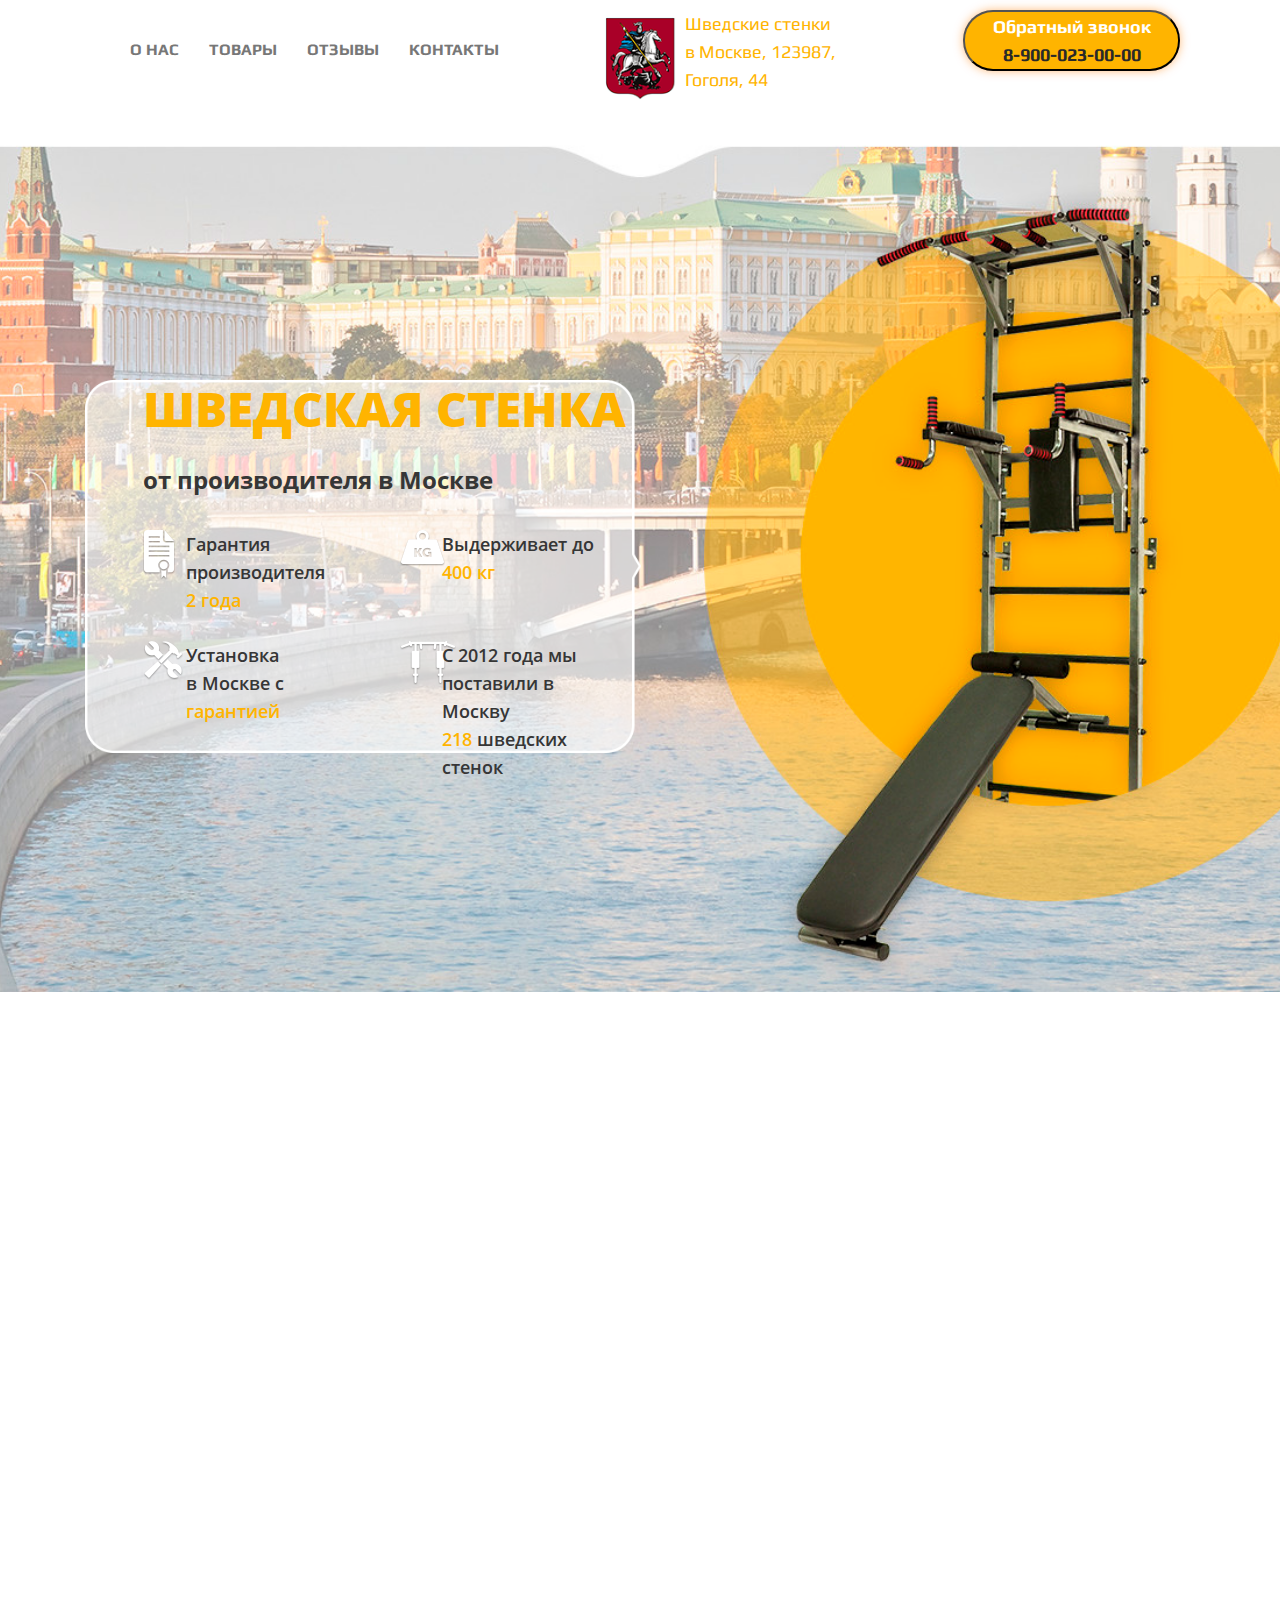
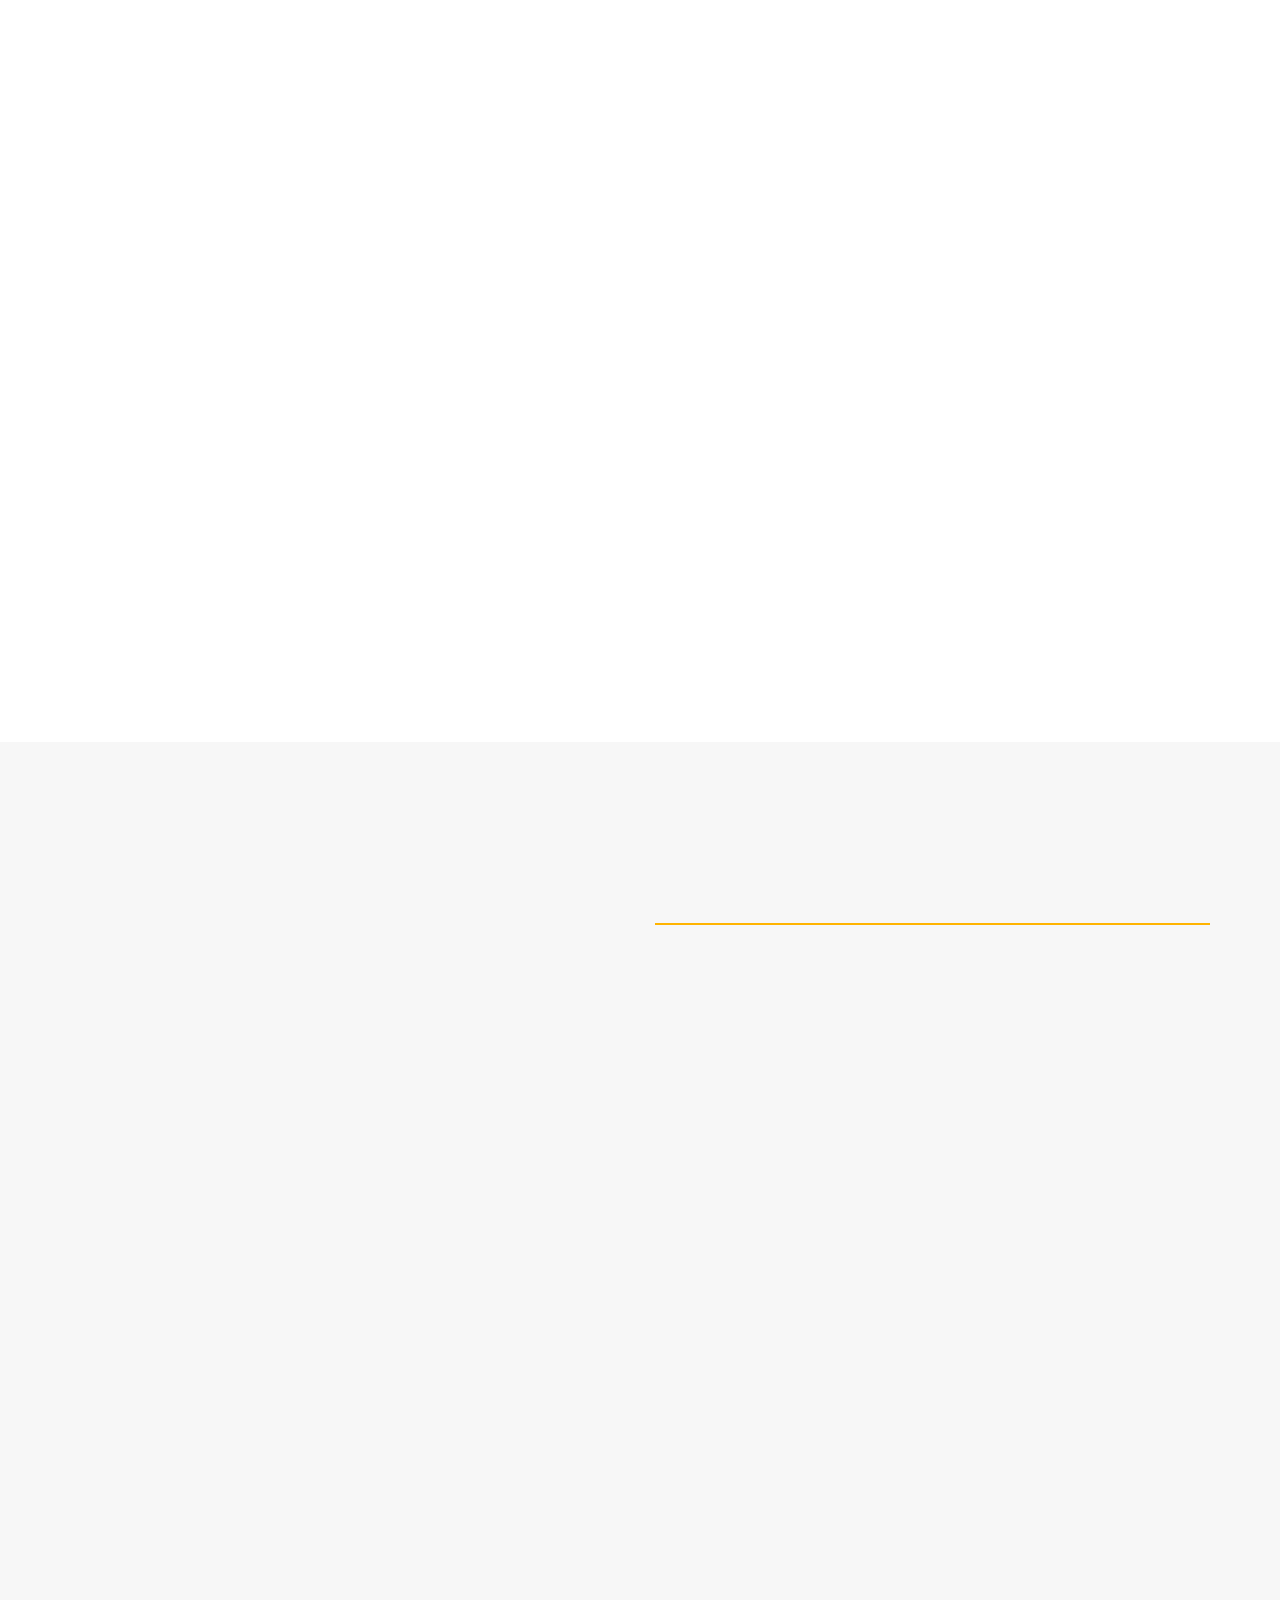
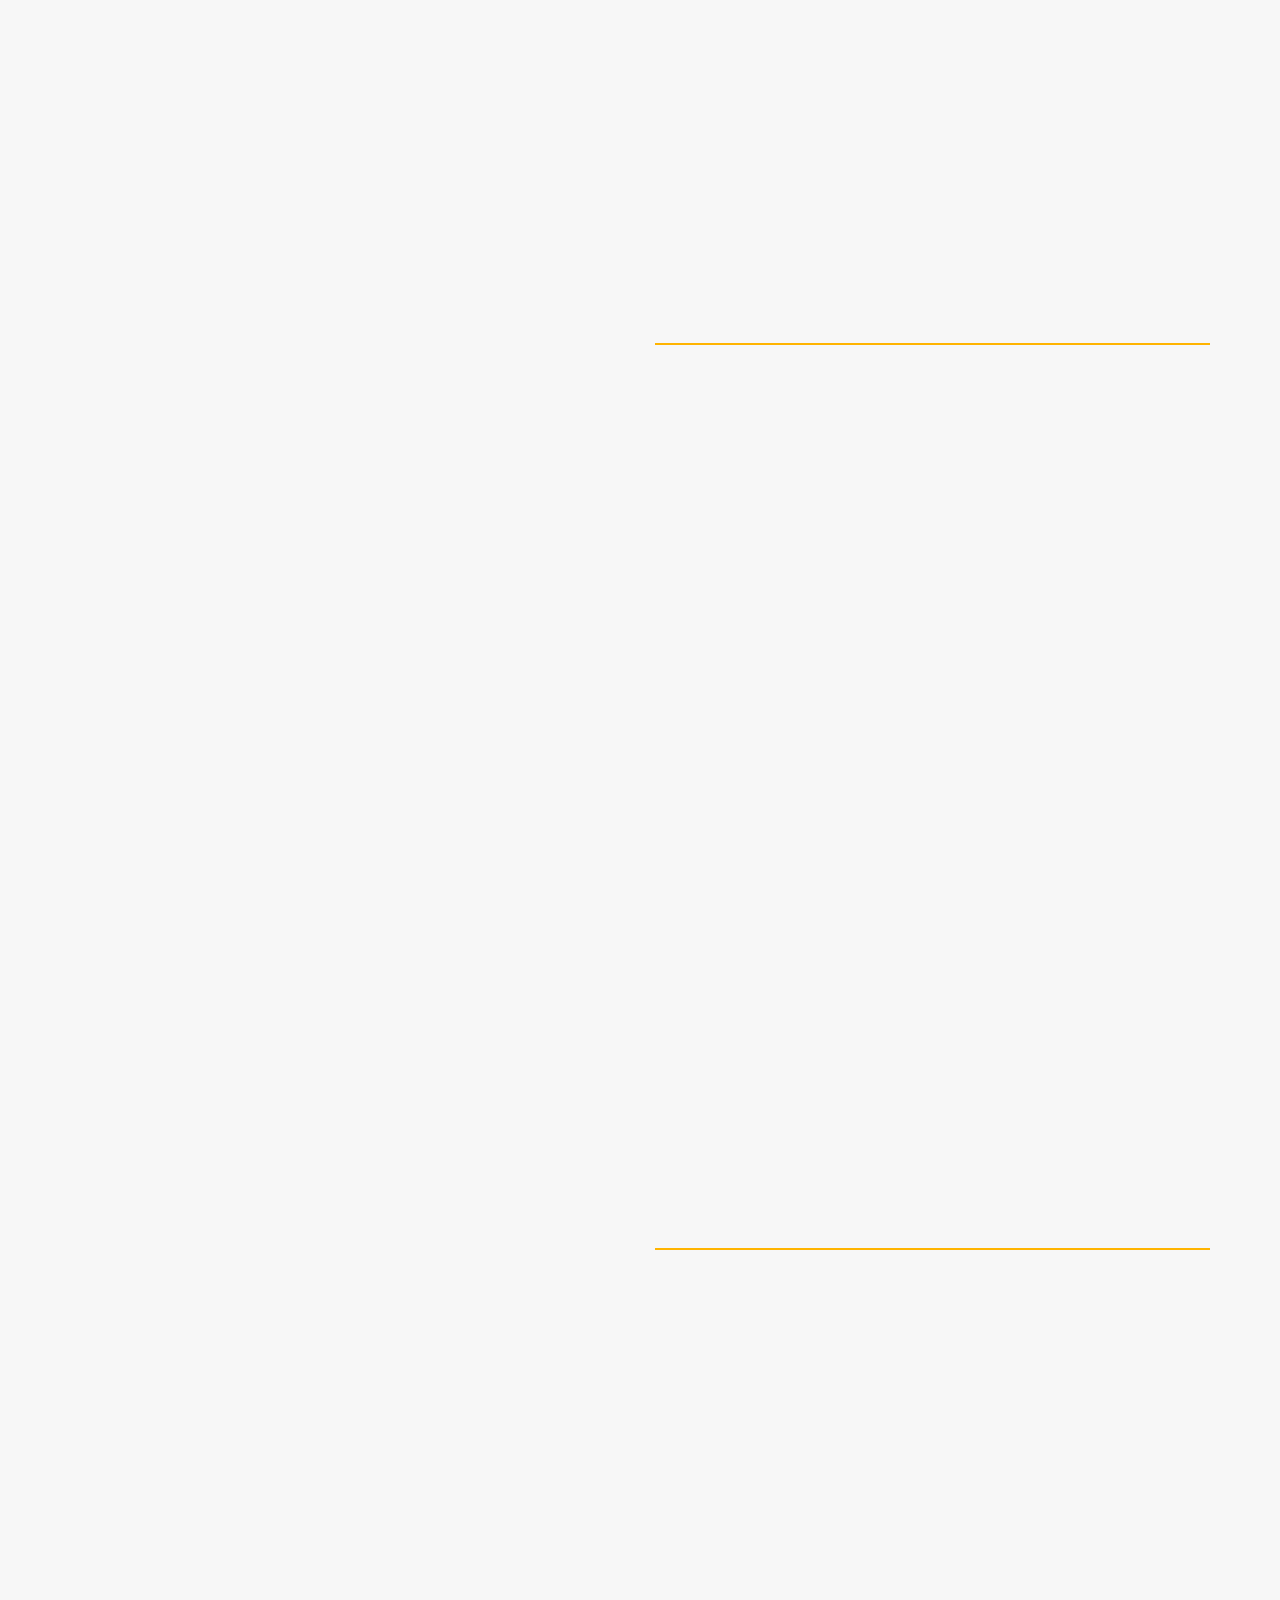
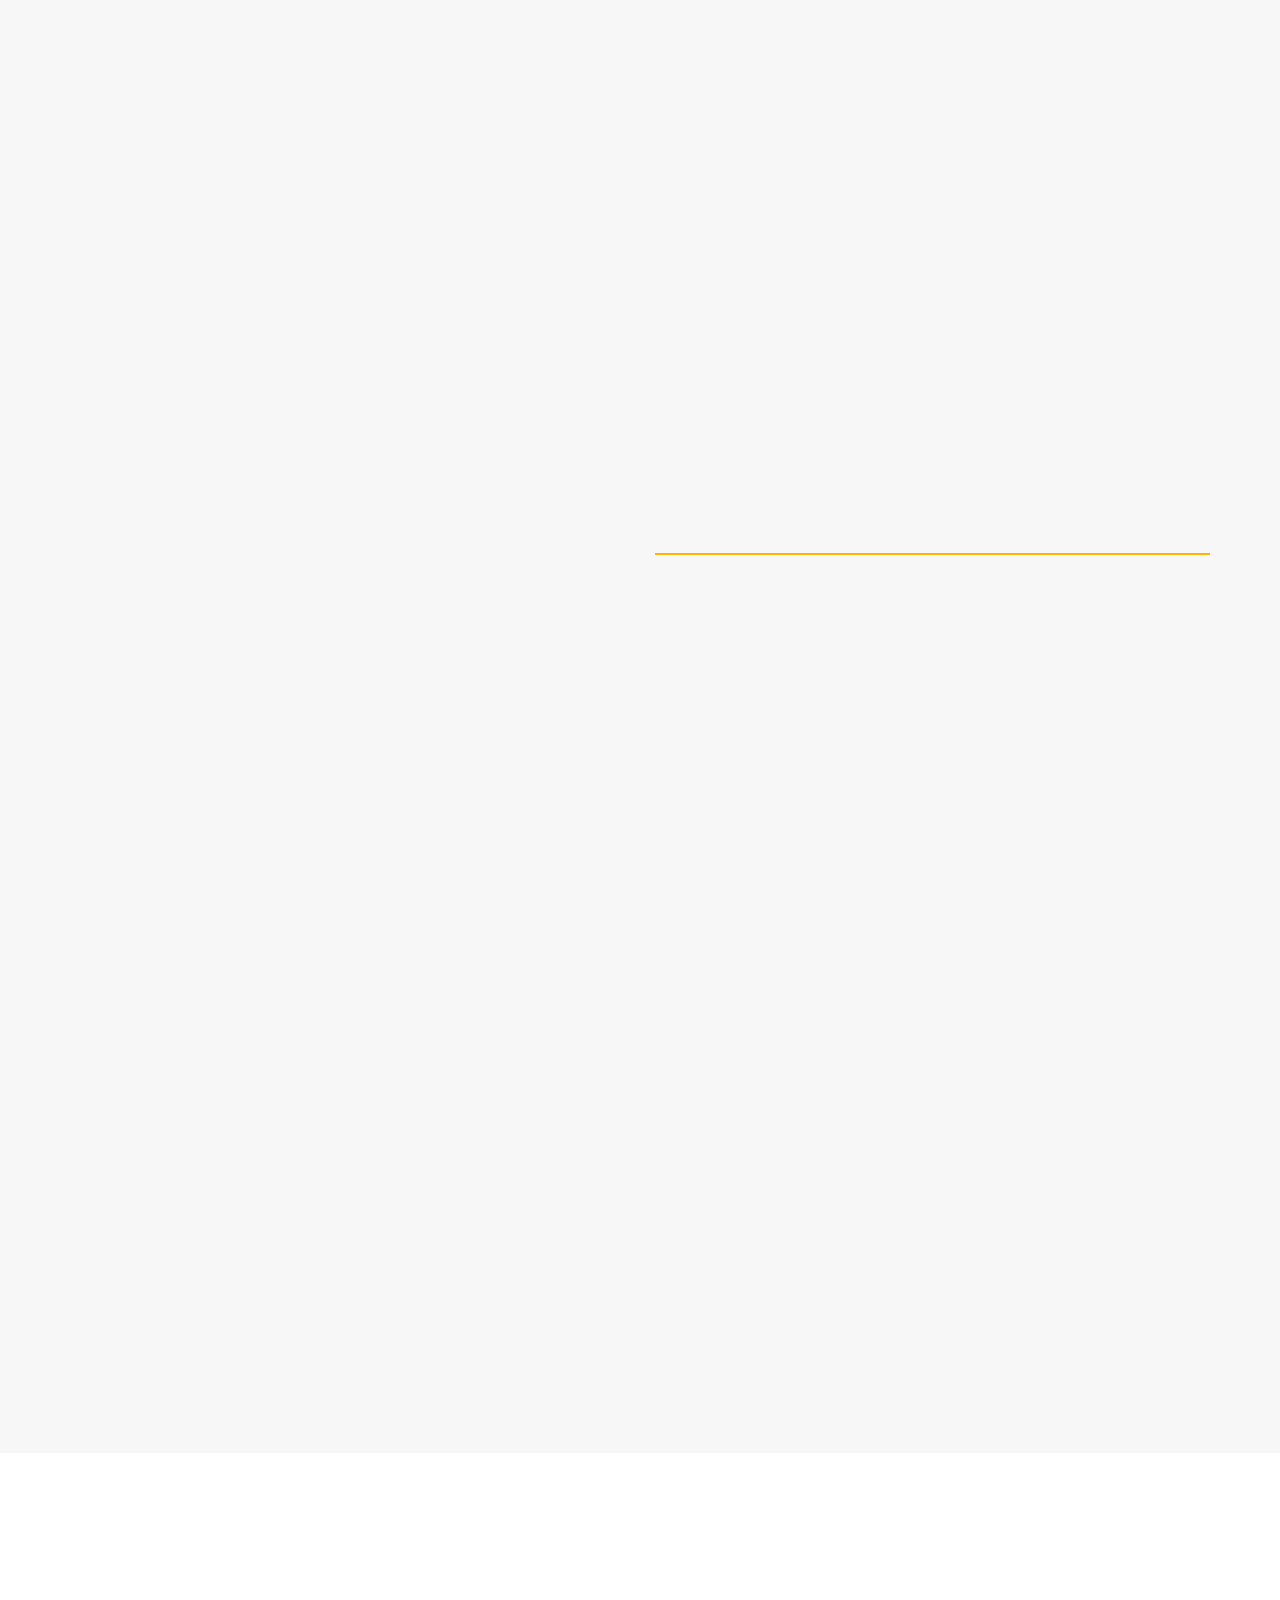
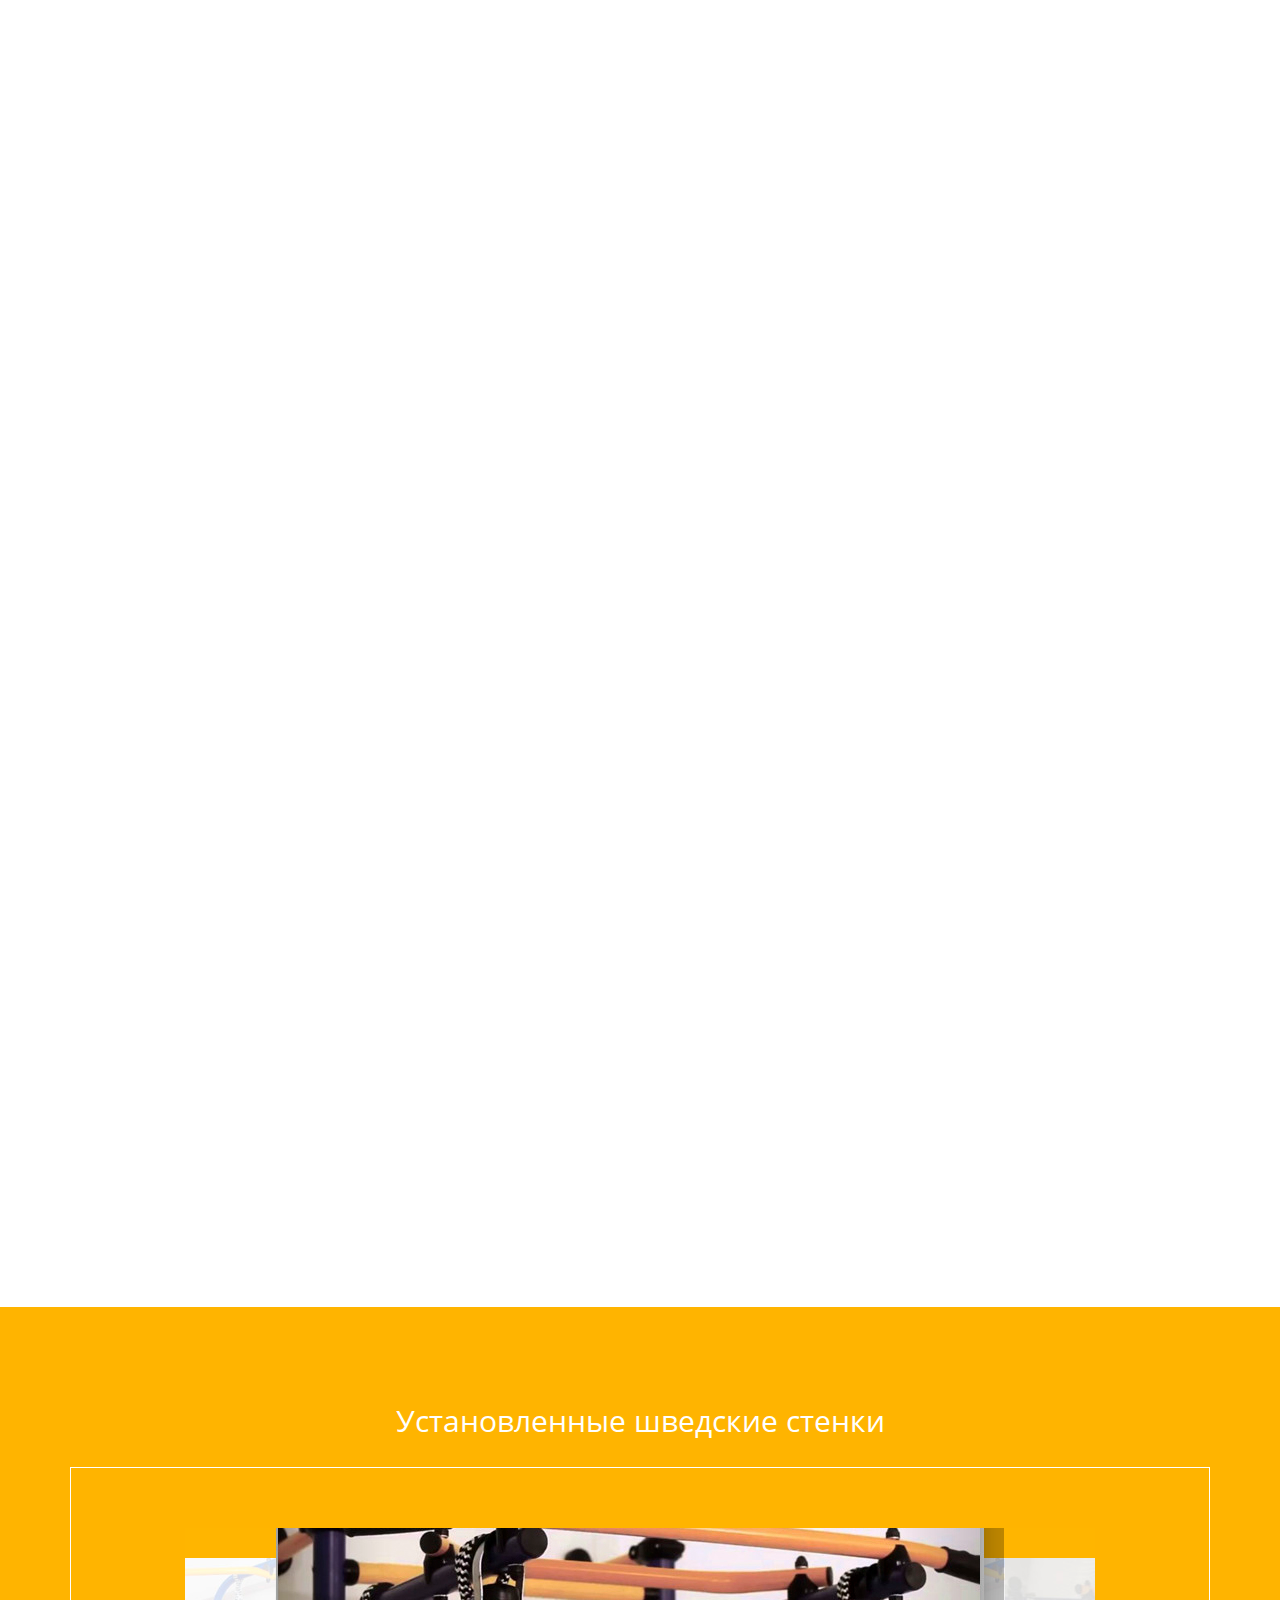
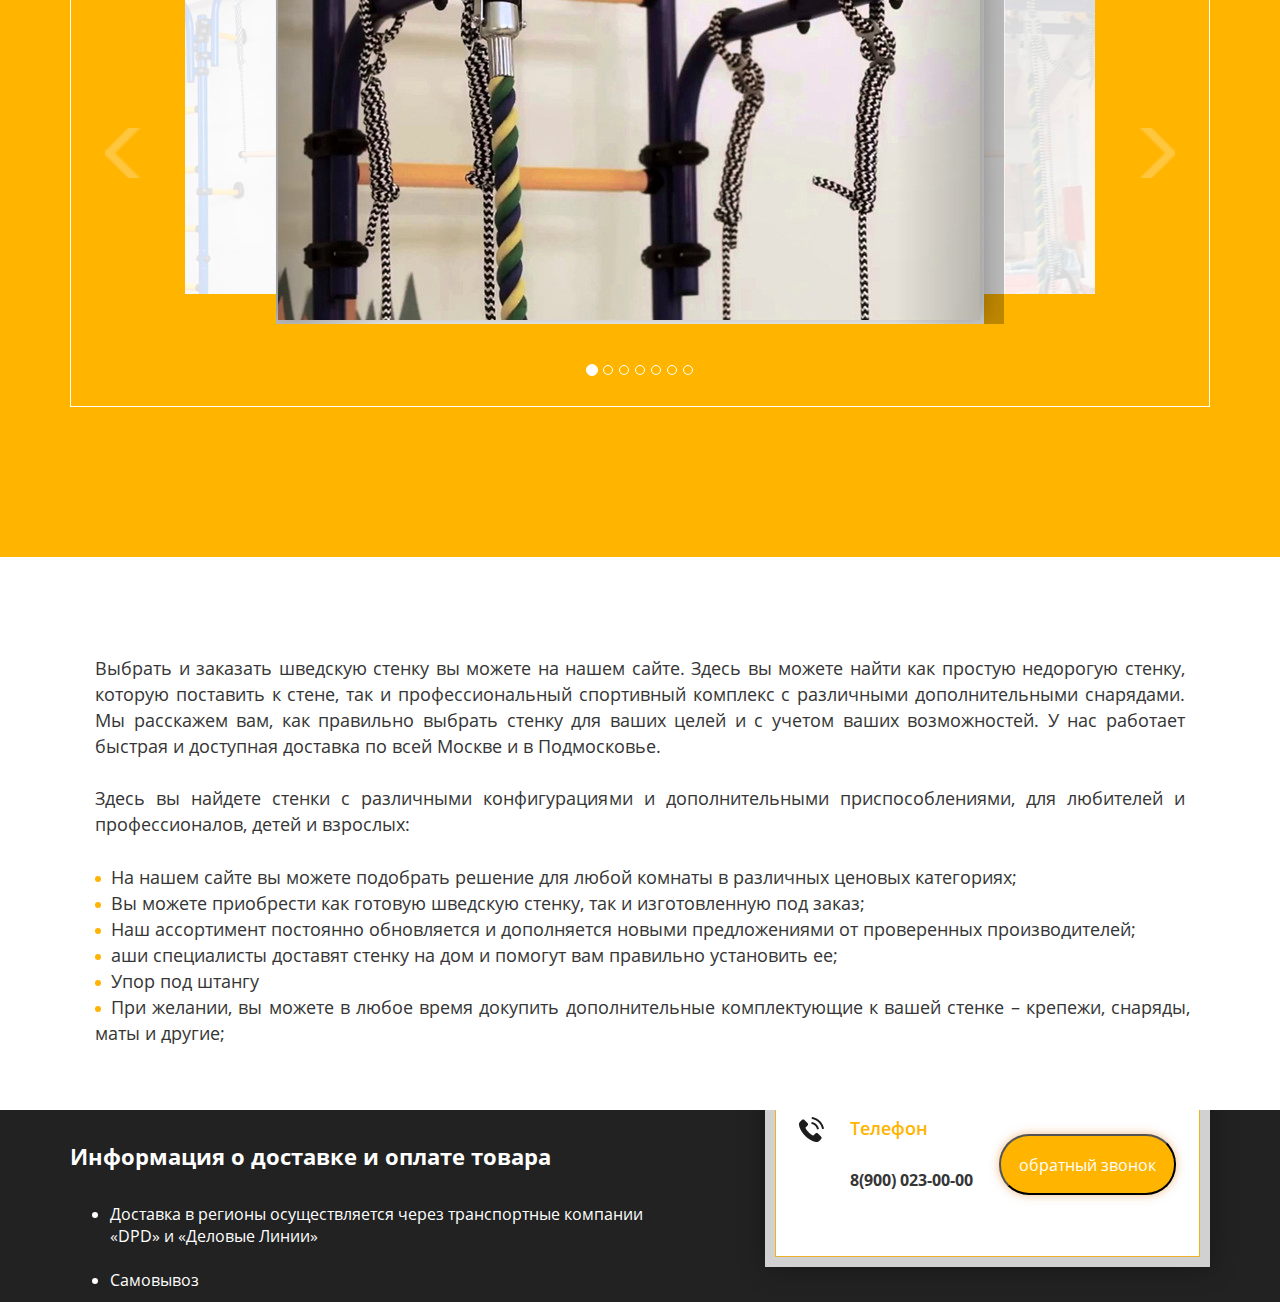
==== index.html @ 1422719d "map form" ====
<!DOCTYPE html>
<!--[if lt IE 7]>      <html class="no-js lt-ie9 lt-ie8 lt-ie7"> <![endif]-->
<!--[if IE 7]>         <html class="no-js lt-ie9 lt-ie8"> <![endif]-->
<!--[if IE 8]>         <html class="no-js lt-ie9"> <![endif]-->
<!--[if gt IE 8]><!--> 
   <html lang="ru" class="no-js"> <!--<![endif]-->
	<head>
	<title>Шведские стенки</title>	
	<meta charset="utf-8">
	<meta http-equiv="X-UA-Compatible" content="IE=edge">
	<meta name="viewport" content="width=device-width, initial-scale=1">
	<meta name="description" content="Купить шведские стенки в Москве от производителя" />
	<meta name="keywords" content="шведские стенки, стандартные, усиленные, в распор, купить в Москве, бесплатная доставка, комплектация, кольца, брусья, турникет" /> 
  	<!-- Place favicon.ico and apple-touch-icon.png in the root directory -->
	<!-- <link rel="shortcut icon" href="favicon.ico"> -->	
	<!-- Animate.css -->
	<link rel="stylesheet" href="css/animate.css">
	<!-- Flexslider -->
	<link rel="stylesheet" href="css/flexslider.css">
	<!-- Icomoon Icon Fonts-->
	<!-- <link rel="stylesheet" href="css/icomoon.css"> -->
	<!-- Magnific Popup -->
	<link rel="stylesheet" href="css/magnific-popup.css">
	<!-- Bootstrap  -->
	<link rel="stylesheet" href="css/bootstrap.css">
	<link rel="stylesheet" href="css/style.css">
	<!-- Modernizr JS -->
	<script src="js/modernizr-2.6.2.min.js" defer></script>
	<!-- FOR IE9 below -->
	<!--[if lt IE 9]>
	<script src="js/respond.min.js"></script>
	<![endif]-->
	</head>	
	<body>	
<!-- Loader -->
<div class="fh5co-loader"></div>	
<div id="fh5co-page">
<header class="container">
  <nav class="navbar navbar-default">
    <!-- <div class="container-fluid"> -->
    
      <div class="navbar-header">
        <button type="button" class="navbar-toggle collapsed" data-toggle="collapse" data-target="#navbar">
          <span class="sr-only">Меню</span>
          <span class="icon-bar"></span>
          <span class="icon-bar"></span>
          <span class="icon-bar"></span>
          <span >Меню </span>
        </button>
          <a  class="navbar-brand" href="#"><img id="img_logo" src="images/logo.png" alt="Логотип">
      </a>
      </div>  
 

      <div class="col-md-12">
      	<div class="col-md-6 col-sm-6 col-xs-6">
        <div id="navbar" class="navbar-collapse collapse">
        <ul class="nav navbar-nav navbar-left">
          <li><a class="link2" href="#about">О нас</a></li>
          <li><a class="link" href="#goods">Товары</a></li>
          <li><a class="link2" href="#sliders">Отзывы</a></li>
          <li><a class="link2" href="#map">Контакты</a></li>          
        </ul>
        </div>
      <!--/.nav-collapse -->
 </div>
 <div class="col-md-3 col-sm-3 col-xs-6">
       
          <p id="header_info__text">Шведские стенки в Москве, 123987, Гоголя, 44</p>
          
    </div>
    <div class="col-md-3 col-sm-3 col-xs-12">
    	 <button onclick="PopUpShow();" id="header_info__button" >Обратный звонок<br><span class="phone">8-900-023-00-00</span></button>
         
            
      </div> 


    </div><!--/.container-12 -->
   
</nav>
</header>
<section id="fh5co-hero" class="js-fullheight" style="background-image: url(images/main.png); background-position: top center; background-size: cover; min-height: 819px!important" data-next="yes">
	<!-- <div class="fh5co-overlay"></div> -->
	<div class="container">
	 <div class="fh5co-intro js-fullheight">
		<div class="fh5co-intro-text">					
			<div class="fh5co-left-position">
				<div class="col-md-12">
				  <div class="col-md-12 advantages_block">
				  	<h1 class="main_activity">Шведская стенка</h1>
				    <p class="producer">от производителя в Москве</p>
					<div class="row">
				      <div class="col-md-1 col-xs-1">
					    <img src="images/icon_1.png" alt="Иконка">
					   </div>
						<div class="col-md-5 col-xs-5">
							<p class="advantage_text">Гарантия <br> производителя <br> <span class="yellow"> 2 года </span> </p>
						</div>
						<div class="col-md-1 col-xs-1">
							<img src="images/icon_2.png" alt="Иконка">
						</div>
						<div class="col-md-5 col-xs-5">
							<p class="advantage_text">Выдерживает до <br> <span class="yellow"> 400 кг </span>  </p>
						</div>
			        </div> <!--row-->
			        <div class="row">
				      <div class="col-md-1 col-xs-1">
					    <img src="images/icon_3.png" alt="Иконка">
					   </div>
						<div class="col-md-5 col-xs-5">
							<p class="advantage_text">Установка <br>в Москве с <br> <span class="yellow"> гарантией </span>  </p>
						</div>
						<div class="col-md-1 col-xs-1">
							<img src="images/icon_4.png" alt="Иконка">
						</div>
						<div class="col-md-5 col-xs-5">
							<p class="advantage_text"> С 2012 года мы <br> поставили в Москву <br> <span class="yellow"> 218 </span> шведских стенок  </p>
						</div>
			       </div> <!--row-->
			</div>
		</div>
	</div>
  </div>			
</section>
<!-- END main screen -->
<section id="fh5co-features">
			<div class="container animate-box">
			<div class="col-md-12 ">
				<h2 class="section_title ">Особенности</h2><br>
			</div>
        <div class="row">
		   <div class="col-md-5 col-sm-5 col-xs-12 features_block1">						
		   		<p class="section_subtitle  animate-box">Высота 240см, Ширина 71см, Вылет от стены 15см <br><span class="ideal">Идеально для всей семьи</span></p>
		   </div>
			<div class="col-md-7 col-sm-7 col-xs-12">
				<div class="line"></div>
		 	</div>
		</div>					
				<div class="row">
					<div class="col-md-4 col-sm-6 col-xs-12">
						<div class="fh5co-feature">
							

								<figure class="fh5co-devices "><img class="feature-icon" src="images/icon1.png" alt="Преимущества" class="img-responsive"></figure>
								
							
							<h3 class="adv_description"><span class="yellow_text">ПВХ </span>  покрытие <br> перекладин</h3>
							
						</div>
					</div>
					<div class="col-md-4 col-sm-6 col-xs-12 ">
						<div class="fh5co-feature">
							
								<figure class="fh5co-devices "><img class="feature-icon" src="images/icon2.png" alt="Преимущества" class="img-responsive"></figure>
							
							<h3 class="adv_description"><span class="yellow_text">Цвет</span>  антик серебро <br> или белый</h3>
						</div>
					</div>
					<div class="clearfix visible-sm-block"></div>			<div class="col-md-4 col-sm-6 col-xs-12 ">
						<div class="fh5co-feature">
							
								<figure class="fh5co-devices "><img class="feature-icon" src="images/icon3.png" alt="Преимущества" class="img-responsive"></figure>
							
							<h3 class="adv_description"><span class="yellow_text">Профиль </span>  40х40,<br> <span class="yellow_text">Усиленная </span>  60х40</h3>
						</div>
					</div>
					<div class="col-md-4 col-sm-6 col-xs-12 ">
						<div class="fh5co-feature">
							
								<figure class="fh5co-devices "><img class="feature-icon" src="images/icon4.png" alt="Преимущества" class="img-responsive"></figure>
							
							<h3 class="adv_description"><span class="yellow_text">Болты </span>  М12 <br> c заглушками</h3>
						</div>
					</div>
					<div class="clearfix visible-sm-block"></div>
					<div class="col-md-4 col-sm-6 col-xs-12 ">
						<div class="fh5co-feature">
							
								<figure class="fh5co-devices "><img class="feature-icon" src="images/icon5.png" alt="Преимущества" class="img-responsive"></figure>
							
							<h3 class="adv_description"><span class="yellow_text">Антискользящие</span><br>  ручки</h3>
						</div>
					</div>
					<div class="col-md-4 col-sm-6 col-xs-12 ">
						<div class="fh5co-feature">
							
								<figure class="fh5co-devices "><img class="feature-icon img-responsive" src="images/icon6.png" alt="Преимущества"></figure>
							</div>
							<h3 class="adv_description"><span class="yellow_text">6 кронштейнов </span><br> для крепления к стене</h3>
						</div>
					</div>
					<div class="clearfix visible-sm-block"></div>
				
				
				
					<div class="col-md-12 text-center">						
						<p class="about_wall animate-box">Одним из самых популярных спортивных снарядов можно назвать шведскую стенку. Это деревянная или металлическая конструкция в виде лестницы с округлыми перекладинами. Шведская стенка вполне универсальна – она одинаково хорошо подходит и для домашних занятий, и для профессиональных тренировок, и для лечебной физкультуры. <br>Для нее разработаны множество упражнений, которые помогут укрепить и накачать самые разные группы мышц по всему телу – от ног и рук до спины и пресса. </p>
					</div>
				
			</div>
		</section>	

		<!-- END #fh5co-features -->

<section id="fh5co-projects">
   <div id="goods" class="container">

   	<div class="col-md-12">
			<h2 class="section_title animate-box">Шведские стенки</h2>
	</div>
	<div class="row">
		<div class="col-md-6 col-sm-6 col-xs-12">										
			<p class="section_subtitle  animate-box">Профиль 40/40 и 60/40, выдерживает нагрузку более 250кг, высота 225см</p>
		</div>
			<div class="col-md-6 col-sm-6 col-xs-12">
			<div class="line"></div>
		 </div>
	</div>
	<div class="row">					
		<div class="col-md-6 col-sm-6 col-xs-12 animate-box">
			<div class="fh5co-text">
				<p class="title">Шведская стенка F 1</p>
				<a href="images/F1.jpg" class="fh5co-project-item image-popup">
				<img  class="product_image2" src="images/F1.jpg" alt="Шведская стенка" class="img-responsive">
				</a>
				<ul class="product_desription">
					<li class="list__item">Шведская стенка разборная</li>
					<li class="list__item">Турник рукоход фиксированный</li>	
					<li class="list__item">Кольца</li>
					<li class="list__item">Веревочная лестница</li>	
					<li class="list__item">Канат</li>
					<li class="list__item">Мат в комплектацию  <span class="delivery">не входит</span></li>		
				 </ul>				
				<span class="price">6700 &#x584;</span>
				<button class="buy_button">Заказать</button>
				<input class="model" name="product_title" value="шведскую стенку F 1" type="hidden" />
			 </div>
		  </div>

		  <div class="col-md-6 col-sm-6 col-xs-12 animate-box">
			<div class="fh5co-text">
				<p class="title">Шведская стенка F 2</p>
				<a href="images/F2.jpg" class="fh5co-project-item image-popup">
					<img  class="product_image2" src="images/F2.jpg" alt="Шведская стенка" class="img-responsive">
				</a>
				<ul class="product_desription">
					<li class="list__item">Шведская стенка разборная</li>
					<li class="list__item">Турник рукоход фиксированный</li>
					
					
				 </ul>				
				<span class="price">5700 &#x584;</span>
				<button class="buy_button">Заказать</button>
				<input class="model" name="product_title" value="шведскую стенку F 2" type="hidden" />
			 </div>
		  </div>
		</div>
	<!-- <div class="row row-bottom-padded-md"> -->
	  <div class="col-md-12">
			<h2 class="section_title animate-box">Шведские стенки стандарт</h2>
	</div>
	<div class="row">
		<div class="col-md-6 col-sm-6 col-xs-12">										
			<p class="section_subtitle  animate-box">Профиль 40/40, выдерживает нагрузку более 250кг</p>
		</div>
			<div class="col-md-6 col-sm-6 col-xs-12">
			<div class="line"></div>
		 </div>
	</div>
	<div class="row">					
				  <div class="col-md-3 col-sm-6 col-xs-12 animate-box">
			<div class="fh5co-text">
				<p class="title">Шведская стенка R 1</p>
				<a href="images/R1.jpg" class="fh5co-project-item image-popup">
					<img  class="product_image" src="images/R1.jpg" alt="Шведская стенка" class="img-responsive">
				</a>
				<ul class="product_desription">
					<li class="list__item">Шведская стенка</li>
					<li class="list__item">Турник рукоход</li>		
				 </ul>				
				<span class="price">7100 &#x584;</span>
				<button class="buy_button">Заказать</button>
				<input class="model" name="product_title" value="шведскую стенку R 1" type="hidden" />
			 </div>
		  </div>

		  <div class="col-md-3 col-sm-6 col-xs-12 animate-box">
			<div class="fh5co-text">
				<p class="title">Шведская стенка R 2</p>
				<a href="images/R2.jpg" class="fh5co-project-item image-popup">
					<img  class="product_image" src="images/R2.jpg" alt="Шведская стенка" class="img-responsive">
				</a>
				<ul class="product_desription">
					<li class="list__item">Шведская стенка</li>
					<li class="list__item">Турник три хвата</li>
					<li class="list__item">Кольца</li>
					<li class="list__item">Канат</li>
					<li class="list__item">Веревочная лестница</li>
					
				 </ul>				
				<span class="price">8100 &#x584;</span>
				<button class="buy_button">Заказать</button>
				<input class="model" name="product_title" value="шведскую стенку R 2" type="hidden" />
			 </div>
		  </div>

		  <div class="col-md-3 col-sm-6 col-xs-12 animate-box">
			<div class="fh5co-text">
				<p class="title">Шведская стенка R 15</p>
				<a href="images/R15.jpg" class="fh5co-project-item image-popup">
					<img  class="product_image" src="images/R15.jpg" alt="Шведская стенка" class="img-responsive">
				</a>
				<ul class="product_desription">
					<li class="list__item">Шведская стенка стандарт</li>
					<li class="list__item">Турник три хвата</li>
					<li class="list__item">Брусья пресс</li>
					<li class="list__item">Скамья</li>
					<li class="list__item">Упор под штангу</li>
					<li class="list__item delivery">Бесплатная доставка</li>
				 </ul>				
				<span class="price">13600 &#x584;</span>
				<button class="buy_button">Заказать</button>
				<input class="model" name="product_title" value="шведскую стенку R 15" type="hidden" />
			 </div>
		</div>

		<div class="col-md-3 col-sm-6 col-xs-12 animate-box">
			<div class="fh5co-text">
				<p class="title">Шведская стенка R 15</p>
				<a href="images/R15-2.jpg" class="fh5co-project-item image-popup">
					<img  class="product_image" src="images/R15-2.jpg" alt="Шведская стенка" class="img-responsive">
				</a>
				<ul class="product_desription">
					<li class="list__item">Шведская стенка стандарт</li>
					<li class="list__item">Турник три хвата</li>
					<li class="list__item">Брусья пресс + упор под штангу</li>
					<li class="list__item">Скамья</li>
					<li class="list__item">Кольца, лестница, канат</li>
					<li class="list__item delivery">Бесплатная доставка</li>
				 </ul>				
				<span class="price">14600 &#x584;</span>
				<button class="buy_button">Заказать</button>
				<input class="model" name="product_title" value="шведскую стенку R 15 с кольцами" type="hidden" />
			 </div>
		  </div>
	    </div> <!--row--> 

		<div class="col-md-12">
			<h2 class="section_title animate-box">Шведские стенки усиленные</h2>
	</div>
	<div class="row">
		<div class="col-md-6 col-sm-6 col-xs-12">									
			<p class="section_subtitle  animate-box">Профиль 60/40 мм, выдерживает нагрузку более 350кг</p>
		</div>
			<div class="col-md-6 col-sm-6 col-xs-12">
			<div class="line"></div>
		 </div>
	</div>
	<div class="row">					
		<div class="col-md-3 col-sm-6 col-xs-12 animate-box">
			<div class="fh5co-text">
				<p class="title">Шведская стенка S 10</p>
				<a href="images/s-10.jpg" class="fh5co-project-item image-popup">
					<img  class="product_image" src="images/s-10.jpg" alt="Шведская стенка" class="img-responsive">
				</a>
				<ul class="product_desription">
					<li class="list__item">Шведская стенка 60/40</li>
					<li class="list__item">Турник рукоход</li>
					<li class="list__item">Брусья пресс</li>
					<li class="list__item">Упор под штангу</li>
					<li class="list__item">Скамья</li>					
					<li class="list__item delivery">Бесплатная доставка</li>
				 </ul>				
				<span class="price">6500 &#x584;</span>
				<button class="buy_button">Заказать</button>
				<input class="model" name="product_title" value="шведскую стенку S 10" type="hidden" />
			 </div>
		</div>

				  <div class="col-md-3 col-sm-6 col-xs-12 animate-box">
			<div class="fh5co-text">
				<p class="title">Шведская стенка S 1</p>
				<a href="images/S-1.jpg" class="fh5co-project-item image-popup">
					<img  class="product_image" src="images/S-1.jpg" alt="Шведская стенка" class="img-responsive">
				</a>
				<ul class="product_desription">
					<li class="list__item">Шведская стенка 60/40</li>
					<li class="list__item">Кольца</li>					
					<li class="list__item">Лестница веревочная</li>
					<li class="list__item">Канат</li>
					<li class="list__item">Турник рукоход</li>				
				</ul>				
				<span class="price">9300 &#x584;</span>
				<button class="buy_button">Заказать</button>
				<input class="model" name="product_title" value="шведскую стенку S 1" type="hidden" />
			 </div>
		  </div>

		  		  <div class="col-md-3 col-sm-6 col-xs-12 animate-box">
			<div class="fh5co-text">
				<p class="title">Шведская стенка S 2</p>
				<a href="images/S-2.jpg" class="fh5co-project-item image-popup">
					<img  class="product_image" src="images/S-2.jpg" alt="Шведская стенка" class="img-responsive">
				</a>
				<ul class="product_desription">
					<li class="list__item">Шведская стенка 60/40</li>
					<li class="list__item">Турник рукоход</li>
					<li class="list__item">Брусья пресс</li>
					<li class="list__item delivery">Бесплатная доставка</li>
				</ul>				
				<span class="price">10900 &#x584;</span>
				<button class="buy_button">Заказать</button>
				<input class="model" name="product_title" value="шведскую стенку S 2" type="hidden" />
			 </div>
		  </div>

		<div class="col-md-3 col-sm-6 col-xs-12 animate-box">
			<div class="fh5co-text">
				<p class="title">Шведская стенка S 11</p>
				<a href="images/S-11.jpg" class="fh5co-project-item image-popup">
					<img  class="product_image" src="images/S-11.jpg" alt="Шведская стенка" class="img-responsive">
				</a>
				<ul class="product_desription">
					<li class="list__item">Шведская стенка 60/40</li>
					<li class="list__item">Турник рукоход</li>
					<li class="list__item">Брусья пресс</li>
					<li class="list__item">Скамья</li>					
					<li class="list__item delivery">Бесплатная доставка</li>
				 </ul>				
				<span class="price">14400 &#x584;</span>
				<button class="buy_button">Заказать</button>
				<input class="model" name="product_title" value="шведскую стенку S 11" type="hidden" />
			 </div>
		  </div>
	    </div> <!--row--> 

<div class="col-md-12">
			<h2 class="section_title animate-box">Шведские стенки в распор</h2>
	</div>
	<div class="row">
		<div class="col-md-6 col-sm-6 col-xs-12">										
			<p class="section_subtitle  animate-box">Профиль 60/40 мм, Высота регулирования 2.5м -3.0м</p>
		</div>
			<div class="col-md-6 col-sm-6 col-xs-12">
			<div class="line"></div>
		 </div>
	</div>
	<div class="row">					
				  <div class="col-md-3 col-sm-6 col-xs-12 animate-box">
			<div class="fh5co-text">
				<p class="title">Шведская стенка RS 1</p>
				<a href="images/RS-1.jpg" class="fh5co-project-item image-popup">
					<img  class="product_image" src="images/RS-1.jpg" alt="Шведская стенка" class="img-responsive">
				</a>
				<ul class="product_desription">
					<li class="list__item">Шведская стенка в распор (высота регулирования  2.5м - 3.0м)</li>
					<li class="list__item">Кольца</li>
					<li class="list__item">Лестница веревочная</li>
					<li class="list__item">Канат</li>
					<li class="list__item">Турник рукоход</li>
					<li class="list__item delivery">Бесплатная доставка</li>		
				 </ul>				
				<span class="price">11500  &#x584;</span>
				<button class="buy_button">Заказать</button>
				<input class="model" name="product_title" value="шведскую стенку RS 1" type="hidden" />
			 </div>
		  </div>

		  <div class="col-md-3 col-sm-6 col-xs-12 animate-box">
			<div class="fh5co-text">
				<p class="title">Шведская стенка RS 2</p>
				<a href="images/RS-2.jpg" class="fh5co-project-item image-popup">
					<img  class="product_image" src="images/RS-2.jpg" alt="Шведская стенка" class="img-responsive">
				</a>
				<ul class="product_desription">
					<li class="list__item">Шведская стенка в распор</li>
					<li class="list__item">Турник рукоход</li>
					<li class="list__item">Брусья пресс</li>
					<li class="list__item delivery">Бесплатная доставка</li>
					
				 </ul>				
				<span class="price">13100 &#x584;</span>
				<button class="buy_button">Заказать</button>
				<input class="model" name="product_title" value="шведскую стенку RS 2" type="hidden" />
			 </div>
		  </div>

		  <div class="col-md-3 col-sm-6 col-xs-12 animate-box">
			<div class="fh5co-text">
				<p class="title">Шведская стенка RS 11</p>
				<a href="images/RS11.jpg" class="fh5co-project-item image-popup">
					<img  class="product_image" src="images/RS11.jpg" alt="Шведская стенка" class="img-responsive">
				</a>
				<ul class="product_desription">
					<li class="list__item">Шведская стенка в распор</li>
					<li class="list__item">Турник рукоход</li>
					<li class="list__item">Брусья пресс</li>
					<li class="list__item">Скамья для пресса</li>			
					<li class="list__item delivery">Бесплатная доставка</li>
				 </ul>				
				<span class="price">16600 &#x584;</span>
				<button class="buy_button">Заказать</button>
				<input class="model" name="product_title" value="шведскую стенку RS 11" type="hidden" />
			 </div>
		</div>
		<div class="col-md-3 col-sm-6 col-xs-12 animate-box">
			<div class="fh5co-text">
				<p class="title">Шведская стенка RS </p>
				<a href="images/RS10.jpg" class="fh5co-project-item image-popup">
					<img  class="product_image" src="images/RS10.jpg" alt="Шведская стенка" class="img-responsive">
				</a>
				<ul class="product_desription">
					<li class="list__item">Шведская стенка в распор</li>
					<li class="list__item">Турник рукоход</li>
					<li class="list__item">Брусья пресс</li>
					<li class="list__item">Упор для штанги</li>
					<li class="list__item">Скамья для пресса</li>
					<li class="list__item delivery">Бесплатная доставка</li>
				 </ul>				
				<span class="price">18600 &#x584;</span>
				<button class="buy_button">Заказать</button>
				<input class="model" name="product_title" value="шведскую стенку RS 10" type="hidden" />
			 </div>
		  </div>
	    </div> <!--row--> 
	</div> <!-- container-->
</section>		
<section id="fh5co-testimonials"  class="animate-box">
	<div class="container">		
			<div class="col-md-12">
				<div class="about_walls about_walls2">Поставить стенку можно где угодно – в спортзале, дома или на улице, она не займет много места. На нее можно навесить дополнительные снаряды, например, турник, брусья, канат и другие. Поэтому шведская стенка подойдет всем, кто заботится о своей физической форме, и тем, кто хочет приобщить к физкультуре своих детей.
				</div>
			</div>
			<div class="row animate-box">
			  <div class="col-md-12 sport_tools">		
				<div class="col-md-5 col-sm-5 col-xs-12 animate-box horizontal_image">
					<p class="title2">Шведская стенка R 1</p>
					<img class="img-responsive product_image3" src="images/turnik.png" alt="Турник">	
				</div>				
				<div class="col-md-7 col-sm-7 col-xs-12 animate-box">				<ul class="product_desription">
								<li>Шведская стенка стандарт</li>
								<li>Турник три хвата</li>
								<li>Брусья пресс</li>
								<li>Скамья</li>
								<li>Упор под штангу</li>
								<li class="delivery">Бесплатная доставка</li>
						</ul>
				</div>	
				<span class="price">18600 &#x584;</span>
				<button class="buy_button">Заказать</button>
				<input class="model" name="product_title" value="шведскую стенку RS 10" type="hidden" />	
							
			</div>
		</div><!--row-->

		<div class="row animate-box">
			  <div class="col-md-12 sport_tools">		
				<div class="col-md-5 col-sm-5 col-xs-12 animate-box horizontal_image">
					<p class="title2">Навесные элементы</p>
						<ul class="product_desription">
								<li>Шведская стенка стандарт</li>
								<li>Турник три хвата</li>
								<li>Брусья пресс</li>
								<li>Скамья</li>
								<li>Упор под штангу</li>
								<li class="delivery">Бесплатная доставка</li>
						</ul>
					</div>	
				<button class="buy_button">Заказать</button>
				<span class="price">18600 &#x584;</span>
				
				<input class="model" name="product_title" value="шведскую стенку RS 10" type="hidden" />		
							
				<div class="col-md-7 col-sm-7 col-xs-12 animate-box">		<img class="product_image3 " src="images/turnik2.jpg" alt="Турник" class="img-responsive">
				</div>			
			</div>
		</div><!--row-->

			<div class="row animate-box">
			  <div class="col-md-12 sport_tools">		
				<div class="col-md-5 col-sm-5 col-xs-12 animate-box horizontal_image">
					<p class="title2">Матрас</p>
					<img class="product_image3 " src="images/turnik3.jpg" alt="Матрас" class="img-responsive">	
				</div>				
				<div class="col-md-7 col-sm-7 col-xs-12 animate-box">				<ul class="product_desription">
								<li>Шведская стенка стандарт</li>
								<li>Турник три хвата</li>
								<li>Брусья пресс</li>
								<li>Скамья</li>
								<li>Упор под штангу</li>
								<li class="delivery">Бесплатная доставка</li>
						</ul>
				</div>	
				<span class="price">18600 &#x584;</span>
				<button class="buy_button">Заказать</button>
				<input class="model" name="product_title" value="шведскую стенку RS 10" type="hidden" />	
				
					
						
			</div>
		</div><!--row-->




	</div><!-- container -->					
</section>

<section id="sliders" class="container-fluid no-js-fullheight">			
<h2 class="installed_walls">Установленные шведские стенки</h2>											
	<div class="container">
	<div class="sliders__border">				
		<div class="slider_base">
			<!-- Карусель -->
			<div id="myCarousel" class="carousel slide" data-interval="3000" data-ride="carousel">
			  <!-- Индикаторы для карусели -->
			  <ol class="carousel-indicators">
			    <!-- Перейти к 0 слайду карусели с помощью соответствующего индекса data-slide-to="0" -->
			    <li data-target="#myCarousel" data-slide-to="0" class="active"></li>
			    <!-- Перейти к 1 слайду карусели с помощью соответствующего индекса data-slide-to="1" -->
			    <li data-target="#myCarousel" data-slide-to="1"></li>
			    <!-- Перейти к 2 слайду карусели с помощью соответствующего индекса data-slide-to="2" -->
			    <li data-target="#myCarousel" data-slide-to="2"></li>
			    <li data-target="#myCarousel" data-slide-to="3"></li>
			    <li data-target="#myCarousel" data-slide-to="4"></li>
			    <li data-target="#myCarousel" data-slide-to="5"></li>
			    <li data-target="#myCarousel" data-slide-to="6"></li>

			  </ol>   
			  <!-- Слайды карусели -->
			  <div class="carousel-inner">
			    <!-- Слайды создаются с помощью контейнера с классом item, внутри которого помещается содержимое слайда -->
			    <div class="active item">
			      <img class="slider_items" src="images/slide1.jpg" alt="Примеры">					      
			    </div>
			    <!-- Слайд №2 -->
			    <div class="item">
			      <div class="active item">
			      <img class="slider_items" src="images/slide2.jpg" alt="Примеры">					      
			    </div>
			    </div>
			    <!-- Слайд №3 -->
			    <div class="item">
			      <div class="active item">
			      <img class="slider_items" src="images/slide3.jpg" alt="Примеры">					      
			    </div>
			    </div>
			     <!-- Слайд №4 -->
			    <div class="item">
			      <div class="active item">
			      <img class="slider_items" src="images/slide4.jpg" alt="Примеры">					      
			    </div>
			    </div>
			     <!-- Слайд №5 -->
			    <div class="item">
			      <div class="active item">
			      <img class="slider_items" src="images/slide5.jpg" alt="Примеры">					      
			    </div>
			    </div>

			     <!-- Слайд №6 -->
			    <div class="item">
			      <div class="active item">
			      <img class="slider_items" src="images/slide6.jpg" alt="Примеры">					      
			    </div>
			    </div>

			     <!-- Слайд №2 -->
			    <div class="item">
			      <div class="active item">
			      <img class="slider_items" src="images/slide7.jpg" alt="Примеры">					      
			    </div>
			    </div>


			  </div>
			  
	<a class="carousel-control left" href="#myCarousel" data-slide="prev">	   
	   <span class="arrows__left"></span>
	  </a>	  
	  <a class="carousel-control right" href="#myCarousel" data-slide="next">
	     <span class="arrows__right"></span>
	  </a>  
			  </a>
			</div>
		</div>
	</div>
</section>
		<!-- END #fh5co-testimonials -->


<div class="invisible_section container">	
	<div class="col-md-12" >
		<div id="footer_form2">			
		 	<div class="footer_formborder">
				  	<h1 class="footermain_activity">Шведская стенка</h1>
				    <p class="producer footer__producer">от производителя в Москве</p>
				    <div class="footer__line"></div>
					<div class="row">
				      <div class="col-md-1 col-xs-1">
					    <img src="images/home_icon.png" alt="Иконка">
					   </div>
						<div class="col-md-11 col-xs-11 footer__contacts">
							<p class="advantage_text"><span class="yellow"> Адрес магазина </span> </p>
							<p class="contacts_info">Россия, Центральный федеральный округ, Москва, ул. Ефремова, 14, стр. 2</p>
						</div>						
			        </div> <!--row-->
			        <div class="row">
			        	<div class="col-md-1 col-xs-1">
							<img src="images/phone_icon.png" alt="Иконка">
						</div>
						<div class="col-md-6 col-xs-6 footer__contacts">
							<p class="advantage_text"><span class="yellow"> Телефон </span> </p>
							<p class="contacts_info">8(900) 023-00-00</p>
						</div>
				      <div class="col-md-5 col-xs-5">
				      	<button onclick="PopUpShow();" class="footer_backcall" >обратный звонок</button>
					  </div>
			       </div> <!--row-->
			</div>
		</div>
	</div>
</div>



<section id="about">
	<div class="container">		
			<div class="col-md-12">
				<p class="about_wall">Выбрать и заказать шведскую стенку вы можете на нашем сайте. Здесь вы можете найти как простую недорогую стенку, которую поставить к стене, так и профессиональный спортивный комплекс с различными дополнительными снарядами. Мы расскажем вам, как правильно выбрать стенку для ваших целей и с учетом ваших возможностей. У нас работает быстрая и доступная доставка по всей Москве и в Подмосковье.<br><br>
				Здесь вы найдете стенки с различными конфигурациями и дополнительными приспособлениями, для любителей и профессионалов, детей и взрослых:
				</p>
										
							<ul class="product_desription product_service">
								<li>На нашем сайте вы можете подобрать решение для любой комнаты в различных ценовых категориях;</li>
								<li>Вы можете приобрести как готовую шведскую стенку, так и изготовленную под заказ;</li>
								<li>Наш ассортимент постоянно обновляется и дополняется новыми предложениями от проверенных производителей;</li>
								<li>аши специалисты доставят стенку на дом и помогут вам правильно установить ее;</li>
								<li>Упор под штангу</li>
								<li>При желании, вы можете в любое время докупить дополнительные комплектующие к вашей стенке – крепежи, снаряды, маты и другие;</li>
						   </ul>					
					</div>
				</div>
	</div><!-- container -->					
</section>





<div id=map>	  
	<script type="text/javascript" charset="utf-8" defer src="https://api-maps.yandex.ru/services/constructor/1.0/js/?um=constructor%3A323ab1967460e114690900206fc5d5ebe32130872b023cdbf24aef22c4e6f457&amp;width=100%25&amp;height=488&amp;lang=ru_RU&amp;scroll=true">
	</script>
</div>





<footer id="fh5co-footer">
			<div class="container">
				<p class="deliver_info">Информация о доставке и оплате товара</p>
				<ul class="footer_desription">
					<li>Доставка в регионы осуществляется через транспортные компании <br> «DPD» и «Деловые Линии»</li>
					<br>
					<li>Самовывоз</li>					
			   </ul>

	<div class="col-md-12" >
		<div class="col-md-6"> </div>
			<div id="footer_form" class="col-md-6">
		 		<div class="footer_formborder">
				  	<h1 class="footermain_activity">Шведская стенка</h1>
				    <p class="producer footer__producer">от производителя в Москве</p>
				    <div class="footer__line"></div>
					<div class="row">
				      <div class="col-md-1 col-xs-1">
					    <img src="images/home_icon.png" alt="Иконка">
					   </div>
						<div class="col-md-11 col-xs-11 footer__contacts">
							<p class="advantage_text"><span class="yellow"> Адрес магазина </span> </p>
							<p class="contacts_info">Россия, Центральный федеральный округ, Москва, ул. Ефремова, 14, стр. 2</p>
						</div>
						
			        </div> <!--row-->
			        <div class="row">
			        	<div class="col-md-1 col-xs-1">
							<img src="images/phone_icon.png" alt="Иконка">
						</div>
						<div class="col-md-6 col-xs-6 footer__contacts">
							<p class="advantage_text"><span class="yellow"> Телефон </span> </p>
							<p class="contacts_info">8(900) 023-00-00</p>
						</div>
				      <div class="col-md-5 col-xs-5">
				      	<button onclick="PopUpShow();" class="footer_backcall" >обратный звонок</button>
					  </div>
			       </div> <!--row-->
			</div>
		</div>
	</div>

		</footer>
		<!-- END #fh5co-footer -->
	</div>
	<!-- END wrapper -->

 

<div id="blindLayer" class="container-fluid"></div>
<!-- Попапы заказа обратного звонка  и покупок-->
<div id="popup1" class= "popup" >
		 <p  class="user_form">Заказ звонка</p> 	
		 <a href="javascript:PopUpHide()">
		 <p  class="close1" style="float:right"></p> </a>
	  	<form id="back_call_popup" action="call.php" method="POST">
		  	<p class="macbook">Введите Ваше имя</p>		  	
		    <input class="popup_inputs" name="user_name" type="text" placeholder="имя"  required="required" /> <br>
		    <p class="macbook">Введите Ваш телефон</p>
		    <input class="popup_inputs" name="user_phone" type="text" placeholder="телефон" required="required"/>
		    <button type="submit" class="popup_button">Заказать звонок</button>
		</form>
</div>	
<div id="popup2" class= "popup" >
		 <p  id="deal" class="user_form"></p> 	
		 <a href="javascript:PopUpHide2()">
		 <p  class="close1" style="float:right"></p> </a>
		 <form id="buy_product" action="buy.php" method="POST">
		 	<input id="product_to_buy" name="product"  type="hidden" />		
			<p class="macbook macbook_name">Введите Ваше имя</p>
			<input class="popup_inputs" name="user_name"  type="text" placeholder="имя"  required="required" /> <br>
			<p class="macbook">Введите Ваш телефон</p>
			<input class="popup_inputs" type="text" name="user_phone" placeholder="телефон" required="required"/>
			<button type="submit" class="popup_button">Отправить</button>
		  </form>
</div>	
<!-- jQuery -->
	<script src="js/jquery.min.js" defer></script>
	<!-- jQuery Easing -->
	<script src="js/jquery.easing.1.3.js" defer></script>
	<!-- Bootstrap -->
	<script src="js/bootstrap.min.js" defer></script>
	<!-- Waypoints -->
	<script src="js/jquery.waypoints.min.js" defer></script>
	<!-- Flexslider -->
	<script src="js/jquery.flexslider-min.js" defer></script>
	<!-- Magnific Popup -->
	<script src="js/jquery.magnific-popup.min.js" defer></script>
	<script src="js/magnific-popup-options.js" defer></script>	
	<!-- Main JS -->
	<script src="js/main.js" defer></script>
	<script src="js/popUp.js" defer></script>	

	</body>
</html>



<!-- 	ПРОСИЛИ ПОСТАВИТЬ В РАЗМЕТКУ ФРЕЙМ ДЛЯ ВИДЕО НА БУДУЩЕЕ

	<div class="container">
                    <iframe class="youtube" src="https://www.youtube.com/embed/FhwY_FsKuRA?rel=0&amp;modestbranding=1&amp;ap=%2526fmt%3D18&amp;autohide=1&amp;fs=1" allowfullscreen></iframe>
     </div>   -->
---- css/icomoon.css ----
@font-face {
	font-family: 'icomoon';
	src:url('../fonts/icomoon/icomoon.eot?qtatmt');
	src:url('../fonts/icomoon/icomoon.eot?qtatmt#iefix') format('embedded-opentype'),
		url('../fonts/icomoon/icomoon.ttf?qtatmt') format('truetype'),
		url('../fonts/icomoon/icomoon.woff?qtatmt') format('woff'),
		url('../fonts/icomoon/icomoon.svg?qtatmt#icomoon') format('svg');
	font-weight: normal;
	font-style: normal;
}

[class^="icon-"], [class*=" icon-"] {
	font-family: 'icomoon';
	speak: none;
	font-style: normal;
	font-weight: normal;
	font-variant: normal;
	text-transform: none;
	line-height: 1;

	/* Better Font Rendering =========== */
	-webkit-font-smoothing: antialiased;
	-moz-osx-font-smoothing: grayscale;
}

.icon-glass:before {
	content: "\f000";
}
.icon-music:before {
	content: "\f001";
}
.icon-search2:before {
	content: "\f002";
}
.icon-envelope-o:before {
	content: "\f003";
}
.icon-heart:before {
	content: "\f004";
}
.icon-star:before {
	content: "\f005";
}
.icon-star-o:before {
	content: "\f006";
}
.icon-user:before {
	content: "\f007";
}
.icon-film:before {
	content: "\f008";
}
.icon-th-large:before {
	content: "\f009";
}
.icon-th:before {
	content: "\f00a";
}
.icon-th-list:before {
	content: "\f00b";
}
.icon-check:before {
	content: "\f00c";
}
.icon-close:before {
	content: "\f00d";
}
.icon-remove:before {
	content: "\f00d";
}
.icon-times:before {
	content: "\f00d";
}
.icon-search-plus:before {
	content: "\f00e";
}
.icon-search-minus:before {
	content: "\f010";
}
.icon-power-off:before {
	content: "\f011";
}
.icon-signal:before {
	content: "\f012";
}
.icon-cog:before {
	content: "\f013";
}
.icon-gear:before {
	content: "\f013";
}
.icon-trash-o:before {
	content: "\f014";
}
.icon-home:before {
	content: "\f015";
}
.icon-file-o:before {
	content: "\f016";
}
.icon-clock-o:before {
	content: "\f017";
}
.icon-road:before {
	content: "\f018";
}
.icon-download:before {
	content: "\f019";
}
.icon-arrow-circle-o-down:before {
	content: "\f01a";
}
.icon-arrow-circle-o-up:before {
	content: "\f01b";
}
.icon-inbox:before {
	content: "\f01c";
}
.icon-play-circle-o:before {
	content: "\f01d";
}
.icon-repeat2:before {
	content: "\f01e";
}
.icon-rotate-right:before {
	content: "\f01e";
}
.icon-refresh:before {
	content: "\f021";
}
.icon-list-alt:before {
	content: "\f022";
}
.icon-lock:before {
	content: "\f023";
}
.icon-flag:before {
	content: "\f024";
}
.icon-headphones:before {
	content: "\f025";
}
.icon-volume-off:before {
	content: "\f026";
}
.icon-volume-down:before {
	content: "\f027";
}
.icon-volume-up:before {
	content: "\f028";
}
.icon-qrcode:before {
	content: "\f029";
}
.icon-barcode:before {
	content: "\f02a";
}
.icon-tag:before {
	content: "\f02b";
}
.icon-tags:before {
	content: "\f02c";
}
.icon-book:before {
	content: "\f02d";
}
.icon-bookmark:before {
	content: "\f02e";
}
.icon-print:before {
	content: "\f02f";
}
.icon-camera:before {
	content: "\f030";
}
.icon-font:before {
	content: "\f031";
}
.icon-bold:before {
	content: "\f032";
}
.icon-italic:before {
	content: "\f033";
}
.icon-text-height:before {
	content: "\f034";
}
.icon-text-width:before {
	content: "\f035";
}
.icon-align-left:before {
	content: "\f036";
}
.icon-align-center2:before {
	content: "\f037";
}
.icon-align-right:before {
	content: "\f038";
}
.icon-align-justify2:before {
	content: "\f039";
}
.icon-list:before {
	content: "\f03a";
}
.icon-dedent:before {
	content: "\f03b";
}
.icon-outdent:before {
	content: "\f03b";
}
.icon-indent:before {
	content: "\f03c";
}
.icon-video-camera:before {
	content: "\f03d";
}
.icon-image:before {
	content: "\f03e";
}
.icon-photo:before {
	content: "\f03e";
}
.icon-picture-o:before {
	content: "\f03e";
}
.icon-pencil:before {
	content: "\f040";
}
.icon-map-marker:before {
	content: "\f041";
}
.icon-adjust:before {
	content: "\f042";
}
.icon-tint:before {
	content: "\f043";
}
.icon-edit:before {
	content: "\f044";
}
.icon-pencil-square-o:before {
	content: "\f044";
}
.icon-share-square-o:before {
	content: "\f045";
}
.icon-check-square-o:before {
	content: "\f046";
}
.icon-arrows:before {
	content: "\f047";
}
.icon-step-backward:before {
	content: "\f048";
}
.icon-fast-backward:before {
	content: "\f049";
}
.icon-backward:before {
	content: "\f04a";
}
.icon-play2:before {
	content: "\f04b";
}
.icon-pause2:before {
	content: "\f04c";
}
.icon-stop2:before {
	content: "\f04d";
}
.icon-forward:before {
	content: "\f04e";
}
.icon-fast-forward2:before {
	content: "\f050";
}
.icon-step-forward:before {
	content: "\f051";
}
.icon-eject:before {
	content: "\f052";
}
.icon-chevron-left:before {
	content: "\f053";
}
.icon-chevron-right:before {
	content: "\f054";
}
.icon-plus-circle:before {
	content: "\f055";
}
.icon-minus-circle:before {
	content: "\f056";
}
.icon-times-circle:before {
	content: "\f057";
}
.icon-check-circle:before {
	content: "\f058";
}
.icon-question-circle:before {
	content: "\f059";
}
.icon-info-circle:before {
	content: "\f05a";
}
.icon-crosshairs:before {
	content: "\f05b";
}
.icon-times-circle-o:before {
	content: "\f05c";
}
.icon-check-circle-o:before {
	content: "\f05d";
}
.icon-ban2:before {
	content: "\f05e";
}
.icon-arrow-left:before {
	content: "\f060";
}
.icon-arrow-right:before {
	content: "\f061";
}
.icon-arrow-up:before {
	content: "\f062";
}
.icon-arrow-down:before {
	content: "\f063";
}
.icon-mail-forward:before {
	content: "\f064";
}
.icon-share:before {
	content: "\f064";
}
.icon-expand2:before {
	content: "\f065";
}
.icon-compress:before {
	content: "\f066";
}
.icon-plus:before {
	content: "\f067";
}
.icon-minus:before {
	content: "\f068";
}
.icon-asterisk:before {
	content: "\f069";
}
.icon-exclamation-circle:before {
	content: "\f06a";
}
.icon-gift:before {
	content: "\f06b";
}
.icon-leaf:before {
	content: "\f06c";
}
.icon-fire:before {
	content: "\f06d";
}
.icon-eye:before {
	content: "\f06e";
}
.icon-eye-slash:before {
	content: "\f070";
}
.icon-exclamation-triangle:before {
	content: "\f071";
}
.icon-warning:before {
	content: "\f071";
}
.icon-plane:before {
	content: "\f072";
}
.icon-calendar:before {
	content: "\f073";
}
.icon-random:before {
	content: "\f074";
}
.icon-comment:before {
	content: "\f075";
}
.icon-magnet:before {
	content: "\f076";
}
.icon-chevron-up:before {
	content: "\f077";
}
.icon-chevron-down:before {
	content: "\f078";
}
.icon-retweet:before {
	content: "\f079";
}
.icon-shopping-cart:before {
	content: "\f07a";
}
.icon-folder:before {
	content: "\f07b";
}
.icon-folder-open:before {
	content: "\f07c";
}
.icon-arrows-v:before {
	content: "\f07d";
}
.icon-arrows-h:before {
	content: "\f07e";
}
.icon-bar-chart:before {
	content: "\f080";
}
.icon-bar-chart-o:before {
	content: "\f080";
}
.icon-twitter-square:before {
	content: "\f081";
}
.icon-facebook-square:before {
	content: "\f082";
}
.icon-camera-retro:before {
	content: "\f083";
}
.icon-key:before {
	content: "\f084";
}
.icon-cogs:before {
	content: "\f085";
}
.icon-gears:before {
	content: "\f085";
}
.icon-comments:before {
	content: "\f086";
}
.icon-thumbs-o-up:before {
	content: "\f087";
}
.icon-thumbs-o-down:before {
	content: "\f088";
}
.icon-star-half:before {
	content: "\f089";
}
.icon-heart-o:before {
	content: "\f08a";
}
.icon-sign-out:before {
	content: "\f08b";
}
.icon-linkedin-square:before {
	content: "\f08c";
}
.icon-thumb-tack:before {
	content: "\f08d";
}
.icon-external-link:before {
	content: "\f08e";
}
.icon-sign-in:before {
	content: "\f090";
}
.icon-trophy:before {
	content: "\f091";
}
.icon-github-square:before {
	content: "\f092";
}
.icon-upload:before {
	content: "\f093";
}
.icon-lemon-o:before {
	content: "\f094";
}
.icon-phone:before {
	content: "\f095";
}
.icon-square-o:before {
	content: "\f096";
}
.icon-bookmark-o:before {
	content: "\f097";
}
.icon-phone-square:before {
	content: "\f098";
}
.icon-twitter:before {
	content: "\f099";
}
.icon-facebook:before {
	content: "\f09a";
}
.icon-facebook-f:before {
	content: "\f09a";
}
.icon-github:before {
	content: "\f09b";
}
.icon-unlock2:before {
	content: "\f09c";
}
.icon-credit-card:before {
	content: "\f09d";
}
.icon-feed:before {
	content: "\f09e";
}
.icon-rss:before {
	content: "\f09e";
}
.icon-hdd-o:before {
	content: "\f0a0";
}
.icon-bullhorn:before {
	content: "\f0a1";
}
.icon-bell-o:before {
	content: "\f0a2";
}
.icon-certificate:before {
	content: "\f0a3";
}
.icon-hand-o-right:before {
	content: "\f0a4";
}
.icon-hand-o-left:before {
	content: "\f0a5";
}
.icon-hand-o-up:before {
	content: "\f0a6";
}
.icon-hand-o-down:before {
	content: "\f0a7";
}
.icon-arrow-circle-left:before {
	content: "\f0a8";
}
.icon-arrow-circle-right:before {
	content: "\f0a9";
}
.icon-arrow-circle-up:before {
	content: "\f0aa";
}
.icon-arrow-circle-down:before {
	content: "\f0ab";
}
.icon-globe:before {
	content: "\f0ac";
}
.icon-wrench:before {
	content: "\f0ad";
}
.icon-tasks:before {
	content: "\f0ae";
}
.icon-filter:before {
	content: "\f0b0";
}
.icon-briefcase:before {
	content: "\f0b1";
}
.icon-arrows-alt:before {
	content: "\f0b2";
}
.icon-group:before {
	content: "\f0c0";
}
.icon-users:before {
	content: "\f0c0";
}
.icon-chain:before {
	content: "\f0c1";
}
.icon-link:before {
	content: "\f0c1";
}
.icon-cloud:before {
	content: "\f0c2";
}
.icon-flask:before {
	content: "\f0c3";
}
.icon-cut:before {
	content: "\f0c4";
}
.icon-scissors:before {
	content: "\f0c4";
}
.icon-copy:before {
	content: "\f0c5";
}
.icon-files-o:before {
	content: "\f0c5";
}
.icon-paperclip:before {
	content: "\f0c6";
}
.icon-floppy-o:before {
	content: "\f0c7";
}
.icon-save:before {
	content: "\f0c7";
}
.icon-square:before {
	content: "\f0c8";
}
.icon-bars:before {
	content: "\f0c9";
}
.icon-navicon:before {
	content: "\f0c9";
}
.icon-reorder:before {
	content: "\f0c9";
}
.icon-list-ul:before {
	content: "\f0ca";
}
.icon-list-ol:before {
	content: "\f0cb";
}
.icon-strikethrough:before {
	content: "\f0cc";
}
.icon-underline:before {
	content: "\f0cd";
}
.icon-table:before {
	content: "\f0ce";
}
.icon-magic:before {
	content: "\f0d0";
}
.icon-truck:before {
	content: "\f0d1";
}
.icon-pinterest:before {
	content: "\f0d2";
}
.icon-pinterest-square:before {
	content: "\f0d3";
}
.icon-google-plus-square:before {
	content: "\f0d4";
}
.icon-google-plus:before {
	content: "\f0d5";
}
.icon-money:before {
	content: "\f0d6";
}
.icon-caret-down:before {
	content: "\f0d7";
}
.icon-caret-up:before {
	content: "\f0d8";
}
.icon-caret-left:before {
	content: "\f0d9";
}
.icon-caret-right:before {
	content: "\f0da";
}
.icon-columns2:before {
	content: "\f0db";
}
.icon-sort:before {
	content: "\f0dc";
}
.icon-unsorted:before {
	content: "\f0dc";
}
.icon-sort-desc:before {
	content: "\f0dd";
}
.icon-sort-down:before {
	content: "\f0dd";
}
.icon-sort-asc:before {
	content: "\f0de";
}
.icon-sort-up:before {
	content: "\f0de";
}
.icon-envelope:before {
	content: "\f0e0";
}
.icon-linkedin:before {
	content: "\f0e1";
}
.icon-rotate-left:before {
	content: "\f0e2";
}
.icon-undo:before {
	content: "\f0e2";
}
.icon-gavel:before {
	content: "\f0e3";
}
.icon-legal:before {
	content: "\f0e3";
}
.icon-dashboard:before {
	content: "\f0e4";
}
.icon-tachometer:before {
	content: "\f0e4";
}
.icon-comment-o:before {
	content: "\f0e5";
}
.icon-comments-o:before {
	content: "\f0e6";
}
.icon-bolt:before {
	content: "\f0e7";
}
.icon-flash:before {
	content: "\f0e7";
}
.icon-sitemap:before {
	content: "\f0e8";
}
.icon-umbrella2:before {
	content: "\f0e9";
}
.icon-clipboard:before {
	content: "\f0ea";
}
.icon-paste:before {
	content: "\f0ea";
}
.icon-lightbulb-o:before {
	content: "\f0eb";
}
.icon-exchange:before {
	content: "\f0ec";
}
.icon-cloud-download2:before {
	content: "\f0ed";
}
.icon-cloud-upload2:before {
	content: "\f0ee";
}
.icon-user-md:before {
	content: "\f0f0";
}
.icon-stethoscope:before {
	content: "\f0f1";
}
.icon-suitcase:before {
	content: "\f0f2";
}
.icon-bell:before {
	content: "\f0f3";
}
.icon-coffee:before {
	content: "\f0f4";
}
.icon-cutlery:before {
	content: "\f0f5";
}
.icon-file-text-o:before {
	content: "\f0f6";
}
.icon-building-o:before {
	content: "\f0f7";
}
.icon-hospital-o:before {
	content: "\f0f8";
}
.icon-ambulance:before {
	content: "\f0f9";
}
.icon-medkit:before {
	content: "\f0fa";
}
.icon-fighter-jet:before {
	content: "\f0fb";
}
.icon-beer:before {
	content: "\f0fc";
}
.icon-h-square:before {
	content: "\f0fd";
}
.icon-plus-square:before {
	content: "\f0fe";
}
.icon-angle-double-left:before {
	content: "\f100";
}
.icon-angle-double-right:before {
	content: "\f101";
}
.icon-angle-double-up:before {
	content: "\f102";
}
.icon-angle-double-down:before {
	content: "\f103";
}
.icon-angle-left:before {
	content: "\f104";
}
.icon-angle-right:before {
	content: "\f105";
}
.icon-angle-up:before {
	content: "\f106";
}
.icon-angle-down:before {
	content: "\f107";
}
.icon-desktop:before {
	content: "\f108";
}
.icon-laptop:before {
	content: "\f109";
}
.icon-tablet:before {
	content: "\f10a";
}
.icon-mobile:before {
	content: "\f10b";
}
.icon-mobile-phone:before {
	content: "\f10b";
}
.icon-circle-o:before {
	content: "\f10c";
}
.icon-quote-left:before {
	content: "\f10d";
}
.icon-quote-right:before {
	content: "\f10e";
}
.icon-spinner:before {
	content: "\f110";
}
.icon-circle:before {
	content: "\f111";
}
.icon-mail-reply:before {
	content: "\f112";
}
.icon-reply:before {
	content: "\f112";
}
.icon-github-alt:before {
	content: "\f113";
}
.icon-folder-o:before {
	content: "\f114";
}
.icon-folder-open-o:before {
	content: "\f115";
}
.icon-smile-o:before {
	content: "\f118";
}
.icon-frown-o:before {
	content: "\f119";
}
.icon-meh-o:before {
	content: "\f11a";
}
.icon-gamepad:before {
	content: "\f11b";
}
.icon-keyboard-o:before {
	content: "\f11c";
}
.icon-flag-o:before {
	content: "\f11d";
}
.icon-flag-checkered:before {
	content: "\f11e";
}
.icon-terminal:before {
	content: "\f120";
}
.icon-code:before {
	content: "\f121";
}
.icon-mail-reply-all:before {
	content: "\f122";
}
.icon-reply-all:before {
	content: "\f122";
}
.icon-star-half-empty:before {
	content: "\f123";
}
.icon-star-half-full:before {
	content: "\f123";
}
.icon-star-half-o:before {
	content: "\f123";
}
.icon-location-arrow:before {
	content: "\f124";
}
.icon-crop:before {
	content: "\f125";
}
.icon-code-fork:before {
	content: "\f126";
}
.icon-chain-broken:before {
	content: "\f127";
}
.icon-unlink:before {
	content: "\f127";
}
.icon-question:before {
	content: "\f128";
}
.icon-info:before {
	content: "\f129";
}
.icon-exclamation:before {
	content: "\f12a";
}
.icon-superscript:before {
	content: "\f12b";
}
.icon-subscript:before {
	content: "\f12c";
}
.icon-eraser:before {
	content: "\f12d";
}
.icon-puzzle-piece:before {
	content: "\f12e";
}
.icon-microphone2:before {
	content: "\f130";
}
.icon-microphone-slash:before {
	content: "\f131";
}
.icon-shield:before {
	content: "\f132";
}
.icon-calendar-o:before {
	content: "\f133";
}
.icon-fire-extinguisher:before {
	content: "\f134";
}
.icon-rocket:before {
	content: "\f135";
}
.icon-maxcdn:before {
	content: "\f136";
}
.icon-chevron-circle-left:before {
	content: "\f137";
}
.icon-chevron-circle-right:before {
	content: "\f138";
}
.icon-chevron-circle-up:before {
	content: "\f139";
}
.icon-chevron-circle-down:before {
	content: "\f13a";
}
.icon-html5:before {
	content: "\f13b";
}
.icon-css3:before {
	content: "\f13c";
}
.icon-anchor2:before {
	content: "\f13d";
}
.icon-unlock-alt:before {
	content: "\f13e";
}
.icon-bullseye:before {
	content: "\f140";
}
.icon-ellipsis-h:before {
	content: "\f141";
}
.icon-ellipsis-v:before {
	content: "\f142";
}
.icon-rss-square:before {
	content: "\f143";
}
.icon-play-circle:before {
	content: "\f144";
}
.icon-ticket:before {
	content: "\f145";
}
.icon-minus-square:before {
	content: "\f146";
}
.icon-minus-square-o:before {
	content: "\f147";
}
.icon-level-up:before {
	content: "\f148";
}
.icon-level-down:before {
	content: "\f149";
}
.icon-check-square:before {
	content: "\f14a";
}
.icon-pencil-square:before {
	content: "\f14b";
}
.icon-external-link-square:before {
	content: "\f14c";
}
.icon-share-square:before {
	content: "\f14d";
}
.icon-compass:before {
	content: "\f14e";
}
.icon-caret-square-o-down:before {
	content: "\f150";
}
.icon-toggle-down:before {
	content: "\f150";
}
.icon-caret-square-o-up:before {
	content: "\f151";
}
.icon-toggle-up:before {
	content: "\f151";
}
.icon-caret-square-o-right:before {
	content: "\f152";
}
.icon-toggle-right:before {
	content: "\f152";
}
.icon-eur:before {
	content: "\f153";
}
.icon-euro:before {
	content: "\f153";
}
.icon-gbp:before {
	content: "\f154";
}
.icon-dollar:before {
	content: "\f155";
}
.icon-usd:before {
	content: "\f155";
}
.icon-inr:before {
	content: "\f156";
}
.icon-rupee:before {
	content: "\f156";
}
.icon-cny:before {
	content: "\f157";
}
.icon-jpy:before {
	content: "\f157";
}
.icon-rmb:before {
	content: "\f157";
}
.icon-yen:before {
	content: "\f157";
}
.icon-rouble:before {
	content: "\f158";
}
.icon-rub:before {
	content: "\f158";
}
.icon-ruble:before {
	content: "\f158";
}
.icon-krw:before {
	content: "\f159";
}
.icon-won:before {
	content: "\f159";
}
.icon-bitcoin:before {
	content: "\f15a";
}
.icon-btc:before {
	content: "\f15a";
}
.icon-file2:before {
	content: "\f15b";
}
.icon-file-text:before {
	content: "\f15c";
}
.icon-sort-alpha-asc:before {
	content: "\f15d";
}
.icon-sort-alpha-desc:before {
	content: "\f15e";
}
.icon-sort-amount-asc:before {
	content: "\f160";
}
.icon-sort-amount-desc:before {
	content: "\f161";
}
.icon-sort-numeric-asc:before {
	content: "\f162";
}
.icon-sort-numeric-desc:before {
	content: "\f163";
}
.icon-thumbs-up:before {
	content: "\f164";
}
.icon-thumbs-down:before {
	content: "\f165";
}
.icon-youtube-square:before {
	content: "\f166";
}
.icon-youtube:before {
	content: "\f167";
}
.icon-xing:before {
	content: "\f168";
}
.icon-xing-square:before {
	content: "\f169";
}
.icon-youtube-play:before {
	content: "\f16a";
}
.icon-dropbox:before {
	content: "\f16b";
}
.icon-stack-overflow:before {
	content: "\f16c";
}
.icon-instagram:before {
	content: "\f16d";
}
.icon-flickr:before {
	content: "\f16e";
}
.icon-adn:before {
	content: "\f170";
}
.icon-bitbucket:before {
	content: "\f171";
}
.icon-bitbucket-square:before {
	content: "\f172";
}
.icon-tumblr:before {
	content: "\f173";
}
.icon-tumblr-square:before {
	content: "\f174";
}
.icon-long-arrow-down:before {
	content: "\f175";
}
.icon-long-arrow-up:before {
	content: "\f176";
}
.icon-long-arrow-left:before {
	content: "\f177";
}
.icon-long-arrow-right:before {
	content: "\f178";
}
.icon-apple:before {
	content: "\f179";
}
.icon-windows:before {
	content: "\f17a";
}
.icon-android:before {
	content: "\f17b";
}
.icon-linux:before {
	content: "\f17c";
}
.icon-dribbble:before {
	content: "\f17d";
}
.icon-skype:before {
	content: "\f17e";
}
.icon-foursquare:before {
	content: "\f180";
}
.icon-trello:before {
	content: "\f181";
}
.icon-female:before {
	content: "\f182";
}
.icon-male:before {
	content: "\f183";
}
.icon-gittip:before {
	content: "\f184";
}
.icon-gratipay:before {
	content: "\f184";
}
.icon-sun-o:before {
	content: "\f185";
}
.icon-moon-o:before {
	content: "\f186";
}
.icon-archive:before {
	content: "\f187";
}
.icon-bug:before {
	content: "\f188";
}
.icon-vk:before {
	content: "\f189";
}
.icon-weibo:before {
	content: "\f18a";
}
.icon-renren:before {
	content: "\f18b";
}
.icon-pagelines:before {
	content: "\f18c";
}
.icon-stack-exchange:before {
	content: "\f18d";
}
.icon-arrow-circle-o-right:before {
	content: "\f18e";
}
.icon-arrow-circle-o-left:before {
	content: "\f190";
}
.icon-caret-square-o-left:before {
	content: "\f191";
}
.icon-toggle-left:before {
	content: "\f191";
}
.icon-dot-circle-o:before {
	content: "\f192";
}
.icon-wheelchair:before {
	content: "\f193";
}
.icon-vimeo-square:before {
	content: "\f194";
}
.icon-try:before {
	content: "\f195";
}
.icon-turkish-lira:before {
	content: "\f195";
}
.icon-plus-square-o:before {
	content: "\f196";
}
.icon-space-shuttle:before {
	content: "\f197";
}
.icon-slack:before {
	content: "\f198";
}
.icon-envelope-square:before {
	content: "\f199";
}
.icon-wordpress:before {
	content: "\f19a";
}
.icon-openid:before {
	content: "\f19b";
}
.icon-bank:before {
	content: "\f19c";
}
.icon-institution:before {
	content: "\f19c";
}
.icon-university:before {
	content: "\f19c";
}
.icon-graduation-cap:before {
	content: "\f19d";
}
.icon-mortar-board:before {
	content: "\f19d";
}
.icon-yahoo:before {
	content: "\f19e";
}
.icon-google:before {
	content: "\f1a0";
}
.icon-reddit:before {
	content: "\f1a1";
}
.icon-reddit-square:before {
	content: "\f1a2";
}
.icon-stumbleupon-circle:before {
	content: "\f1a3";
}
.icon-stumbleupon:before {
	content: "\f1a4";
}
.icon-delicious:before {
	content: "\f1a5";
}
.icon-digg:before {
	content: "\f1a6";
}
.icon-pied-piper:before {
	content: "\f1a7";
}
.icon-pied-piper-alt:before {
	content: "\f1a8";
}
.icon-drupal:before {
	content: "\f1a9";
}
.icon-joomla:before {
	content: "\f1aa";
}
.icon-language:before {
	content: "\f1ab";
}
.icon-fax:before {
	content: "\f1ac";
}
.icon-building:before {
	content: "\f1ad";
}
.icon-child:before {
	content: "\f1ae";
}
.icon-paw:before {
	content: "\f1b0";
}
.icon-spoon:before {
	content: "\f1b1";
}
.icon-cube:before {
	content: "\f1b2";
}
.icon-cubes:before {
	content: "\f1b3";
}
.icon-behance:before {
	content: "\f1b4";
}
.icon-behance-square:before {
	content: "\f1b5";
}
.icon-steam:before {
	content: "\f1b6";
}
.icon-steam-square:before {
	content: "\f1b7";
}
.icon-recycle:before {
	content: "\f1b8";
}
.icon-automobile:before {
	content: "\f1b9";
}
.icon-car:before {
	content: "\f1b9";
}
.icon-cab:before {
	content: "\f1ba";
}
.icon-taxi:before {
	content: "\f1ba";
}
.icon-tree:before {
	content: "\f1bb";
}
.icon-spotify:before {
	content: "\f1bc";
}
.icon-deviantart:before {
	content: "\f1bd";
}
.icon-soundcloud:before {
	content: "\f1be";
}
.icon-database:before {
	content: "\f1c0";
}
.icon-file-pdf-o:before {
	content: "\f1c1";
}
.icon-file-word-o:before {
	content: "\f1c2";
}
.icon-file-excel-o:before {
	content: "\f1c3";
}
.icon-file-powerpoint-o:before {
	content: "\f1c4";
}
.icon-file-image-o:before {
	content: "\f1c5";
}
.icon-file-photo-o:before {
	content: "\f1c5";
}
.icon-file-picture-o:before {
	content: "\f1c5";
}
.icon-file-archive-o:before {
	content: "\f1c6";
}
.icon-file-zip-o:before {
	content: "\f1c6";
}
.icon-file-audio-o:before {
	content: "\f1c7";
}
.icon-file-sound-o:before {
	content: "\f1c7";
}
.icon-file-movie-o:before {
	content: "\f1c8";
}
.icon-file-video-o:before {
	content: "\f1c8";
}
.icon-file-code-o:before {
	content: "\f1c9";
}
.icon-vine:before {
	content: "\f1ca";
}
.icon-codepen:before {
	content: "\f1cb";
}
.icon-jsfiddle:before {
	content: "\f1cc";
}
.icon-life-bouy:before {
	content: "\f1cd";
}
.icon-life-buoy:before {
	content: "\f1cd";
}
.icon-life-ring:before {
	content: "\f1cd";
}
.icon-life-saver:before {
	content: "\f1cd";
}
.icon-support:before {
	content: "\f1cd";
}
.icon-circle-o-notch:before {
	content: "\f1ce";
}
.icon-ra:before {
	content: "\f1d0";
}
.icon-rebel:before {
	content: "\f1d0";
}
.icon-empire:before {
	content: "\f1d1";
}
.icon-ge:before {
	content: "\f1d1";
}
.icon-git-square:before {
	content: "\f1d2";
}
.icon-git:before {
	content: "\f1d3";
}
.icon-hacker-news:before {
	content: "\f1d4";
}
.icon-y-combinator-square:before {
	content: "\f1d4";
}
.icon-yc-square:before {
	content: "\f1d4";
}
.icon-tencent-weibo:before {
	content: "\f1d5";
}
.icon-qq:before {
	content: "\f1d6";
}
.icon-wechat:before {
	content: "\f1d7";
}
.icon-weixin:before {
	content: "\f1d7";
}
.icon-paper-plane:before {
	content: "\f1d8";
}
.icon-send:before {
	content: "\f1d8";
}
.icon-paper-plane-o:before {
	content: "\f1d9";
}
.icon-send-o:before {
	content: "\f1d9";
}
.icon-history:before {
	content: "\f1da";
}
.icon-circle-thin:before {
	content: "\f1db";
}
.icon-header:before {
	content: "\f1dc";
}
.icon-paragraph2:before {
	content: "\f1dd";
}
.icon-sliders:before {
	content: "\f1de";
}
.icon-share-alt:before {
	content: "\f1e0";
}
.icon-share-alt-square:before {
	content: "\f1e1";
}
.icon-bomb:before {
	content: "\f1e2";
}
.icon-futbol-o:before {
	content: "\f1e3";
}
.icon-soccer-ball-o:before {
	content: "\f1e3";
}
.icon-tty:before {
	content: "\f1e4";
}
.icon-binoculars:before {
	content: "\f1e5";
}
.icon-plug:before {
	content: "\f1e6";
}
.icon-slideshare:before {
	content: "\f1e7";
}
.icon-twitch:before {
	content: "\f1e8";
}
.icon-yelp:before {
	content: "\f1e9";
}
.icon-newspaper-o:before {
	content: "\f1ea";
}
.icon-wifi:before {
	content: "\f1eb";
}
.icon-calculator:before {
	content: "\f1ec";
}
.icon-paypal:before {
	content: "\f1ed";
}
.icon-google-wallet:before {
	content: "\f1ee";
}
.icon-cc-visa:before {
	content: "\f1f0";
}
.icon-cc-mastercard:before {
	content: "\f1f1";
}
.icon-cc-discover:before {
	content: "\f1f2";
}
.icon-cc-amex:before {
	content: "\f1f3";
}
.icon-cc-paypal:before {
	content: "\f1f4";
}
.icon-cc-stripe:before {
	content: "\f1f5";
}
.icon-bell-slash:before {
	content: "\f1f6";
}
.icon-bell-slash-o:before {
	content: "\f1f7";
}
.icon-trash:before {
	content: "\f1f8";
}
.icon-copyright:before {
	content: "\f1f9";
}
.icon-at:before {
	content: "\f1fa";
}
.icon-eyedropper:before {
	content: "\f1fb";
}
.icon-paint-brush:before {
	content: "\f1fc";
}
.icon-birthday-cake:before {
	content: "\f1fd";
}
.icon-area-chart:before {
	content: "\f1fe";
}
.icon-pie-chart:before {
	content: "\f200";
}
.icon-line-chart:before {
	content: "\f201";
}
.icon-lastfm:before {
	content: "\f202";
}
.icon-lastfm-square:before {
	content: "\f203";
}
.icon-toggle-off:before {
	content: "\f204";
}
.icon-toggle-on:before {
	content: "\f205";
}
.icon-bicycle:before {
	content: "\f206";
}
.icon-bus:before {
	content: "\f207";
}
.icon-ioxhost:before {
	content: "\f208";
}
.icon-angellist:before {
	content: "\f209";
}
.icon-cc:before {
	content: "\f20a";
}
.icon-ils:before {
	content: "\f20b";
}
.icon-shekel:before {
	content: "\f20b";
}
.icon-sheqel:before {
	content: "\f20b";
}
.icon-meanpath:before {
	content: "\f20c";
}
.icon-buysellads:before {
	content: "\f20d";
}
.icon-connectdevelop:before {
	content: "\f20e";
}
.icon-dashcube:before {
	content: "\f210";
}
.icon-forumbee:before {
	content: "\f211";
}
.icon-leanpub:before {
	content: "\f212";
}
.icon-sellsy:before {
	content: "\f213";
}
.icon-shirtsinbulk:before {
	content: "\f214";
}
.icon-simplybuilt:before {
	content: "\f215";
}
.icon-skyatlas:before {
	content: "\f216";
}
.icon-cart-plus:before {
	content: "\f217";
}
.icon-cart-arrow-down:before {
	content: "\f218";
}
.icon-diamond:before {
	content: "\f219";
}
.icon-ship:before {
	content: "\f21a";
}
.icon-user-secret:before {
	content: "\f21b";
}
.icon-motorcycle:before {
	content: "\f21c";
}
.icon-street-view:before {
	content: "\f21d";
}
.icon-heartbeat:before {
	content: "\f21e";
}
.icon-venus:before {
	content: "\f221";
}
.icon-mars:before {
	content: "\f222";
}
.icon-mercury:before {
	content: "\f223";
}
.icon-intersex:before {
	content: "\f224";
}
.icon-transgender:before {
	content: "\f224";
}
.icon-transgender-alt:before {
	content: "\f225";
}
.icon-venus-double:before {
	content: "\f226";
}
.icon-mars-double:before {
	content: "\f227";
}
.icon-venus-mars:before {
	content: "\f228";
}
.icon-mars-stroke:before {
	content: "\f229";
}
.icon-mars-stroke-v:before {
	content: "\f22a";
}
.icon-mars-stroke-h:before {
	content: "\f22b";
}
.icon-neuter:before {
	content: "\f22c";
}
.icon-genderless:before {
	content: "\f22d";
}
.icon-facebook-official:before {
	content: "\f230";
}
.icon-pinterest-p:before {
	content: "\f231";
}
.icon-whatsapp:before {
	content: "\f232";
}
.icon-server2:before {
	content: "\f233";
}
.icon-user-plus:before {
	content: "\f234";
}
.icon-user-times:before {
	content: "\f235";
}
.icon-bed:before {
	content: "\f236";
}
.icon-hotel:before {
	content: "\f236";
}
.icon-viacoin:before {
	content: "\f237";
}
.icon-train:before {
	content: "\f238";
}
.icon-subway:before {
	content: "\f239";
}
.icon-medium:before {
	content: "\f23a";
}
.icon-y-combinator:before {
	content: "\f23b";
}
.icon-yc:before {
	content: "\f23b";
}
.icon-optin-monster:before {
	content: "\f23c";
}
.icon-opencart:before {
	content: "\f23d";
}
.icon-expeditedssl:before {
	content: "\f23e";
}
.icon-battery-4:before {
	content: "\f240";
}
.icon-battery-full:before {
	content: "\f240";
}
.icon-battery-3:before {
	content: "\f241";
}
.icon-battery-three-quarters:before {
	content: "\f241";
}
.icon-battery-2:before {
	content: "\f242";
}
.icon-battery-half:before {
	content: "\f242";
}
.icon-battery-1:before {
	content: "\f243";
}
.icon-battery-quarter:before {
	content: "\f243";
}
.icon-battery-0:before {
	content: "\f244";
}
.icon-battery-empty:before {
	content: "\f244";
}
.icon-mouse-pointer:before {
	content: "\f245";
}
.icon-i-cursor:before {
	content: "\f246";
}
.icon-object-group:before {
	content: "\f247";
}
.icon-object-ungroup:before {
	content: "\f248";
}
.icon-sticky-note:before {
	content: "\f249";
}
.icon-sticky-note-o:before {
	content: "\f24a";
}
.icon-cc-jcb:before {
	content: "\f24b";
}
.icon-cc-diners-club:before {
	content: "\f24c";
}
.icon-clone:before {
	content: "\f24d";
}
.icon-balance-scale:before {
	content: "\f24e";
}
.icon-hourglass-o:before {
	content: "\f250";
}
.icon-hourglass-1:before {
	content: "\f251";
}
.icon-hourglass-start:before {
	content: "\f251";
}
.icon-hourglass-2:before {
	content: "\f252";
}
.icon-hourglass-half:before {
	content: "\f252";
}
.icon-hourglass-3:before {
	content: "\f253";
}
.icon-hourglass-end:before {
	content: "\f253";
}
.icon-hourglass:before {
	content: "\f254";
}
.icon-hand-grab-o:before {
	content: "\f255";
}
.icon-hand-rock-o:before {
	content: "\f255";
}
.icon-hand-paper-o:before {
	content: "\f256";
}
.icon-hand-stop-o:before {
	content: "\f256";
}
.icon-hand-scissors-o:before {
	content: "\f257";
}
.icon-hand-lizard-o:before {
	content: "\f258";
}
.icon-hand-spock-o:before {
	content: "\f259";
}
.icon-hand-pointer-o:before {
	content: "\f25a";
}
.icon-hand-peace-o:before {
	content: "\f25b";
}
.icon-trademark:before {
	content: "\f25c";
}
.icon-registered:before {
	content: "\f25d";
}
.icon-creative-commons:before {
	content: "\f25e";
}
.icon-gg:before {
	content: "\f260";
}
.icon-gg-circle:before {
	content: "\f261";
}
.icon-tripadvisor:before {
	content: "\f262";
}
.icon-odnoklassniki:before {
	content: "\f263";
}
.icon-odnoklassniki-square:before {
	content: "\f264";
}
.icon-get-pocket:before {
	content: "\f265";
}
.icon-wikipedia-w:before {
	content: "\f266";
}
.icon-safari:before {
	content: "\f267";
}
.icon-chrome:before {
	content: "\f268";
}
.icon-firefox:before {
	content: "\f269";
}
.icon-opera:before {
	content: "\f26a";
}
.icon-internet-explorer:before {
	content: "\f26b";
}
.icon-television:before {
	content: "\f26c";
}
.icon-tv:before {
	content: "\f26c";
}
.icon-contao:before {
	content: "\f26d";
}
.icon-500px:before {
	content: "\f26e";
}
.icon-amazon:before {
	content: "\f270";
}
.icon-calendar-plus-o:before {
	content: "\f271";
}
.icon-calendar-minus-o:before {
	content: "\f272";
}
.icon-calendar-times-o:before {
	content: "\f273";
}
.icon-calendar-check-o:before {
	content: "\f274";
}
.icon-industry:before {
	content: "\f275";
}
.icon-map-pin:before {
	content: "\f276";
}
.icon-map-signs:before {
	content: "\f277";
}
.icon-map-o:before {
	content: "\f278";
}
.icon-map:before {
	content: "\f279";
}
.icon-commenting:before {
	content: "\f27a";
}
.icon-commenting-o:before {
	content: "\f27b";
}
.icon-houzz:before {
	content: "\f27c";
}
.icon-vimeo:before {
	content: "\f27d";
}
.icon-black-tie:before {
	content: "\f27e";
}
.icon-fonticons:before {
	content: "\f280";
}
.icon-eye2:before {
	content: "\e000";
}
.icon-paper-clip:before {
	content: "\e001";
}
.icon-mail2:before {
	content: "\e002";
}
.icon-toggle:before {
	content: "\e003";
}
.icon-layout:before {
	content: "\e004";
}
.icon-link2:before {
	content: "\e005";
}
.icon-bell2:before {
	content: "\e006";
}
.icon-lock2:before {
	content: "\e007";
}
.icon-unlock:before {
	content: "\e008";
}
.icon-ribbon:before {
	content: "\e009";
}
.icon-image2:before {
	content: "\e010";
}
.icon-signal2:before {
	content: "\e011";
}
.icon-target:before {
	content: "\e012";
}
.icon-clipboard2:before {
	content: "\e013";
}
.icon-clock2:before {
	content: "\e014";
}
.icon-watch:before {
	content: "\e015";
}
.icon-air-play:before {
	content: "\e016";
}
.icon-camera2:before {
	content: "\e017";
}
.icon-video2:before {
	content: "\e018";
}
.icon-disc:before {
	content: "\e019";
}
.icon-printer:before {
	content: "\e020";
}
.icon-monitor:before {
	content: "\e021";
}
.icon-server:before {
	content: "\e022";
}
.icon-cog2:before {
	content: "\e023";
}
.icon-heart2:before {
	content: "\e024";
}
.icon-paragraph:before {
	content: "\e025";
}
.icon-align-justify:before {
	content: "\e026";
}
.icon-align-left2:before {
	content: "\e027";
}
.icon-align-center:before {
	content: "\e028";
}
.icon-align-right2:before {
	content: "\e029";
}
.icon-book2:before {
	content: "\e030";
}
.icon-layers2:before {
	content: "\e031";
}
.icon-stack:before {
	content: "\e032";
}
.icon-stack-2:before {
	content: "\e033";
}
.icon-paper:before {
	content: "\e034";
}
.icon-paper-stack:before {
	content: "\e035";
}
.icon-search:before {
	content: "\e036";
}
.icon-zoom-in:before {
	content: "\e037";
}
.icon-zoom-out:before {
	content: "\e038";
}
.icon-reply2:before {
	content: "\e039";
}
.icon-circle-plus:before {
	content: "\e040";
}
.icon-circle-minus:before {
	content: "\e041";
}
.icon-circle-check:before {
	content: "\e042";
}
.icon-circle-cross:before {
	content: "\e043";
}
.icon-square-plus:before {
	content: "\e044";
}
.icon-square-minus:before {
	content: "\e045";
}
.icon-square-check:before {
	content: "\e046";
}
.icon-square-cross:before {
	content: "\e047";
}
.icon-microphone:before {
	content: "\e048";
}
.icon-record:before {
	content: "\e049";
}
.icon-skip-back:before {
	content: "\e050";
}
.icon-rewind:before {
	content: "\e051";
}
.icon-play:before {
	content: "\e052";
}
.icon-pause:before {
	content: "\e053";
}
.icon-stop:before {
	content: "\e054";
}
.icon-fast-forward:before {
	content: "\e055";
}
.icon-skip-forward:before {
	content: "\e056";
}
.icon-shuffle2:before {
	content: "\e057";
}
.icon-repeat:before {
	content: "\e058";
}
.icon-folder2:before {
	content: "\e059";
}
.icon-umbrella:before {
	content: "\e060";
}
.icon-moon2:before {
	content: "\e061";
}
.icon-thermometer2:before {
	content: "\e062";
}
.icon-drop2:before {
	content: "\e063";
}
.icon-sun:before {
	content: "\e064";
}
.icon-cloud2:before {
	content: "\e065";
}
.icon-cloud-upload:before {
	content: "\e066";
}
.icon-cloud-download:before {
	content: "\e067";
}
.icon-upload2:before {
	content: "\e068";
}
.icon-download2:before {
	content: "\e069";
}
.icon-location2:before {
	content: "\e070";
}
.icon-location-2:before {
	content: "\e071";
}
.icon-map2:before {
	content: "\e072";
}
.icon-battery2:before {
	content: "\e073";
}
.icon-head:before {
	content: "\e074";
}
.icon-briefcase2:before {
	content: "\e075";
}
.icon-speech-bubble:before {
	content: "\e076";
}
.icon-anchor:before {
	content: "\e077";
}
.icon-globe2:before {
	content: "\e078";
}
.icon-box2:before {
	content: "\e079";
}
.icon-reload:before {
	content: "\e080";
}
.icon-share2:before {
	content: "\e081";
}
.icon-marquee:before {
	content: "\e082";
}
.icon-marquee-plus:before {
	content: "\e083";
}
.icon-marquee-minus:before {
	content: "\e084";
}
.icon-tag2:before {
	content: "\e085";
}
.icon-power:before {
	content: "\e086";
}
.icon-command:before {
	content: "\e087";
}
.icon-alt:before {
	content: "\e088";
}
.icon-esc:before {
	content: "\e089";
}
.icon-bar-graph2:before {
	content: "\e090";
}
.icon-bar-graph-2:before {
	content: "\e091";
}
.icon-pie-graph:before {
	content: "\e092";
}
.icon-star2:before {
	content: "\e093";
}
.icon-arrow-left2:before {
	content: "\e094";
}
.icon-arrow-right2:before {
	content: "\e095";
}
.icon-arrow-up2:before {
	content: "\e096";
}
.icon-arrow-down2:before {
	content: "\e097";
}
.icon-volume:before {
	content: "\e098";
}
.icon-mute:before {
	content: "\e099";
}
.icon-content-right:before {
	content: "\e100";
}
.icon-content-left:before {
	content: "\e101";
}
.icon-grid2:before {
	content: "\e102";
}
.icon-grid-2:before {
	content: "\e103";
}
.icon-columns:before {
	content: "\e104";
}
.icon-loader:before {
	content: "\e105";
}
.icon-bag:before {
	content: "\e106";
}
.icon-ban:before {
	content: "\e107";
}
.icon-flag2:before {
	content: "\e108";
}
.icon-trash2:before {
	content: "\e109";
}
.icon-expand:before {
	content: "\e110";
}
.icon-contract:before {
	content: "\e111";
}
.icon-maximize:before {
	content: "\e112";
}
.icon-minimize:before {
	content: "\e113";
}
.icon-plus2:before {
	content: "\e114";
}
.icon-minus2:before {
	content: "\e115";
}
.icon-check2:before {
	content: "\e116";
}
.icon-cross2:before {
	content: "\e117";
}
.icon-move:before {
	content: "\e118";
}
.icon-delete:before {
	content: "\e119";
}
.icon-menu2:before {
	content: "\e120";
}
.icon-archive2:before {
	content: "\e121";
}
.icon-inbox2:before {
	content: "\e122";
}
.icon-outbox:before {
	content: "\e123";
}
.icon-file:before {
	content: "\e124";
}
.icon-file-add:before {
	content: "\e125";
}
.icon-file-subtract:before {
	content: "\e126";
}
.icon-help2:before {
	content: "\e127";
}
.icon-open:before {
	content: "\e128";
}
.icon-ellipsis:before {
	content: "\e129";
}
---- css/style.css ----
@font-face {
font-family: "Play Bold";
src: url("../fonts/play-bold.eot"); /* Для поддержки браузера IE6+ */
src: url("../fonts/play-bold.eot?#iefix") format("embedded-opentype"), 
url("../fonts/play-bold.woff") format("woff"), 
url("../fonts/play-bold.ttf") format("truetype"),
url("../fonts/play-bold.svg#arbat") format("svg"),
url("../fonts/play-bold.otf") format("otf"); 
font-weight: normal;
font-style: normal;
}

@font-face {
font-family: "Play Regular";
src: url("../fonts/play_regular.eot"); /* Для поддержки браузера IE6+ */
src: url("../fonts/play_regular.eot?#iefix") format("embedded-opentype"), 
url("../fonts/Play.woff") format("woff"), 
url("../fonts/play_regular.woff2") format("woff2"),
url("../fonts/play_regular.ttf") format("truetype"),
url("../fonts/Play.otf") format("otf"); 
font-weight: normal;
font-style: normal;
}

@font-face {
font-family: "Open Sans ExtraBold";
src: url("../fonts/open-sans-extrabold.eot"); /* Для поддержки браузера IE6+ */
src: url("../fonts/open-sans-extrabold.eot.eot?#iefix") format("embedded-opentype"), 
url("../fonts/open-sans-extrabold.woff") format("woff"), 
url("../fonts/open-sans-extrabold.ttf") format("truetype"),
url("../fonts/open-sans-extrabold.woff2") format("woff2"),
url("../fonts/OpenSans-Extrabold.otf") format("otf"); 
font-weight: normal;
font-style: normal;
}

@font-face {
    font-family: "Open Sans Regular";
    src: url("../fonts/OpenSansRegular.eot");
    src: url('../fonts/SansRegular.eot?#iefix') format('embeddedopentype'), 
    url("../fonts/OpenSansRegular.woff") format("woff"),
    url("../fonts/OpenSansRegular.ttf") format("truetype");
    font-style: normal;
    font-weight: normal;
}
@font-face {
    font-family: "Open Sans Bold";
    src: url("../fonts/OpenSansBold.eot");
    src: url('../fonts/OpenSansBold.eot?#iefix') format('embeddedopentype'),
    url("../fonts/OpenSansBold.woff") format("woff"), 
    url("../fonts/OpenSansBold.ttf") format("truetype");
    font-style: normal;
    font-weight: normal;
}
@font-face {
    font-family: "Open Sans Semibold";
    src: url("../fonts/OpenSansSemiBold.eot");
    src: url('../fonts/OpenSansSemiBold.eot?#iefix') format('embeddedopentype'),  
    url("../fonts/Open Sans Semibold") format("woff"),  
    url("../fonts/OpenSansSemiBold.ttf") format("truetype");
    font-style: normal;
    font-weight: normal;
}



html {
  margin:0;
  padding: 0;
  overflow-x: hidden;
}

body {
  font-family: "Open Sans Regular", Arial, sans-serif;
  font-size: 16px;
  line-height: 28px;
  font-weight: 300;
  color: #363636;
  height: 100%;
  position: relative;
  cursor: pointer;
}
body.fh5co-overflow {
  overflow-x: auto;
}

a {
  color: #fff;
  -webkit-transition: 0.5s;
  -o-transition: 0.5s;
  transition: 0.5s;
}
a:hover, a:active, a:focus {
 color: #fff;
  outline: none;
  text-decoration: none;
}

p, figure {
  margin-bottom: 1.5em;
}

h1, h2, h3, h4, h5, h6 {
  color: #484c50;
  font-family: "Open Sans Regular", Arial, sans-serif;
  font-weight: 400;
  margin: 0 0 30px 0;
}

::-webkit-selection {
  color: #818892;
  background: #f9f6f0;
}

::-moz-selection {
  color: #818892;
  background: #f9f6f0;
}

::selection {
  color: #818892;
  background: #f9f6f0;
}


.form-control {
  box-shadow: none;
  background: transparent;
  border: 2px solid rgba(0, 0, 0, 0.1);
  height: 54px;
  font-size: 18px;
  font-weight: 300;
}
.form-control:active, .form-control:focus {
  outline: none;
  box-shadow: none;
  border-color: #8dc63f;
}

body {
  background: #fff;
}

.boxed #fh5co-page {
  max-width: 1340px;
  max-width: 1140px;
  margin: 0 auto;
  background: #fff;
  -webkit-box-shadow: 0px 3px 8px 0px rgba(0, 0, 0, 0.1);
  -moz-box-shadow: 0px 3px 8px 0px rgba(0, 0, 0, 0.1);
  -ms-box-shadow: 0px 3px 8px 0px rgba(0, 0, 0, 0.1);
  -o-box-shadow: 0px 3px 8px 0px rgba(0, 0, 0, 0.1);
  box-shadow: 0px 3px 8px 0px rgba(0, 0, 0, 0.1);
}



.feature-icon {
  max-width: 250px;
  max-height: 250px;
  display: table;
  margin: 0 auto 30px auto;
  
}











/*@media screen and (max-width: 1200px) {
  .boxed #fh5co-page {
    max-width: 1060px;
    max-width: 960px;
  }
}
.boxed #fh5co-page .container {
  max-width: 1140px;
  max-width: 960px;
  margin: 0 auto;
}*/
/*@media screen and (max-width: 1200px) {
  .boxed #fh5co-page .container {
    max-width: 960px;
    max-width: 780px;
  }
}*/

#fh5co-header {
  position: absolute;
  width: 100%;
  left: 0;
  padding-top: 50px;
  z-index: 12;
}
@media screen and (max-width: 768px) {
  #fh5co-header {
    padding-top: 30px;
  }
}

#fh5co-header nav {
  position: relative;
}
#fh5co-header nav ul {
  position: absolute;
  width: 100%;
  left: 0;
  top: -32px;
  margin: 0;
  z-index: 2;
  position: relative;
}
@media screen and (max-width: 768px) {
  #fh5co-header nav ul {
    display: none;
  }
}
/*#fh5co-header nav ul li {
  display: inline;
}*/


#fh5co-header nav ul li.fh5co-cta-btn a {
  position: relative;
  border-bottom: none;
  padding: 7px 20px;
  border: 2px solid rgba(255, 255, 255, 0.5);
  -webkit-border-radius: 7px;
  -moz-border-radius: 7px;
  -ms-border-radius: 7px;
  border-radius: 7px;
}
#fh5co-header nav ul li.fh5co-cta-btn a:hover {
  border: 2px solid white;
}
#fh5co-header nav ul li.active a {
  color: white;
}
#fh5co-header nav ul.left-menu li {
  margin-right: 30px;
}
#fh5co-header nav ul.right-menu li {
  margin-left: 30px;
}

#fh5co-hero {
  background-color: transparent;
  background-size: cover;
  /*background-attachment: fixed;*/
  background-repeat: no-repeat;
  position: relative;
  width: 100%;
}

#fh5co-hero .fh5co-overlay {
  position: absolute;
  top: 0;
  left: 0;
  right: 0;
  bottom: 0;
  background: #2a2d36;
  opacity: .54;
  z-index: 9;
}
#fh5co-hero .fh5co-intro {
  display: table;
  width: 100%;
  z-index: 10;
  position: relative;
}
@media screen and (max-width: 480px) {
  #fh5co-hero .fh5co-intro {
    height: 450px;
  }
}
#fh5co-hero .fh5co-intro > div {
  vertical-align: middle;
  display: table-cell;
}
#fh5co-hero .fh5co-intro > div .fh5co-left-position {
  /*width: 65%;*/
  float: left;
}
@media screen and (max-width: 992px) {
  #fh5co-hero .fh5co-intro > div .fh5co-left-position {
    width: 100%;
  }
}
#fh5co-hero .fh5co-intro > div .fh5co-center-position {
  width: 65%;
  text-align: center;
  margin: 0 auto;
}
@media screen and (max-width: 992px) {
  #fh5co-hero .fh5co-intro > div .fh5co-center-position {
    width: 100%;
    text-align: center;
  }
}
#fh5co-hero .fh5co-intro > div .fh5co-right-position {
  width: 65%;
  float: right;
  text-align: right;
}
@media screen and (max-width: 992px) {
  #fh5co-hero .fh5co-intro > div .fh5co-right-position {
    width: 100%;
    text-align: left;
  }
}
#fh5co-hero .fh5co-intro > div h2 {
  font-size: 70px;
  line-height: 87px;
  font-weight: 100;
  color: white;
}
@media screen and (max-width: 992px) {
  #fh5co-hero .fh5co-intro > div h2 {
    font-size: 40px;
    line-height: 57px;
    text-align: center;
  }
}
#fh5co-hero .fh5co-intro > div h3 {
  font-weight: 100;
  font-size: 30px;
  line-height: 45px;
  color: white;
}
@media screen and (max-width: 992px) {
  #fh5co-hero .fh5co-intro > div h3 {
    font-size: 24px;
    line-height: 37px;
    text-align: center;
  }
}
#fh5co-hero .fh5co-intro > div .btn-outline, #fh5co-hero .fh5co-intro > div .btn-primary {
  padding: 20px 30px !important;
  min-width: 200px;
  font-size: 18px;
}
@media screen and (max-width: 480px) {
  #fh5co-hero .fh5co-intro > div .btn-outline, #fh5co-hero .fh5co-intro > div .btn-primary {
    padding: 10px 30px !important;
    width: 100%;
  }
}
#fh5co-hero .fh5co-intro > div .btn-outline {
  border-color: rgba(255, 255, 255, 0.2);
  color: white;
  background-color: rgba(255, 255, 255, 0.1);
}
#fh5co-hero .fh5co-intro > div .btn-outline:hover {
  border-color: rgba(255, 255, 255, 0.4);
  color: white;
  background-color: rgba(255, 255, 255, 0.2);
}
#fh5co-hero .fh5co-learn-more {
  position: absolute;
  bottom: -25px;
  left: 50%;
  z-index: 12;
  text-align: center;
}
#fh5co-hero .fh5co-learn-more a {
  display: block;
}
#fh5co-hero .fh5co-learn-more a .text {
  display: block;
  color: rgba(255, 255, 255, 0.5);
  margin-bottom: 20px;
}
#fh5co-hero .fh5co-learn-more a .arrow {
  display: block;
  width: 50px;
  height: 50px;
  margin: 0 auto;
  background: #8dc63f;
  -webkit-border-radius: 50%;
  -moz-border-radius: 50%;
  -ms-border-radius: 50%;
  border-radius: 50%;
}
#fh5co-hero .fh5co-learn-more a .arrow i {
  top: 10px;
  position: relative;
  color: #fff;
  vertical-align: middle;
}

.no-js-fullheight {
  height: 613px;
}
@media screen and (max-width: 768px) {
  .no-js-fullheight {
    height: inherit;
    padding: 3em 0;
  }
}

.fh5co-lead {
  font-size: 50px;
  font-weight: 300;
  color: #484c50;
  margin-bottom: 10px;
}
@media screen and (max-width: 768px) {
  .fh5co-lead {
    font-size: 35px;
  }
}

.fh5co-sub-lead {
  font-size: 18px;
  line-height: 32px;
  font-weight: 300;
}
div.invisible_section {
  padding: 5.5em 0 10px 0;
}

 
#sliders,
#fh5co-features,
#fh5co-features-2,
#fh5co-features-3,
#fh5co-features-4,
#fh5co-projects,
#fh5co-testimonials,
#fh5co-about,
#fh5co-subscribe,
#fh5co-info,
#fh5co-pricing,
#fh5co-faqs {
  background-color: #fff;
  padding: 5.5em 0;
}

#fh5co-footer {
  background-color: #222;
  color: #fff;
  padding: 2em 0;
}

.deliver_info {
  font-family: "Open Sans Bold";
  font-size: 22px;
}

.footer_desription {
  font-family: "Open Sans Regular";
  font-size: 16px;
  line-height: 1.375;
}







@media screen and (max-width: 768px) {
  #fh5co-features,
  #fh5co-features-2,
  #fh5co-features-3,
  #fh5co-features-4,
  #fh5co-projects,
  #fh5co-testimonials,
  #fh5co-about,
  #fh5co-subscribe,
  #fh5co-info,
  #fh5co-pricing,
  #fh5co-faqs,
  #fh5co-footer {
    padding: 3em 0;
  }
}

#fh5co-projects {
  background: #f7f7f7;
}
#fh5co-projects .fh5co-lead {
  font-size: 50px;
  font-weight: 300;
  color: #484c50;
  margin-bottom: 10px;
}
@media screen and (max-width: 768px) {
  #fh5co-projects .fh5co-lead {
    font-size: 35px;
  }
}
#fh5co-projects .fh5co-sub-lead {
  font-size: 18px;
  line-height: 32px;
  font-weight: 300;
}
#fh5co-projects .fh5co-project-item {
  display: block;
  width: 100%;
  position: relative;
  background: #fff;
  overflow: hidden;
  z-index: 9;
  margin-bottom: 30px;
 /* -webkit-box-shadow: 0px 3px 8px 0px rgba(0, 0, 0, 0.1);
  -moz-box-shadow: 0px 3px 8px 0px rgba(0, 0, 0, 0.1);
  -ms-box-shadow: 0px 3px 8px 0px rgba(0, 0, 0, 0.1);
  -o-box-shadow: 0px 3px 8px 0px rgba(0, 0, 0, 0.1);
  box-shadow: 0px 3px 8px 0px rgba(0, 0, 0, 0.1);*/
  -webkit-border-radius: 7px;
  -moz-border-radius: 7px;
  -ms-border-radius: 7px;
  border-radius: 7px;
  -webkit-transition: 0.3s;
  -o-transition: 0.3s;
  transition: 0.3s;
}
#fh5co-projects .fh5co-project-item img {
  z-index: 8;
  opacity: 1;
  -webkit-transition: 0.3s;
  -o-transition: 0.3s;
  transition: 0.3s;
}
#fh5co-projects .fh5co-project-item .fh5co-text {
  padding: 30px 10px 10px 20px;
  text-align: center;
}
#fh5co-projects .fh5co-project-item .fh5co-text h2, #fh5co-projects .fh5co-project-item .fh5co-text span {
  text-decoration: none !important;
}
#fh5co-projects .fh5co-project-item .fh5co-text h2 {
  font-size: 18px;
  font-weight: bold;
  margin: 0 0 10px 0;
  color: #484c50;
}
#fh5co-projects .fh5co-project-item .fh5co-text span {
  color: #b3b3b3;
  font-size: 16px;
  font-weight: 400;
}
#fh5co-projects .fh5co-project-item .fh5co-text p {
  color: #85919d;
  -webkit-transition: 0.5s;
  -o-transition: 0.5s;
  transition: 0.5s;
}
#fh5co-projects .fh5co-project-item:hover, #fh5co-projects .fh5co-project-item:focus {
  /*-webkit-box-shadow: 0px 3px 20px 0px rgba(0, 0, 0, 0.1);
  -moz-box-shadow: 0px 3px 20px 0px rgba(0, 0, 0, 0.1);
  -ms-box-shadow: 0px 3px 20px 0px rgba(0, 0, 0, 0.1);
  -o-box-shadow: 0px 3px 20px 0px rgba(0, 0, 0, 0.1);
  box-shadow: 0px 3px 20px 0px rgba(0, 0, 0, 0.1);*/
  text-decoration: none;
}
#fh5co-projects .fh5co-project-item:hover img, #fh5co-projects .fh5co-project-item:focus img {
  opacity: .7;
}
#fh5co-projects .fh5co-project-item:hover h2, #fh5co-projects .fh5co-project-item:hover span, #fh5co-projects .fh5co-project-item:focus h2, #fh5co-projects .fh5co-project-item:focus span {
  text-decoration: none !important;
}
#fh5co-projects .fh5co-project-item:hover p, #fh5co-projects .fh5co-project-item:focus p {
  color: #484c50;
}

#fh5co-features .fh5co-devices {
  margin-bottom: 40px;
}
#fh5co-features .fh5co-devices img {
  margin: 0 auto;
}
#fh5co-features .fh5co-lead {
  font-size: 50px;
  font-weight: 300;
  color: #484c50;
  margin-bottom: 10px;
}
@media screen and (max-width: 768px) {
  #fh5co-features .fh5co-lead {
    font-size: 35px;
  }
}
#fh5co-features .fh5co-sub-lead {
  font-size: 18px;
  line-height: 32px;
  font-weight: 300;
}
#fh5co-features .fh5co-feature {
  text-align: center;
  padding-left: 20px;
  padding-right: 20px;
  margin-bottom: 30px;
  width: 100%;
}
@media screen and (max-width: 768px) {
  #fh5co-features .fh5co-feature {
    padding-left: 0px;
    padding-right: 0px;
  }
}


#fh5co-features .fh5co-feature .fh5co-icon i {
  position: relative;
  top: -1px;
  display: table-cell;
  vertical-align: middle;
  font-size: 50px;
  color: #8dc63f;
}
#fh5co-features .fh5co-feature h3 {
  font-size: 20px;
  margin-bottom: 10px;
}

#fh5co-features-2, #fh5co-features-3, #fh5co-features-4 {
  background: #f9f9f9;
  overflow: hidden;
}
#fh5co-features-2 .fh5co-label, #fh5co-features-3 .fh5co-label, #fh5co-features-4 .fh5co-label {
  display: block;
}
#fh5co-features-2 .fh5co-lead, #fh5co-features-3 .fh5co-lead, #fh5co-features-4 .fh5co-lead {
  font-size: 50px;
  font-weight: 300;
  color: #484c50;
  margin-bottom: 40px;
}
@media screen and (max-width: 768px) {
  #fh5co-features-2 .fh5co-lead, #fh5co-features-3 .fh5co-lead, #fh5co-features-4 .fh5co-lead {
    font-size: 35px;
  }
}
#fh5co-features-2 .fh5co-feature, #fh5co-features-3 .fh5co-feature, #fh5co-features-4 .fh5co-feature {
  clear: both;
  margin-bottom: 20px;
  float: left;
  width: 100%;
}
#fh5co-features-2 .fh5co-feature .fh5co-icon, #fh5co-features-3 .fh5co-feature .fh5co-icon, #fh5co-features-4 .fh5co-feature .fh5co-icon {
  float: left;
  width: 10%;
}
#fh5co-features-2 .fh5co-feature .fh5co-icon i, #fh5co-features-3 .fh5co-feature .fh5co-icon i, #fh5co-features-4 .fh5co-feature .fh5co-icon i {
  font-size: 40px;
  color: #8dc63f;
}
@media screen and (max-width: 768px) {
  #fh5co-features-2 .fh5co-feature .fh5co-icon i, #fh5co-features-3 .fh5co-feature .fh5co-icon i, #fh5co-features-4 .fh5co-feature .fh5co-icon i {
    font-size: 30px;
  }
}
#fh5co-features-2 .fh5co-feature .fh5co-text, #fh5co-features-3 .fh5co-feature .fh5co-text, #fh5co-features-4 .fh5co-feature .fh5co-text {
  float: right;
  width: 85%;
}
#fh5co-features-2 .fh5co-feature h3, #fh5co-features-3 .fh5co-feature h3, #fh5co-features-4 .fh5co-feature h3 {
  font-size: 24px;
  color: #484c50;
  margin-bottom: 10px;
  font-weight: 300;
}
#fh5co-features-2 .fh5co-btn-action, #fh5co-features-3 .fh5co-btn-action, #fh5co-features-4 .fh5co-btn-action {
  width: 100%;
  float: left;
}
#fh5co-features-2 .fh5co-btn-action > a, #fh5co-features-3 .fh5co-btn-action > a, #fh5co-features-4 .fh5co-btn-action > a {
  margin-left: 15%;
}
@media screen and (max-width: 480px) {
  #fh5co-features-2 .fh5co-btn-action > a, #fh5co-features-3 .fh5co-btn-action > a, #fh5co-features-4 .fh5co-btn-action > a {
    margin-left: 0;
  }
}
@media screen and (max-width: 992px) {
  #fh5co-features-2 .fh5co-feature-image img, #fh5co-features-3 .fh5co-feature-image img, #fh5co-features-4 .fh5co-feature-image img {
    max-width: 100%;
  }
}

#fh5co-features-3 {
  background: #fff;
}

#fh5co-testimonials.boredr-top {
  border-top: 1px solid #f0f2f3;
}
#fh5co-testimonials .fh5co-lead {
  font-size: 50px;
  font-weight: 300;
  color: #484c50;
  margin-bottom: 10px;
}

#fh5co-testimonials .flexslider {
  background: transparent;
  border: none;
  -webkit-border-radius: 0;
  -moz-border-radius: 0;
  -ms-border-radius: 0;
  border-radius: 0;
}
#fh5co-testimonials .slides {
  z-index: 99;
}
#fh5co-testimonials .slides li blockquote {
  border-left: none;
  padding-left: 0;
  font-size: 26px;
  line-height: 46px;
  margin-bottom: 0;
}
#fh5co-testimonials .slides li p cite {
  font-size: 16px;
}
#fh5co-testimonials .flexslider-controls {
  margin-left: -15px;
  z-index: 100;
  position: relative;
}
#fh5co-testimonials .flexslider-controls .flex-control-nav {
  padding-bottom: 30px;
}
@media screen and (max-width: 768px) {
  #fh5co-testimonials .flexslider-controls .flex-control-nav {
    padding-bottom: 30px;
  }
}
#fh5co-testimonials .flexslider-controls .flex-control-nav li {
  cursor: pointer;
}
#fh5co-testimonials .flexslider-controls .flex-control-nav li img {
  cursor: pointer;
  width: 50px;
  opacity: .3;
  -webkit-transition: 0.5s;
  -o-transition: 0.5s;
  transition: 0.5s;
  -webkit-border-radius: 50%;
  -moz-border-radius: 50%;
  -ms-border-radius: 50%;
  border-radius: 50%;
}
#fh5co-testimonials .flexslider-controls .flex-control-nav li.flex-active img {
  opacity: 1;
}
#fh5co-testimonials .flexslider-controls .flex-control-nav li:hover img {
  opacity: 1;
}

#fh5co-about .fh5co-social a {
  font-size: 35px !important;
  color: #b3b3b3 !important;
}
#fh5co-about .fh5co-social a:hover {
  color: #333333 !important;
}
#fh5co-about .fh5co-lead {
  font-size: 50px;
  font-weight: 300;
  color: #484c50;
  margin-bottom: 30px;
}
@media screen and (max-width: 768px) {
  #fh5co-about .fh5co-lead {
    font-size: 35px;
  }
}
#fh5co-about .fh5co-sub-lead {
  font-size: 18px;
  line-height: 32px;
  font-weight: 300;
}
#fh5co-about .flexslider {
  background: transparent;
  border: none;
  -webkit-border-radius: 0;
  -moz-border-radius: 0;
  -ms-border-radius: 0;
  border-radius: 0;
}

#fh5co-subscribe {
  background: #f9f9f9;
  padding: 3em 0;
}
#fh5co-subscribe h3 {
  float: left;
  width: 30%;
  top: 10px;
  font-size: 26px;
  margin-bottom: 0;
  position: relative;
}
#fh5co-subscribe h3 label {
  font-weight: 300;
}
@media screen and (max-width: 992px) {
  #fh5co-subscribe h3 {
    width: 100%;
    margin-bottom: 30px;
  }
}
#fh5co-subscribe form {
  width: 60%;
  float: right;
  position: relative;
}
@media screen and (max-width: 992px) {
  #fh5co-subscribe form {
    width: 100%;
  }
}
#fh5co-subscribe form .fh5co-icon {
  position: absolute;
  top: 50%;
  margin-top: -10px;
  left: 15px;
  font-size: 20px;
}
@media screen and (max-width: 480px) {
  #fh5co-subscribe form .fh5co-icon {
    position: absolute;
    top: 26px;
  }
}
#fh5co-subscribe form input[type="email"] {
  width: 100%;
  background: #ededed;
  border: none;
  padding-left: 50px;
  padding-right: 170px;
}
@media screen and (max-width: 480px) {
  #fh5co-subscribe form input[type="email"] {
    margin-bottom: 10px;
    padding-right: 50px;
  }
}
#fh5co-subscribe form input[type="submit"] {
  position: absolute;
  right: 0;
  top: 0;
  margin-right: -4px;
  height: 54px;
  border-top-left-radius: 0;
  border-bottom-left-radius: 0;
  font-size: 20px;
  font-weight: 300;
  width: 160px;
}
@media screen and (max-width: 480px) {
  #fh5co-subscribe form input[type="submit"] {
    position: relative;
    width: 100%;
    border-top-left-radius: 4px;
    border-bottom-left-radius: 4px;
  }
}

#fh5co-info {
  background: #8dc63f;
}
#fh5co-info .fh5co-label {
  color: rgba(255, 255, 255, 0.5);
}
#fh5co-info .fh5co-lead {
  color: white;
}
#fh5co-info p {
  color: white;
}

#fh5co-pricing {
  background: #f9f9f9;
}
#fh5co-pricing .price-box {
  background: #fff;
  border: 2px solid #ECEEF0;
  text-align: center;
  padding: 30px;
  margin-bottom: 40px;
  position: relative;
  -webkit-border-radius: 5px;
  -moz-border-radius: 5px;
  -ms-border-radius: 5px;
  border-radius: 5px;
}
#fh5co-pricing .price-box.popular {
  border: 2px solid #8dc63f;
}
#fh5co-pricing .price-box.popular .popular-text {
  top: 0;
  left: 50%;
  margin-left: -54px;
  margin-top: -2em;
  position: absolute;
  padding: 4px 20px;
  background: #8dc63f;
  color: #fff;
  -webkit-border-radius: 4px;
  -moz-border-radius: 4px;
  -ms-border-radius: 4px;
  border-radius: 4px;
}
#fh5co-pricing .price-box.popular .popular-text:after {
  content: "";
  position: absolute;
  top: 100%;
  left: 50%;
  margin-left: -10px;
  border-top: 10px solid black;
  border-top-color: #8dc63f;
  border-left: 10px solid transparent;
  border-right: 10px solid transparent;
}
#fh5co-pricing .pricing-plan {
  margin: 0 0 30px 0;
  padding: 0;
  font-size: 15px;
  letter-spacing: 2px;
  text-transform: uppercase;
  font-weight: 700;
}
#fh5co-pricing .price {
  font-size: 50px;
  color: #000;
}
#fh5co-pricing .price .currency {
  font-size: 20px;
  top: -1.2em;
}
#fh5co-pricing .price small {
  font-size: 16px;
}
#fh5co-pricing .pricing-info {
  padding: 0;
  margin: 0 0 30px 0;
}
#fh5co-pricing .pricing-info li {
  padding: 0;
  margin: 0;
  list-style: none;
  text-align: center;
}

#fh5co-faqs .fh5co-faq-list {
  margin: 0;
  padding: 0;
}
#fh5co-faqs .fh5co-faq-list li {
  margin: 0 0 40px 0;
  padding: 0;
  line-height: 24px;
  list-style: none;
}
@media screen and (max-width: 768px) {
  #fh5co-faqs .fh5co-faq-list li {
    margin: 0 0 20px 0;
  }
}
#fh5co-faqs .fh5co-faq-list li h2 {
  font-size: 30px;
  font-weight: 300;
  margin-bottom: 15px;
}
@media screen and (max-width: 768px) {
  #fh5co-faqs .fh5co-faq-list li h2 {
    font-size: 26px;
  }
}

#fh5co-footer {
  padding-bottom: 0;
}
#fh5co-footer a {
  color: #6a7885;
}
#fh5co-footer a:hover {
  text-decoration: underline;
}
@media screen and (max-width: 992px) {
  #fh5co-footer .fh5co-footer-widget {
    margin-bottom: 30px;
    float: left;
    width: 100%;
  }
}
#fh5co-footer .fh5co-footer-widget h3 {
  font-size: 18px;
  font-weight: 400;
}
#fh5co-footer .fh5co-footer-widget .fh5co-links {
  padding: 0;
  margin: 0;
}
#fh5co-footer .fh5co-footer-widget .fh5co-links li {
  padding: 0;
  margin: 0;
  list-style: none;
  margin-bottom: 15px;
  line-height: 24px;
}
#fh5co-footer .fh5co-footer-widget .fh5co-links li a {
  color: #6a7885;
}
#fh5co-footer .fh5co-footer-widget .fh5co-links li a:hover {
  text-decoration: underline;
}
#fh5co-footer .fh5co-copyright {
  border-top: 1px solid #f0f2f3;
  padding: 40px 0;
}
#fh5co-footer .fh5co-copyright a {
  font-weight: 700;
}
#fh5co-footer .fh5co-copyright p {
  margin-bottom: 0;
}
#fh5co-footer .fh5co-copyright p small {
  font-size: 15px;
}
#fh5co-footer .fh5co-copyright .fh5co-left {
  float: left;
}
#fh5co-footer .fh5co-copyright .fh5co-right {
  float: right;
}
@media screen and (max-width: 768px) {
  #fh5co-footer .fh5co-copyright .fh5co-right {
    float: left;
  }
}

.fh5co-social {
  padding: 0;
  margin: 0;
}
.fh5co-social li {
  padding: 0;
  margin: 0;
  display: inline;
}
.fh5co-social li a {
  padding: 4px 7px;
  font-size: 22px;
}
.fh5co-social li a:hover {
  text-decoration: none !important;
  color: #8dc63f !important;
}

.fh5co-person {
  text-align: center;
}
@media screen and (max-width: 992px) {
  .fh5co-person {
    margin-bottom: 30px;
    float: left;
    width: 100%;
  }
}
.fh5co-person figure {
  margin: 0 auto 30px auto;
}
.fh5co-person figure img {
  margin: 0 auto;
  display: block;
}
.fh5co-person .fh5co-name {
  margin-bottom: 0;
  color: #484c50;
}
.fh5co-person .fh5co-designation {
  color: #85919d;
}
.fh5co-person .fh5co-bio {
  text-align: left;
}

#fh5co-offcanvas, .fh5co-nav-toggle, #fh5co-page {
  -webkit-transition: 0.5s;
  -o-transition: 0.5s;
  transition: 0.5s;
}

#fh5co-offcanvas, .fh5co-nav-toggle, #fh5co-page {
  position: relative;
}

#fh5co-page {
  z-index: 2;
  -webkit-transition: 0.5s;
  -o-transition: 0.5s;
  transition: 0.5s;
}


.mfp-with-zoom .mfp-container,
.mfp-with-zoom.mfp-bg {
  opacity: 0;
  -webkit-backface-visibility: hidden;
  /* ideally, transition speed should match zoom duration */
  -webkit-transition: all 0.3s ease-out;
  -moz-transition: all 0.3s ease-out;
  -o-transition: all 0.3s ease-out;
  transition: all 0.3s ease-out;
}

.mfp-with-zoom.mfp-ready .mfp-container {
  opacity: 1;
}

.mfp-with-zoom.mfp-ready.mfp-bg {
  opacity: 0.8;
}

.mfp-with-zoom.mfp-removing .mfp-container,
.mfp-with-zoom.mfp-removing.mfp-bg {
  opacity: 0;
}

@media screen and (max-width: 480px) {
  .col-xxs-12 {
    float: none;
    width: 100%;
  }
}

.btn-cta {
  padding: 20px 30px !important;
  width: 200px;
  font-size: 18px;
}
@media screen and (max-width: 480px) {
  .btn-cta {
    padding: 10px 30px !important;
    width: 100%;
  }
}

.row-bottom-padded-lg {
  padding-bottom: 7em;
}
@media screen and (max-width: 768px) {
  .row-bottom-padded-lg {
    padding-bottom: 2em;
  }
}

.row-top-padded-lg {
  padding-top: 7em;
}
@media screen and (max-width: 768px) {
  .row-top-padded-lg {
    padding-top: 2em;
  }
}

.row-bottom-padded-md {
  padding-bottom: 4em;
}
@media screen and (max-width: 768px) {
  .row-bottom-padded-md {
    padding-bottom: 2em;
  }
}

.row-top-padded-md {
  padding-top: 4em;
}
@media screen and (max-width: 768px) {
  .row-top-padded-md {
    padding-top: 2em;
  }
}

.row-bottom-padded-sm {
  padding-bottom: 2em;
}
@media screen and (max-width: 768px) {
  .row-bottom-padded-sm {
    padding-bottom: 2em;
  }
}

.row-top-padded-sm {
  padding-top: 2em;
}
@media screen and (max-width: 768px) {
  .row-top-padded-sm {
    padding-top: 2em;
  }
}

.no-js #loader {
  display: none;
}

.js #loader {
  display: block;
  position: absolute;
  left: 100px;
  top: 0;
  border: 10px solid red;
}

.fh5co-loader {
  position: fixed;
  left: 0px;
  top: 0px;
  width: 100%;
  height: 100%;
  z-index: 9999;
  background: url(../images/Preloader_2.gif) center no-repeat #fff;
}

.js .animate-box {
  opacity: 0;
}




 .buy_button {
  color: rgb(255, 180, 0);
  background-color: transparent;
  display: inline-block;
  float: right;
  width: 117px;
  height: 32px;
  border-radius: 30px;
  border: 2px solid rgb(255, 180, 0);
  
  margin-right: 10px;
 }

 .buy_button:hover {
  color: #fff;
  background-color: rgb(255, 180, 0);
 
  
  border-radius: 30px;
 }


  .popup_button {
  color: rgb(255, 180, 0);
  background-color: transparent;
  display: block;
  
  width: 60%;
  height: 42px;
  border-radius: 30px;
  border: 2px solid rgb(255, 180, 0);
  margin:auto;
  margin-top: 25px;
    
 }

 .popup_button:hover {
  color: #fff;
  background-color: rgb(255, 180, 0);
 
  
  border-radius: 30px;
 }

.yellow_text {
  color: rgb(255, 180, 0);
}

ul.product_desription{
   
  list-style-type: none; 
  
   font-family: "Open Sans Regular";
  text-align: justify;
  font-size: 16px;
  color: rgb(54, 54, 54);
  line-height: 1.444;
  letter-spacing: 1.4;
  
  -webkit-margin-before: 5px;
    -webkit-margin-after: 5px;
    -webkit-margin-start: 5px;
    -webkit-margin-end: 5px;
    -webkit-padding-start: 5px;
   margin-bottom: 45px;
   min-height: 200px;
   
}


 



ul.product_desription li:before { 
  content: "";
  margin-right: 10px;
  display: inline-block;
  width: 6px;
  height: 6px;
  background-color: #ffb400;
  border-radius: 50%;
  margin-bottom: 2px;
  

}

ul.product_service {
  font-size:18px;
}




.delivery {
  text-transform: uppercase;
  color: #000;
    font-weight: bold;

}

/*span.delivery {
  text-transform: none;
  color: rgb(255, 180, 0);
   

}*/



span.price {
  
  color: #fff;
  
  padding: 12px 12px;
  line-height: 13px;
  background-image: url(../images/pricetag.png);
 
  background-position: left center;
  background-size: contain;
  margin-left: -8px;
  background-repeat: no-repeat;
}

.fh5co-text {
  background-color: #fff;
  
  padding-bottom: 15px;
  border: 1px solid #ebebeb;
  border-top: 5px solid rgb(255, 180, 0);
  margin-bottom: 99px;
}

.title {
   color: rgb(255, 180, 0);
   text-align: center;
   padding-top: 16px;
   margin-bottom: 20px;
   font-weight: bold;
}

.title2 {
   color: rgb(255, 180, 0);
   text-align: center;
   padding-top: 16px;
   margin-bottom: 20px;
   line-height: 2rem;
   font-size: 20px;
  
}




.product_image {
  display: block;
  margin: auto!important;
  padding-bottom: 38px;
  max-height: 282px;
  max-width: 136px;
 
}

.product_image2 {
    display: block;
    margin: auto!important;
    padding-bottom: 8px;   
    max-width: 280px;
}

.product_image3 {
    display: block;
    margin: auto!important;
    padding-bottom: 8px;   
    max-width: 400px;
}


.arrows__left {
  display: inline-block;
  width: 50px;
  height: 50px;
  background-image: url('../images/left.png')!important;
  background-repeat: no-repeat;
  background-position: center center;
  background-size: 100%;  
  margin-top: 200px;
  margin-left: -20em;
  
  
}

.arrows__right {
  display: inline-block;
  width: 50px;
  height: 50px;
  background-image: url('../images/right.png')!important;
  background-repeat: no-repeat;
  background-position: center center;
  background-size: 100%;
  margin-top: 200px;
  margin-right: -20em;
  
  
}

/*.arrows__right:hover,
.arrows__left:hover{
  background-color: #fff;
}*/

.carousel-indicators {
  margin-bottom: -80px;
}

.sliders__border {
  position: relative;
    height: 540px;
    border: 1px solid #fff;
}



.slider_base {
  width: 80%;
  margin:0 auto;
  background-image: url(../images/slider_back2.jpg);
  background-position: center;
  background-size: contain;
   max-height: 419px;
   margin-top: 60px;
   
}

#sliders {
  background-color: rgb(255, 180, 0);
  padding-top: 97px;
  min-height: 850px;
  padding-bottom: 116px;
}

#myCarousel {
  width: 80%;
  
  margin:auto;

}

img.slider_items {
 
  display: block;
  
  
   min-height: 250px;
   overflow-y: visible;
   margin-top: -100px!important;
  -webkit-box-shadow: 0px 0px 25px 0px rgba(0, 0, 0, 0.35);;
  -moz-box-shadow: 0px 0px 25px 0px rgba(0, 0, 0, 0.35);
  -ms-box-shadow: 0px 0px 25px 0px rgba(0, 0, 0, 0.35);
  -o-box-shadow: 0px 0px 25px 0px rgba(0, 0, 0, 0.35);;
  box-shadow: 0px 0px 25px 0px rgba(0, 0, 0, 0.35);


}






.installed_walls {
  color: #fff;
  text-align: center;
}

#about {
  background-color: #fff;
}


.popup {
    background: none repeat scroll 0 0 #fff;
    border: 1px solid #808040;
    left: 50%;
    margin-left: -190px;
    padding: 25px 20px;
    position: fixed;
    top: 80px;
    width: 390px;
    min-height: 360px;
    z-index: 5002;
    display: none;
    border-radius: 20px;
}
.popup_inputs {
    display: block;
    margin: auto;
    background-color: #fff !important;
    min-height: 40px;
    color: #939090 !important;
    font-size: 16px;
    border: 2px solid #b6adad !important;
    text-align: center;
    width: 80%}
#blindLayer {
    background: none repeat scroll 0 0 rgba(0,  0,  0,  0.8);
    bottom: 0;
    left: 0;
    position: fixed;
    right: 0;
    top: 0;
    z-index: 1001;
    display: none;
    height: 100%;
    width: 100%}
.close1 {
    background: url('../images/close.png') no-repeat 0px 0px;
    background-size: contain;
    cursor: pointer;
    width: 25px;
    height: 25px;
    position: absolute;
    right: 5px;
    top: 10px;
    -webkit-transition: color 0.2s ease-in-out;
    -moz-transition: color 0.2s ease-in-out;
    -o-transition: color 0.2s ease-in-out;
    transition: color 0.2s ease-in-out;
}
.user_form {
    text-align: center;
    color: #fff;
    font-size: 20px;
    background-color: rgb(255, 180, 0);
    margin: auto;
    margin-top: 20px;
    margin-bottom: 20px;
    width: 90%;

  }
p.user_form {
    padding-top: 15px;
    padding-bottom: 15px;
    text-align: center;
    border-radius: 20px;
}
.page_thank {
    height: 100vh;
    font-family: "Open Sans Bold";
    width: 100vw;
    padding-top: 7em;
    color: #848484;
    background-image: url(../images/thanks.jpg);
    background-size: cover;
    background-position: center center;
}

.thank_block {
  background-color: rgb(255, 180, 0);
  padding: 20px;
  border-radius: 20px;
  width: 70%;
  margin:auto;
}

.thanks_words {
    color: #fff;
    text-align: center;
    display: block;
    font-family: "Open Sans Bold";
    font-size: 1.5rem;  
    
}

.thanks_words_main {
    font-size: 2.5rem;
    line-height: 50px;
    text-align: center;
    margin: auto;
    margin-bottom: 24px;
}

.model {
    font-size: 1.5rem;
    font-family: "Open Sans Bold",  Helvetica,  arial;
    text-transform: uppercase;
    text-align: center;
    color: #000;
}


.macbook {
    color: #848484;
    text-align: center;
    margin: 0 0 10px 0;
}
.macbook_name {
    margin-top: 20px;
}

.advantage {
    text-align: center;
}
.description {
    line-height: 2.5rem;
    text-align: justify;
    padding-left: 30px;
    padding-right: 20px;
    color: #fff;
    font-family: 'Roboto Regular';
    font-size: 1.3rem;
}

div.line {
  padding-top: 15px;
}

.line:after {
    content: '';
    display: inline-block;
    clear: both;
    height: 2px;
    background-color: rgb(255, 180, 0);
    width: 100%;
    margin: auto;
}

.features_block1 {
  padding-right: 0;
}

.section_title {
  display: block;
  float: left;  
  text-align: left;
  font-size: 36px;
  font-family: "Open Sans Bold";
  color: rgb(255, 180, 0);
  line-height: 40px;
  margin-bottom: 20px;

  
}

.adv_description {
  font-family: "Open Sans Bold";
  font-size: 18px;
  letter-spacing: 1.222;
  line-height: 1.222;
  text-align: center;
  color: #363636;
  }

 
  




.section_subtitle {
  display: inline-block;
  
  color: #fff;
  background-color: rgb(255, 180, 0);
  padding: 15px 19px;
  text-align: left;
  margin-right: 3px;
  line-height: 1.375;
  margin-left: 15px;
font-size: 16px;
font-family: "Open Sans Bold";
  
}


.icon {
    background-image:url(../images/icon_1.png); 
    background-repeat: no-repeat;
    width: 80px;
    height:66px; 
    display:block;
    vertical-align:bottom;
}







.ideal {
  text-transform: uppercase;
  color: #2d2d2d;
}


a.navbar-brand {
  -webkit-transform: translateX(-50%);
          transform: translateX(-50%);
  left: 50%;
  position: absolute;
  
}


/* DEMO example styles for logo image */
.navbar-brand {
  padding: 0px;
}
.navbar-brand>img {
  height: 97px;
  width: auto;
  padding: 7px 14px;
}


.about_wall {
  margin-top: 5.5em;
  font-family: "Open Sans Regular";
  text-align: justify;
  padding-right: 10px;
  padding-left: 10px;
  font-size: 18px;
  color: rgb(54, 54, 54);
  line-height: 1.444;
  letter-spacing: 1.4;
   
}

.about_walls2 {
  padding-top: 5px;
  margin-bottom: 5.5em;
}


/* стили в главном экране  */

.navbar-nav > li > a {  
  font-size: 16px;  
  font-family: "Play Bold";
  color: #545454;
  text-transform: uppercase;
  line-height: 1.2;
  


}
.navbar-nav > li > a:hover {
  color: #000;
  
  padding-bottom: 10px;
  border-bottom: 5px solid #ffb400;
}

#header_info__text
 {
  display: inline-block;
  color: #ffb400;
  padding-right: 30px;
  border-bottom: none;
  text-align: left;
  margin-left: 30px;
  margin-right: 30px;
  font-family: "Play Regular";
  font-size: 18px;
  
 
}

#header_info__text:hover,
#header_info__button:hover {
  
  
  border-bottom: none;
}

#header_info__button:hover {  
  
  border-bottom: none;
}


button#header_info__button {
  color: #fff;
  background-color: rgb(255, 180, 0);
  box-shadow: 0px 0px 10px 0px rgba(255, 126, 0, 0.5);
  width: 217px;
  height: 61px;
  border-radius: 30px;
  display: block;
  margin-top: 20px;
  float: right;
  margin:auto;
  font-family: "Play Bold";
  font-size: 18px;
  
 }

 .phone {
  color: #292929;

}




.advantages_block {
  background-image: url(../images/adv.png);
  background-size: contain;
  background-repeat: no-repeat;
  background-position: center left;
  min-height: 459px;
  padding-top: 58px;
  padding-left: 58px;
}

#footer_form {
  background-color: #fff;  
  -webkit-box-shadow: 0px 0px 25px 0px rgba(0, 0, 0, 0.35);;
  -moz-box-shadow: 0px 0px 25px 0px rgba(0, 0, 0, 0.35);
  -ms-box-shadow: 0px 0px 25px 0px rgba(0, 0, 0, 0.35);
  -o-box-shadow: 0px 0px 25px 0px rgba(0, 0, 0, 0.35);;
  box-shadow: 0px 0px 25px 0px rgba(0, 0, 0, 0.35);
  max-width: 445px;
  padding:0!important;
  border: 10px solid #d1d1d1;
  position: absolute;
  bottom: 35px;
  right: 0;
}

#footer_form2 {
  background-color: #fff;  
  -webkit-box-shadow: 0px 0px 25px 0px rgba(0, 0, 0, 0.35);;
  -moz-box-shadow: 0px 0px 25px 0px rgba(0, 0, 0, 0.35);
  -ms-box-shadow: 0px 0px 25px 0px rgba(0, 0, 0, 0.35);
  -o-box-shadow: 0px 0px 25px 0px rgba(0, 0, 0, 0.35);;
  box-shadow: 0px 0px 25px 0px rgba(0, 0, 0, 0.35);
  max-width: 445px;
  padding:0!important;
  border: 10px solid #d1d1d1;
  position: relative;
  margin-bottom: 35px;
  
  margin:auto;
}





.footer_formborder {
  border: 1px solid #ecb32a;
  padding: 55px 23px 41px 23px;
  width: 100%;
}

.footermain_activity {
  text-align: left;
  color: rgb(255, 180, 0);
  font-family: "Open Sans Bold";
  font-size: 33px;
  text-transform: uppercase;
  line-height: 0.848;
  letter-spacing: 0.848;
  margin-bottom: 11px;
}

.footer__producer {
margin-bottom: 1.2em;
}

.footer_backcall {

  color: #fff;
  background-color: rgb(255, 180, 0);
  box-shadow: 0px 0px 10px 0px rgba(227, 125, 29, 0.5);
  width: 177px;
  height: 61px;
  border-radius: 30px;
  display: block;
  margin-top: 20px;
  float: right;
  margin-left: 50px;
 

}
.footer_backcall:hover,
#header_info__button:hover {
  background-color: #fff;
  color: rgb(255, 180, 0);
  border: 2px solid rgb(255, 180, 0);;
}



.footer__line {
  padding-top: 2px;
  margin-bottom: 1.2em;
}

.footer__line:after {
    content: '';
    display: block;
    clear: both;
    height: 8px;
    background-color: rgb(255, 180, 0);
    width: 100%;
    margin: auto;
}
.footer__contacts{
padding-left: 2em;
}

.contacts_info {
  font-size: 16px;
  font-family: "Open Sans Bold";
  color: rgb(54, 54, 54);
  line-height: 1.375;
  text-align: left;
  letter-spacing: 1.375;

}



.main_activity {
  text-align: left;
  color: rgb(255, 180, 0);
  font-family: "Open Sans ExtraBold";
  font-size: 48px;
  text-transform: uppercase;
}




.advantage_text {
  color: #363636;
  font-family: "Open Sans Semibold";
  text-align: left;
  font-size: 18px;
  
}

.yellow {
 color: rgb(255, 180, 0);
}

.producer {
  font-family: "Open Sans Bold";
  color: #363636;
  font-size:24px;

}


div.sport_tools {
  border: 2px solid red;
  border-left: 3px solid rgb(255, 180, 0);
  /*padding-right: 0!important;
  padding-left: 0!important;*/
  box-sizing: border-box;
}

.horizontal_image {
  
  border-right: 2px solid blue;
}

div.invisible_section {
  display: none;
}



@media screen and (max-width: 768px) {
  ul.product_desription {
    min-height: auto;
  }
  }





@media screen and (max-width: 992px) {

  div.invisible_section {
  display: block;
}

#footer_form {
  display: none;
}



  div.line {
    display: none!important;
  }

  .main_activity {
    font-family: "Open Sans ExtraBold";
    font-size: 2rem;
    
  }

  #header_info__text {
    display: none;
  }

  button#header_info__button{
    float: none;
  }
 .advantages_block {
  background-image: url(../images/advmini.png);
  background-size: cover;
  padding-left: 30px;
  padding-top: 98px;
  min-width: 320px;
  
}

.slider_base {
  width: 100%;  
  height: 100%;
  max-height: 300px;
   
   
}

#myCarousel {
  width: 98%;  
  margin:auto;

}
.arrows__left {
  display: inline-block;
  width: 30px;
  height: 30px;
  margin-left: 10px;
  
  
}

.arrows__right {
  display: inline-block;
  width: 30px;
  height: 30px;
  margin-right: 10px;
  
  
}

}




@media screen and (max-width: 480px) {

.feature-icon {
  max-width: 210px;
  max-height: 210px;
    
}
  .main_activity {
    
    font-size: 1.5rem;
    
  }

.thanks_words_main {
    font-size: 2.2rem;
    
}
 .advantages_block {
 margin-top: 120px;
  padding-left: 15px;
  
  
}




}
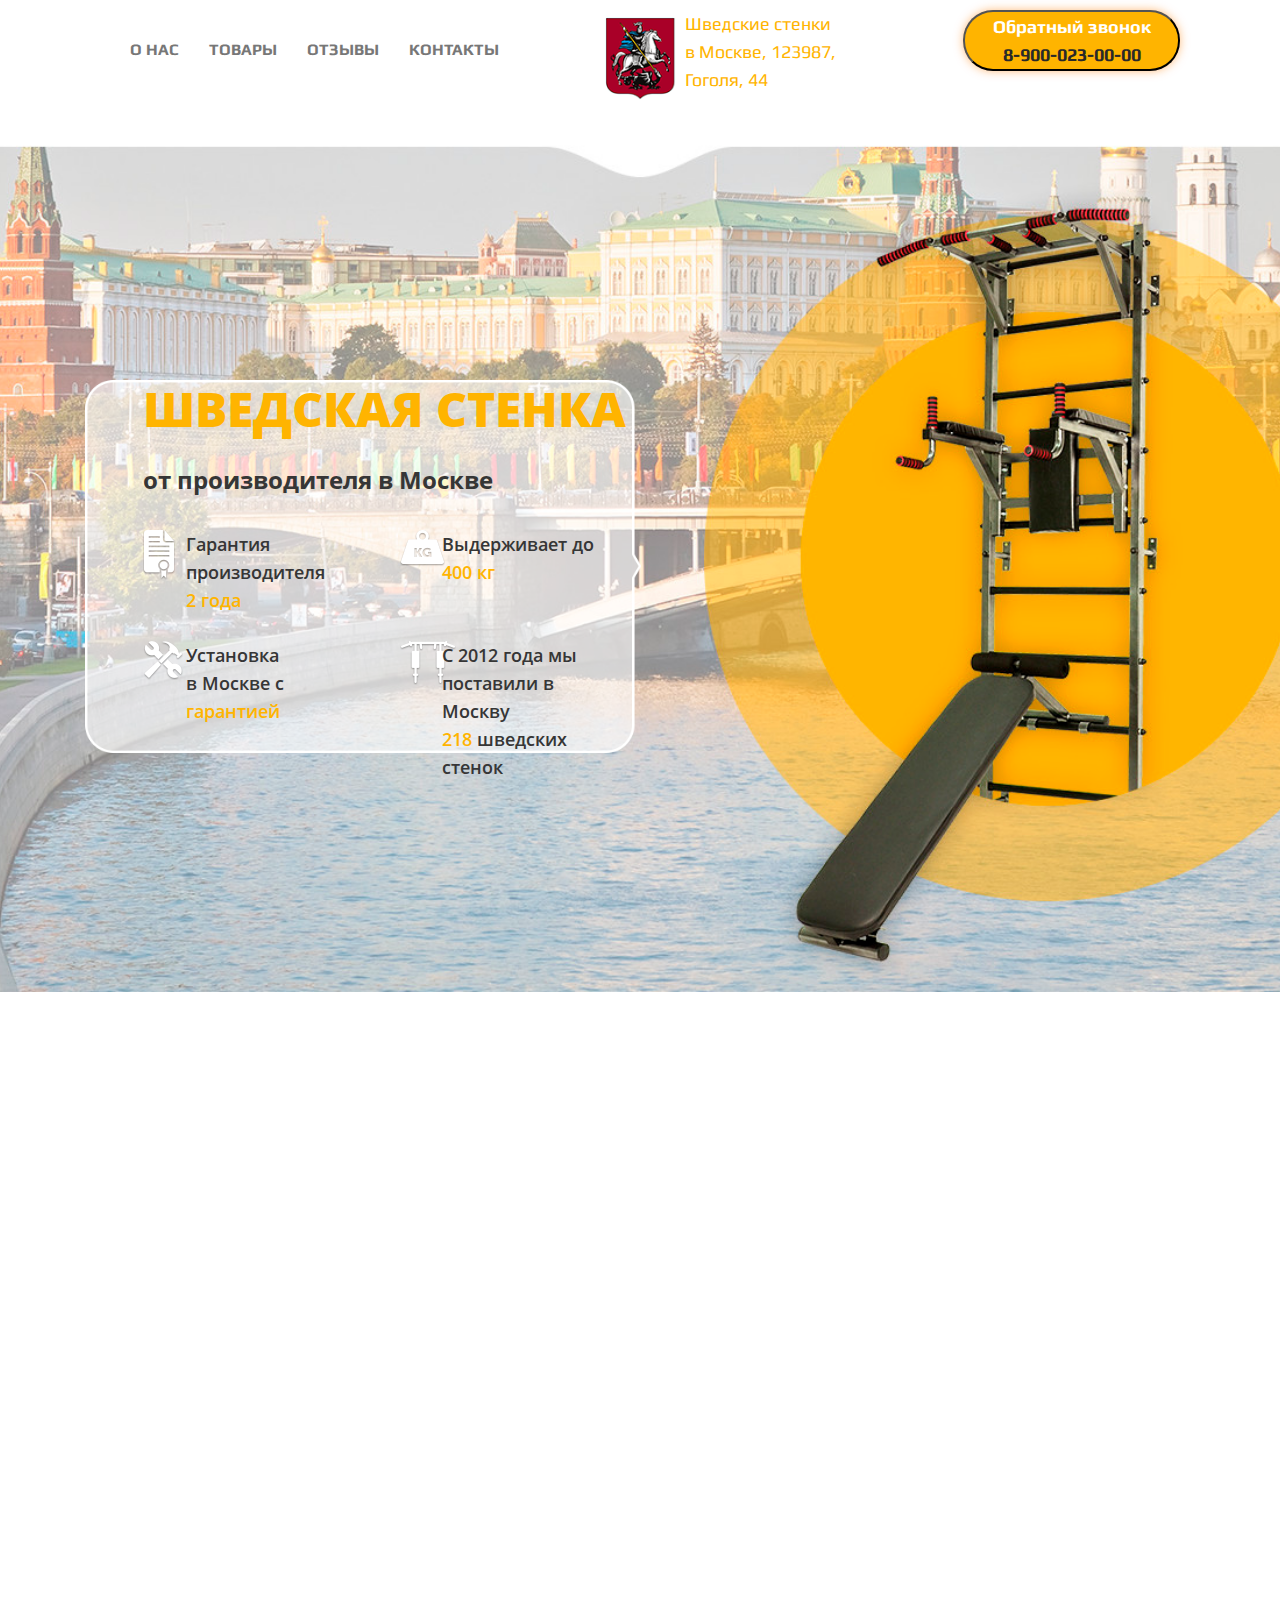
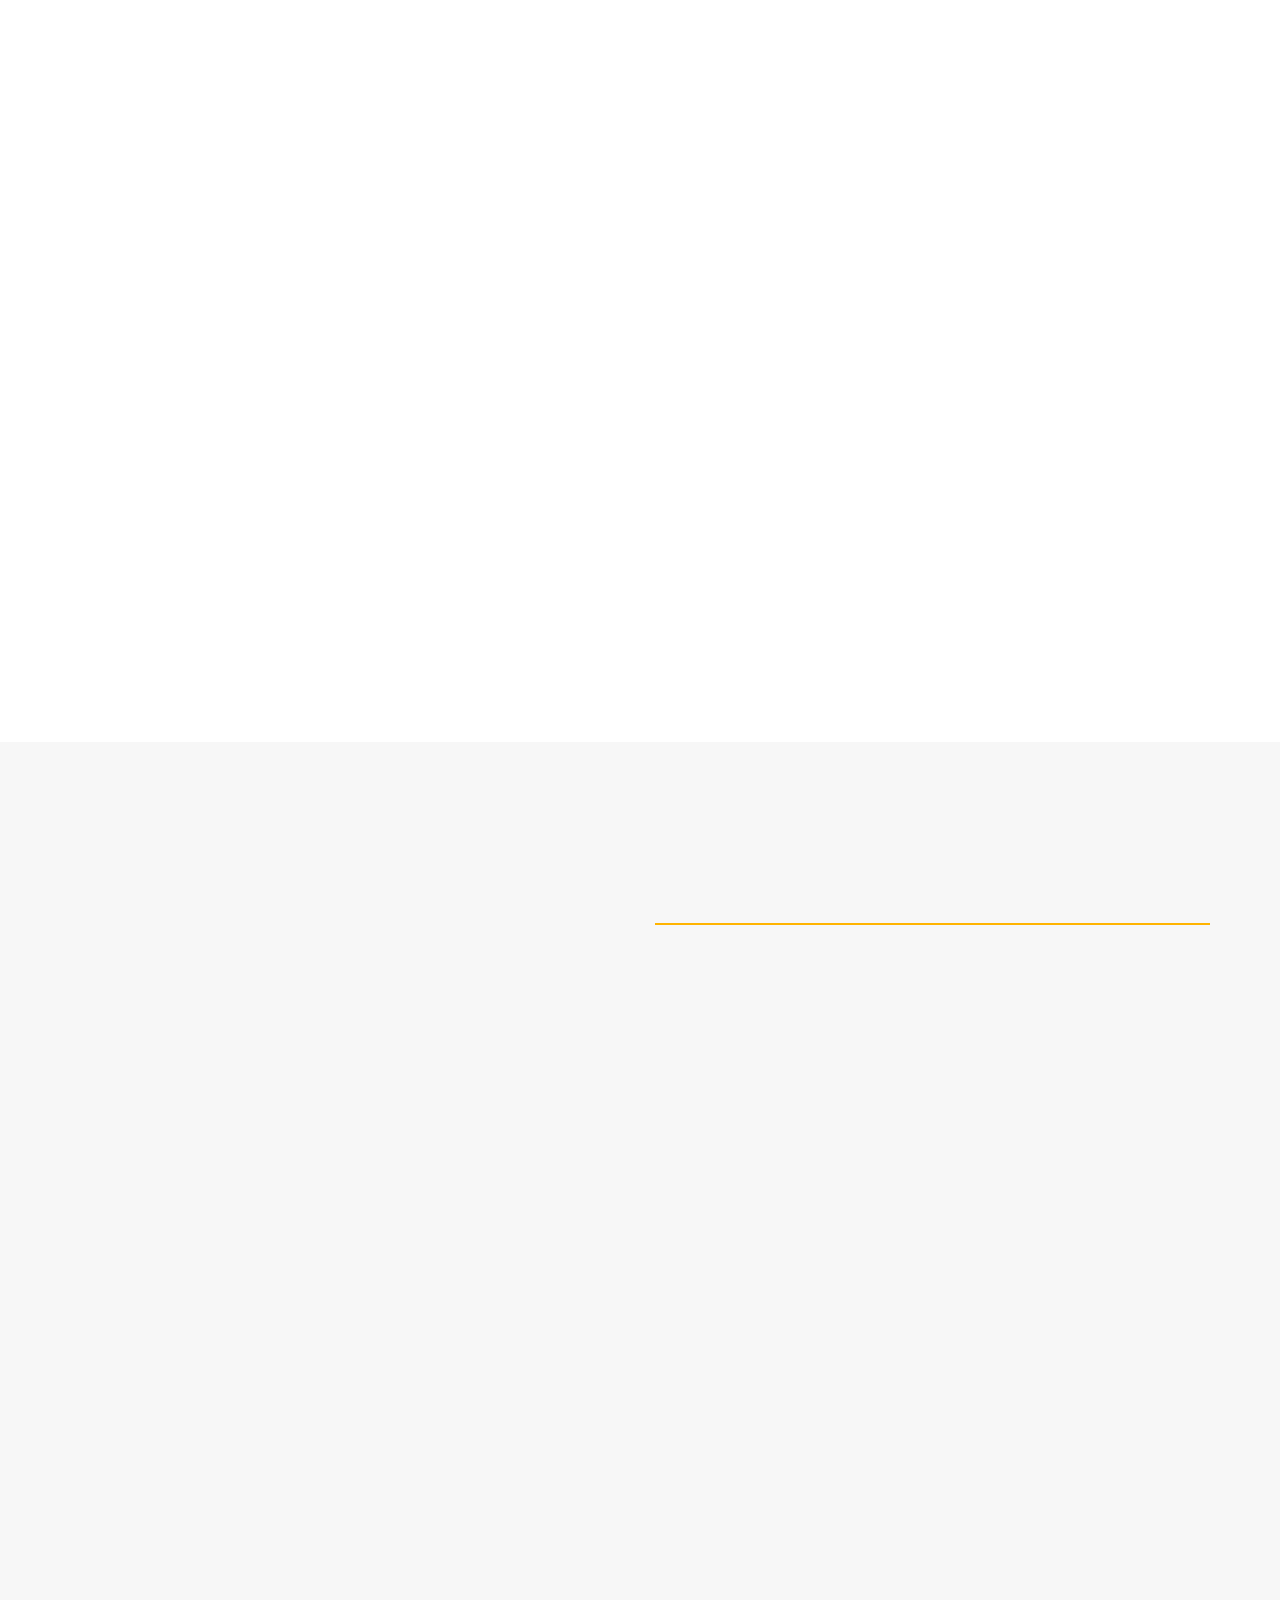
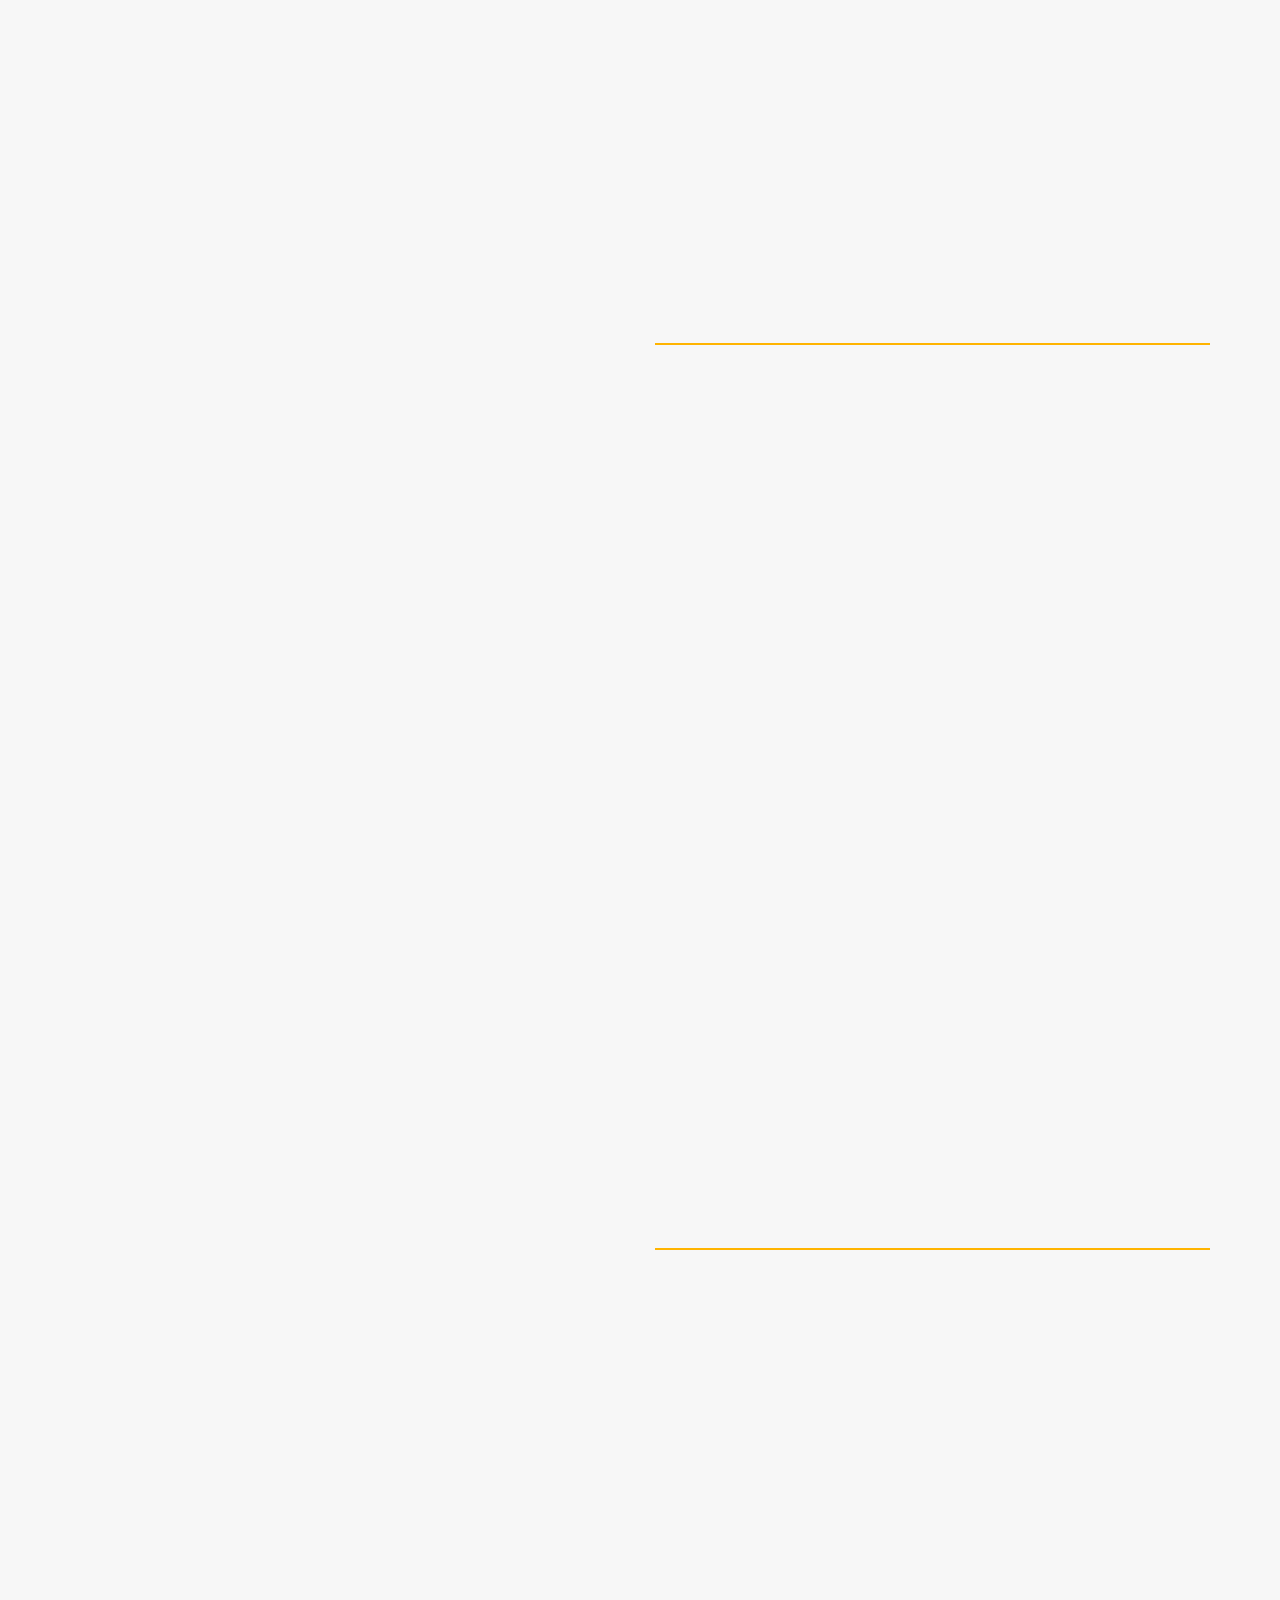
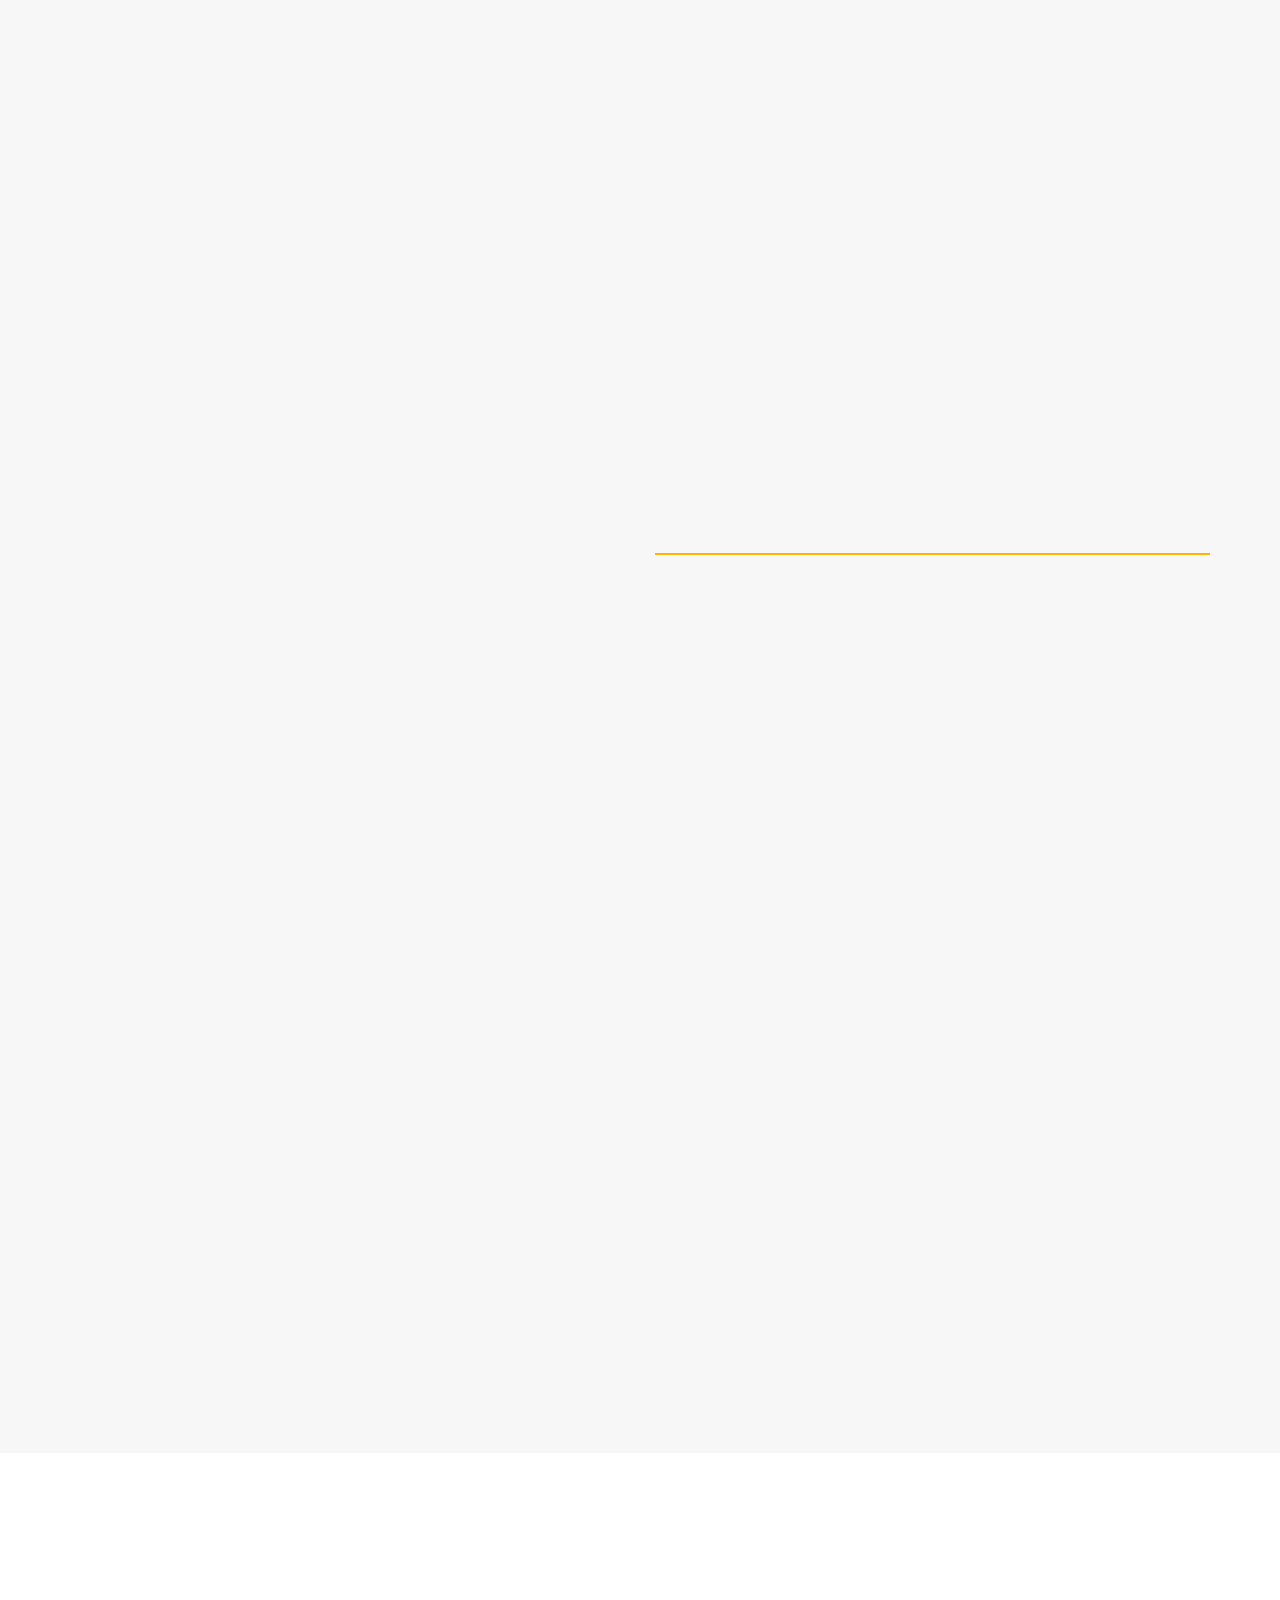
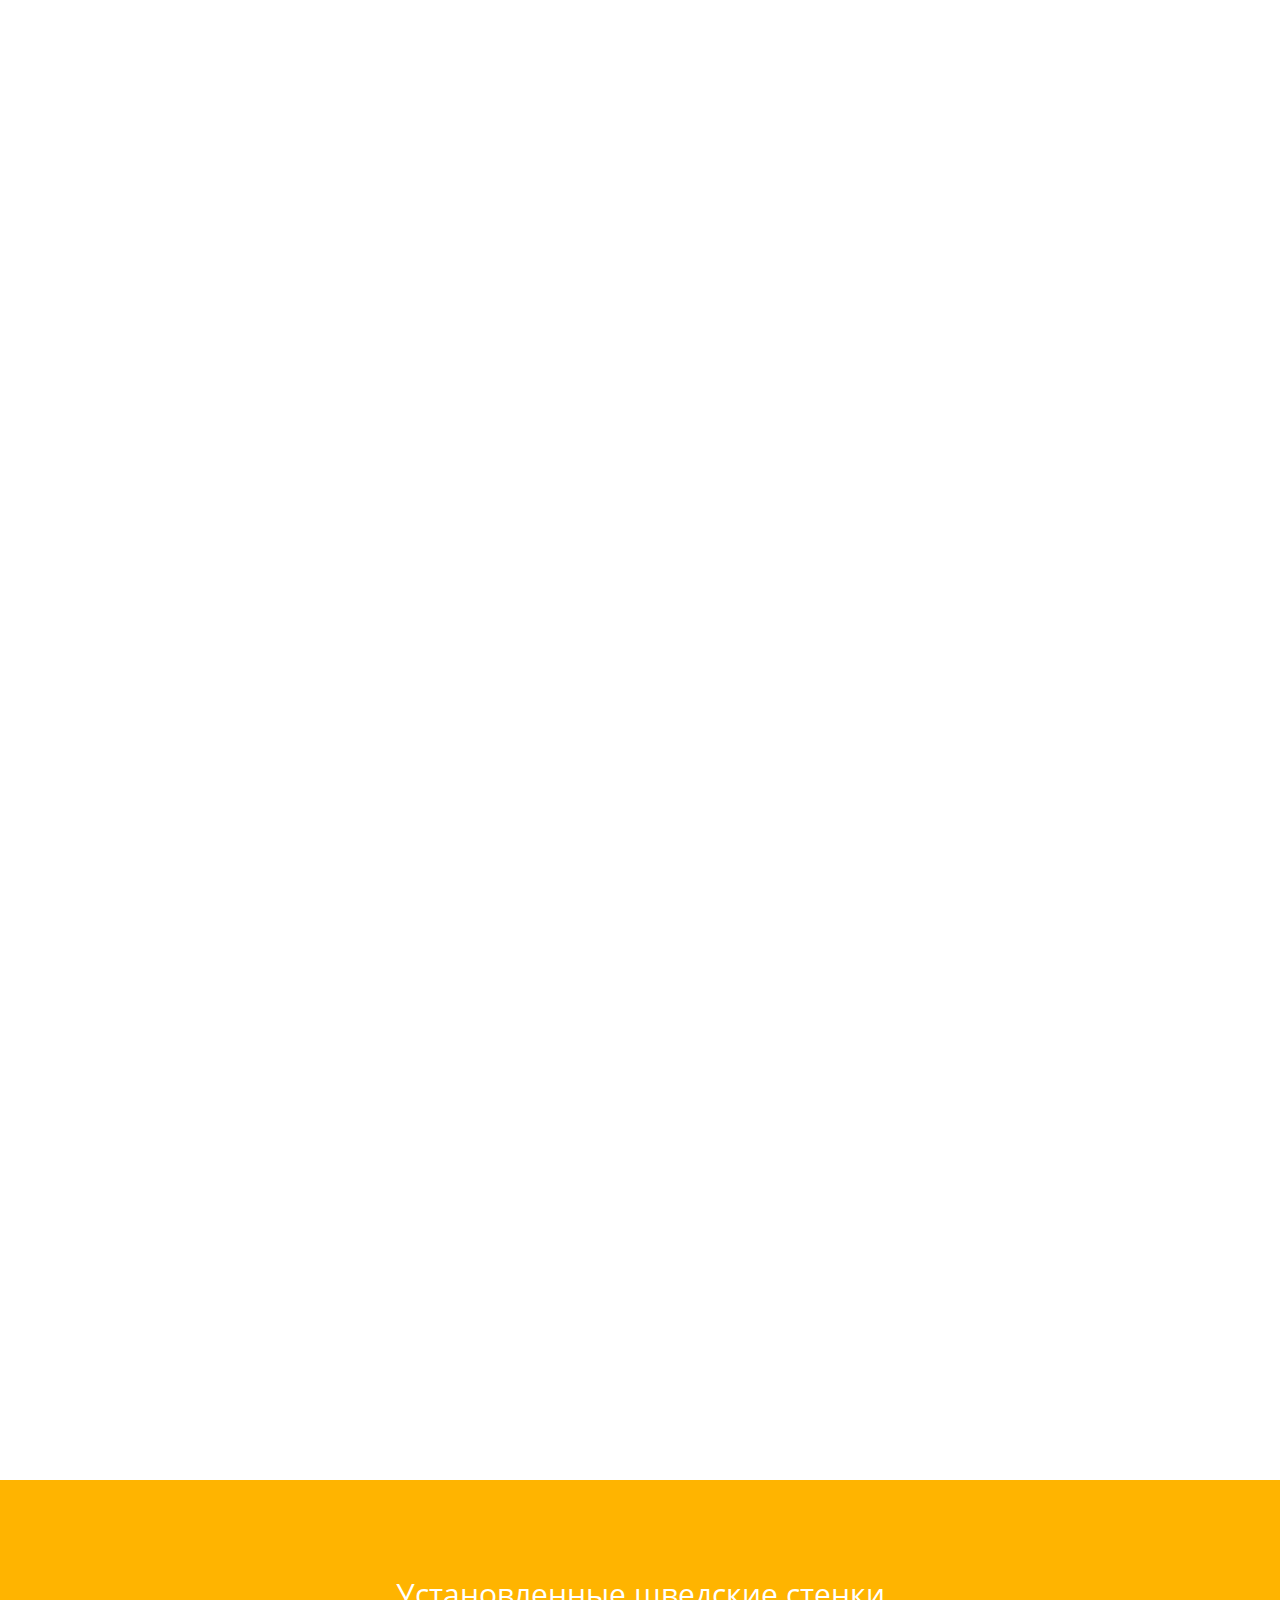
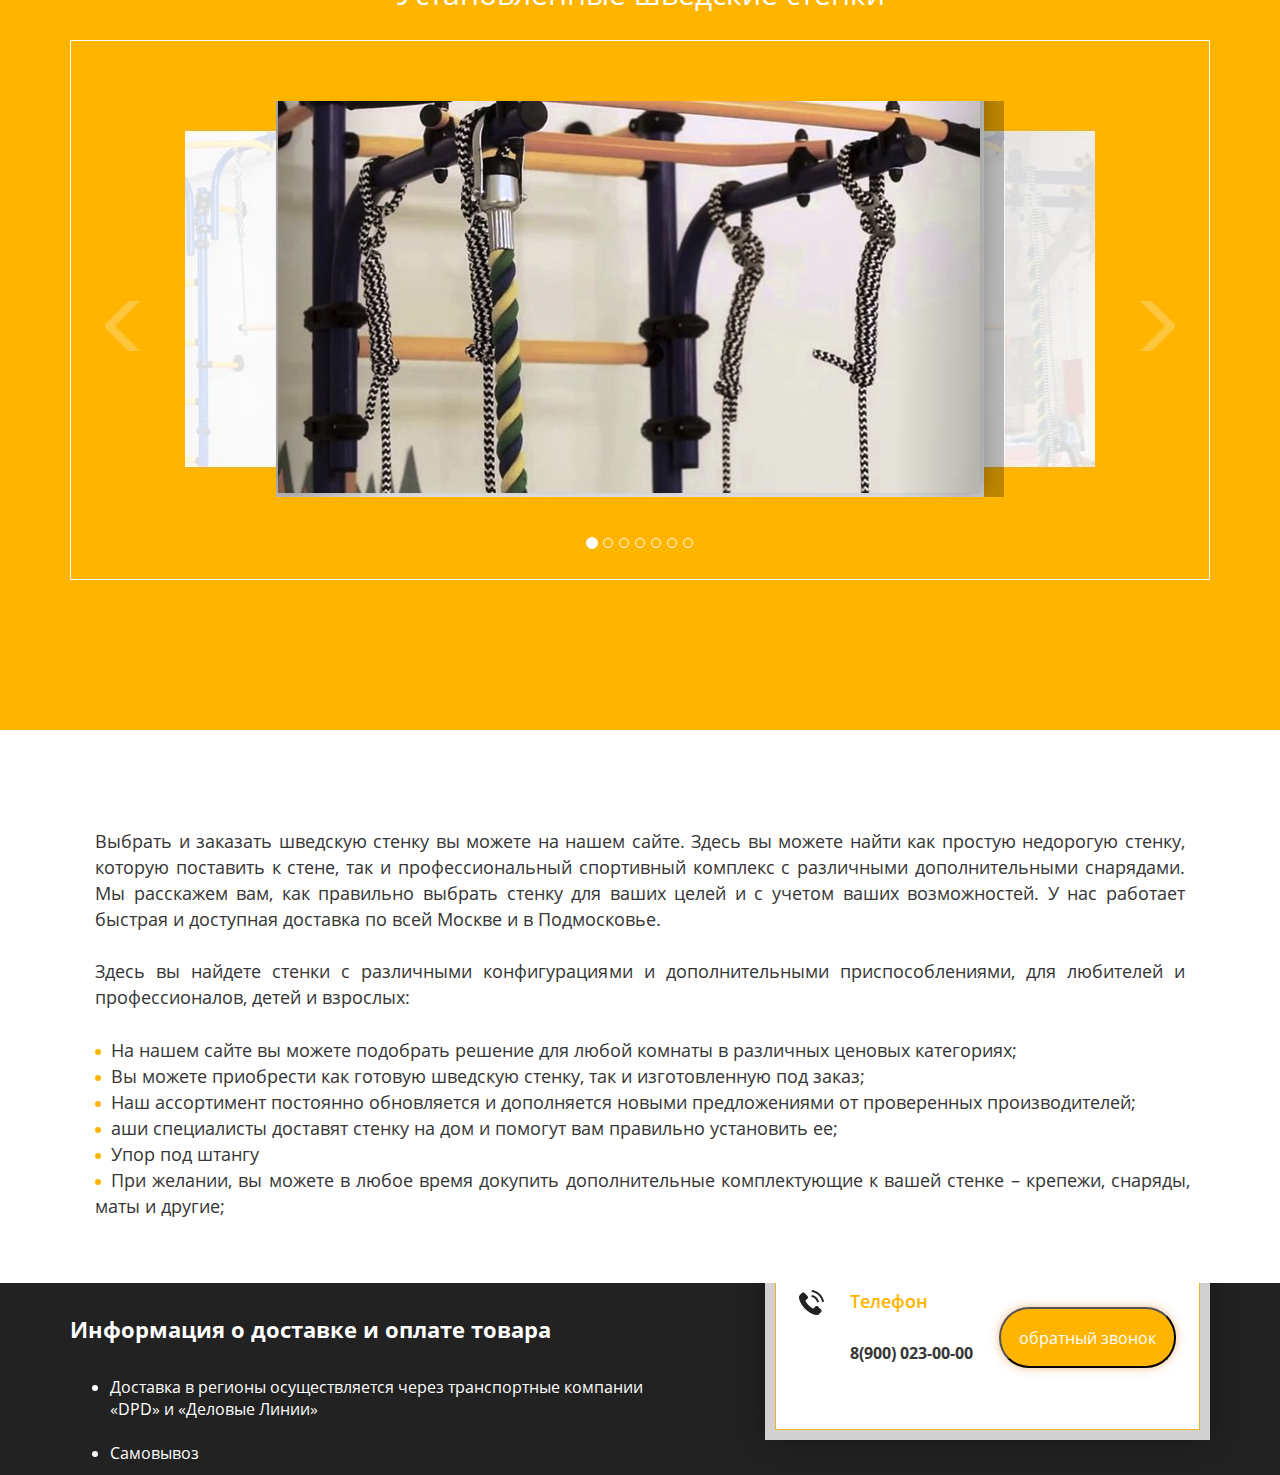
==== commit f91c386d: "some optimization" ====
--- a/index.html
+++ b/index.html
@@ -536,44 +536,45 @@
 			<div class="row animate-box">
 			  <div class="col-md-12 sport_tools">		
 				<div class="col-md-5 col-sm-5 col-xs-12 animate-box horizontal_image">
-					<p class="title2">Шведская стенка R 1</p>
+					<p class="title2">Турник рукоход </p>
 					<img class="img-responsive product_image3" src="images/turnik.png" alt="Турник">	
 				</div>				
 				<div class="col-md-7 col-sm-7 col-xs-12 animate-box">				<ul class="product_desription">
-								<li>Шведская стенка стандарт</li>
-								<li>Турник три хвата</li>
-								<li>Брусья пресс</li>
-								<li>Скамья</li>
-								<li>Упор под штангу</li>
-								<li class="delivery">Бесплатная доставка</li>
+								<li>Профиль 60х40 и 40х40. Толщина профиля 2мм</li>
+								<li>Неопреновые ручки</li>
+								<li>6 креплений для навесных элементов</li>
+								<li>Турник не перевернется и не слетит со стенки благодаря специальным страховочным упорам</li>
+								<li>Надежная конструкция выдержит более 200кг. </li>
+								
 						</ul>
 				</div>	
-				<span class="price">18600 &#x584;</span>
-				<button class="buy_button">Заказать</button>
-				<input class="model" name="product_title" value="шведскую стенку RS 10" type="hidden" />	
+				<button class="buy_button">Заказать</button>
+				<span class="priceLeft">3400 &#x584;</span>
+				
+				<input class="model" name="product_title" value="турник рукоход" type="hidden" />	
 							
 			</div>
 		</div><!--row-->
 
 		<div class="row animate-box">
-			  <div class="col-md-12 sport_tools">		
-				<div class="col-md-5 col-sm-5 col-xs-12 animate-box horizontal_image">
-					<p class="title2">Навесные элементы</p>
+			  <div class="col-md-12 sport_tools sport_tools_even">		
+				<div class="col-md-7 col-sm-7 col-xs-12 animate-box horizontal_image">
+					
 						<ul class="product_desription">
-								<li>Шведская стенка стандарт</li>
-								<li>Турник три хвата</li>
-								<li>Брусья пресс</li>
-								<li>Скамья</li>
-								<li>Упор под штангу</li>
-								<li class="delivery">Бесплатная доставка</li>
+								<li>Кольца - 500р.</li>
+								<li>Лестница веревочная - 600р.</li>
+								<li>Канат - 950р.</li>
+								
 						</ul>
-					</div>	
-				<button class="buy_button">Заказать</button>
-				<span class="price">18600 &#x584;</span>
-				
-				<input class="model" name="product_title" value="шведскую стенку RS 10" type="hidden" />		
-							
-				<div class="col-md-7 col-sm-7 col-xs-12 animate-box">		<img class="product_image3 " src="images/turnik2.jpg" alt="Турник" class="img-responsive">
+					
+				<button class="buy_button">Заказать</button>
+				<span class="price">от 500 &#x584;</span>
+				</div>	
+				<input class="model" name="product_title" value="навесные элементы" type="hidden" />		
+							
+				<div class="col-md-5 col-sm-5 col-xs-12 animate-box">
+				<p class="title2">Навесные элементы</p>	
+				<img class="product_image3 " src="images/turnik2.jpg" alt="Турник" class="img-responsive">
 				</div>			
 			</div>
 		</div><!--row-->
@@ -581,21 +582,20 @@
 			<div class="row animate-box">
 			  <div class="col-md-12 sport_tools">		
 				<div class="col-md-5 col-sm-5 col-xs-12 animate-box horizontal_image">
-					<p class="title2">Матрас</p>
+					<p class="title2">Мат гимнастический складной 1х1м</p>
 					<img class="product_image3 " src="images/turnik3.jpg" alt="Матрас" class="img-responsive">	
 				</div>				
 				<div class="col-md-7 col-sm-7 col-xs-12 animate-box">				<ul class="product_desription">
 								<li>Шведская стенка стандарт</li>
-								<li>Турник три хвата</li>
-								<li>Брусья пресс</li>
-								<li>Скамья</li>
-								<li>Упор под штангу</li>
-								<li class="delivery">Бесплатная доставка</li>
+								<li>Размер: 1х1х0,1м</li>
+								<li>Размер в сложенном виде: 0,5х1х0,2м</li>
+								<li>Количество секций: 2</li>
+								
 						</ul>
 				</div>	
-				<span class="price">18600 &#x584;</span>
-				<button class="buy_button">Заказать</button>
-				<input class="model" name="product_title" value="шведскую стенку RS 10" type="hidden" />	
+				<button class="buy_button">Заказать</button>
+				<span class="priceLeft">1900 &#x584;</span>				
+				<input class="model" name="product_title" value="матрас" type="hidden" />	
 				
 					
 						
--- a/css/style.css
+++ b/css/style.css
@@ -1354,6 +1354,20 @@
   background-repeat: no-repeat;
 }
 
+.priceLeft {
+  color: #fff;  
+  padding: 12px 12px;
+  line-height: 13px;
+  background-image: url(../images/pricetagLeft.png); 
+  background-position: right center;
+  background-size: contain;
+  margin-right: -8px;
+  background-repeat: no-repeat;
+
+}
+
+
+
 .fh5co-text {
   background-color: #fff;
   
@@ -1531,7 +1545,7 @@
     min-height: 40px;
     color: #939090 !important;
     font-size: 16px;
-    border: 2px solid #b6adad !important;
+    border: 1px solid #b6adad !important;
     text-align: center;
     width: 80%}
 #blindLayer {
@@ -1988,16 +2002,24 @@
 
 
 div.sport_tools {
-  border: 2px solid red;
+  border: 1px solid #ebebeb;
   border-left: 3px solid rgb(255, 180, 0);
-  /*padding-right: 0!important;
-  padding-left: 0!important;*/
   box-sizing: border-box;
-}
+  margin-bottom:30px;
+  padding-bottom: 36px;
+}
+
+
+div.sport_tools_even {
+border-right: 3px solid rgb(255, 180, 0);
+border-left: 1px solid #ebebeb;
+}
+
+
 
 .horizontal_image {
   
-  border-right: 2px solid blue;
+  border-right: 1px solid #ebebeb;
 }
 
 div.invisible_section {
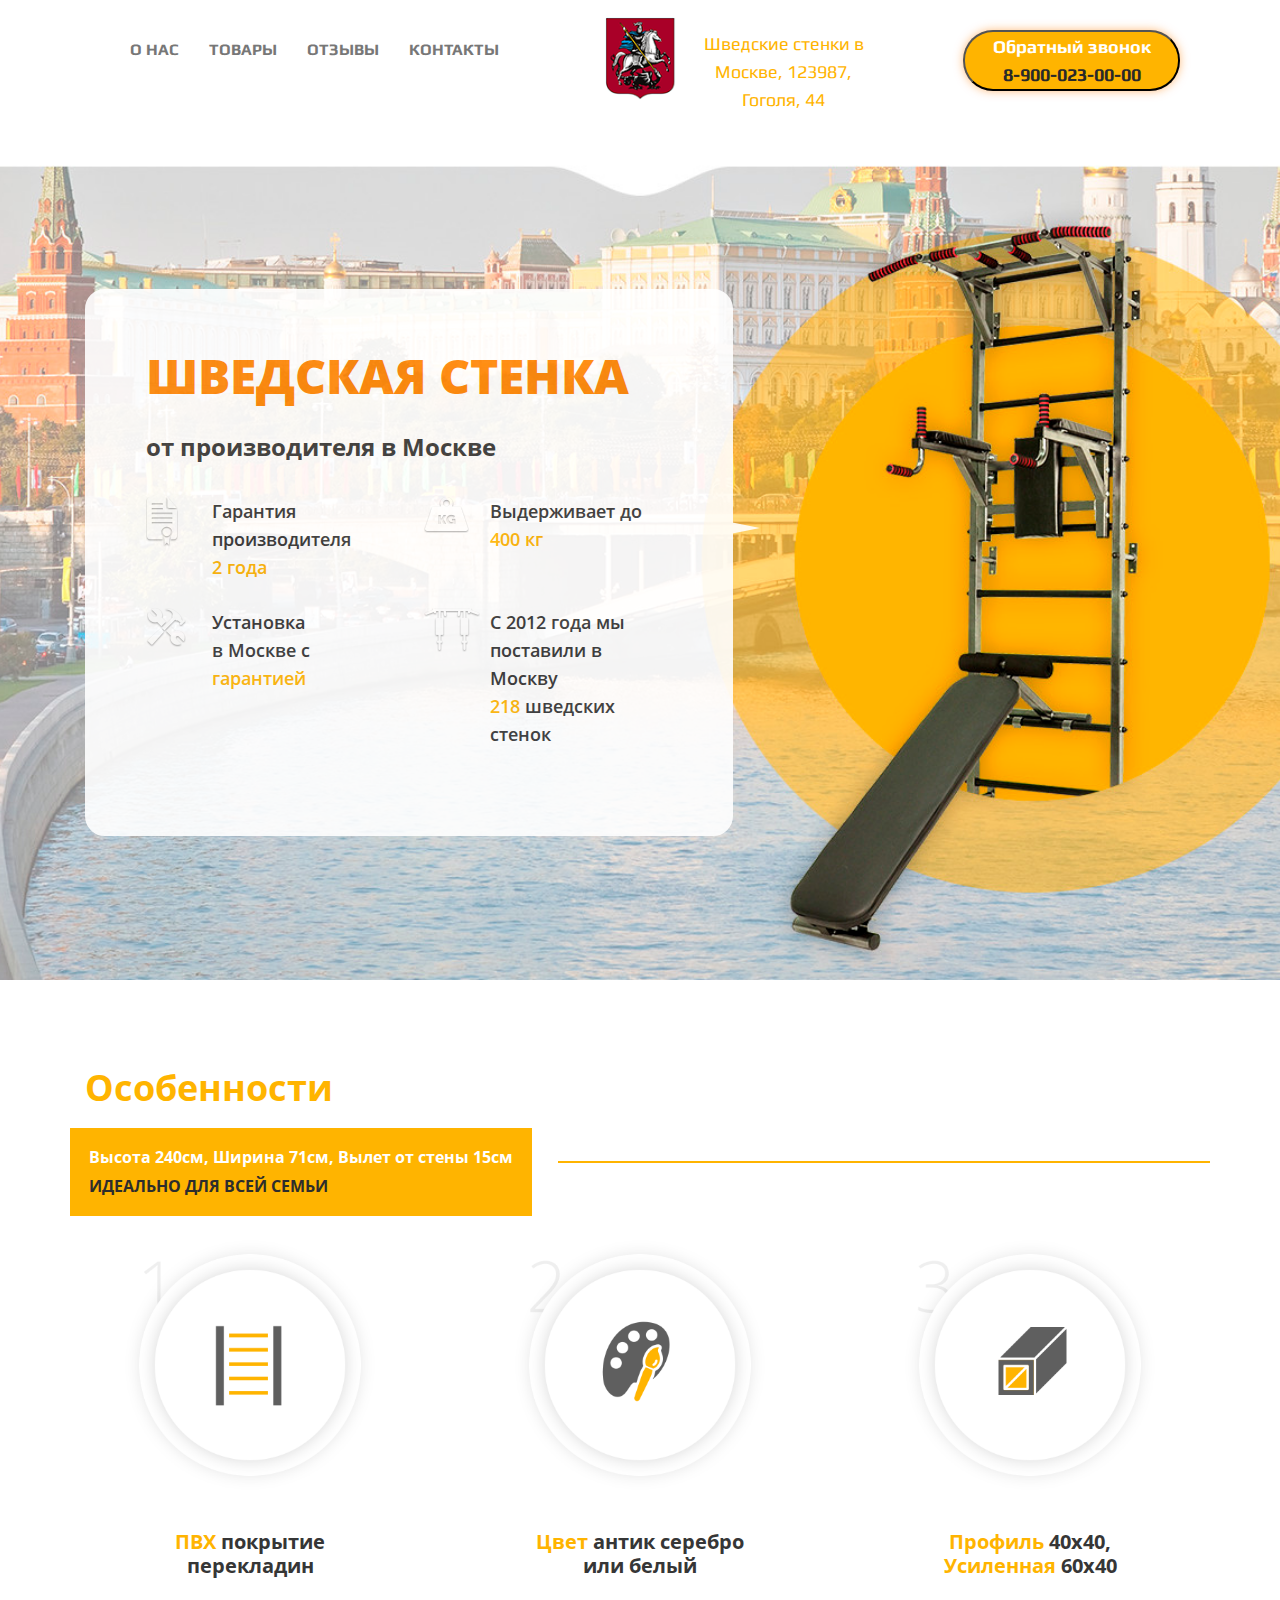
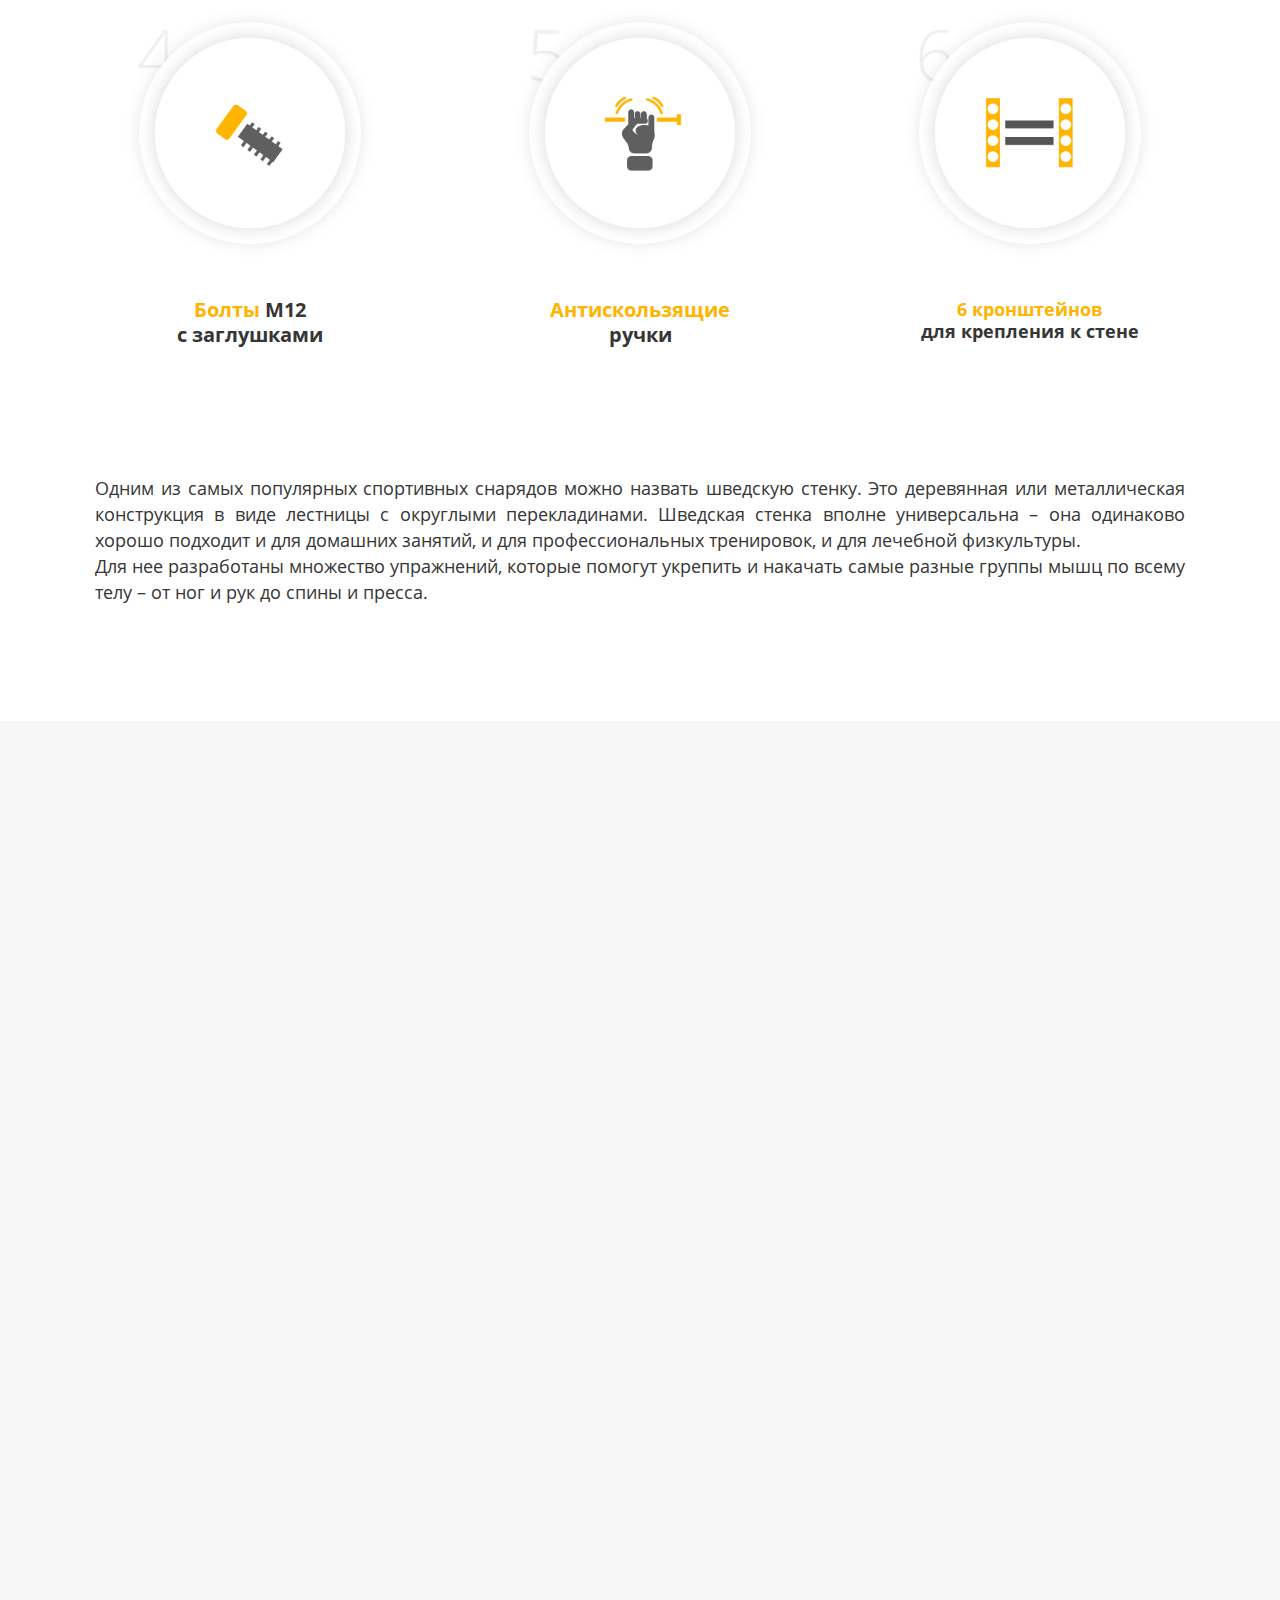
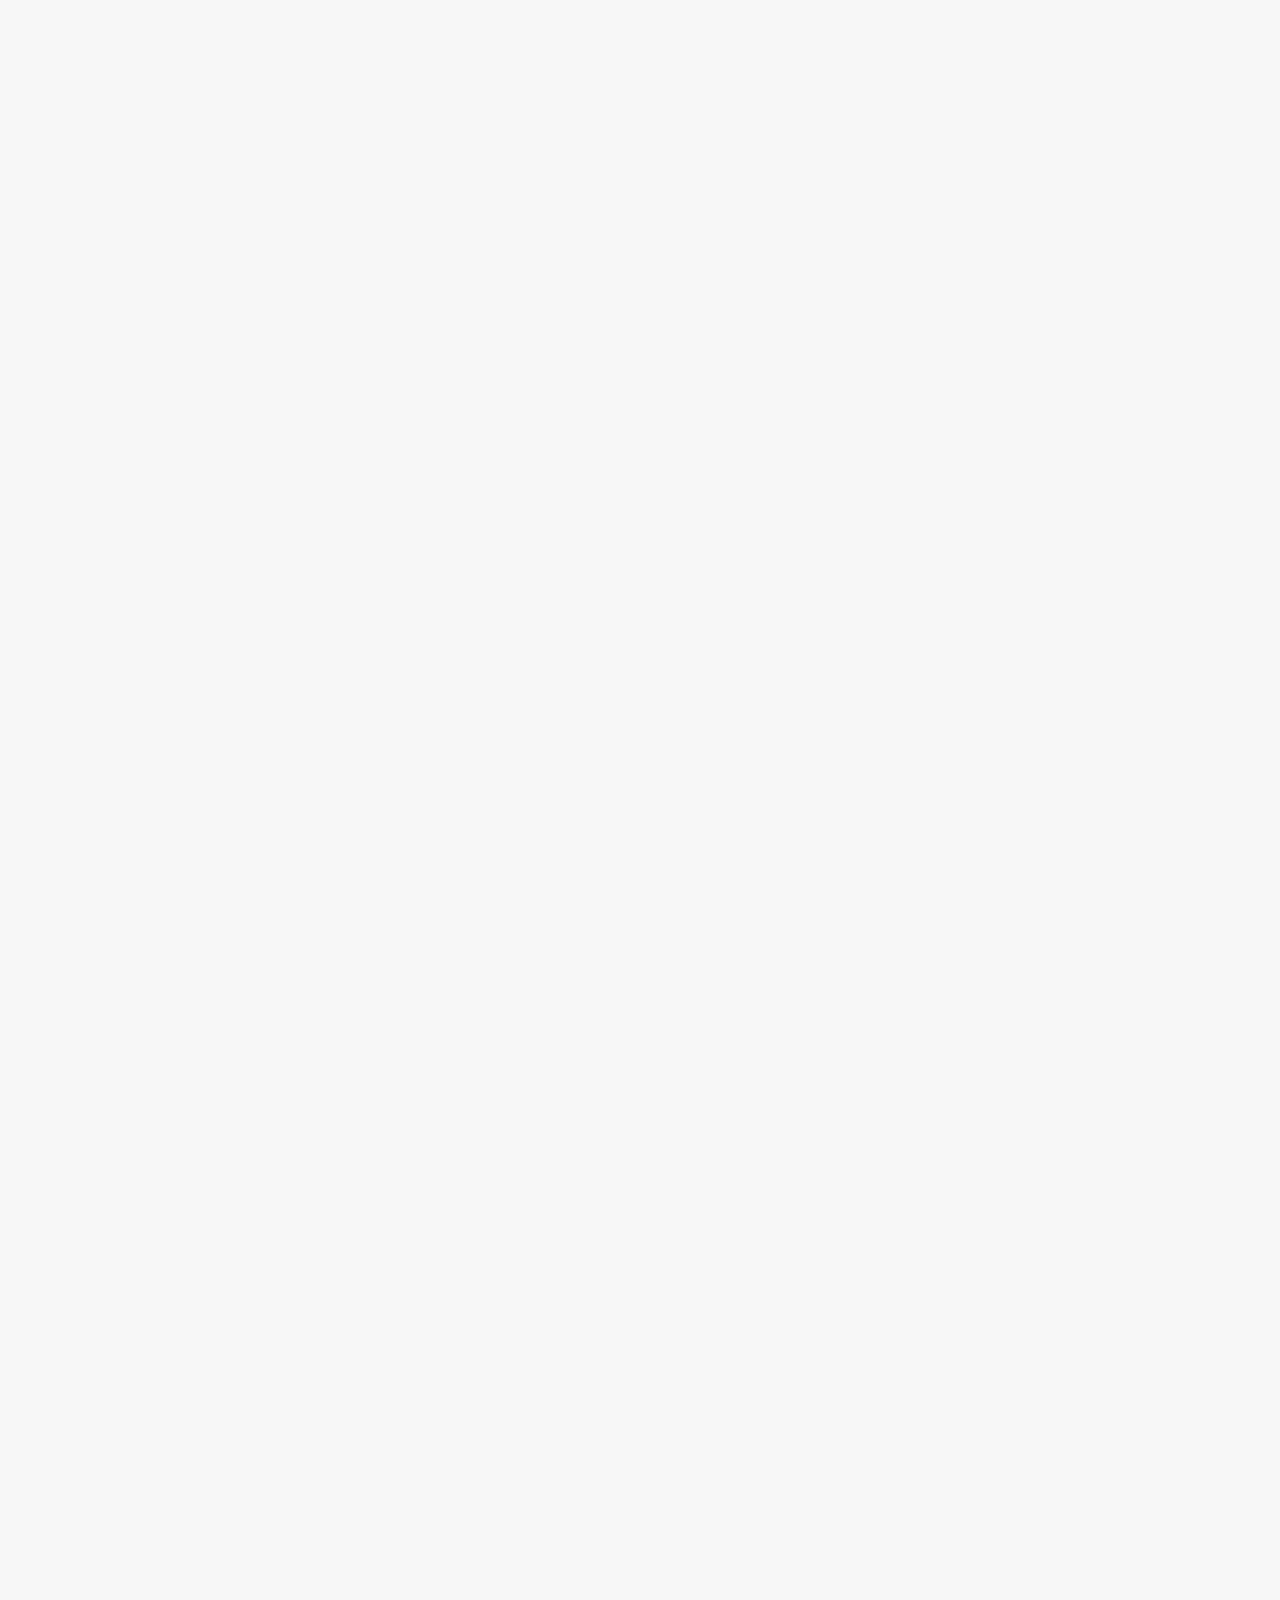
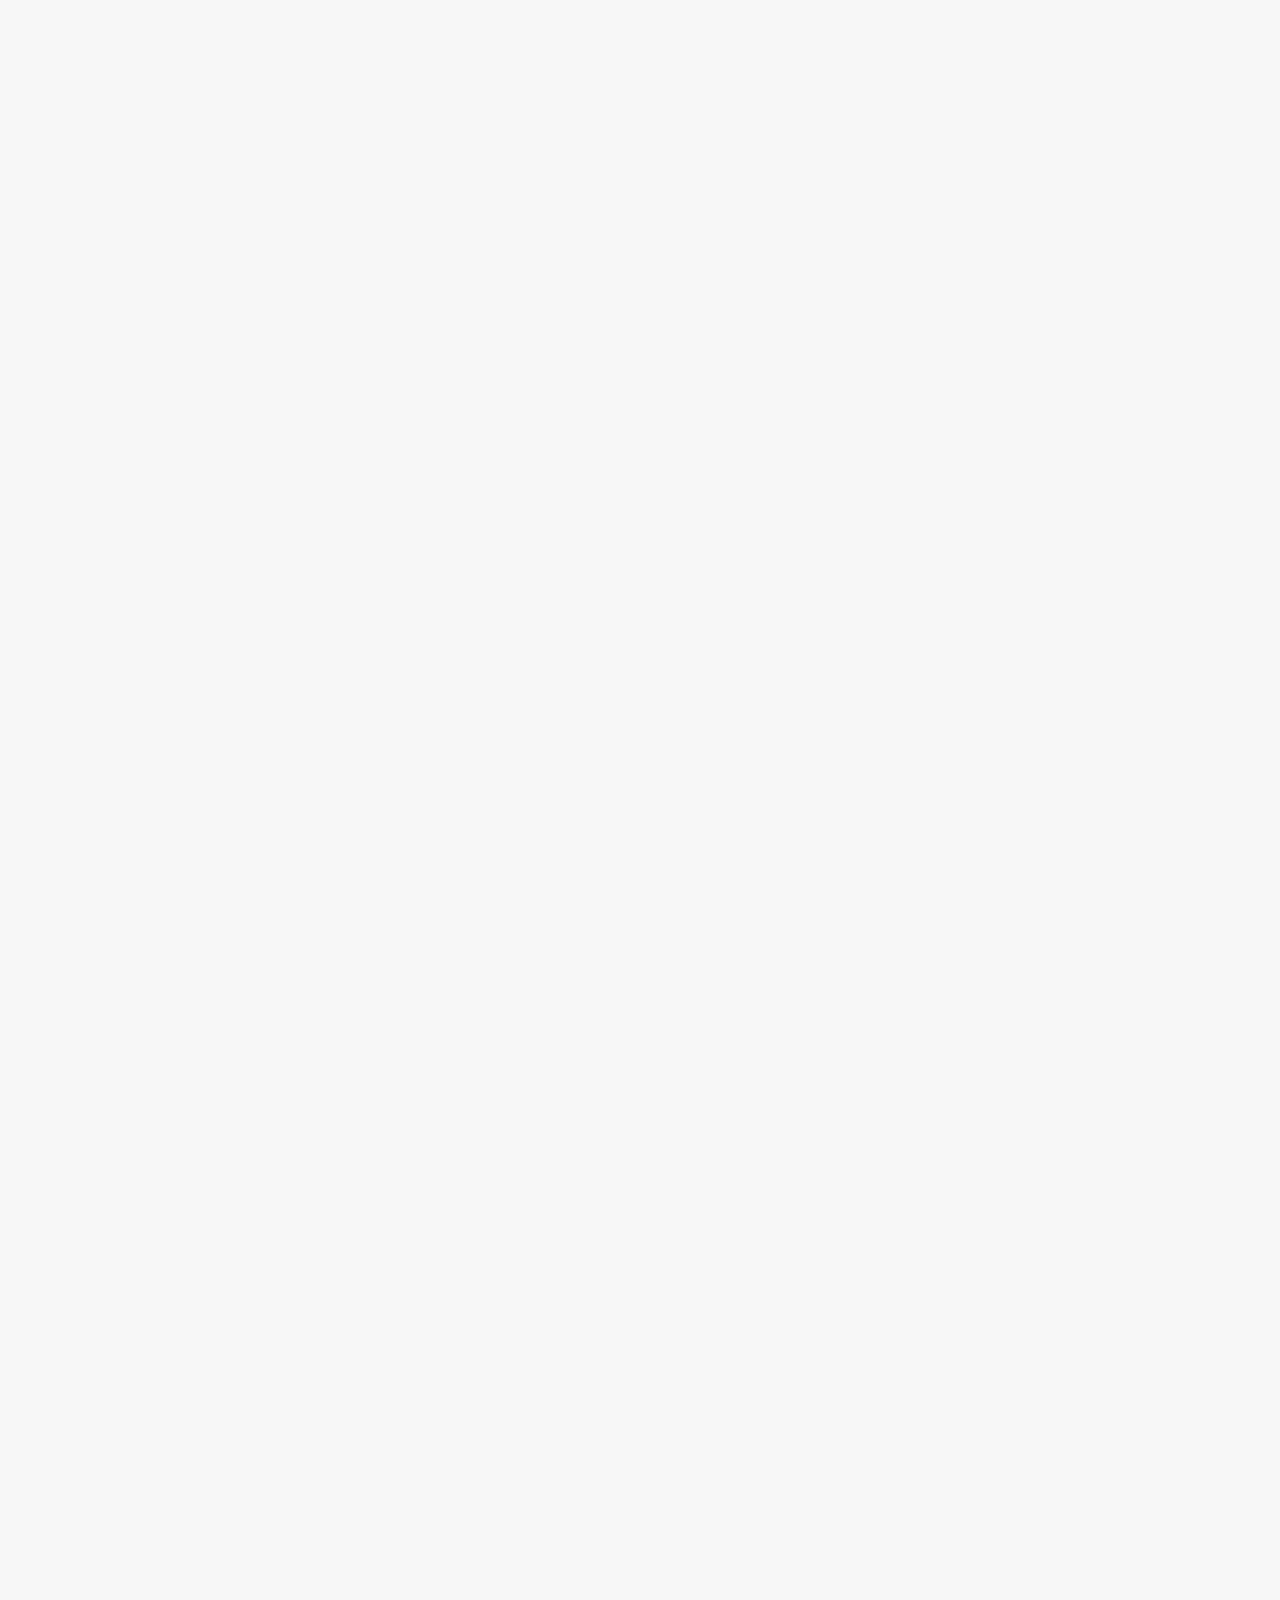
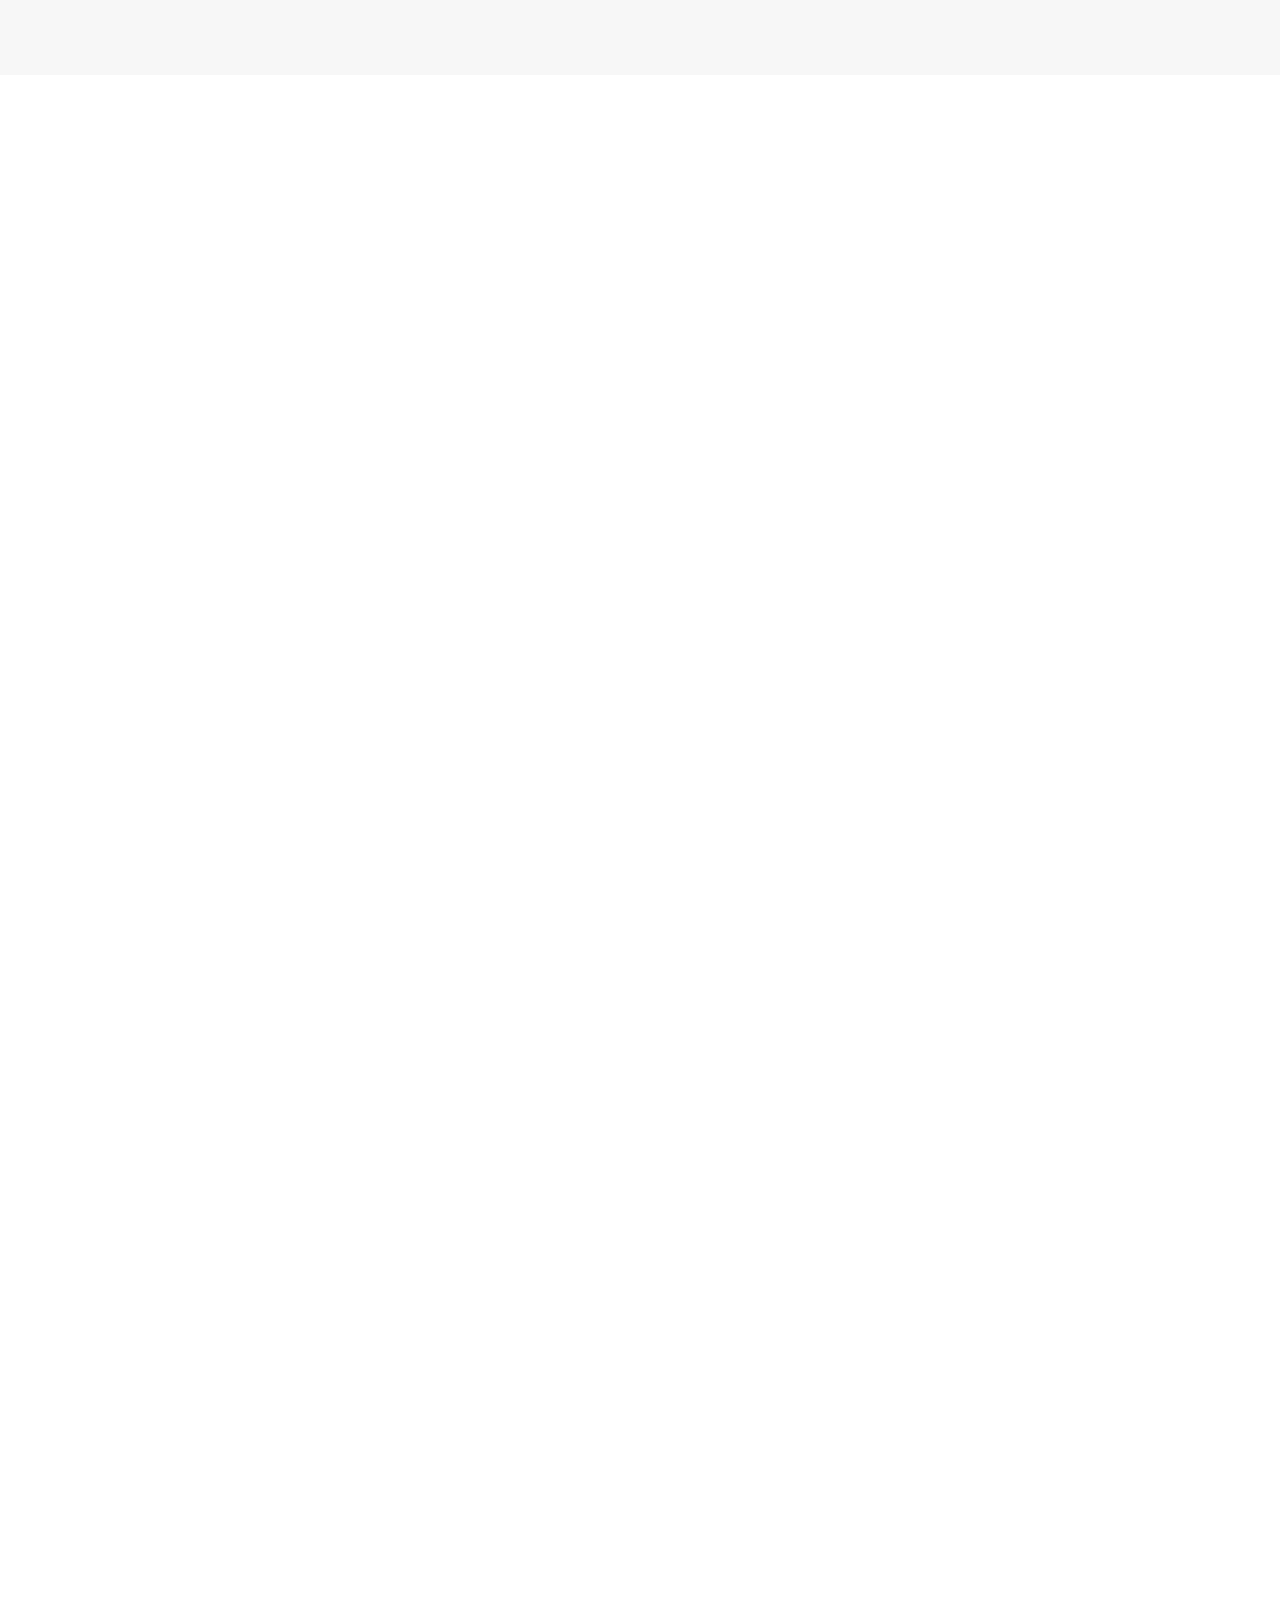
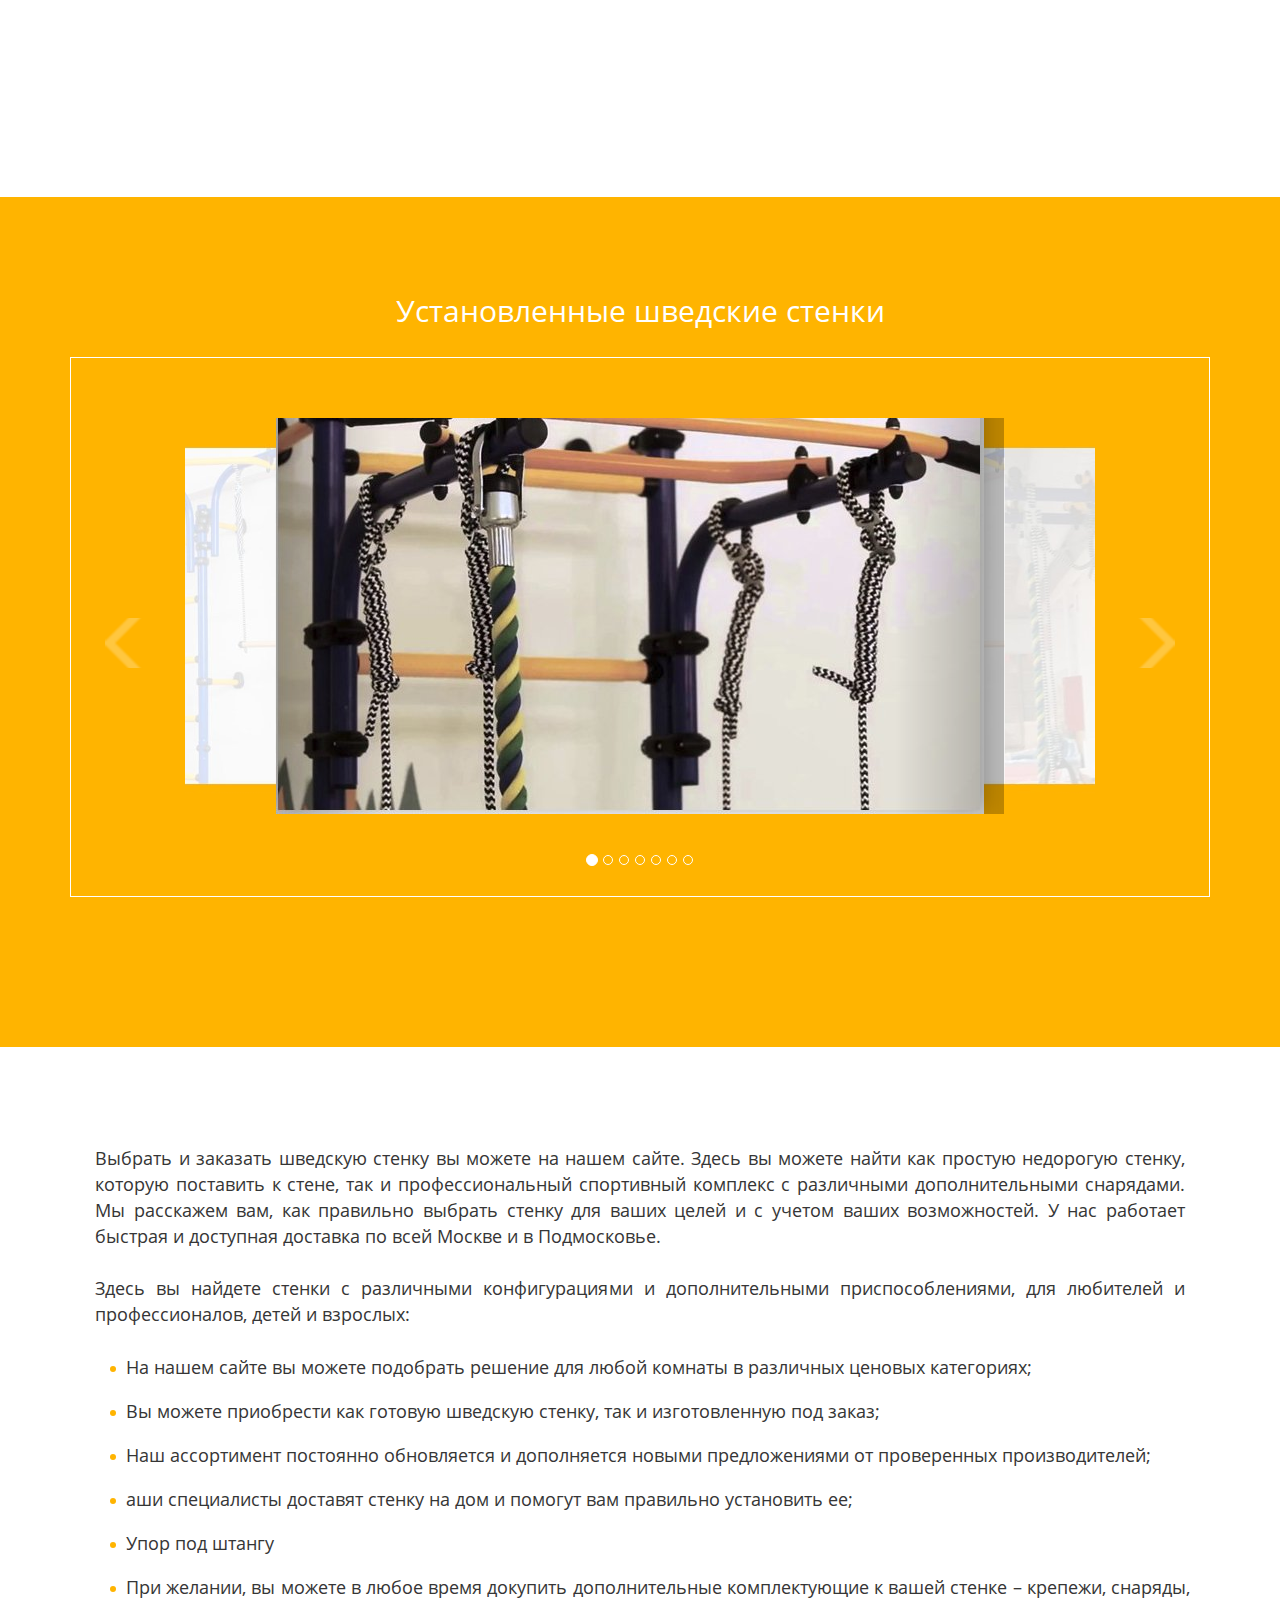
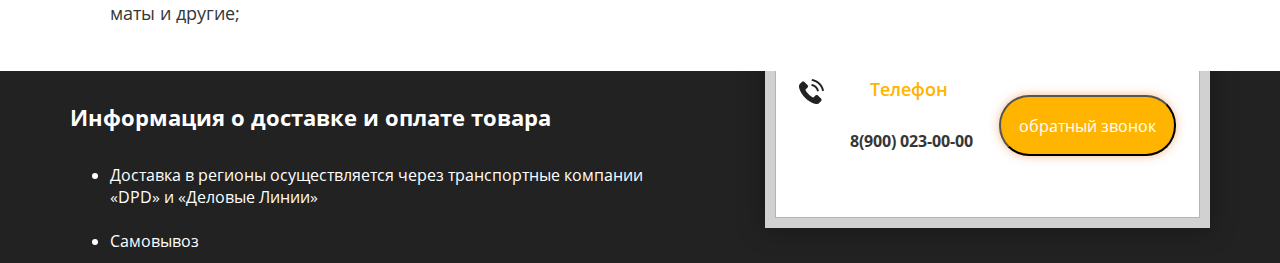
==== commit 7ebddc4b: "final version near" ====
--- a/index.html
+++ b/index.html
@@ -81,60 +81,61 @@
    
 </nav>
 </header>
-<section id="fh5co-hero" class="js-fullheight" style="background-image: url(images/main.png); background-position: top center; background-size: cover; min-height: 819px!important" data-next="yes">
-	<!-- <div class="fh5co-overlay"></div> -->
-	<div class="container">
-	 <div class="fh5co-intro js-fullheight">
-		<div class="fh5co-intro-text">					
-			<div class="fh5co-left-position">
+
+<section id="main_screen" data-next="yes">
+	
+	<div class="container">	 
 				<div class="col-md-12">
-				  <div class="col-md-12 advantages_block">
+				  <div class="col-md-7 col-sm-8 col-xs-12 triangle-isosceles right">
 				  	<h1 class="main_activity">Шведская стенка</h1>
 				    <p class="producer">от производителя в Москве</p>
 					<div class="row">
-				      <div class="col-md-1 col-xs-1">
+				      <div class="col-md-1 col-xs-2">
 					    <img src="images/icon_1.png" alt="Иконка">
 					   </div>
-						<div class="col-md-5 col-xs-5">
+						<div class="col-md-5 col-xs-10">
 							<p class="advantage_text">Гарантия <br> производителя <br> <span class="yellow"> 2 года </span> </p>
 						</div>
-						<div class="col-md-1 col-xs-1">
+						<div class="col-md-1 col-xs-2">
 							<img src="images/icon_2.png" alt="Иконка">
 						</div>
-						<div class="col-md-5 col-xs-5">
+						<div class="col-md-5 col-xs-10">
 							<p class="advantage_text">Выдерживает до <br> <span class="yellow"> 400 кг </span>  </p>
 						</div>
 			        </div> <!--row-->
 			        <div class="row">
-				      <div class="col-md-1 col-xs-1">
+				      <div class="col-md-1 col-xs-2">
 					    <img src="images/icon_3.png" alt="Иконка">
 					   </div>
-						<div class="col-md-5 col-xs-5">
+						<div class="col-md-5 col-xs-10">
 							<p class="advantage_text">Установка <br>в Москве с <br> <span class="yellow"> гарантией </span>  </p>
 						</div>
-						<div class="col-md-1 col-xs-1">
+						<div class="col-md-1 col-xs-2">
 							<img src="images/icon_4.png" alt="Иконка">
 						</div>
-						<div class="col-md-5 col-xs-5">
+						<div class="col-md-5 col-xs-10">
 							<p class="advantage_text"> С 2012 года мы <br> поставили в Москву <br> <span class="yellow"> 218 </span> шведских стенок  </p>
 						</div>
 			       </div> <!--row-->
-			</div>
-		</div>
-	</div>
-  </div>			
+			</div>					
 </section>
+
+
+
+
+
+
 <!-- END main screen -->
 <section id="fh5co-features">
-			<div class="container animate-box">
+			<div class="container ">
 			<div class="col-md-12 ">
 				<h2 class="section_title ">Особенности</h2><br>
 			</div>
         <div class="row">
-		   <div class="col-md-5 col-sm-5 col-xs-12 features_block1">						
-		   		<p class="section_subtitle  animate-box">Высота 240см, Ширина 71см, Вылет от стены 15см <br><span class="ideal">Идеально для всей семьи</span></p>
+		   <div class="col-md-5 col-sm-6 col-xs-12 features_block1">						
+		   		<p class="section_subtitle  ">Высота 240см, Ширина 71см, Вылет от стены 15см <br><span class="ideal">Идеально для всей семьи</span></p>
 		   </div>
-			<div class="col-md-7 col-sm-7 col-xs-12">
+			<div class="col-md-7 col-sm-6 col-xs-12">
 				<div class="line"></div>
 		 	</div>
 		</div>					
@@ -158,7 +159,8 @@
 							<h3 class="adv_description"><span class="yellow_text">Цвет</span>  антик серебро <br> или белый</h3>
 						</div>
 					</div>
-					<div class="clearfix visible-sm-block"></div>			<div class="col-md-4 col-sm-6 col-xs-12 ">
+					<div class="clearfix visible-sm-block"></div>
+					  <div class="col-md-4 col-sm-6 col-xs-12 ">
 						<div class="fh5co-feature">
 							
 								<figure class="fh5co-devices "><img class="feature-icon" src="images/icon3.png" alt="Преимущества" class="img-responsive"></figure>
@@ -196,7 +198,7 @@
 				
 				
 					<div class="col-md-12 text-center">						
-						<p class="about_wall animate-box">Одним из самых популярных спортивных снарядов можно назвать шведскую стенку. Это деревянная или металлическая конструкция в виде лестницы с округлыми перекладинами. Шведская стенка вполне универсальна – она одинаково хорошо подходит и для домашних занятий, и для профессиональных тренировок, и для лечебной физкультуры. <br>Для нее разработаны множество упражнений, которые помогут укрепить и накачать самые разные группы мышц по всему телу – от ног и рук до спины и пресса. </p>
+						<p class="about_wall ">Одним из самых популярных спортивных снарядов можно назвать шведскую стенку. Это деревянная или металлическая конструкция в виде лестницы с округлыми перекладинами. Шведская стенка вполне универсальна – она одинаково хорошо подходит и для домашних занятий, и для профессиональных тренировок, и для лечебной физкультуры. <br>Для нее разработаны множество упражнений, которые помогут укрепить и накачать самые разные группы мышц по всему телу – от ног и рук до спины и пресса. </p>
 					</div>
 				
 			</div>
@@ -204,15 +206,15 @@
 
 		<!-- END #fh5co-features -->
 
-<section id="fh5co-projects">
-   <div id="goods" class="container">
+<section id="fh5co-projects" >
+   <div id="goods" class="container animate-box">
 
    	<div class="col-md-12">
 			<h2 class="section_title animate-box">Шведские стенки</h2>
 	</div>
 	<div class="row">
 		<div class="col-md-6 col-sm-6 col-xs-12">										
-			<p class="section_subtitle  animate-box">Профиль 40/40 и 60/40, выдерживает нагрузку более 250кг, высота 225см</p>
+			<p class="section_subtitle  animate-box">Профиль 40/40 и 60/40, выдерживает нагрузку более 250кг</p>
 		</div>
 			<div class="col-md-6 col-sm-6 col-xs-12">
 			<div class="line"></div>
@@ -455,7 +457,7 @@
 					<img  class="product_image" src="images/RS-1.jpg" alt="Шведская стенка" class="img-responsive">
 				</a>
 				<ul class="product_desription">
-					<li class="list__item">Шведская стенка в распор (высота регулирования  2.5м - 3.0м)</li>
+					<li class="list__item">Шведская стенка в распор <br> (высота регулирования  <br> 2.5м - 3.0м)</li>
 					<li class="list__item">Кольца</li>
 					<li class="list__item">Лестница веревочная</li>
 					<li class="list__item">Канат</li>
@@ -533,13 +535,16 @@
 				<div class="about_walls about_walls2">Поставить стенку можно где угодно – в спортзале, дома или на улице, она не займет много места. На нее можно навесить дополнительные снаряды, например, турник, брусья, канат и другие. Поэтому шведская стенка подойдет всем, кто заботится о своей физической форме, и тем, кто хочет приобщить к физкультуре своих детей.
 				</div>
 			</div>
-			<div class="row animate-box">
+			<div  id="goods_part2" class="row animate-box">
 			  <div class="col-md-12 sport_tools">		
 				<div class="col-md-5 col-sm-5 col-xs-12 animate-box horizontal_image">
-					<p class="title2">Турник рукоход </p>
+					
 					<img class="img-responsive product_image3" src="images/turnik.png" alt="Турник">	
 				</div>				
-				<div class="col-md-7 col-sm-7 col-xs-12 animate-box">				<ul class="product_desription">
+				<div class="col-md-7 col-sm-7 col-xs-12 animate-box">
+					<p class="title2">Турник рукоход </p>
+								<ul class="product_desription">
+					
 								<li>Профиль 60х40 и 40х40. Толщина профиля 2мм</li>
 								<li>Неопреновые ручки</li>
 								<li>6 креплений для навесных элементов</li>
@@ -547,19 +552,43 @@
 								<li>Надежная конструкция выдержит более 200кг. </li>
 								
 						</ul>
-				</div>	
-				<button class="buy_button">Заказать</button>
+					
+				<button class="buy_button buy_button2">Заказать</button>
 				<span class="priceLeft">3400 &#x584;</span>
 				
 				<input class="model" name="product_title" value="турник рукоход" type="hidden" />	
-							
+					</div>		
 			</div>
 		</div><!--row-->
 
-		<div class="row animate-box">
+			<div class="row animate-box invisible_section">
+			  <div class="col-md-12 sport_tools">		
+				<div class="col-md-5 col-sm-5 col-xs-12 animate-box horizontal_image">
+					
+					<img class="img-responsive product_image3" src="images/turnik2.jpg" alt="Турник">	
+				</div>				
+				<div class="col-md-7 col-sm-7 col-xs-12 animate-box">
+					<p class="title2">Навесные элементы</p>
+								<ul class="product_desription">
+
+								<li>Кольца - 500р.</li>
+								<li>Лестница веревочная - 600р.</li>
+								<li>Канат - 950р.</li>
+								
+						</ul>
+				</div>	
+				<button class="buy_button buy_button2">Заказать</button>
+				<span class="priceLeft">от 500 &#x584;</span>
+				
+				
+				<input class="model" name="product_title" value="навесные элементы" type="hidden" />	
+							
+			</div>
+		</div><!--row-->
+		<div class="row animate-box mobile_hide">
 			  <div class="col-md-12 sport_tools sport_tools_even">		
 				<div class="col-md-7 col-sm-7 col-xs-12 animate-box horizontal_image">
-					
+					<p class="title2">Навесные элементы</p>	
 						<ul class="product_desription">
 								<li>Кольца - 500р.</li>
 								<li>Лестница веревочная - 600р.</li>
@@ -567,13 +596,13 @@
 								
 						</ul>
 					
-				<button class="buy_button">Заказать</button>
-				<span class="price">от 500 &#x584;</span>
+				<span class="price priceRight">от 500 &#x584;</span>
+				<button class="buy_button">Заказать</button>
 				</div>	
 				<input class="model" name="product_title" value="навесные элементы" type="hidden" />		
 							
 				<div class="col-md-5 col-sm-5 col-xs-12 animate-box">
-				<p class="title2">Навесные элементы</p>	
+				
 				<img class="product_image3 " src="images/turnik2.jpg" alt="Турник" class="img-responsive">
 				</div>			
 			</div>
@@ -582,10 +611,12 @@
 			<div class="row animate-box">
 			  <div class="col-md-12 sport_tools">		
 				<div class="col-md-5 col-sm-5 col-xs-12 animate-box horizontal_image">
-					<p class="title2">Мат гимнастический складной 1х1м</p>
+					
 					<img class="product_image3 " src="images/turnik3.jpg" alt="Матрас" class="img-responsive">	
 				</div>				
-				<div class="col-md-7 col-sm-7 col-xs-12 animate-box">				<ul class="product_desription">
+				<div class="col-md-7 col-sm-7 col-xs-12 animate-box">
+					<p class="title2">Мат гимнастический складной 1х1м</p>
+								<ul class="product_desription">
 								<li>Шведская стенка стандарт</li>
 								<li>Размер: 1х1х0,1м</li>
 								<li>Размер в сложенном виде: 0,5х1х0,2м</li>
@@ -593,7 +624,7 @@
 								
 						</ul>
 				</div>	
-				<button class="buy_button">Заказать</button>
+				<button class="buy_button buy_button2">Заказать</button>
 				<span class="priceLeft">1900 &#x584;</span>				
 				<input class="model" name="product_title" value="матрас" type="hidden" />	
 				
--- a/css/style.css
+++ b/css/style.css
@@ -424,6 +424,11 @@
 div.invisible_section {
   padding: 5.5em 0 10px 0;
 }
+
+#main_screen {
+padding: 7em 0 10px 0;
+}
+
 
  
 #sliders,
@@ -1234,7 +1239,7 @@
   color: rgb(255, 180, 0);
   background-color: transparent;
   display: inline-block;
-  float: right;
+  margin-left: 12px;
   width: 117px;
   height: 32px;
   border-radius: 30px;
@@ -1242,6 +1247,13 @@
   
   margin-right: 10px;
  }
+
+button.buy_button2 {
+  
+    margin-right: 50px;
+
+}
+
 
  .buy_button:hover {
   color: #fff;
@@ -1295,7 +1307,8 @@
     -webkit-margin-end: 5px;
     -webkit-padding-start: 5px;
    margin-bottom: 45px;
-   min-height: 200px;
+   min-height: 252px;
+   padding-left: 20px;
    
 }
 
@@ -1317,6 +1330,10 @@
 
 }
 
+ul.product_desription li{
+  margin-bottom: 1em;
+}
+
 ul.product_service {
   font-size:18px;
 }
@@ -1354,15 +1371,22 @@
   background-repeat: no-repeat;
 }
 
-.priceLeft {
+span.priceRight {
+margin-left: -33px;
+}
+
+
+
+span.priceLeft {
   color: #fff;  
   padding: 12px 12px;
   line-height: 13px;
   background-image: url(../images/pricetagLeft.png); 
   background-position: right center;
   background-size: contain;
-  margin-right: -8px;
+  margin-right: -23px;
   background-repeat: no-repeat;
+  float:right;
 
 }
 
@@ -1382,16 +1406,18 @@
    text-align: center;
    padding-top: 16px;
    margin-bottom: 20px;
-   font-weight: bold;
+  font-family: "Open Sans Bold";
 }
 
 .title2 {
    color: rgb(255, 180, 0);
-   text-align: center;
+   text-align: left;
    padding-top: 16px;
    margin-bottom: 20px;
    line-height: 2rem;
    font-size: 20px;
+   font-family: "Open Sans Bold";
+   margin-left: 25px;
   
 }
 
@@ -1653,12 +1679,13 @@
     padding-left: 30px;
     padding-right: 20px;
     color: #fff;
-    font-family: 'Roboto Regular';
+    
     font-size: 1.3rem;
 }
 
 div.line {
   padding-top: 15px;
+  box-sizing: border-box;
 }
 
 .line:after {
@@ -1672,7 +1699,9 @@
 }
 
 .features_block1 {
+  padding-left: 0;
   padding-right: 0;
+  
 }
 
 .section_title {
@@ -1711,7 +1740,7 @@
   padding: 15px 19px;
   text-align: left;
   margin-right: 3px;
-  line-height: 1.375;
+  line-height: 1.8;
   margin-left: 15px;
 font-size: 16px;
 font-family: "Open Sans Bold";
@@ -1737,6 +1766,7 @@
 .ideal {
   text-transform: uppercase;
   color: #2d2d2d;
+
 }
 
 
@@ -1780,6 +1810,14 @@
 
 
 /* стили в главном экране  */
+#main_screen {
+background-image: url(../images/main.png); 
+background-position: top center;
+background-size: cover; 
+min-height: 819px!important;
+
+}
+
 
 .navbar-nav > li > a {  
   font-size: 16px;  
@@ -1802,13 +1840,15 @@
  {
   display: inline-block;
   color: #ffb400;
-  padding-right: 30px;
+  padding-right: 10px;
   border-bottom: none;
   text-align: left;
   margin-left: 30px;
-  margin-right: 30px;
+  margin-right: 10px;
   font-family: "Play Regular";
   font-size: 18px;
+  text-align: center;
+  margin-top: 20px;
   
  
 }
@@ -1839,6 +1879,7 @@
   margin:auto;
   font-family: "Play Bold";
   font-size: 18px;
+  margin-top: 20px;
   
  }
 
@@ -1855,9 +1896,10 @@
   background-size: contain;
   background-repeat: no-repeat;
   background-position: center left;
-  min-height: 459px;
+  min-height: 450px;
   padding-top: 58px;
   padding-left: 58px;
+  margin-top: 6em;
 }
 
 #footer_form {
@@ -1972,10 +2014,11 @@
 
 .main_activity {
   text-align: left;
-  color: rgb(255, 180, 0);
+  color:#ff8400;
   font-family: "Open Sans ExtraBold";
   font-size: 48px;
   text-transform: uppercase;
+  opacity:1;
 }
 
 
@@ -1986,6 +2029,9 @@
   font-family: "Open Sans Semibold";
   text-align: left;
   font-size: 18px;
+  opacity: 1;
+  color: #333;
+  padding-left: 20px;
   
 }
 
@@ -2007,12 +2053,19 @@
   box-sizing: border-box;
   margin-bottom:30px;
   padding-bottom: 36px;
-}
+
+}
+
 
 
 div.sport_tools_even {
 border-right: 3px solid rgb(255, 180, 0);
 border-left: 1px solid #ebebeb;
+-webkit- 0px 0px 25px 0px rgba(0, 0, 0, 0.1);
+  -moz- 0px 0px 25px 0px rgba(0, 0, 0, 0.1);
+  -ms- 0px 0px 25px 0px rgba(0, 0, 0, 0.1);
+  -o- 0px 0px 25px 0px rgba(0, 0, 0, 0.1);
+ box-shadow: 0px 0px 25px 0px rgba(0, 0, 0, 0.1);
 }
 
 
@@ -2044,7 +2097,16 @@
   display: block;
 }
 
-#footer_form {
+#goods,
+#goods_part2 {
+  width: 90%;
+  margin:auto;
+}
+
+
+
+#footer_form,
+.mobile_hide {
   display: none;
 }
 
@@ -2056,7 +2118,7 @@
 
   .main_activity {
     font-family: "Open Sans ExtraBold";
-    font-size: 2rem;
+    font-size: 2.8rem;
     
   }
 
@@ -2068,11 +2130,14 @@
     float: none;
   }
  .advantages_block {
-  background-image: url(../images/advmini.png);
-  background-size: cover;
+  background-color:#fff;
+  opacity: 0.7;
+  background-size: contain;
   padding-left: 30px;
+  border-radius: 30px;
   padding-top: 98px;
-  min-width: 320px;
+  min-width: auto;
+  border: 2px solid rgba(0, 0, 0, 0.3);
   
 }
 
@@ -2107,6 +2172,23 @@
   
 }
 
+div.sport_tools {
+  border: none;
+  border-left: none;
+  box-sizing: border-box;
+  margin-bottom:30px;
+  padding-bottom: 36px;
+}
+
+
+div.sport_tools_even {
+border-right: none;
+border-left: none;
+}
+.horizontal_image {
+  border-right: none;
+}
+
 }
 
 
@@ -2121,7 +2203,7 @@
 }
   .main_activity {
     
-    font-size: 1.5rem;
+    font-size: 2.5rem;
     
   }
 
@@ -2129,14 +2211,55 @@
     font-size: 2.2rem;
     
 }
- .advantages_block {
- margin-top: 120px;
-  padding-left: 15px;
-  
-  
-}
-
-
-
-
-}
+
+}
+
+.triangle-isosceles {
+  
+  
+  position:relative;
+  padding:58px;
+  margin: 1em 0 3em;
+  background-color: #fff;
+  opacity:0.9;
+  border: 3px solid #fff;
+  -moz-border-radius:20px;
+  -webkit-border-radius:20px;
+  border-radius:20px; 
+  
+  
+}
+
+
+
+
+.triangle-isosceles.right {
+  margin-right:50px;
+ background-color: #fff;
+   opacity:0.9;
+  border: 3px solid #fff;
+}
+
+
+.triangle-isosceles:after {
+  content:"";
+  display:block; 
+  position:absolute;
+  bottom:-15px; 
+  left:50px; 
+  width:0;
+  height:0;
+  border: 13px solid #fff;
+  
+}
+
+
+.triangle-isosceles.right:after {
+  top:226px; 
+  right:-30px; 
+  bottom:auto;
+    left:auto;  
+  border-width:10px 0 10px 50px;
+  border-color:transparent #fff;
+}
+
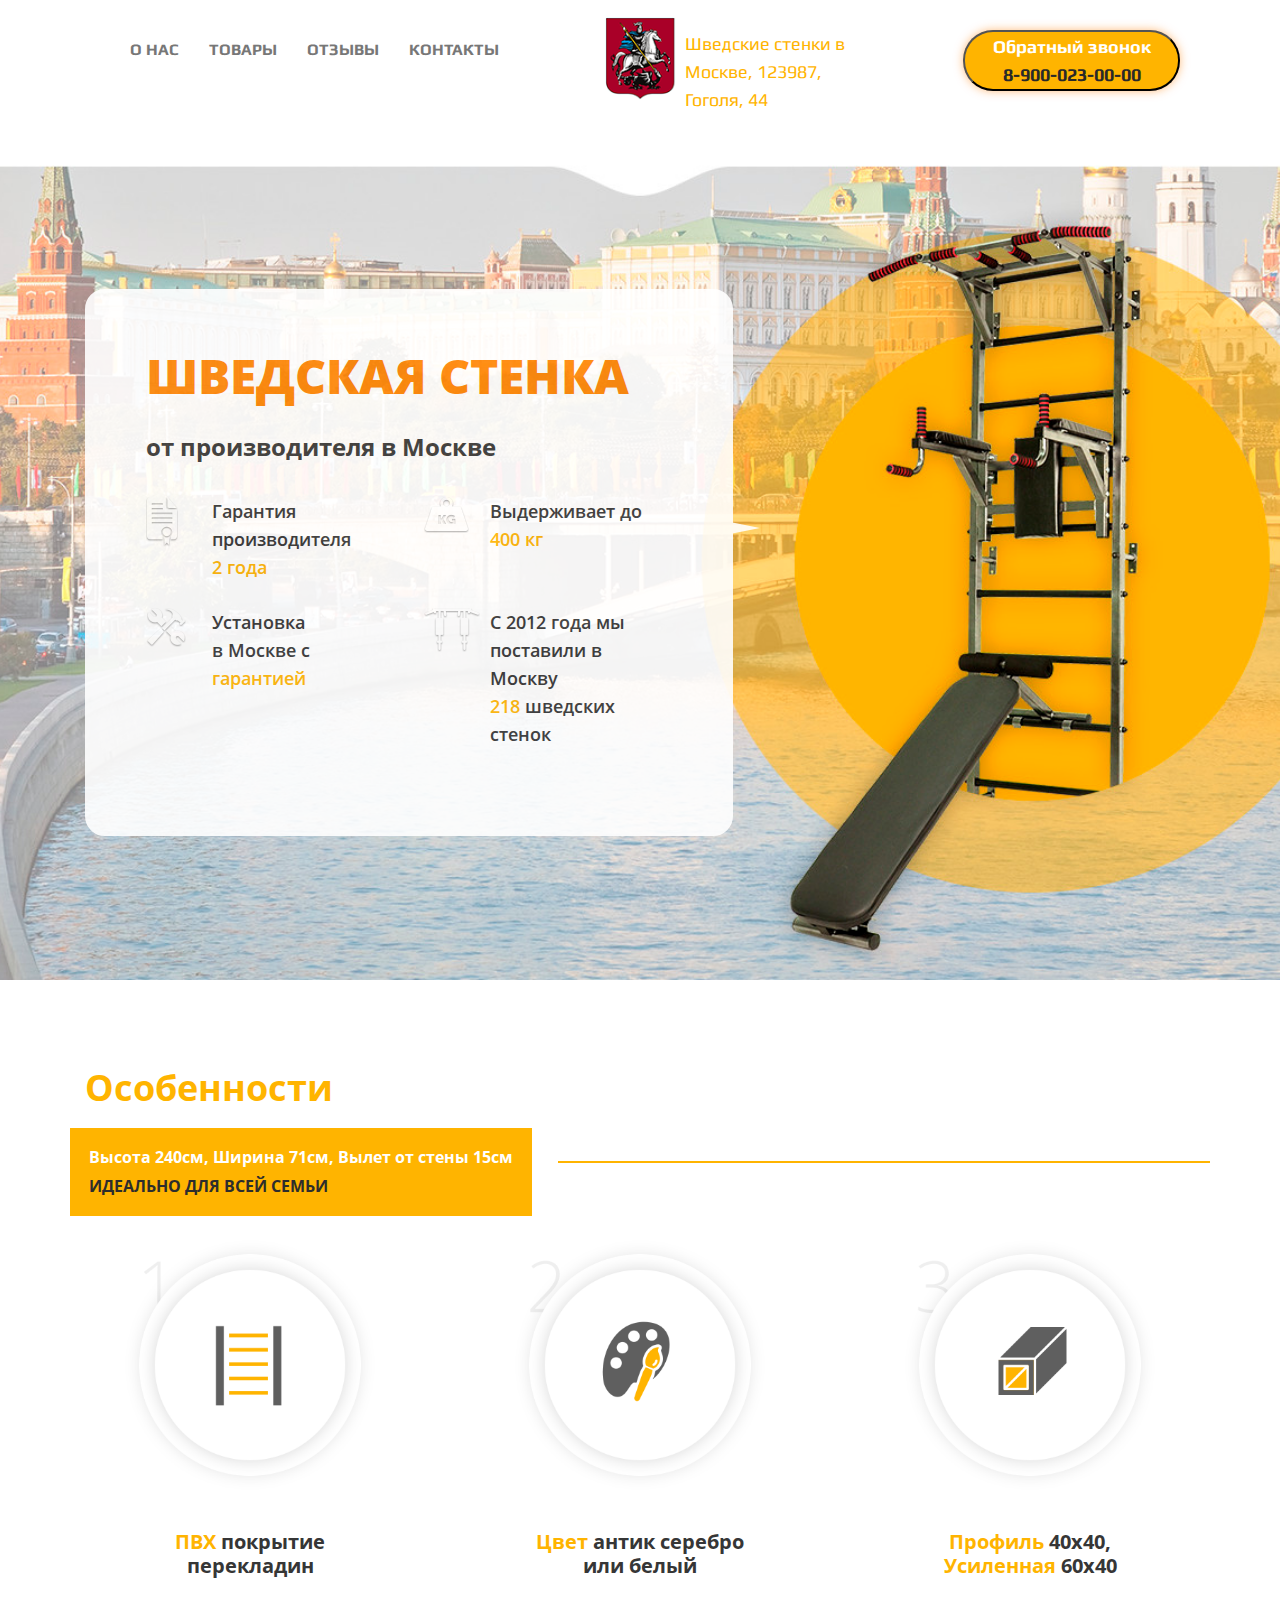
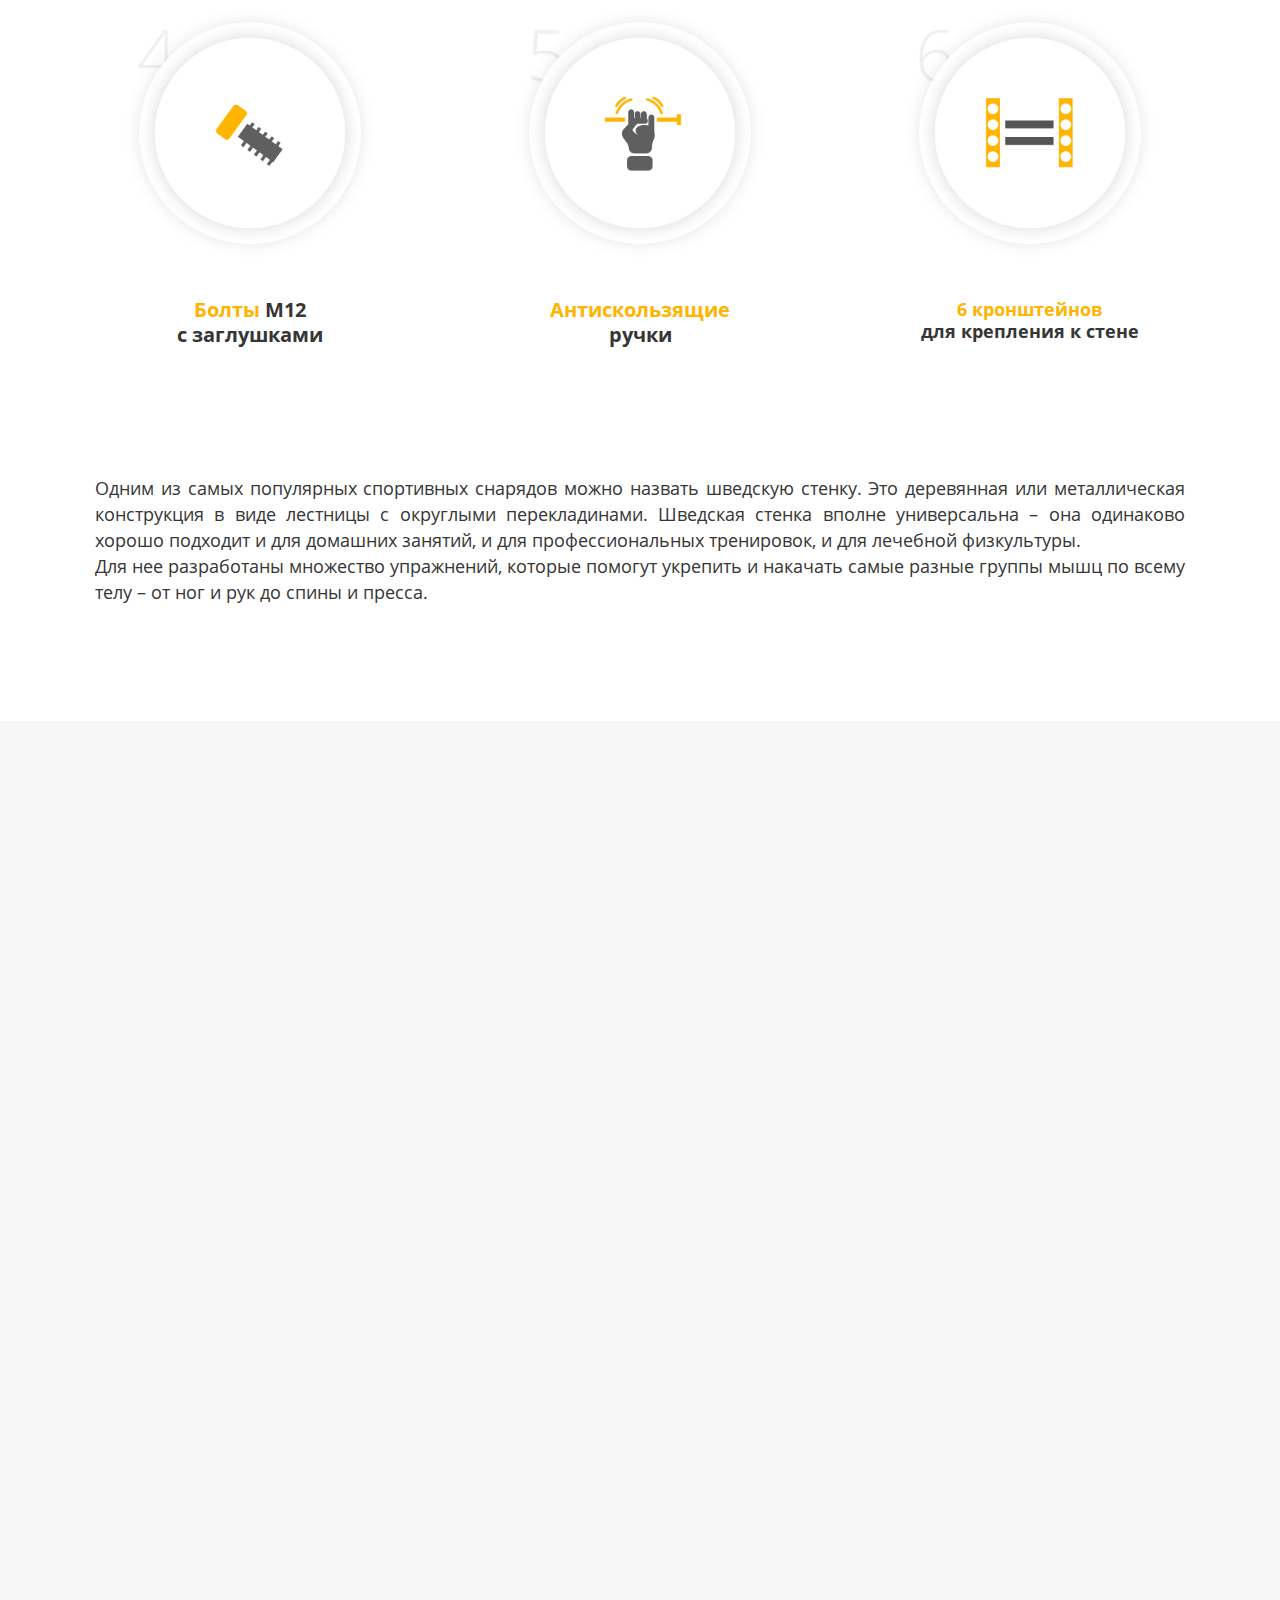
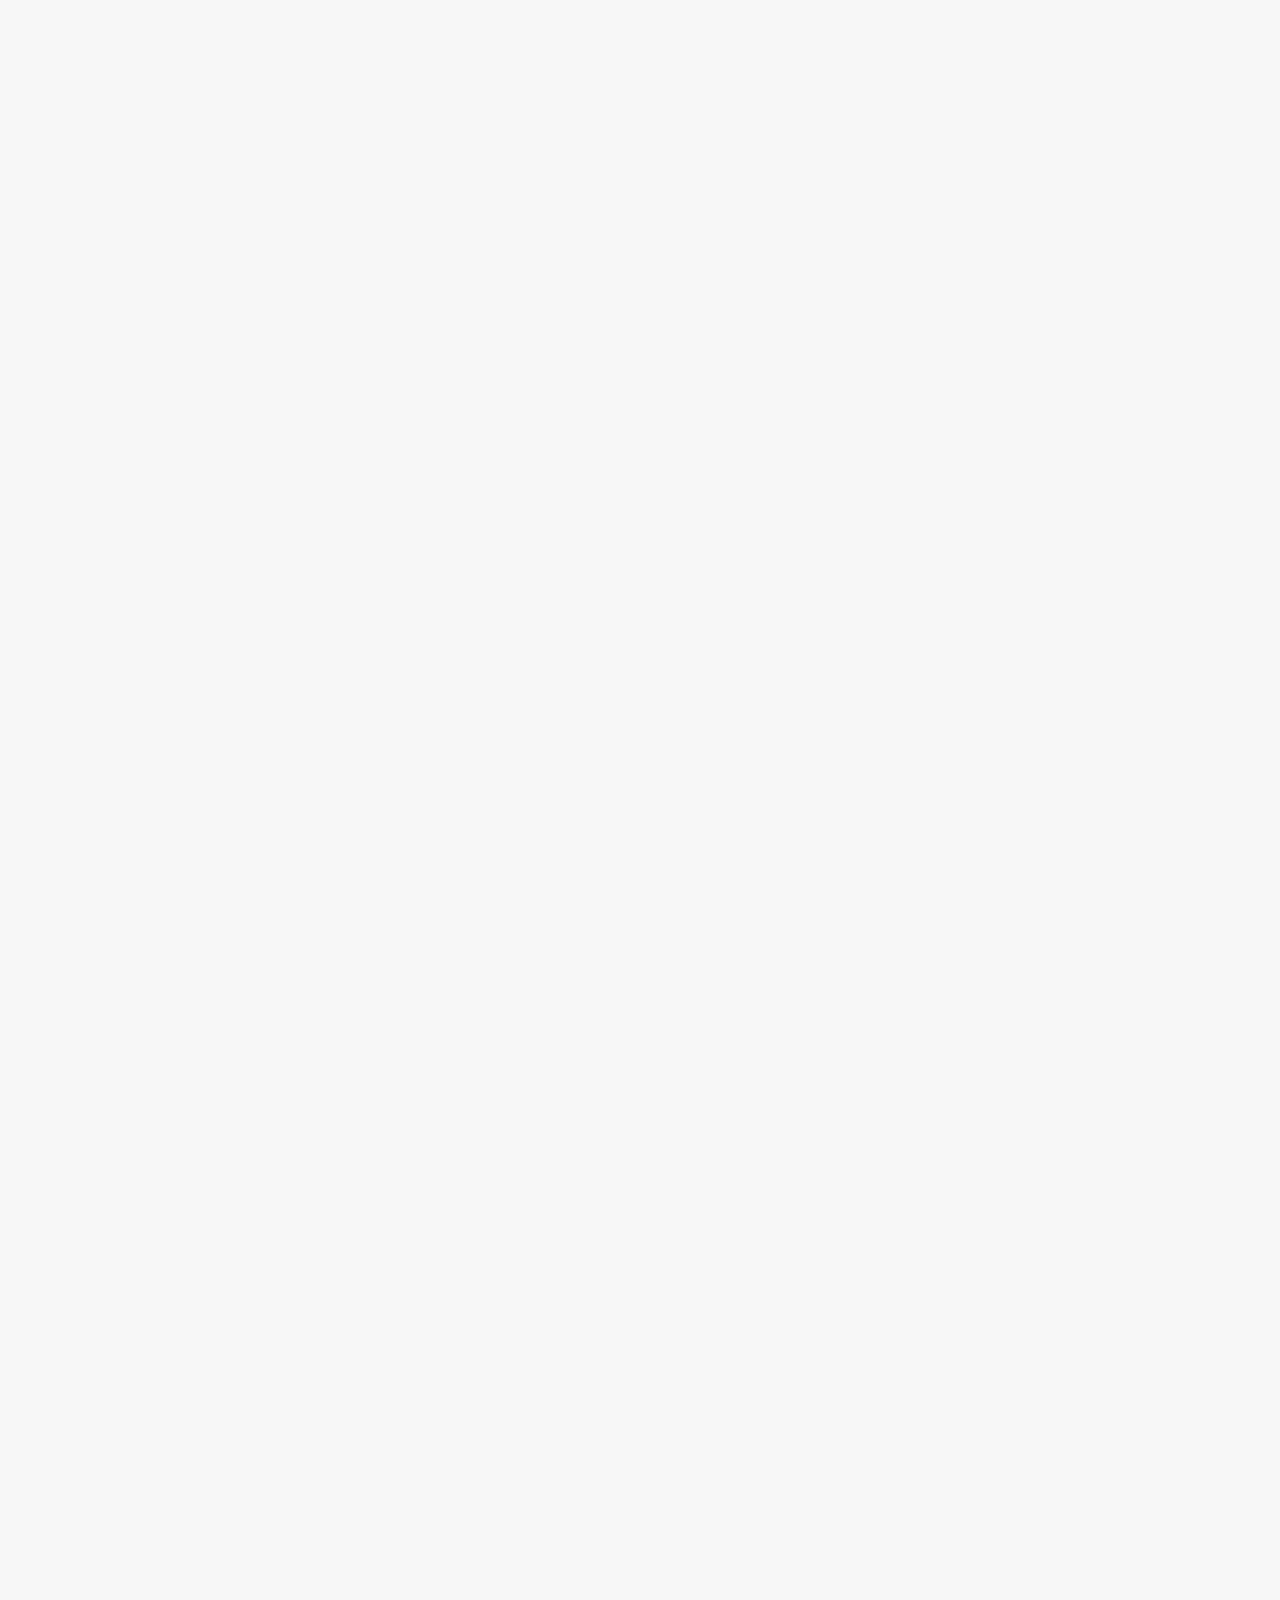
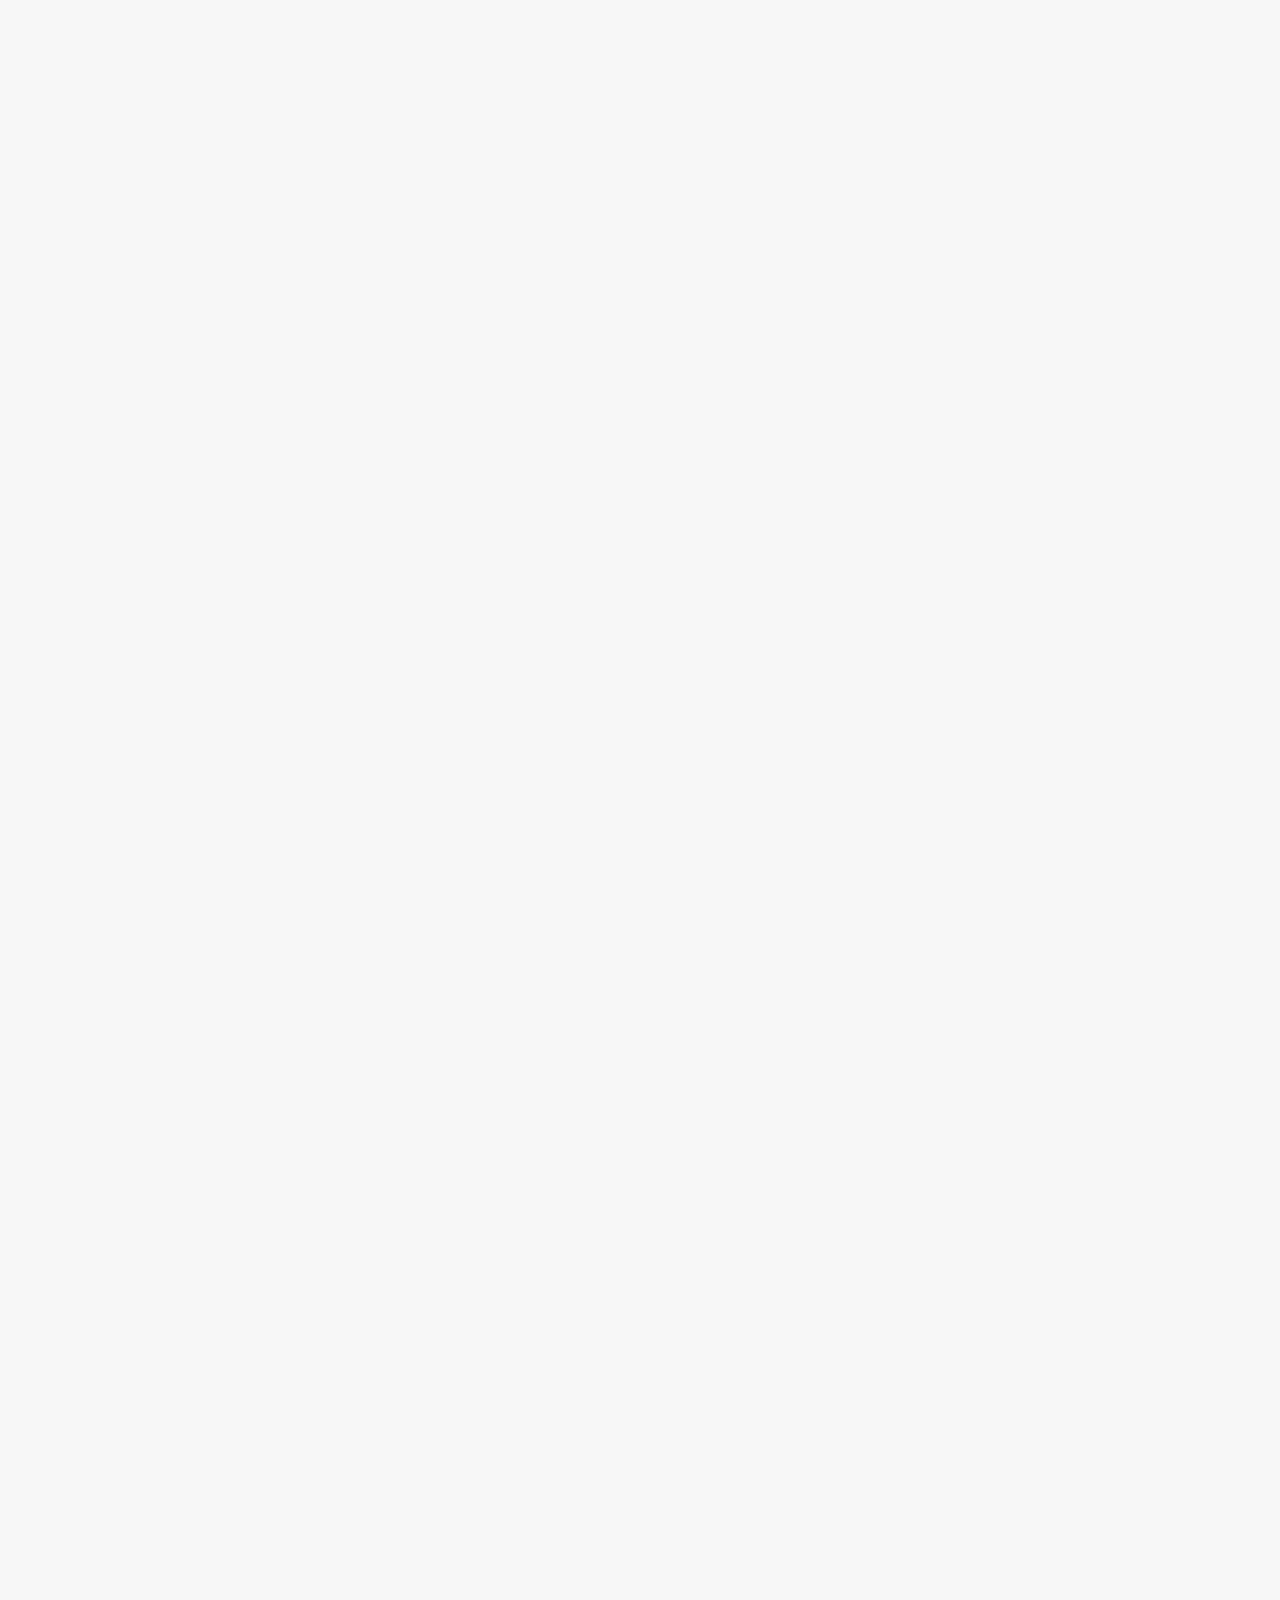
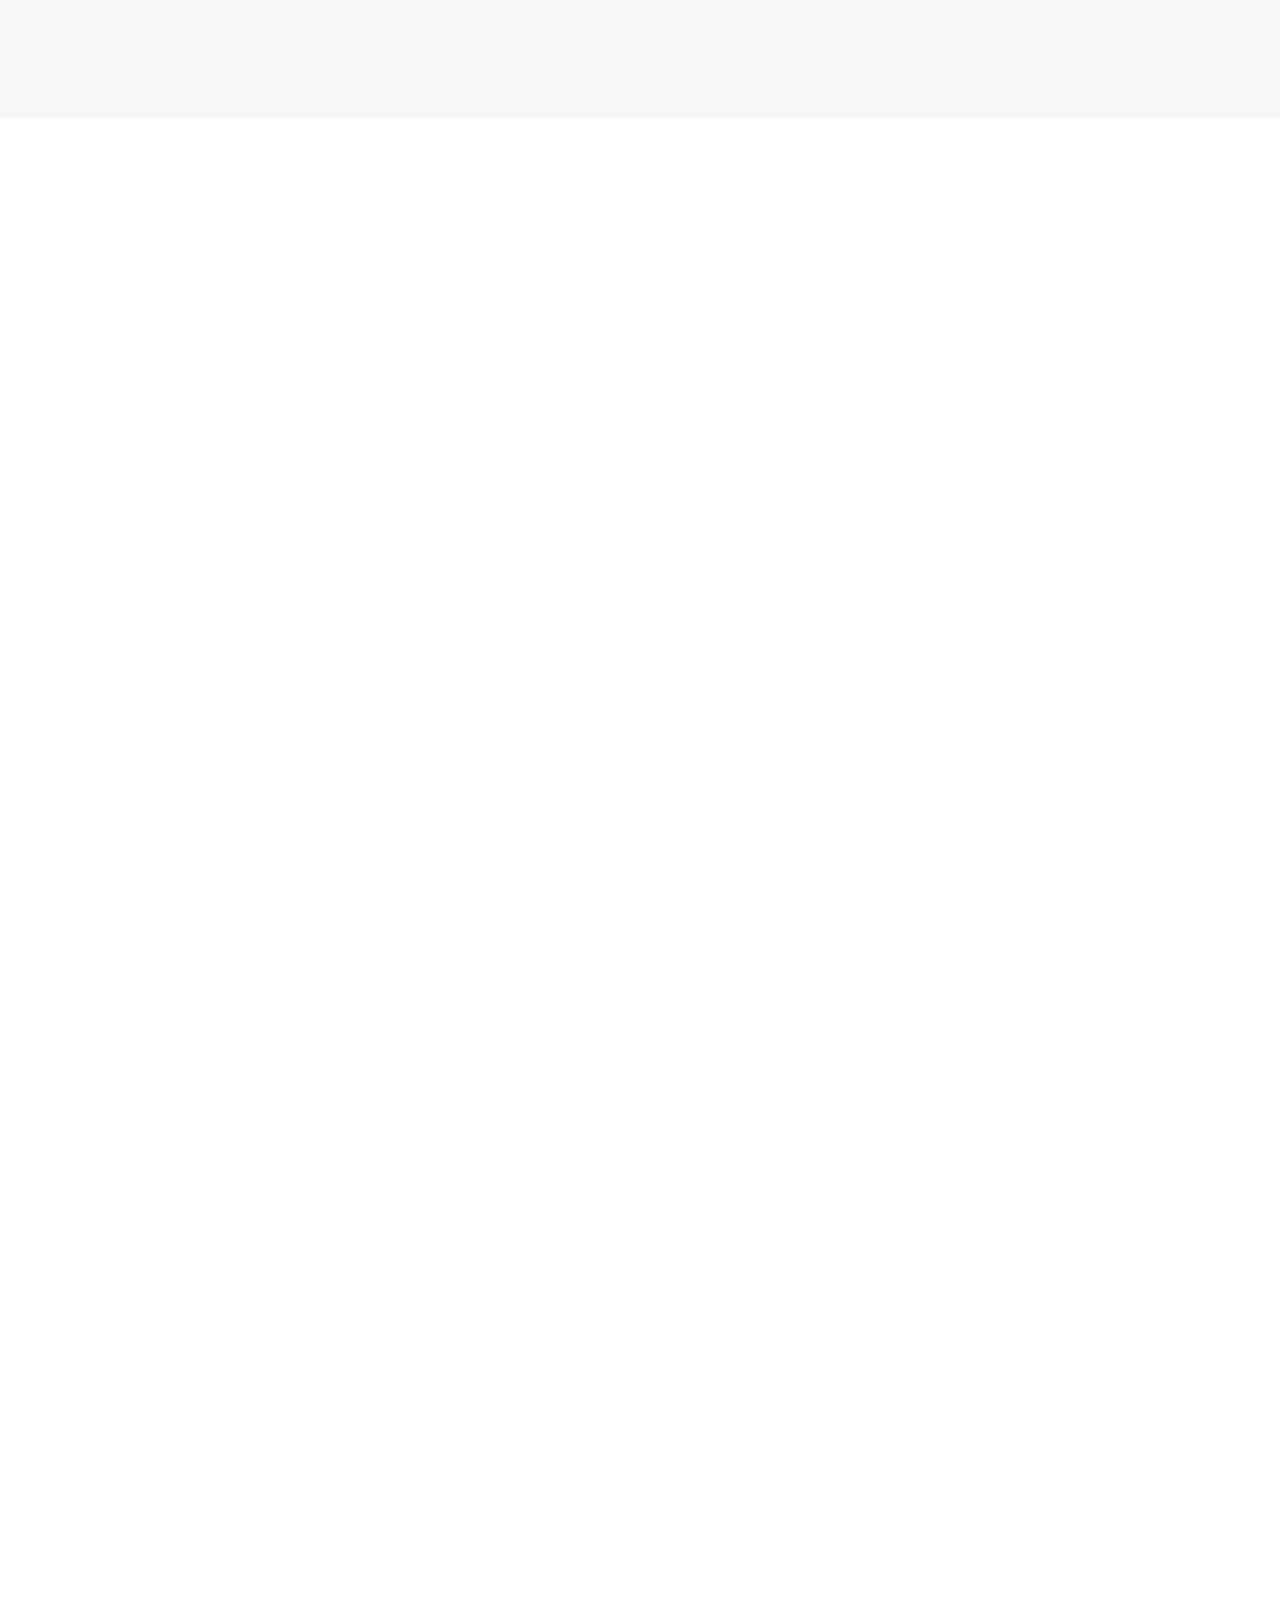
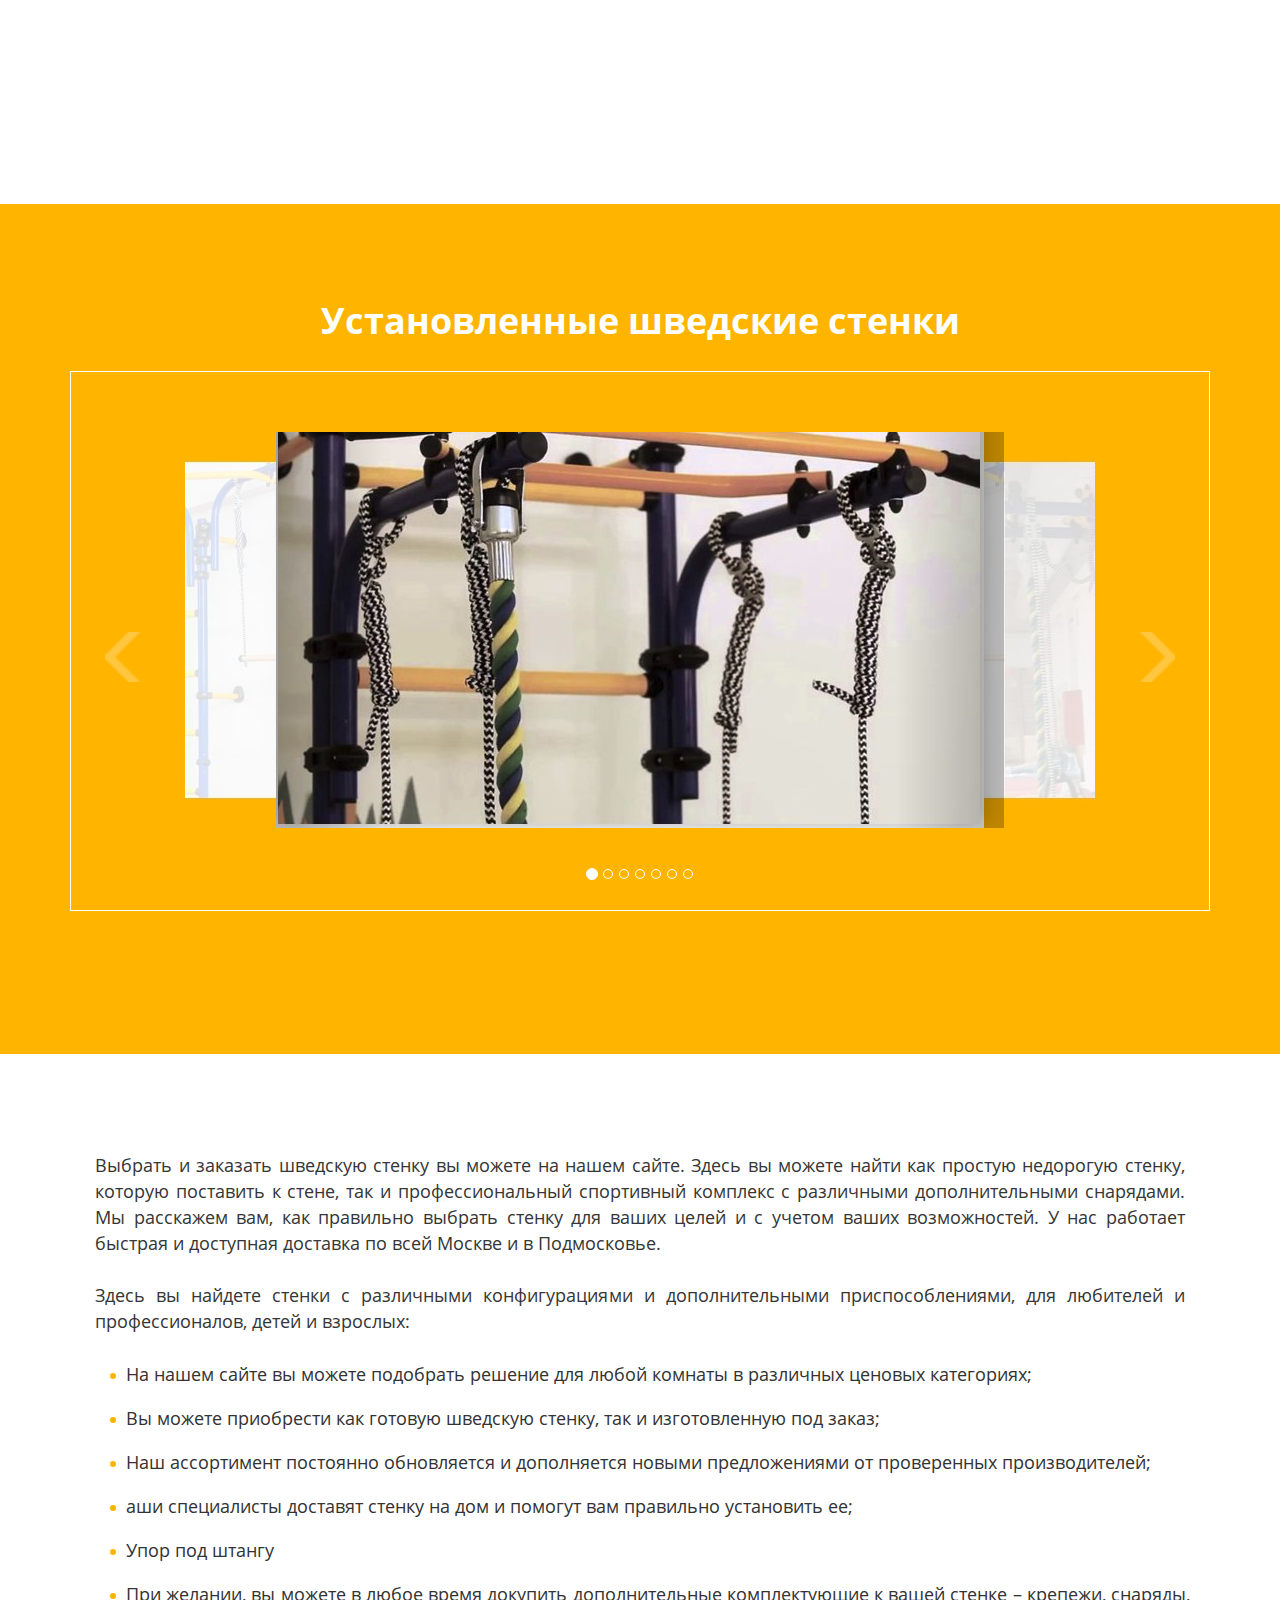
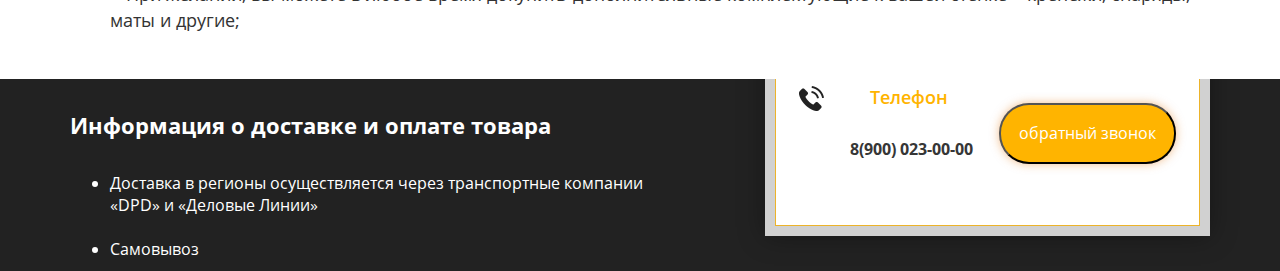
==== commit 62c6bec3: "demo" ====
--- a/index.html
+++ b/index.html
@@ -54,7 +54,7 @@
  
 
       <div class="col-md-12">
-      	<div class="col-md-6 col-sm-6 col-xs-6">
+      	<div class="col-md-6 col-sm-12 col-xs-12">
         <div id="navbar" class="navbar-collapse collapse">
         <ul class="nav navbar-nav navbar-left">
           <li><a class="link2" href="#about">О нас</a></li>
@@ -65,12 +65,12 @@
         </div>
       <!--/.nav-collapse -->
  </div>
- <div class="col-md-3 col-sm-3 col-xs-6">
+ <div class="col-md-3 col-sm-6 col-xs-6">
        
           <p id="header_info__text">Шведские стенки в Москве, 123987, Гоголя, 44</p>
           
     </div>
-    <div class="col-md-3 col-sm-3 col-xs-12">
+    <div class="col-md-3 col-sm-6 col-xs-6">
     	 <button onclick="PopUpShow();" id="header_info__button" >Обратный звонок<br><span class="phone">8-900-023-00-00</span></button>
          
             
@@ -132,10 +132,10 @@
 				<h2 class="section_title ">Особенности</h2><br>
 			</div>
         <div class="row">
-		   <div class="col-md-5 col-sm-6 col-xs-12 features_block1">						
+		   <div class="col-md-5 col-sm-12 col-xs-12 features_block1">						
 		   		<p class="section_subtitle  ">Высота 240см, Ширина 71см, Вылет от стены 15см <br><span class="ideal">Идеально для всей семьи</span></p>
 		   </div>
-			<div class="col-md-7 col-sm-6 col-xs-12">
+			<div class="col-md-7">
 				<div class="line"></div>
 		 	</div>
 		</div>					
@@ -213,10 +213,10 @@
 			<h2 class="section_title animate-box">Шведские стенки</h2>
 	</div>
 	<div class="row">
-		<div class="col-md-6 col-sm-6 col-xs-12">										
+		<div class="col-md-6 col-sm-12 col-xs-12">										
 			<p class="section_subtitle  animate-box">Профиль 40/40 и 60/40, выдерживает нагрузку более 250кг</p>
 		</div>
-			<div class="col-md-6 col-sm-6 col-xs-12">
+			<div class="col-md-6">
 			<div class="line"></div>
 		 </div>
 	</div>
@@ -264,10 +264,10 @@
 			<h2 class="section_title animate-box">Шведские стенки стандарт</h2>
 	</div>
 	<div class="row">
-		<div class="col-md-6 col-sm-6 col-xs-12">										
+		<div class="col-md-6 col-sm-12 col-xs-12">										
 			<p class="section_subtitle  animate-box">Профиль 40/40, выдерживает нагрузку более 250кг</p>
 		</div>
-			<div class="col-md-6 col-sm-6 col-xs-12">
+			<div class="col-md-6">
 			<div class="line"></div>
 		 </div>
 	</div>
@@ -353,10 +353,10 @@
 			<h2 class="section_title animate-box">Шведские стенки усиленные</h2>
 	</div>
 	<div class="row">
-		<div class="col-md-6 col-sm-6 col-xs-12">									
+		<div class="col-md-6 col-sm-12 col-xs-12">									
 			<p class="section_subtitle  animate-box">Профиль 60/40 мм, выдерживает нагрузку более 350кг</p>
 		</div>
-			<div class="col-md-6 col-sm-6 col-xs-12">
+			<div class="col-md-6">
 			<div class="line"></div>
 		 </div>
 	</div>
@@ -442,10 +442,10 @@
 			<h2 class="section_title animate-box">Шведские стенки в распор</h2>
 	</div>
 	<div class="row">
-		<div class="col-md-6 col-sm-6 col-xs-12">										
+		<div class="col-md-6 col-sm-12 col-xs-12">										
 			<p class="section_subtitle  animate-box">Профиль 60/40 мм, Высота регулирования 2.5м -3.0м</p>
 		</div>
-			<div class="col-md-6 col-sm-6 col-xs-12">
+			<div class="col-md-6">
 			<div class="line"></div>
 		 </div>
 	</div>
@@ -536,12 +536,12 @@
 				</div>
 			</div>
 			<div  id="goods_part2" class="row animate-box">
-			  <div class="col-md-12 sport_tools">		
-				<div class="col-md-5 col-sm-5 col-xs-12 animate-box horizontal_image">
+			  <div class="col-md-12 sport_tools ">		
+				<div class="col-md-5 col-sm-5 col-xs-12 animate-box ">
 					
 					<img class="img-responsive product_image3" src="images/turnik.png" alt="Турник">	
 				</div>				
-				<div class="col-md-7 col-sm-7 col-xs-12 animate-box">
+				<div class="col-md-7 col-sm-7 col-xs-12 animate-box horizontal_image2">
 					<p class="title2">Турник рукоход </p>
 								<ul class="product_desription">
 					
@@ -578,7 +578,7 @@
 						</ul>
 				</div>	
 				<button class="buy_button buy_button2">Заказать</button>
-				<span class="priceLeft">от 500 &#x584;</span>
+				<span class="priceLeft">500   &#x584;</span>
 				
 				
 				<input class="model" name="product_title" value="навесные элементы" type="hidden" />	
@@ -610,11 +610,11 @@
 
 			<div class="row animate-box">
 			  <div class="col-md-12 sport_tools">		
-				<div class="col-md-5 col-sm-5 col-xs-12 animate-box horizontal_image">
+				<div class="col-md-5 col-sm-5 col-xs-12 animate-box ">
 					
 					<img class="product_image3 " src="images/turnik3.jpg" alt="Матрас" class="img-responsive">	
 				</div>				
-				<div class="col-md-7 col-sm-7 col-xs-12 animate-box">
+				<div class="col-md-7 col-sm-7 col-xs-12 animate-box horizontal_image2">
 					<p class="title2">Мат гимнастический складной 1х1м</p>
 								<ul class="product_desription">
 								<li>Шведская стенка стандарт</li>
@@ -623,11 +623,11 @@
 								<li>Количество секций: 2</li>
 								
 						</ul>
-				</div>	
+				
 				<button class="buy_button buy_button2">Заказать</button>
 				<span class="priceLeft">1900 &#x584;</span>				
 				<input class="model" name="product_title" value="матрас" type="hidden" />	
-				
+				</div>	
 					
 						
 			</div>
@@ -730,23 +730,23 @@
 				    <p class="producer footer__producer">от производителя в Москве</p>
 				    <div class="footer__line"></div>
 					<div class="row">
-				      <div class="col-md-1 col-xs-1">
+				      <div class="col-md-1 col-xs-2">
 					    <img src="images/home_icon.png" alt="Иконка">
 					   </div>
-						<div class="col-md-11 col-xs-11 footer__contacts">
+						<div class="col-md-11 col-xs-10 footer__contacts">
 							<p class="advantage_text"><span class="yellow"> Адрес магазина </span> </p>
 							<p class="contacts_info">Россия, Центральный федеральный округ, Москва, ул. Ефремова, 14, стр. 2</p>
 						</div>						
 			        </div> <!--row-->
 			        <div class="row">
-			        	<div class="col-md-1 col-xs-1">
+			        	<div class="col-md-1 col-xs-2">
 							<img src="images/phone_icon.png" alt="Иконка">
 						</div>
-						<div class="col-md-6 col-xs-6 footer__contacts">
+						<div class="col-md-6 col-xs-10 footer__contacts">
 							<p class="advantage_text"><span class="yellow"> Телефон </span> </p>
 							<p class="contacts_info">8(900) 023-00-00</p>
 						</div>
-				      <div class="col-md-5 col-xs-5">
+				      <div class="col-md-5 col-xs-12">
 				      	<button onclick="PopUpShow();" class="footer_backcall" >обратный звонок</button>
 					  </div>
 			       </div> <!--row-->
--- a/css/style.css
+++ b/css/style.css
@@ -1249,8 +1249,8 @@
  }
 
 button.buy_button2 {
-  
-    margin-right: 50px;
+   
+    margin-left: 70%;
 
 }
 
@@ -1297,7 +1297,7 @@
    font-family: "Open Sans Regular";
   text-align: justify;
   font-size: 16px;
-  color: rgb(54, 54, 54);
+  color: #333333;
   line-height: 1.444;
   letter-spacing: 1.4;
   
@@ -1307,8 +1307,9 @@
     -webkit-margin-end: 5px;
     -webkit-padding-start: 5px;
    margin-bottom: 45px;
-   min-height: 252px;
+   min-height: 266px;
    padding-left: 20px;
+
    
 }
 
@@ -1442,9 +1443,9 @@
 
 .product_image3 {
     display: block;
-    margin: auto!important;
+    margin-left: 10px;
     padding-bottom: 8px;   
-    max-width: 400px;
+    max-width: 250px;
 }
 
 
@@ -1543,7 +1544,11 @@
 .installed_walls {
   color: #fff;
   text-align: center;
-}
+  font-family: "Open Sans Bold";
+  font-size: 36px;
+
+}
+
 
 #about {
   background-color: #fff;
@@ -1573,7 +1578,9 @@
     font-size: 16px;
     border: 1px solid #b6adad !important;
     text-align: center;
-    width: 80%}
+    width: 80%;
+    border-radius: 5px;
+  }
 #blindLayer {
     background: none repeat scroll 0 0 rgba(0,  0,  0,  0.8);
     bottom: 0;
@@ -1744,7 +1751,7 @@
   margin-left: 15px;
 font-size: 16px;
 font-family: "Open Sans Bold";
-  
+  text-align: left;
 }
 
 
@@ -1847,7 +1854,7 @@
   margin-right: 10px;
   font-family: "Play Regular";
   font-size: 18px;
-  text-align: center;
+  
   margin-top: 20px;
   
  
@@ -1933,10 +1940,6 @@
   margin:auto;
 }
 
-
-
-
-
 .footer_formborder {
   border: 1px solid #ecb32a;
   padding: 55px 23px 41px 23px;
@@ -2052,7 +2055,7 @@
   border-left: 3px solid rgb(255, 180, 0);
   box-sizing: border-box;
   margin-bottom:30px;
-  padding-bottom: 36px;
+  padding-bottom: 10px;
 
 }
 
@@ -2073,7 +2076,13 @@
 .horizontal_image {
   
   border-right: 1px solid #ebebeb;
-}
+
+}
+
+.horizontal_image2 {
+  border-left: 1px solid #ebebeb;
+}
+
 
 div.invisible_section {
   display: none;
@@ -2085,6 +2094,7 @@
   ul.product_desription {
     min-height: auto;
   }
+   
   }
 
 
@@ -2097,11 +2107,10 @@
   display: block;
 }
 
-#goods,
-#goods_part2 {
-  width: 90%;
-  margin:auto;
-}
+/*#header_info__text {
+    display: none;
+  }*/
+
 
 
 
@@ -2122,9 +2131,7 @@
     
   }
 
-  #header_info__text {
-    display: none;
-  }
+ 
 
   button#header_info__button{
     float: none;
@@ -2185,8 +2192,10 @@
 border-right: none;
 border-left: none;
 }
-.horizontal_image {
+.horizontal_image,
+.horizontal_image2 {
   border-right: none;
+  border-left:none;
 }
 
 }
@@ -2195,6 +2204,37 @@
 
 
 @media screen and (max-width: 480px) {
+.contacts_info {
+  font-size: 14px;
+  
+  line-height: 2;
+  
+
+}
+
+
+.section_title {
+    font-size: 28px;
+    line-height: 36px;
+    
+}
+
+
+button.buy_button2,
+button.buy_button {
+   
+    margin-left: 30%;
+
+}
+
+button#header_info__button {
+    width: 180px;
+    height: 61px;
+    font-size: 16px;
+   
+}
+
+
 
 .feature-icon {
   max-width: 210px;
@@ -2209,8 +2249,44 @@
 
 .thanks_words_main {
     font-size: 2.2rem;
+
+  }
+
+.footer_backcall {
+       float: none;
+       display: block;
+   margin:auto;
+}
+
+
+   #goods,
+#goods_part2 {
+  width: 90%;
+  margin:auto;
+}
+ 
+#header_info__text {
     
-}
+    padding-right: 0px;
+    border-bottom: none;
+    text-align: center;
+    margin-left: 10px;
+    margin-right: 5px;
+    
+    font-size: 14px;
+    
+}
+
+.popup {
+    margin-left: -150px;
+    padding: 25px 8px;
+    position: fixed;
+    top: 80px;
+    width: 300px;
+    min-height: 360px;
+    
+}
+
 
 }
 
@@ -2233,6 +2309,8 @@
 
 
 
+
+
 .triangle-isosceles.right {
   margin-right:50px;
  background-color: #fff;
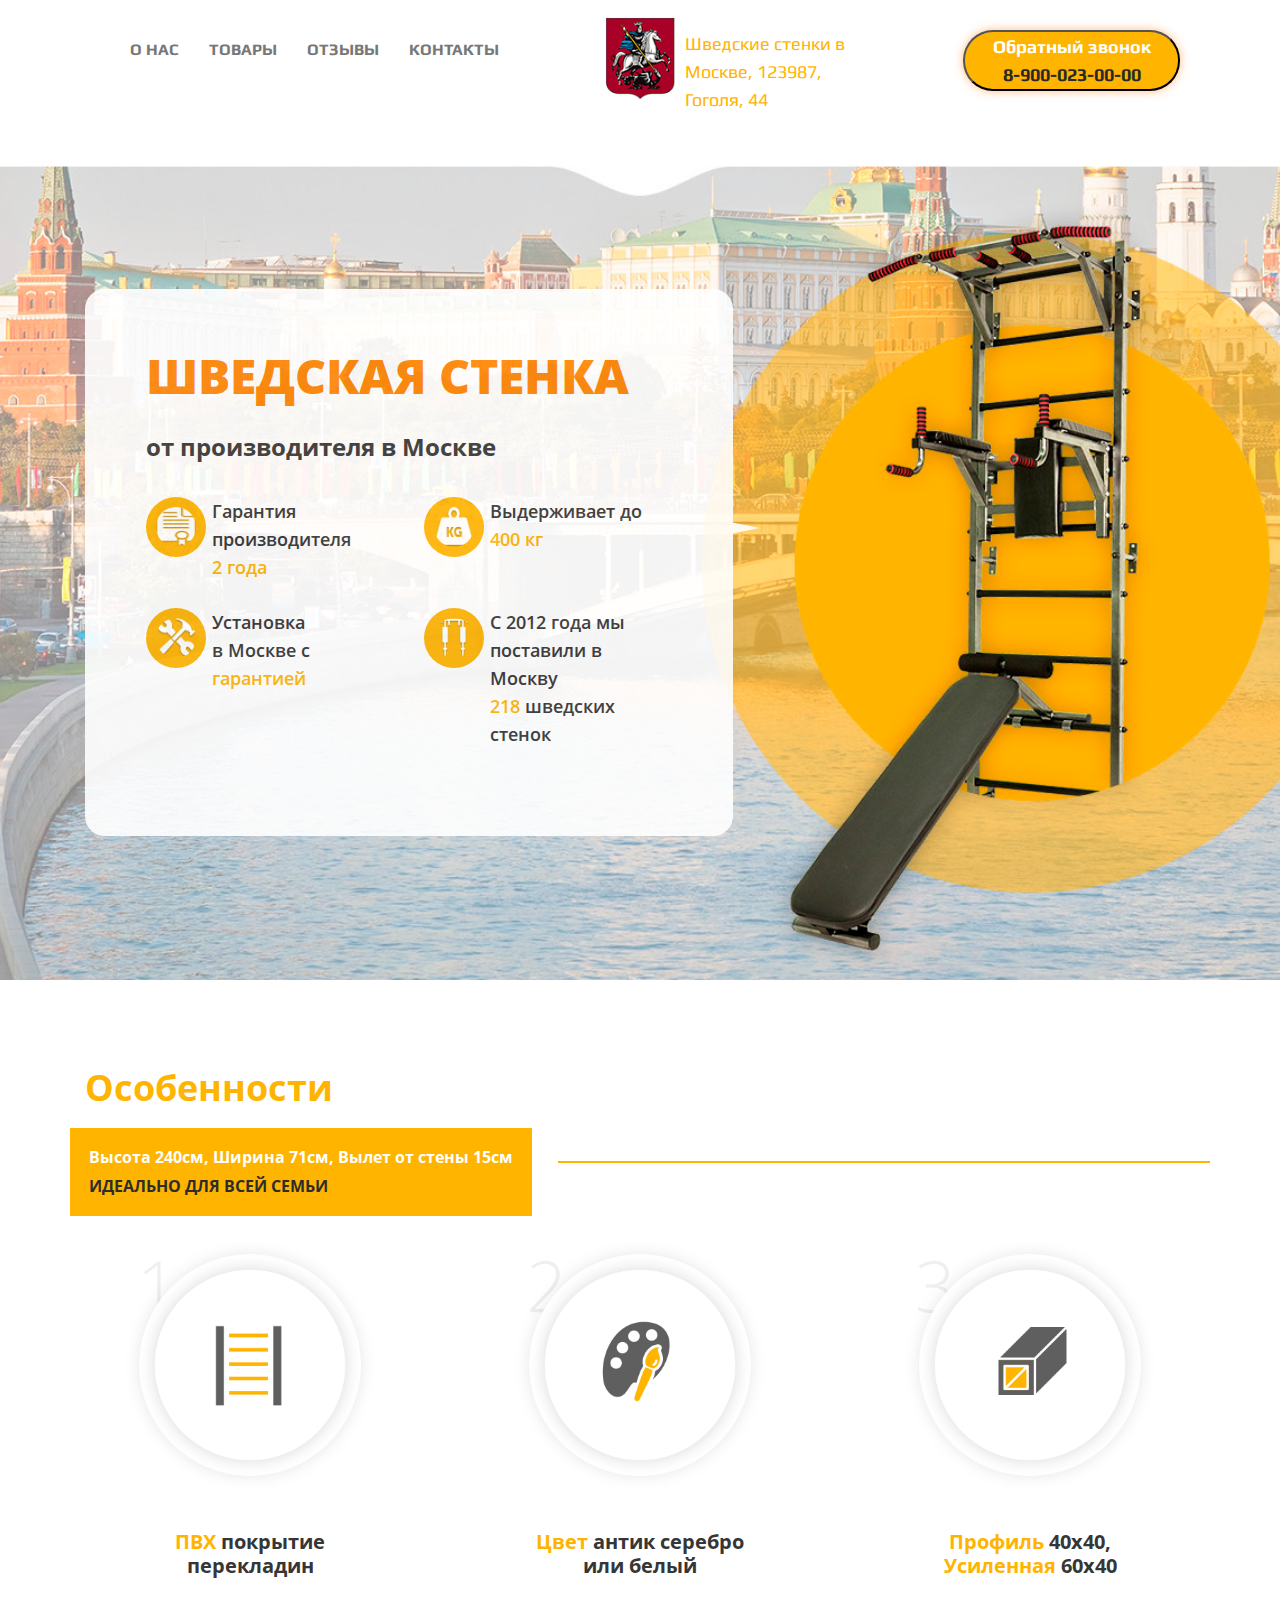
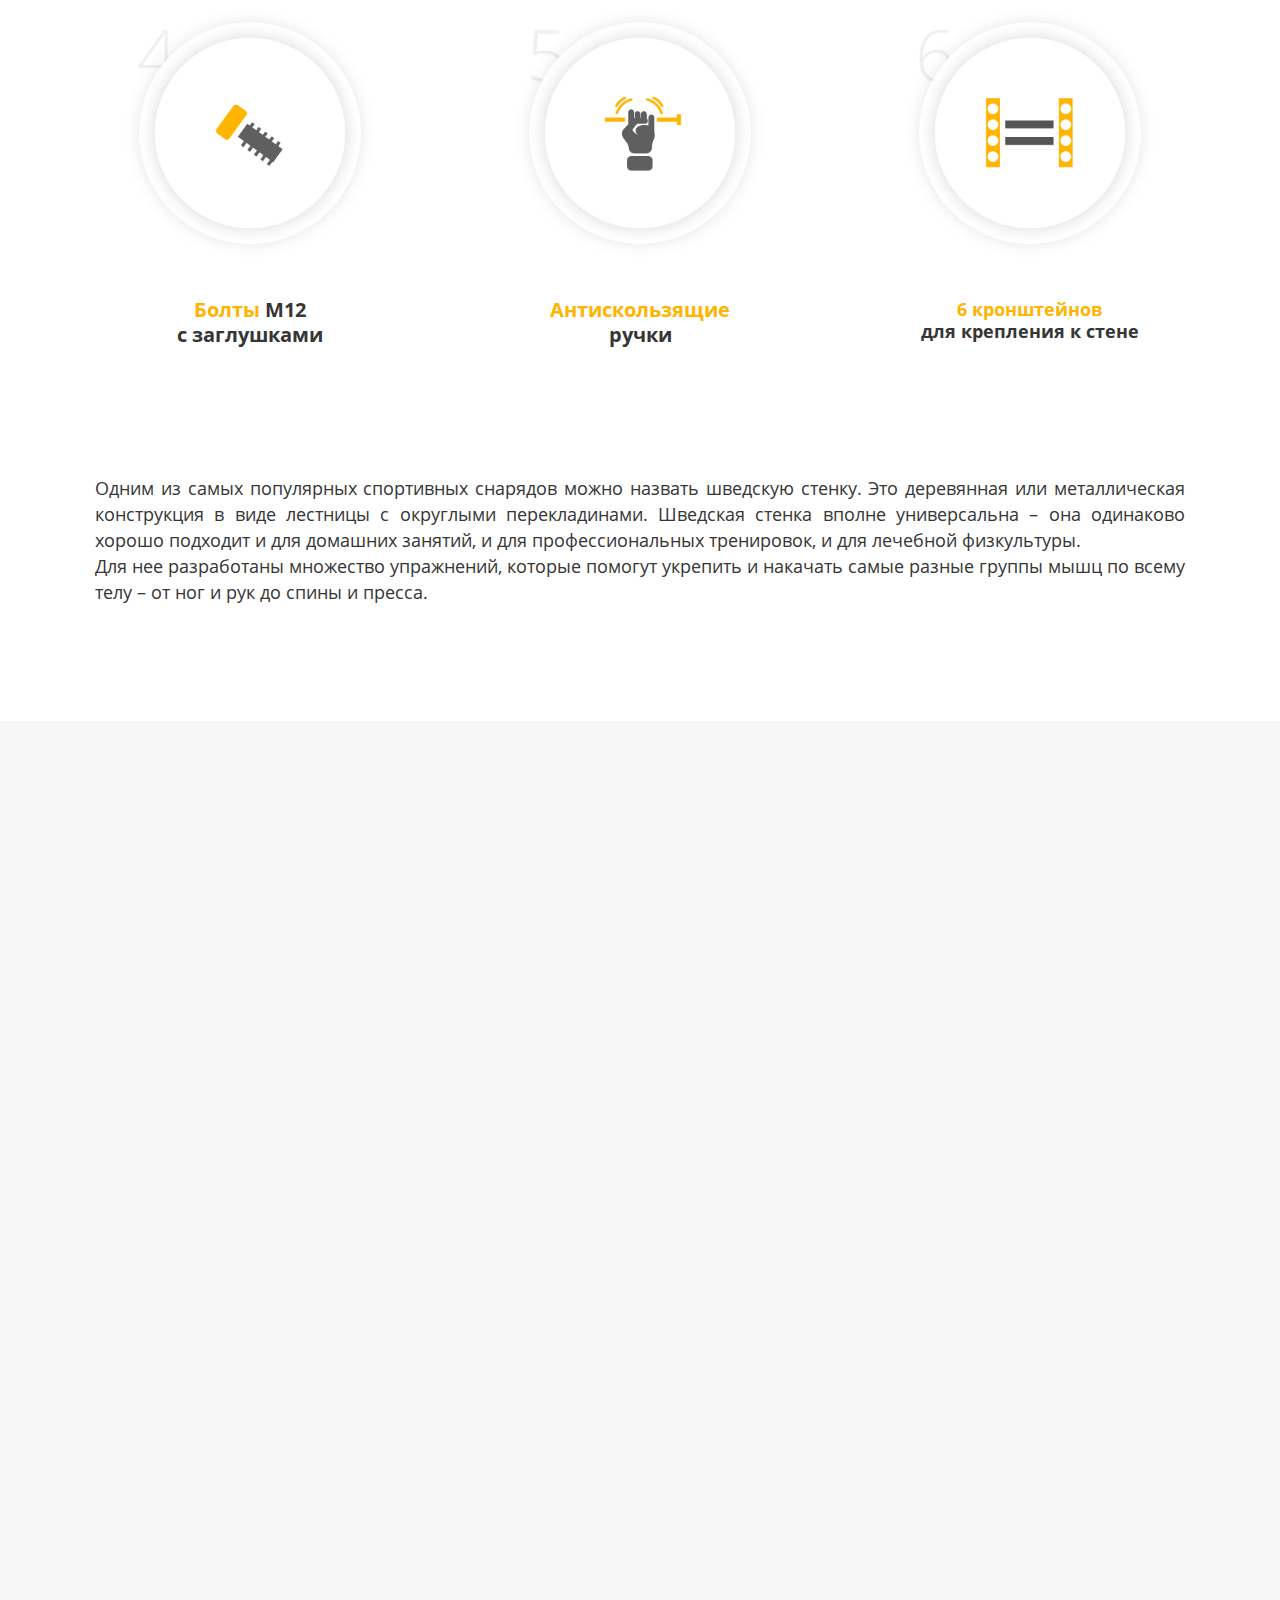
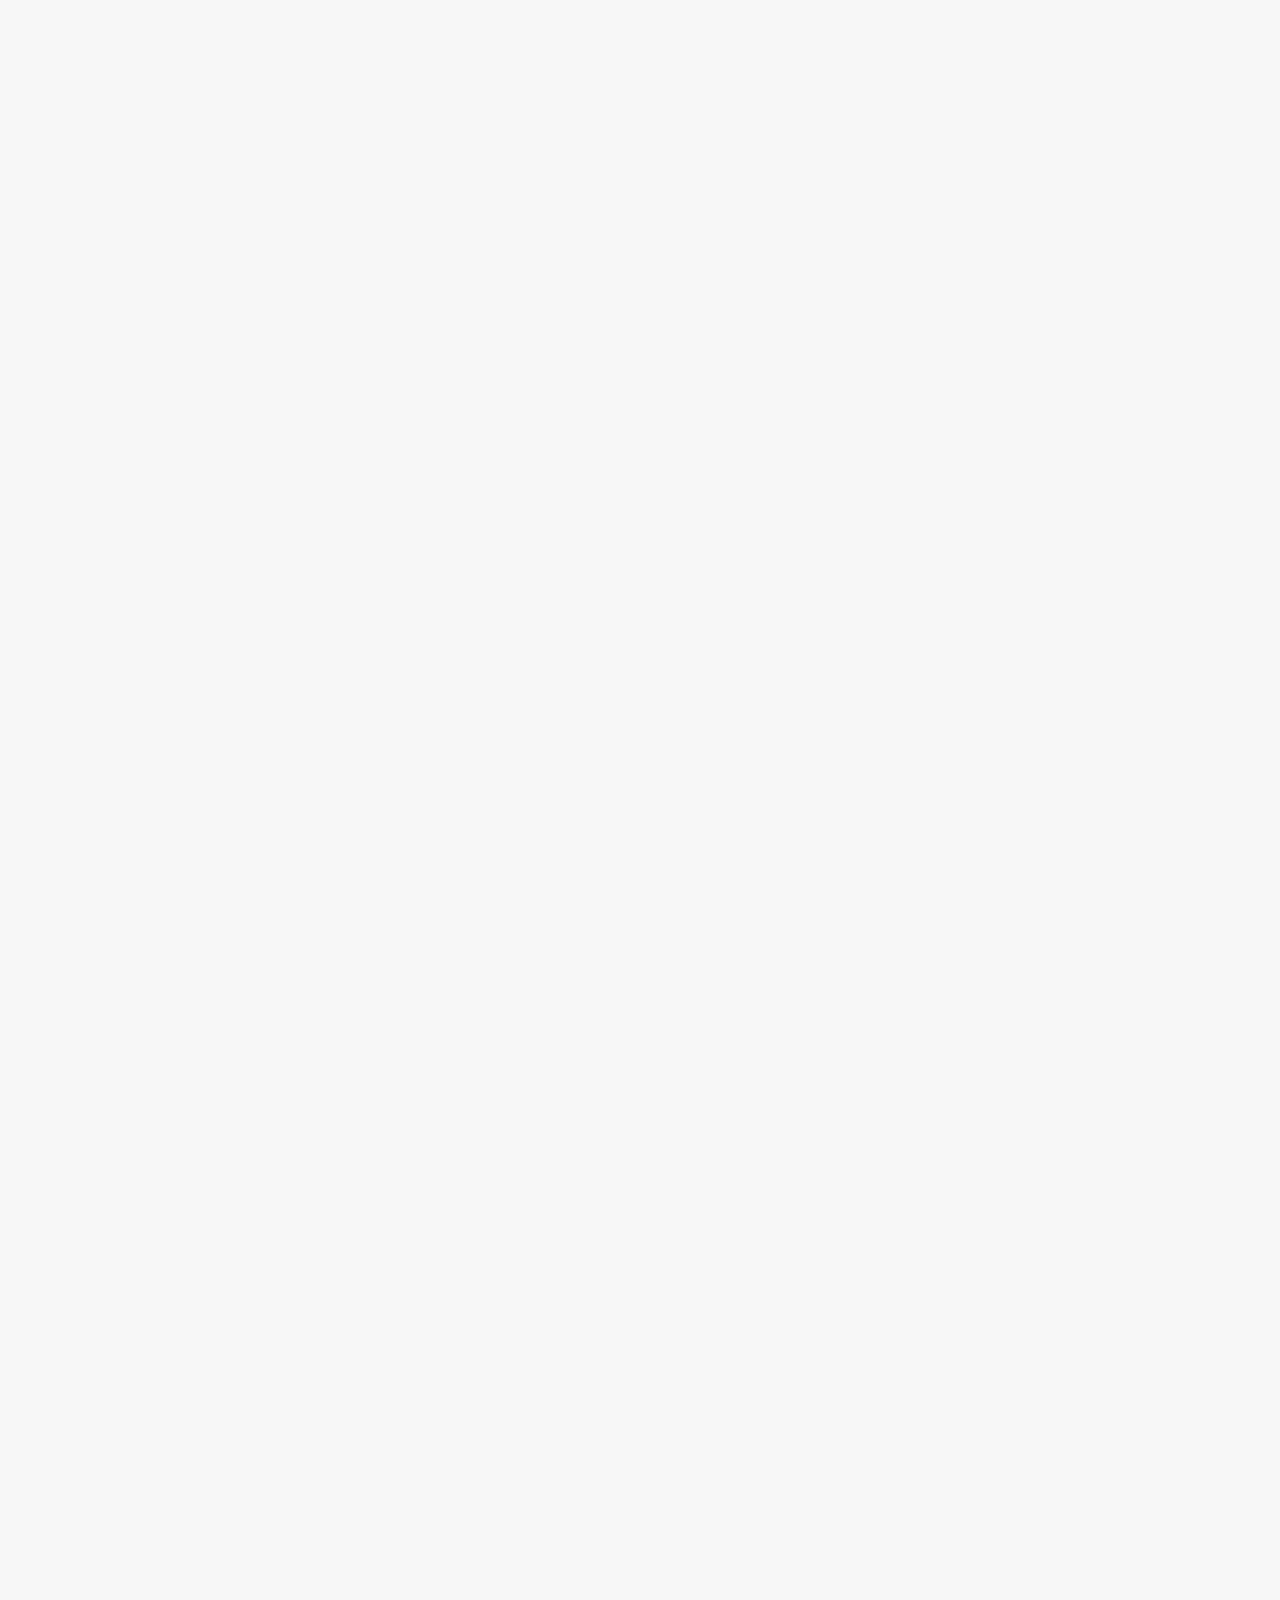
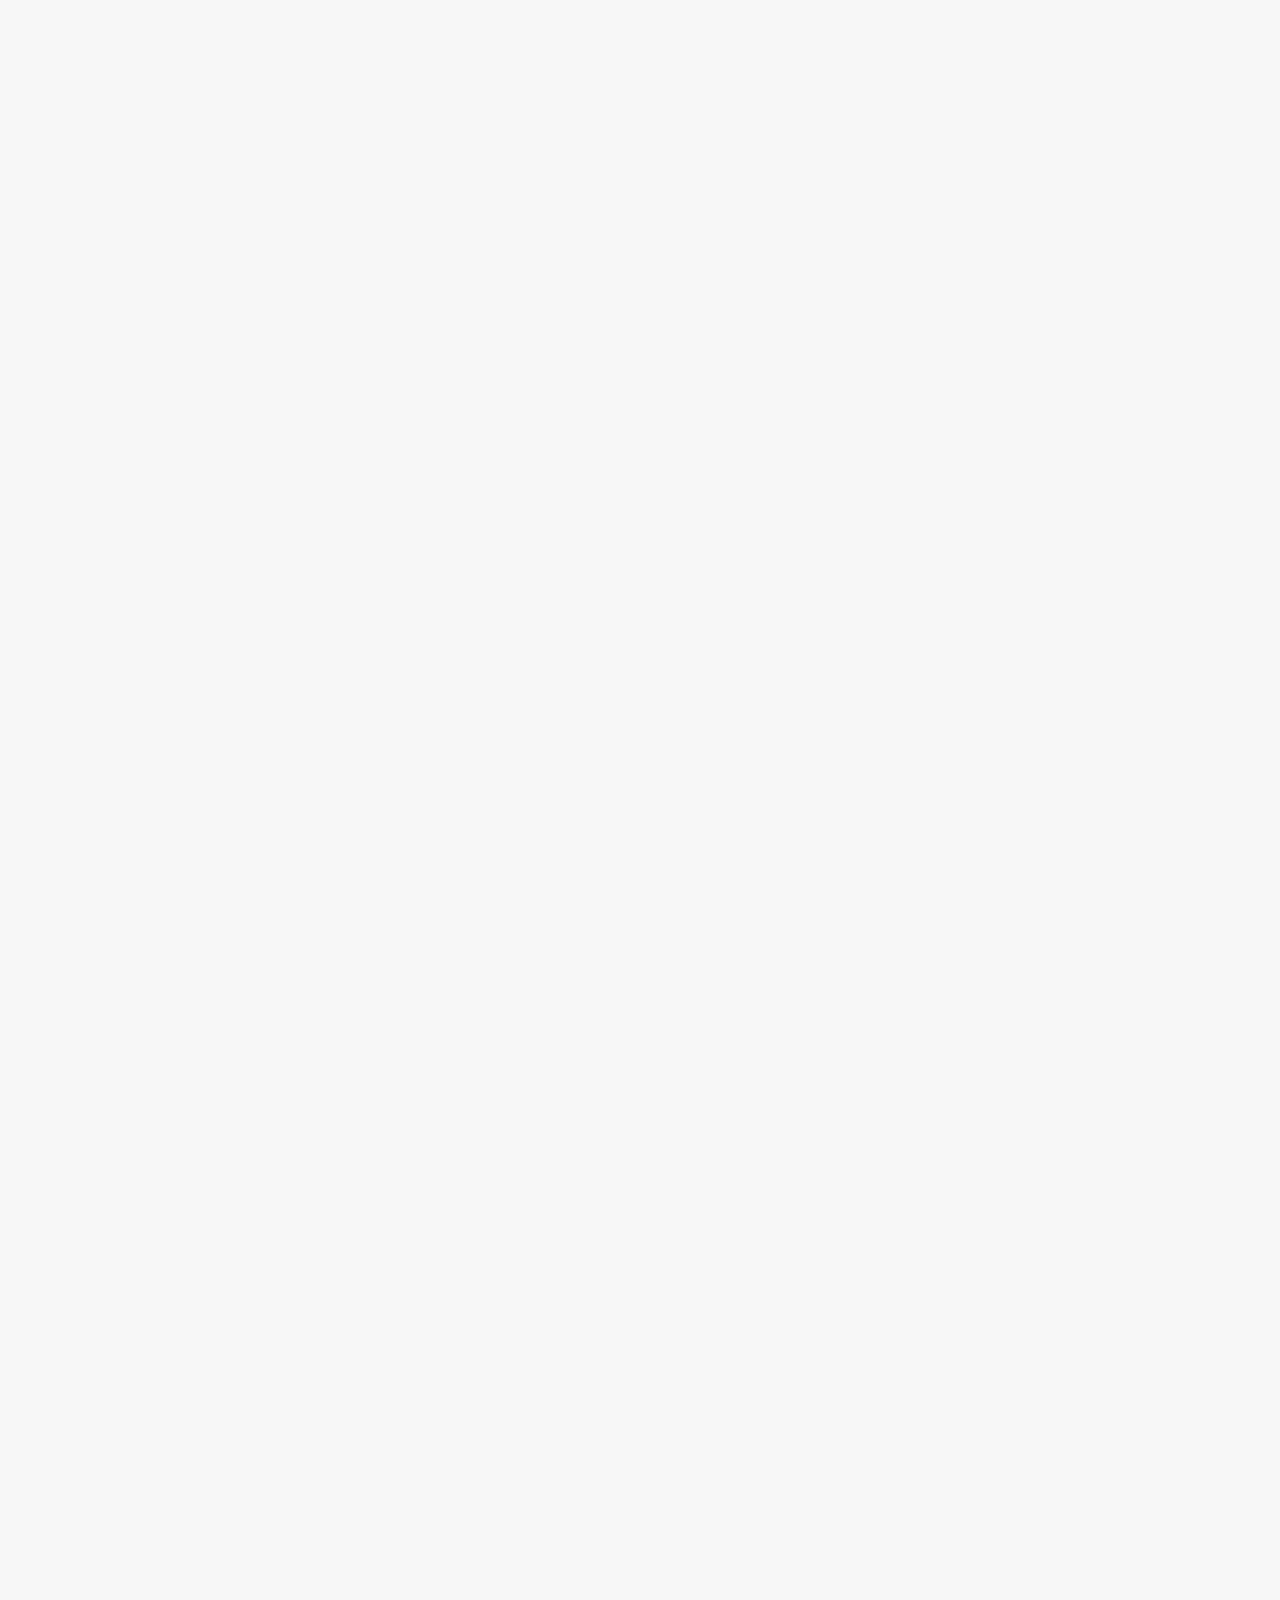
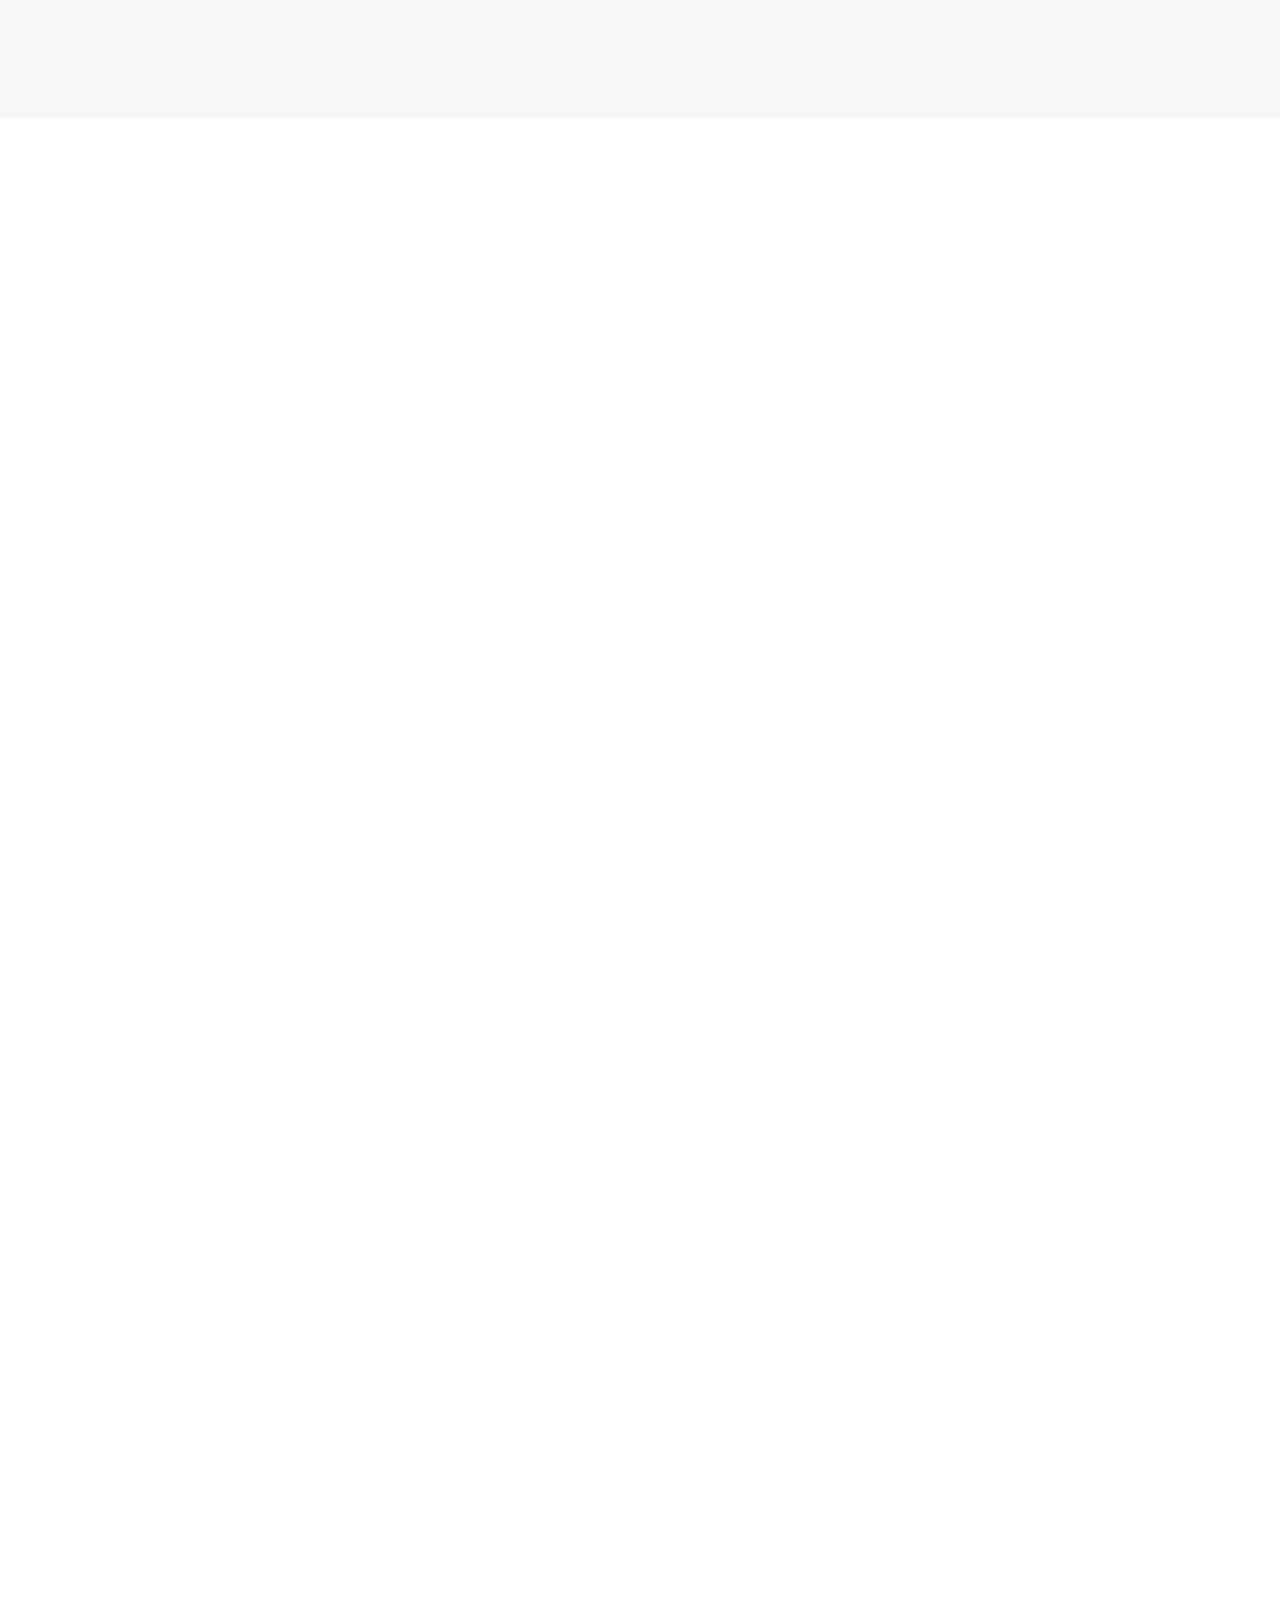
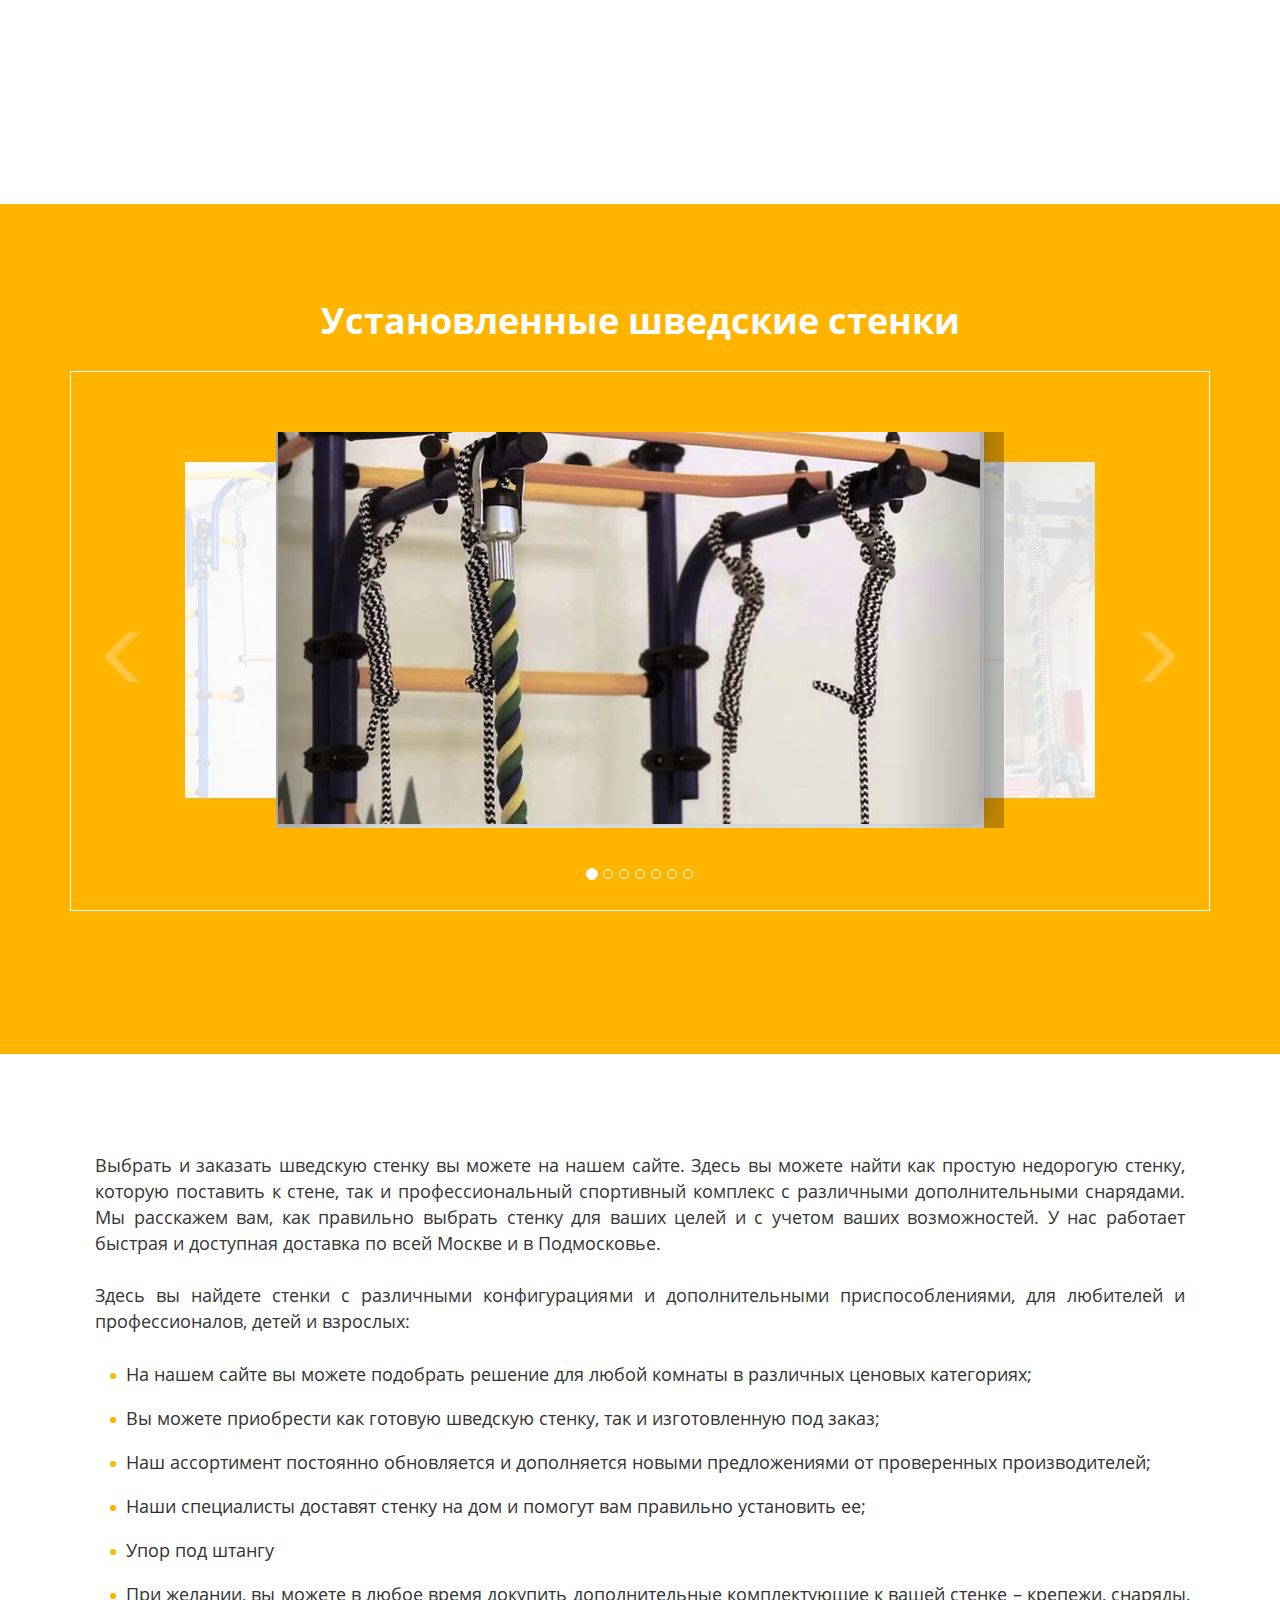
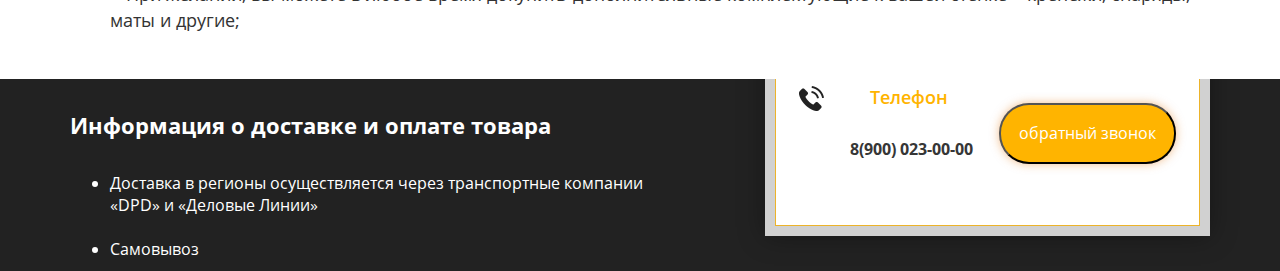
==== commit e62b59ce: "fix misprint icon" ====
--- a/index.html
+++ b/index.html
@@ -91,13 +91,13 @@
 				    <p class="producer">от производителя в Москве</p>
 					<div class="row">
 				      <div class="col-md-1 col-xs-2">
-					    <img src="images/icon_1.png" alt="Иконка">
+					    <img class="main__icon" src="images/icon_1.png" alt="Иконка">
 					   </div>
 						<div class="col-md-5 col-xs-10">
 							<p class="advantage_text">Гарантия <br> производителя <br> <span class="yellow"> 2 года </span> </p>
 						</div>
 						<div class="col-md-1 col-xs-2">
-							<img src="images/icon_2.png" alt="Иконка">
+							<img class="main__icon" src="images/icon_2.png" alt="Иконка">
 						</div>
 						<div class="col-md-5 col-xs-10">
 							<p class="advantage_text">Выдерживает до <br> <span class="yellow"> 400 кг </span>  </p>
@@ -105,13 +105,13 @@
 			        </div> <!--row-->
 			        <div class="row">
 				      <div class="col-md-1 col-xs-2">
-					    <img src="images/icon_3.png" alt="Иконка">
+					    <img class="main__icon" src="images/icon_3.png" alt="Иконка">
 					   </div>
 						<div class="col-md-5 col-xs-10">
 							<p class="advantage_text">Установка <br>в Москве с <br> <span class="yellow"> гарантией </span>  </p>
 						</div>
 						<div class="col-md-1 col-xs-2">
-							<img src="images/icon_4.png" alt="Иконка">
+							<img class="main__icon" src="images/icon_4.png" alt="Иконка">
 						</div>
 						<div class="col-md-5 col-xs-10">
 							<p class="advantage_text"> С 2012 года мы <br> поставили в Москву <br> <span class="yellow"> 218 </span> шведских стенок  </p>
@@ -768,7 +768,7 @@
 								<li>На нашем сайте вы можете подобрать решение для любой комнаты в различных ценовых категориях;</li>
 								<li>Вы можете приобрести как готовую шведскую стенку, так и изготовленную под заказ;</li>
 								<li>Наш ассортимент постоянно обновляется и дополняется новыми предложениями от проверенных производителей;</li>
-								<li>аши специалисты доставят стенку на дом и помогут вам правильно установить ее;</li>
+								<li>Наши специалисты доставят стенку на дом и помогут вам правильно установить ее;</li>
 								<li>Упор под штангу</li>
 								<li>При желании, вы можете в любое время докупить дополнительные комплектующие к вашей стенке – крепежи, снаряды, маты и другие;</li>
 						   </ul>					
--- a/css/style.css
+++ b/css/style.css
@@ -162,34 +162,6 @@
   margin: 0 auto 30px auto;
   
 }
-
-
-
-
-
-
-
-
-
-
-
-/*@media screen and (max-width: 1200px) {
-  .boxed #fh5co-page {
-    max-width: 1060px;
-    max-width: 960px;
-  }
-}
-.boxed #fh5co-page .container {
-  max-width: 1140px;
-  max-width: 960px;
-  margin: 0 auto;
-}*/
-/*@media screen and (max-width: 1200px) {
-  .boxed #fh5co-page .container {
-    max-width: 960px;
-    max-width: 780px;
-  }
-}*/
 
 #fh5co-header {
   position: absolute;
@@ -1825,6 +1797,16 @@
 
 }
 
+.main__icon {
+  display: block;
+  background-color: #ffb400;
+  height: 60px;
+  width: 60px;
+  border-radius: 50%;
+  padding:10px;
+}
+
+
 
 .navbar-nav > li > a {  
   font-size: 16px;  
@@ -2107,12 +2089,6 @@
   display: block;
 }
 
-/*#header_info__text {
-    display: none;
-  }*/
-
-
-
 
 #footer_form,
 .mobile_hide {
@@ -2239,6 +2215,9 @@
 .feature-icon {
   max-width: 210px;
   max-height: 210px;
+  padding: 30px;
+  border-radius: 50%;
+  background-color: red;
     
 }
   .main_activity {
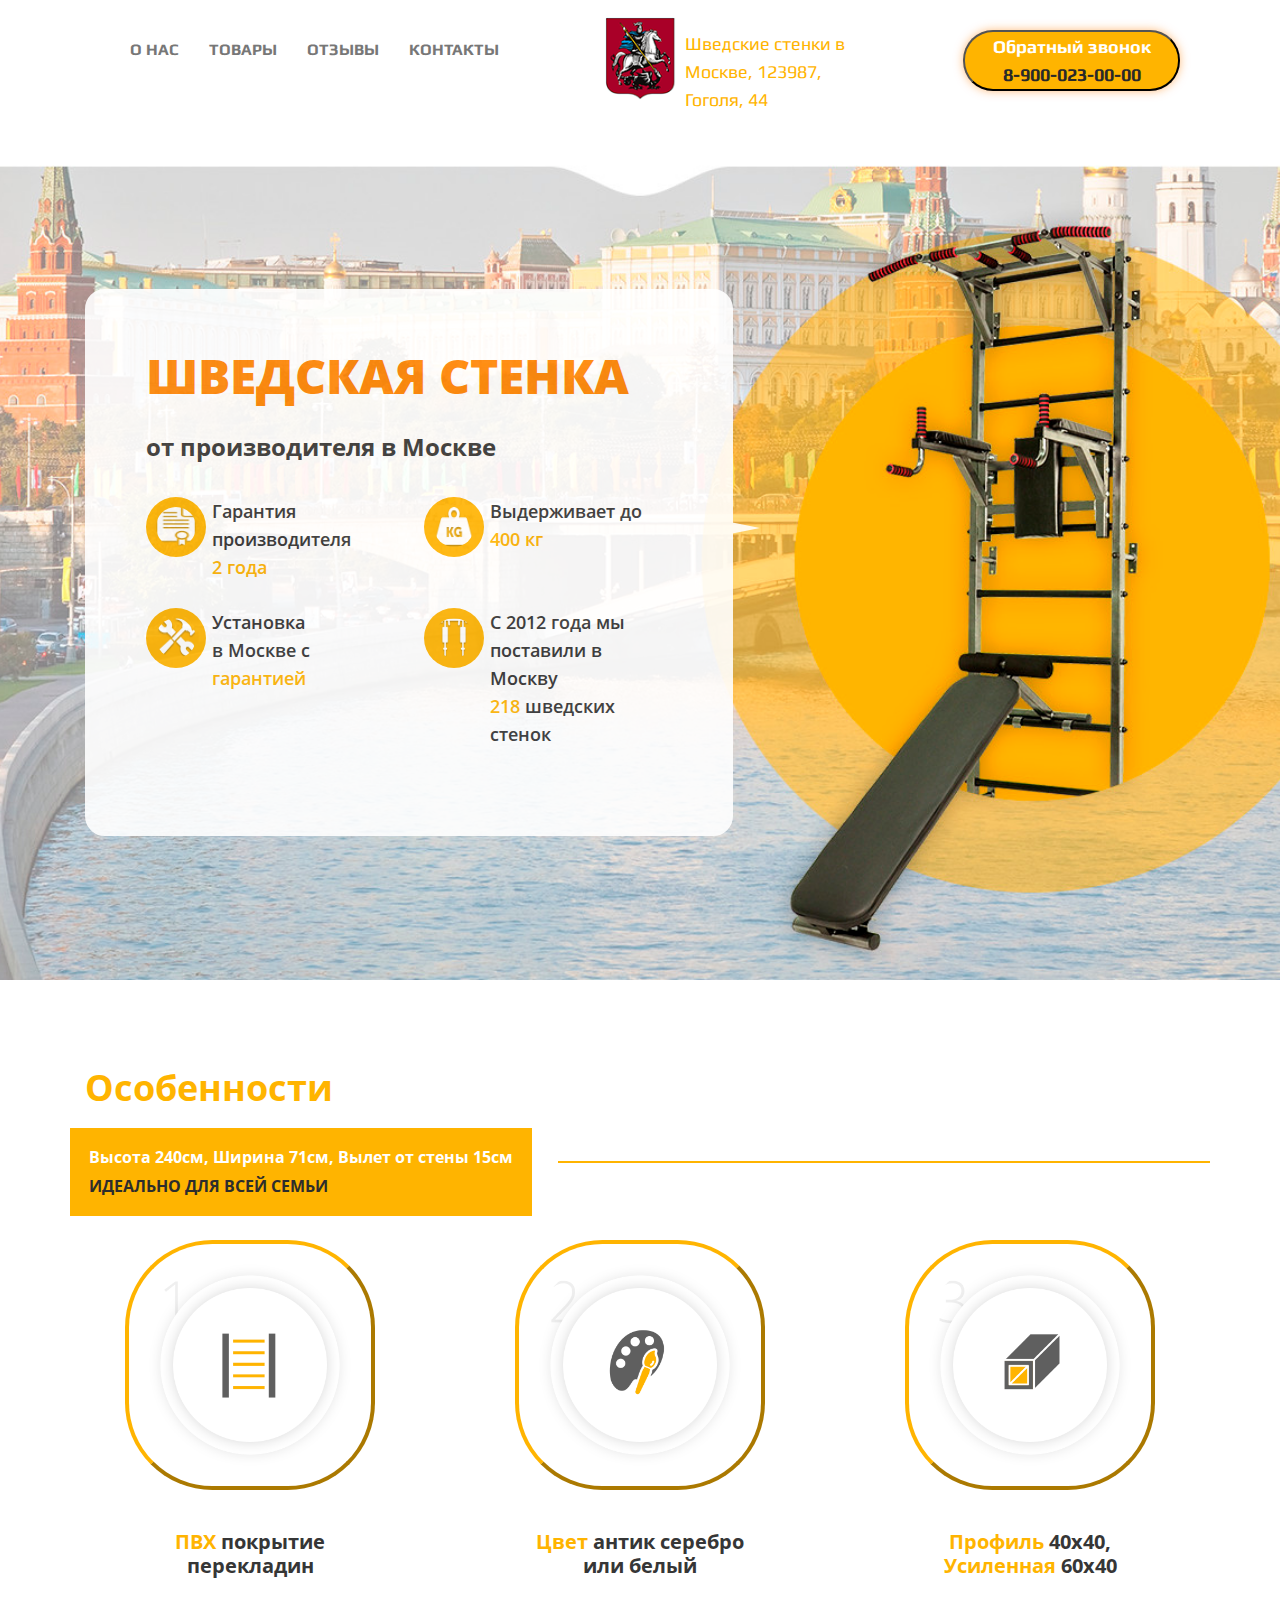
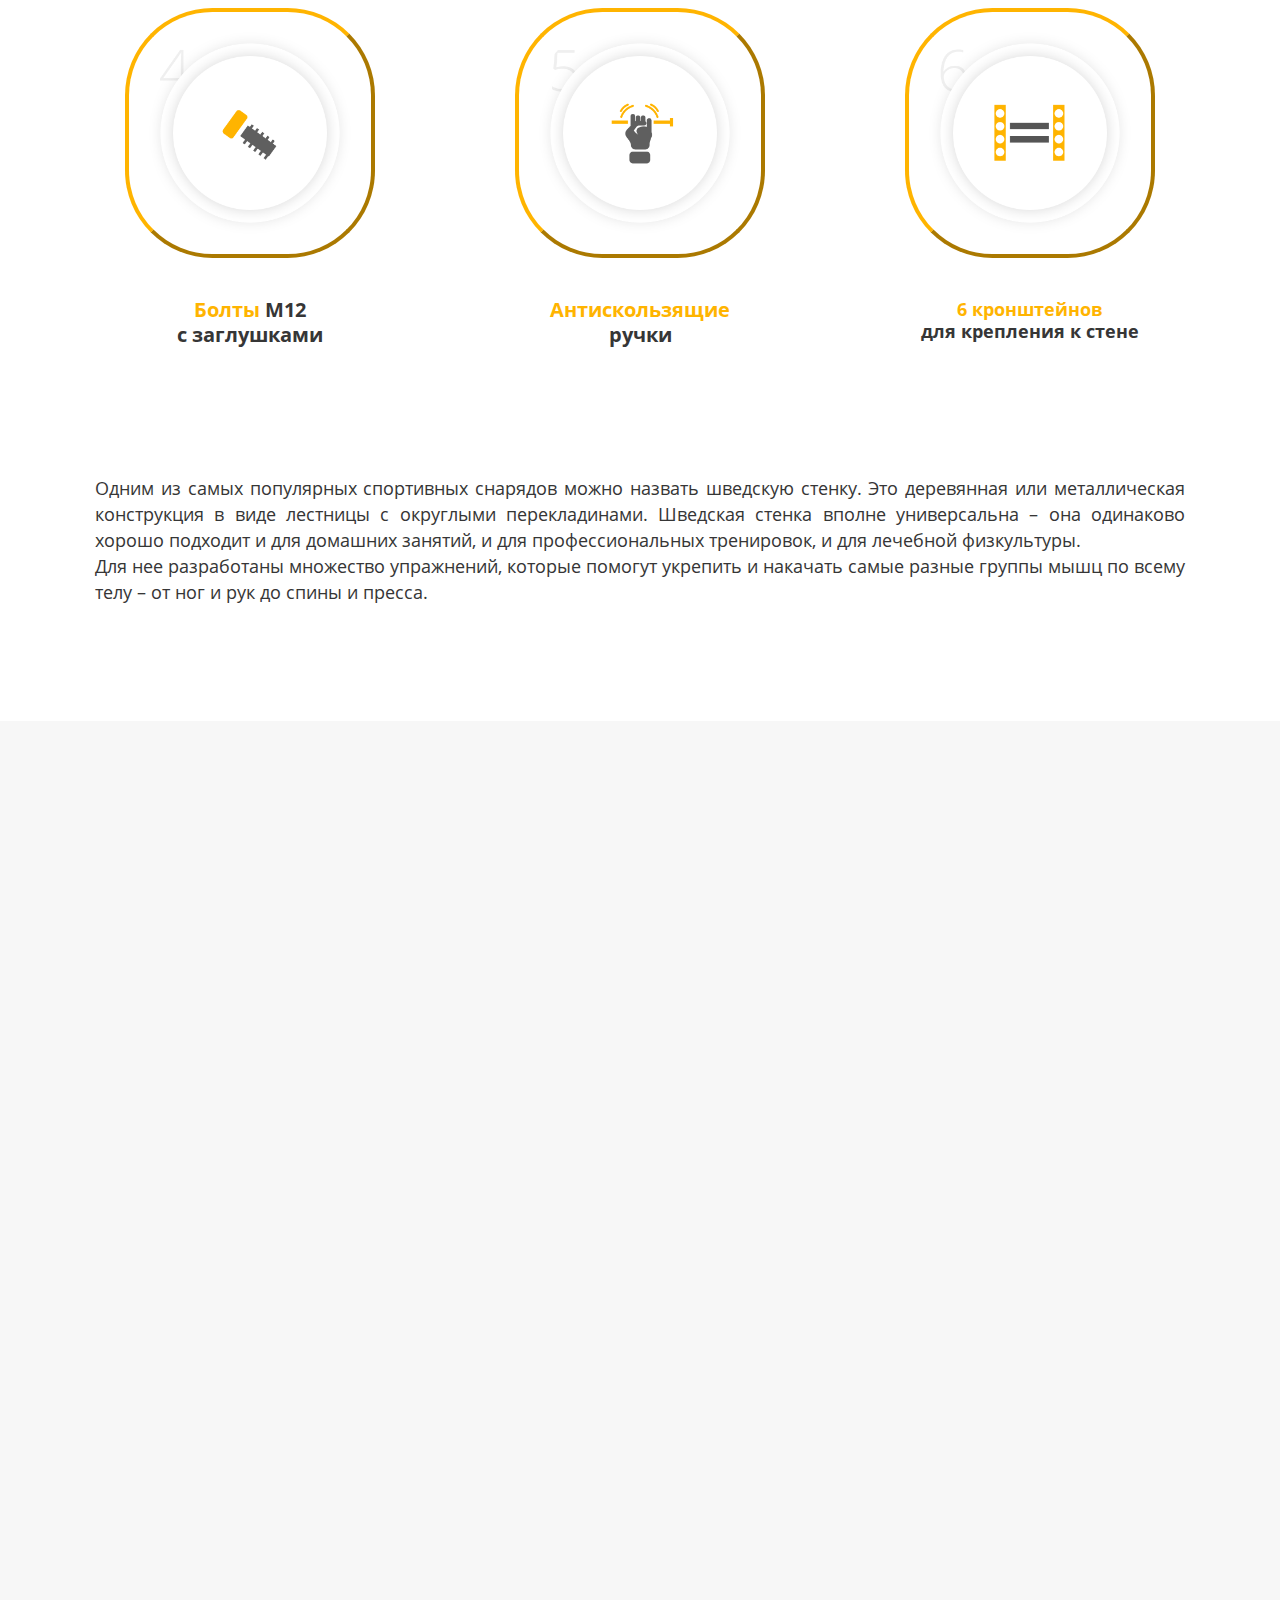
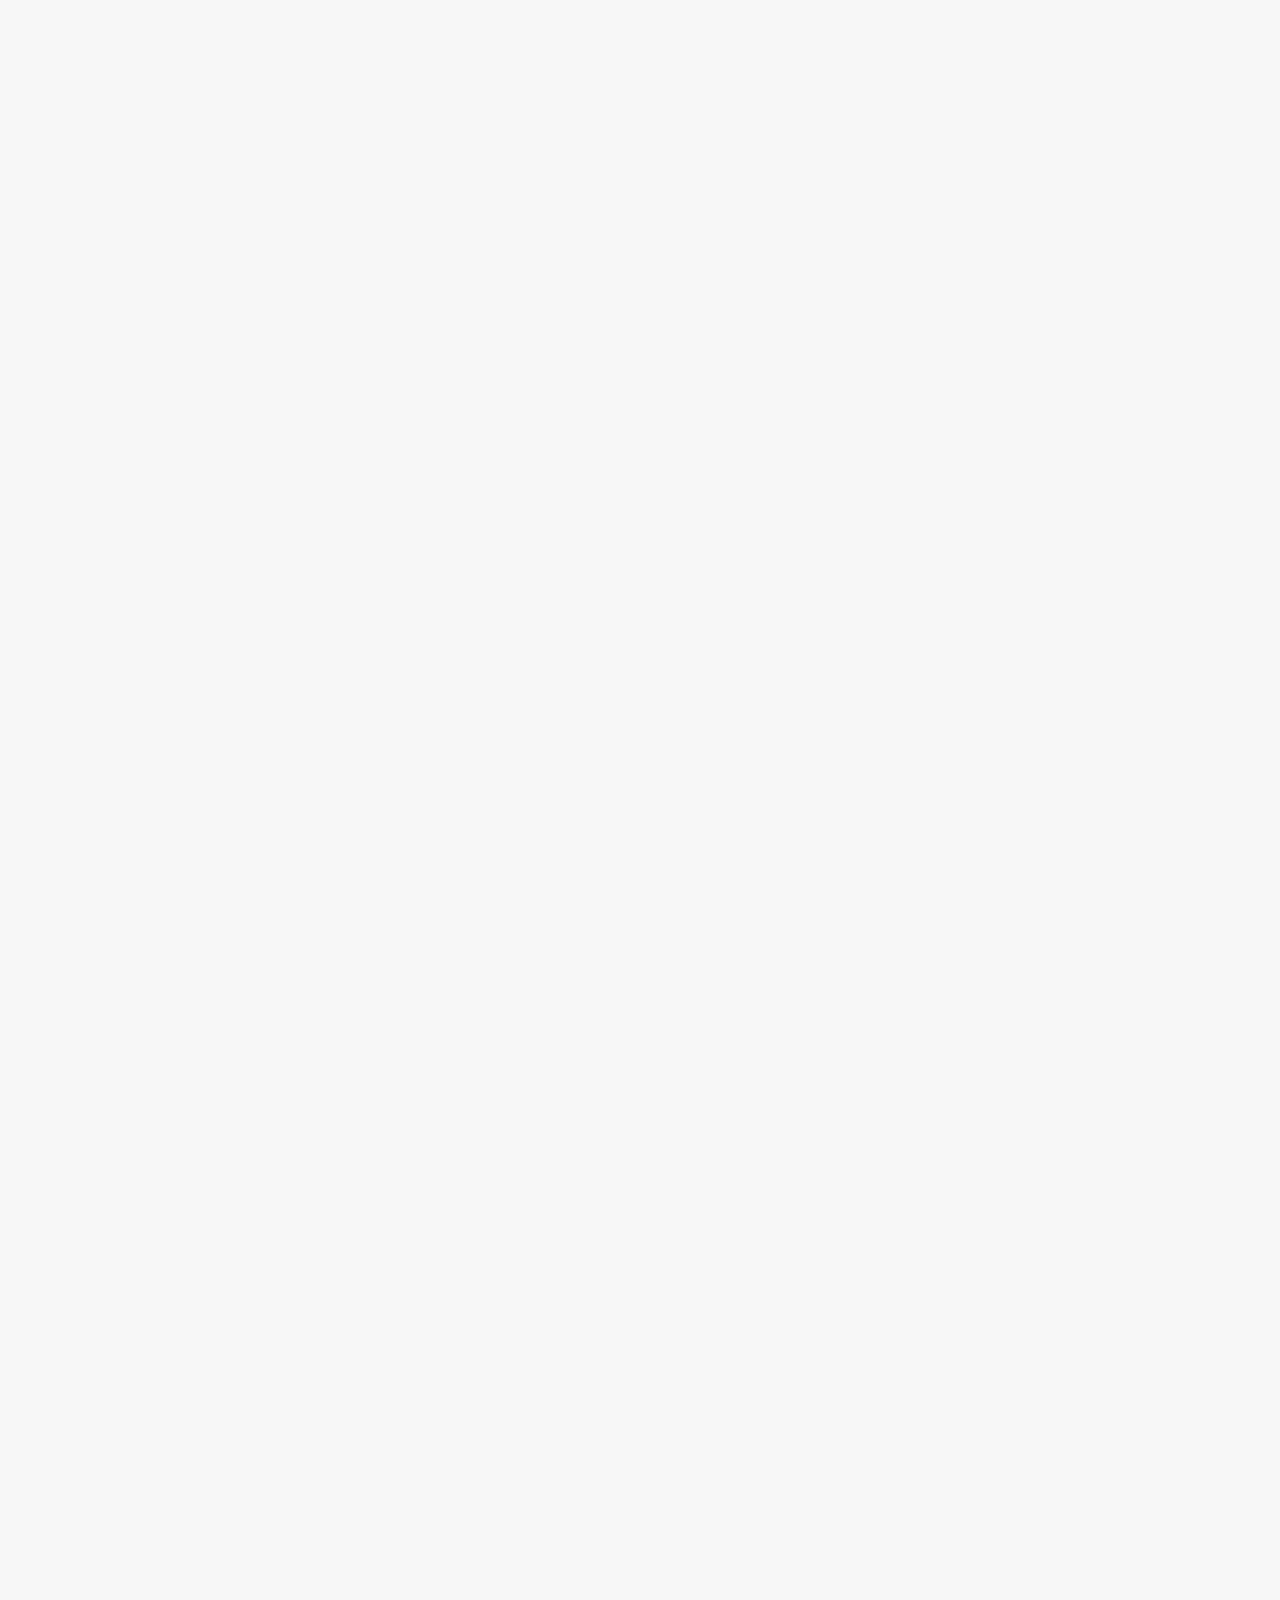
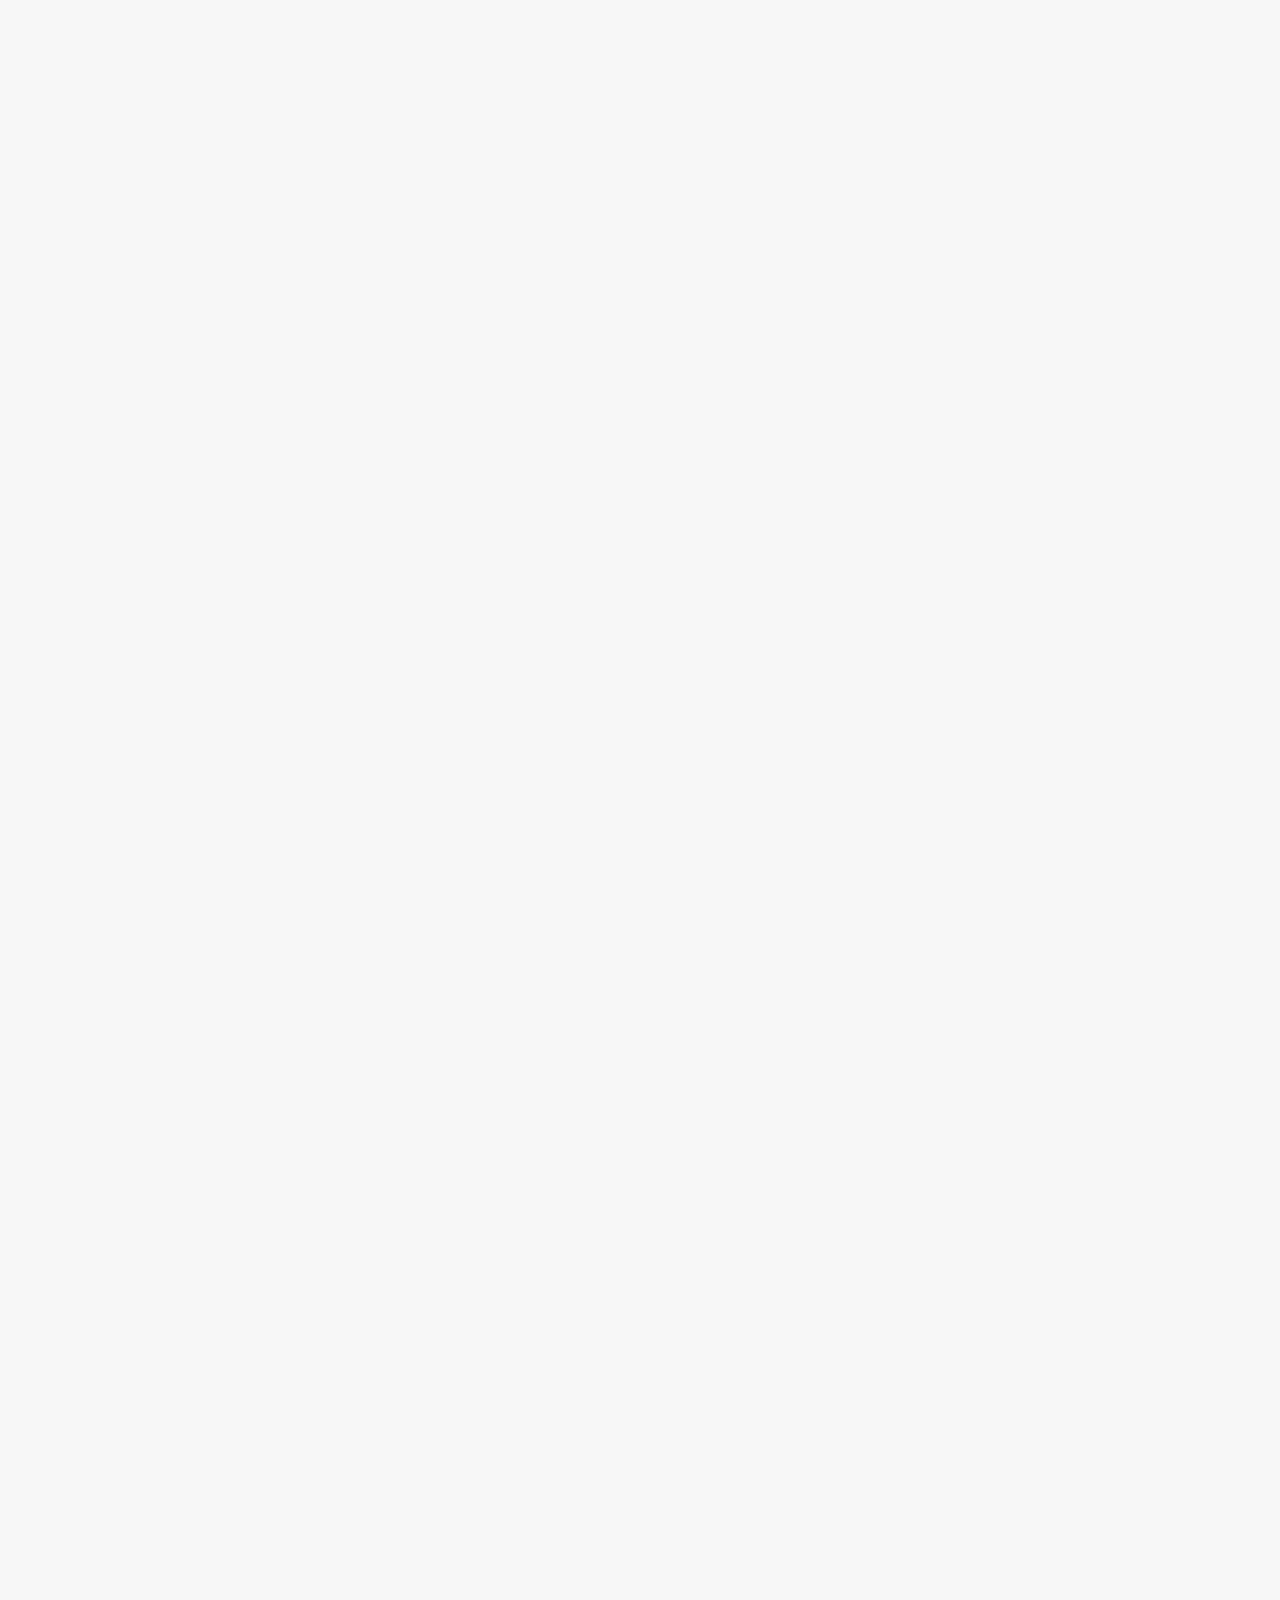
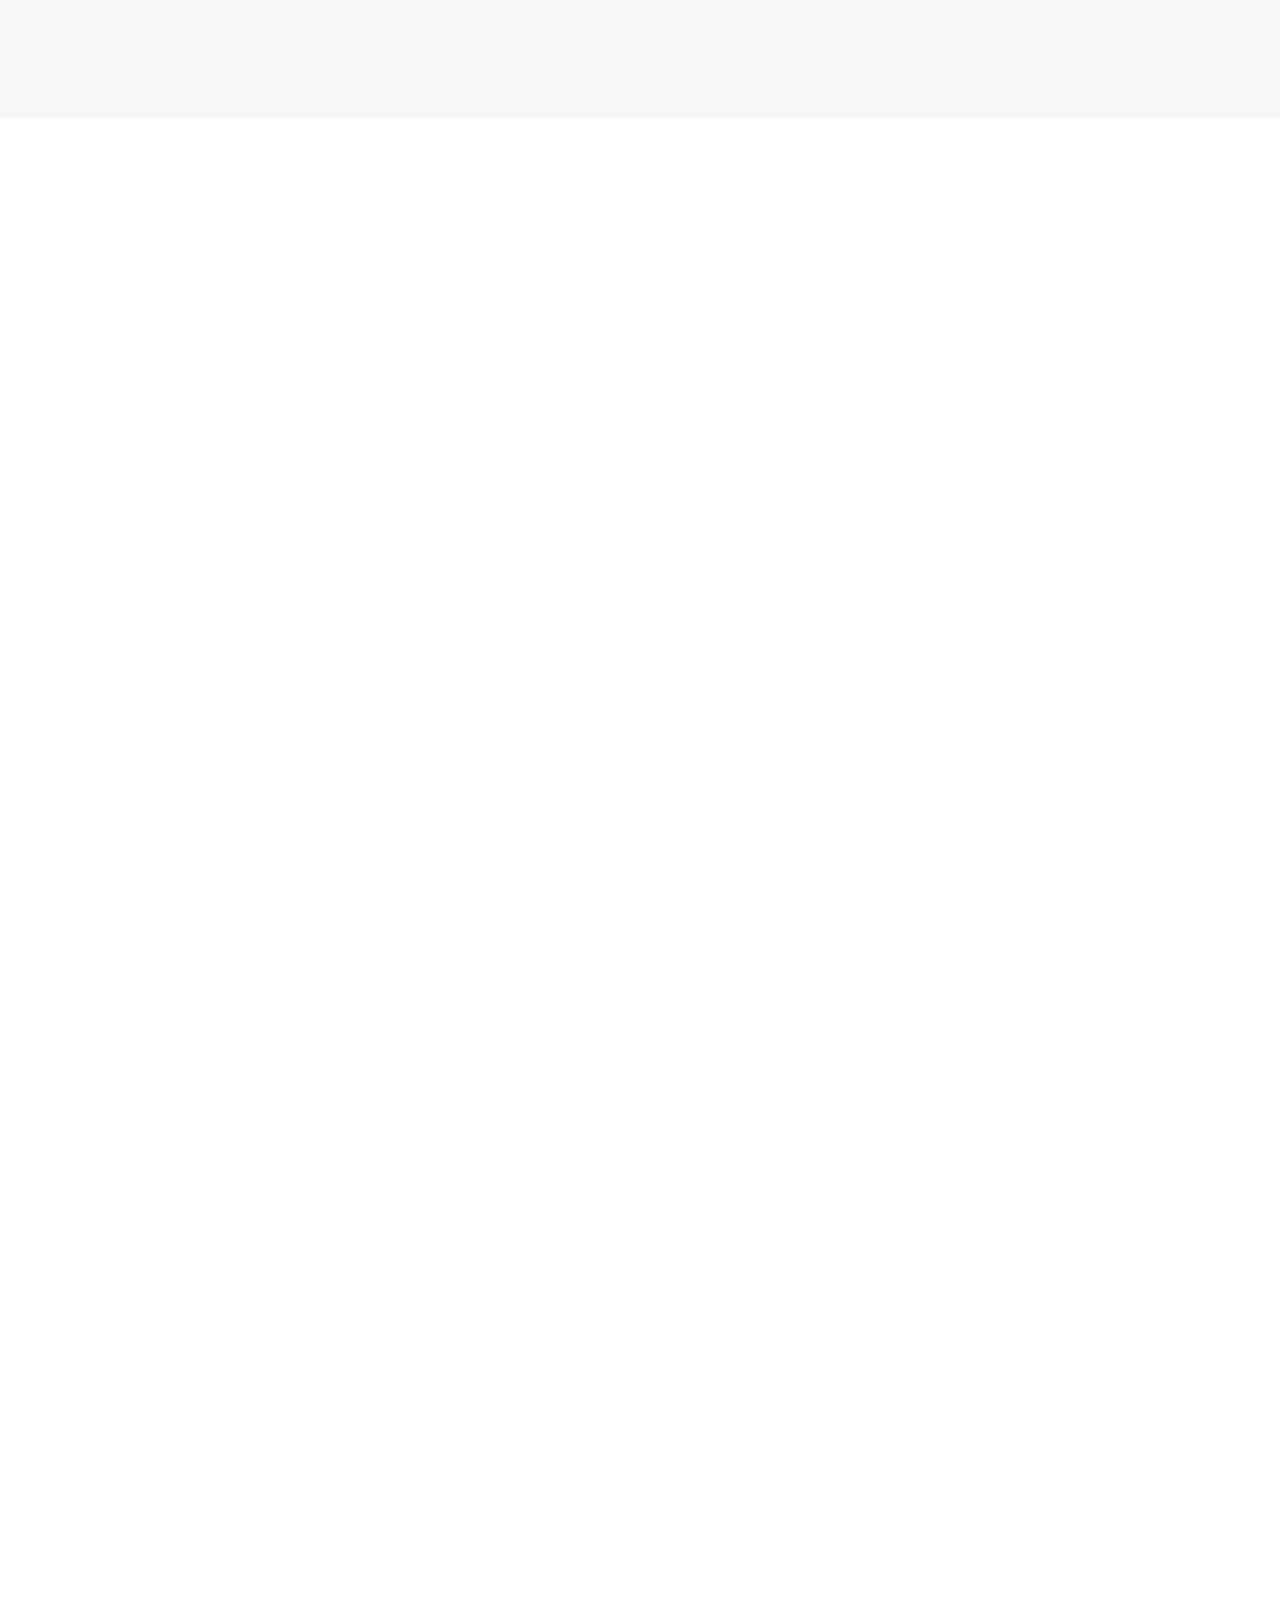
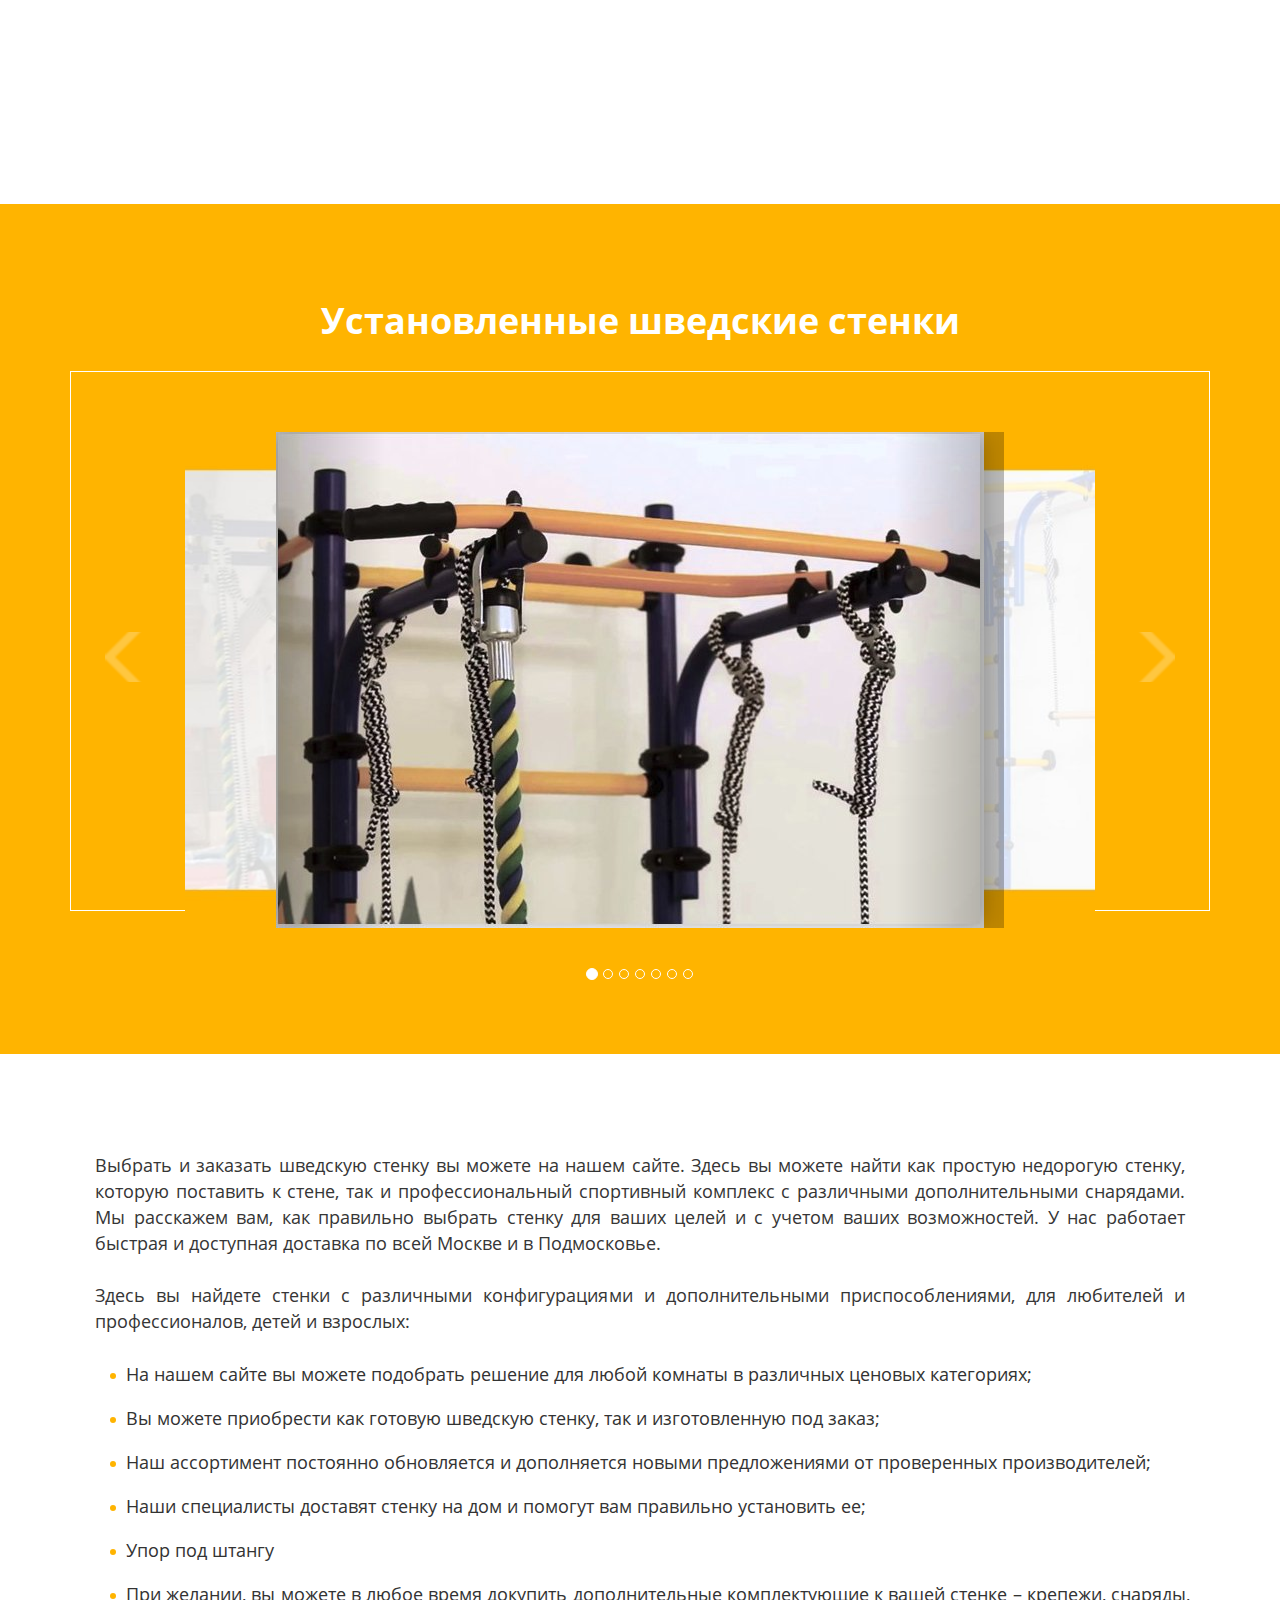
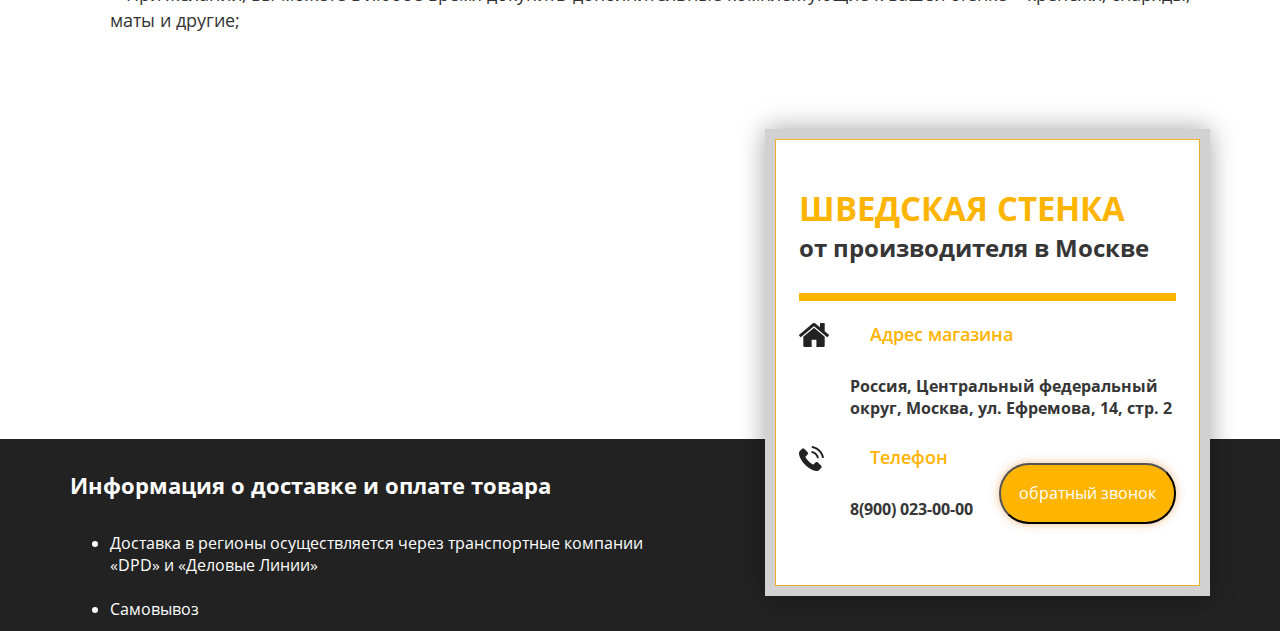
==== commit d8ede880: "fixes" ====
--- a/index.html
+++ b/index.html
@@ -1,4 +1,3 @@
-
 <!DOCTYPE html>
 <!--[if lt IE 7]>      <html class="no-js lt-ie9 lt-ie8 lt-ie7"> <![endif]-->
 <!--[if IE 7]>         <html class="no-js lt-ie9 lt-ie8"> <![endif]-->
@@ -120,11 +119,6 @@
 			</div>					
 </section>
 
-
-
-
-
-
 <!-- END main screen -->
 <section id="fh5co-features">
 			<div class="container ">
@@ -144,7 +138,7 @@
 						<div class="fh5co-feature">
 							
 
-								<figure class="fh5co-devices "><img class="feature-icon" src="images/icon1.png" alt="Преимущества" class="img-responsive"></figure>
+								<figure class="fh5co-devices "><img class="feature-icon img-responsive" src="images/icon1.png" alt="Преимущества"></figure>
 								
 							
 							<h3 class="adv_description"><span class="yellow_text">ПВХ </span>  покрытие <br> перекладин</h3>
@@ -154,7 +148,7 @@
 					<div class="col-md-4 col-sm-6 col-xs-12 ">
 						<div class="fh5co-feature">
 							
-								<figure class="fh5co-devices "><img class="feature-icon" src="images/icon2.png" alt="Преимущества" class="img-responsive"></figure>
+								<figure class="fh5co-devices "><img class="feature-icon img-responsive" src="images/icon2.png" alt="Преимущества" ></figure>
 							
 							<h3 class="adv_description"><span class="yellow_text">Цвет</span>  антик серебро <br> или белый</h3>
 						</div>
@@ -163,7 +157,7 @@
 					  <div class="col-md-4 col-sm-6 col-xs-12 ">
 						<div class="fh5co-feature">
 							
-								<figure class="fh5co-devices "><img class="feature-icon" src="images/icon3.png" alt="Преимущества" class="img-responsive"></figure>
+								<figure class="fh5co-devices "><img class="feature-icon img-responsive" src="images/icon3.png" alt="Преимущества"></figure>
 							
 							<h3 class="adv_description"><span class="yellow_text">Профиль </span>  40х40,<br> <span class="yellow_text">Усиленная </span>  60х40</h3>
 						</div>
@@ -171,7 +165,7 @@
 					<div class="col-md-4 col-sm-6 col-xs-12 ">
 						<div class="fh5co-feature">
 							
-								<figure class="fh5co-devices "><img class="feature-icon" src="images/icon4.png" alt="Преимущества" class="img-responsive"></figure>
+								<figure class="fh5co-devices "><img class="feature-icon img-responsive" src="images/icon4.png" alt="Преимущества"></figure>
 							
 							<h3 class="adv_description"><span class="yellow_text">Болты </span>  М12 <br> c заглушками</h3>
 						</div>
@@ -180,7 +174,7 @@
 					<div class="col-md-4 col-sm-6 col-xs-12 ">
 						<div class="fh5co-feature">
 							
-								<figure class="fh5co-devices "><img class="feature-icon" src="images/icon5.png" alt="Преимущества" class="img-responsive"></figure>
+								<figure class="fh5co-devices "><img class="feature-icon img-responsive" src="images/icon5.png" alt="Преимущества"></figure>
 							
 							<h3 class="adv_description"><span class="yellow_text">Антискользящие</span><br>  ручки</h3>
 						</div>
@@ -225,7 +219,7 @@
 			<div class="fh5co-text">
 				<p class="title">Шведская стенка F 1</p>
 				<a href="images/F1.jpg" class="fh5co-project-item image-popup">
-				<img  class="product_image2" src="images/F1.jpg" alt="Шведская стенка" class="img-responsive">
+				<img  class="img-responsive product_image2" src="images/F1.jpg" alt="Шведская стенка">
 				</a>
 				<ul class="product_desription">
 					<li class="list__item">Шведская стенка разборная</li>
@@ -245,7 +239,7 @@
 			<div class="fh5co-text">
 				<p class="title">Шведская стенка F 2</p>
 				<a href="images/F2.jpg" class="fh5co-project-item image-popup">
-					<img  class="product_image2" src="images/F2.jpg" alt="Шведская стенка" class="img-responsive">
+					<img  class="product_image2 img-responsive" src="images/F2.jpg" alt="Шведская стенка" >
 				</a>
 				<ul class="product_desription">
 					<li class="list__item">Шведская стенка разборная</li>
@@ -276,7 +270,7 @@
 			<div class="fh5co-text">
 				<p class="title">Шведская стенка R 1</p>
 				<a href="images/R1.jpg" class="fh5co-project-item image-popup">
-					<img  class="product_image" src="images/R1.jpg" alt="Шведская стенка" class="img-responsive">
+					<img  class="product_image  img-responsive" src="images/R1.jpg" alt="Шведская стенка">
 				</a>
 				<ul class="product_desription">
 					<li class="list__item">Шведская стенка</li>
@@ -292,7 +286,7 @@
 			<div class="fh5co-text">
 				<p class="title">Шведская стенка R 2</p>
 				<a href="images/R2.jpg" class="fh5co-project-item image-popup">
-					<img  class="product_image" src="images/R2.jpg" alt="Шведская стенка" class="img-responsive">
+					<img  class="product_image img-responsive" src="images/R2.jpg" alt="Шведская стенка">
 				</a>
 				<ul class="product_desription">
 					<li class="list__item">Шведская стенка</li>
@@ -312,7 +306,7 @@
 			<div class="fh5co-text">
 				<p class="title">Шведская стенка R 15</p>
 				<a href="images/R15.jpg" class="fh5co-project-item image-popup">
-					<img  class="product_image" src="images/R15.jpg" alt="Шведская стенка" class="img-responsive">
+					<img  class="product_image img-responsive" src="images/R15.jpg" alt="Шведская стенка">
 				</a>
 				<ul class="product_desription">
 					<li class="list__item">Шведская стенка стандарт</li>
@@ -332,7 +326,7 @@
 			<div class="fh5co-text">
 				<p class="title">Шведская стенка R 15</p>
 				<a href="images/R15-2.jpg" class="fh5co-project-item image-popup">
-					<img  class="product_image" src="images/R15-2.jpg" alt="Шведская стенка" class="img-responsive">
+					<img  class="product_image img-responsive" src="images/R15-2.jpg" alt="Шведская стенка">
 				</a>
 				<ul class="product_desription">
 					<li class="list__item">Шведская стенка стандарт</li>
@@ -365,7 +359,7 @@
 			<div class="fh5co-text">
 				<p class="title">Шведская стенка S 10</p>
 				<a href="images/s-10.jpg" class="fh5co-project-item image-popup">
-					<img  class="product_image" src="images/s-10.jpg" alt="Шведская стенка" class="img-responsive">
+					<img  class="product_image img-responsive" src="images/s-10.jpg" alt="Шведская стенка">
 				</a>
 				<ul class="product_desription">
 					<li class="list__item">Шведская стенка 60/40</li>
@@ -385,7 +379,7 @@
 			<div class="fh5co-text">
 				<p class="title">Шведская стенка S 1</p>
 				<a href="images/S-1.jpg" class="fh5co-project-item image-popup">
-					<img  class="product_image" src="images/S-1.jpg" alt="Шведская стенка" class="img-responsive">
+					<img  class="product_image img-responsive" src="images/S-1.jpg" alt="Шведская стенка">
 				</a>
 				<ul class="product_desription">
 					<li class="list__item">Шведская стенка 60/40</li>
@@ -404,7 +398,7 @@
 			<div class="fh5co-text">
 				<p class="title">Шведская стенка S 2</p>
 				<a href="images/S-2.jpg" class="fh5co-project-item image-popup">
-					<img  class="product_image" src="images/S-2.jpg" alt="Шведская стенка" class="img-responsive">
+					<img  class="product_image img-responsive" src="images/S-2.jpg" alt="Шведская стенка">
 				</a>
 				<ul class="product_desription">
 					<li class="list__item">Шведская стенка 60/40</li>
@@ -422,7 +416,7 @@
 			<div class="fh5co-text">
 				<p class="title">Шведская стенка S 11</p>
 				<a href="images/S-11.jpg" class="fh5co-project-item image-popup">
-					<img  class="product_image" src="images/S-11.jpg" alt="Шведская стенка" class="img-responsive">
+					<img  class="product_image img-responsive" src="images/S-11.jpg" alt="Шведская стенка">
 				</a>
 				<ul class="product_desription">
 					<li class="list__item">Шведская стенка 60/40</li>
@@ -454,7 +448,7 @@
 			<div class="fh5co-text">
 				<p class="title">Шведская стенка RS 1</p>
 				<a href="images/RS-1.jpg" class="fh5co-project-item image-popup">
-					<img  class="product_image" src="images/RS-1.jpg" alt="Шведская стенка" class="img-responsive">
+					<img  class="product_image img-responsive"  src="images/RS-1.jpg" alt="Шведская стенка">
 				</a>
 				<ul class="product_desription">
 					<li class="list__item">Шведская стенка в распор <br> (высота регулирования  <br> 2.5м - 3.0м)</li>
@@ -474,7 +468,7 @@
 			<div class="fh5co-text">
 				<p class="title">Шведская стенка RS 2</p>
 				<a href="images/RS-2.jpg" class="fh5co-project-item image-popup">
-					<img  class="product_image" src="images/RS-2.jpg" alt="Шведская стенка" class="img-responsive">
+					<img  class="product_image img-responsive" src="images/RS-2.jpg" alt="Шведская стенка">
 				</a>
 				<ul class="product_desription">
 					<li class="list__item">Шведская стенка в распор</li>
@@ -493,7 +487,7 @@
 			<div class="fh5co-text">
 				<p class="title">Шведская стенка RS 11</p>
 				<a href="images/RS11.jpg" class="fh5co-project-item image-popup">
-					<img  class="product_image" src="images/RS11.jpg" alt="Шведская стенка" class="img-responsive">
+					<img  class="product_image img-responsive" src="images/RS11.jpg" alt="Шведская стенка">
 				</a>
 				<ul class="product_desription">
 					<li class="list__item">Шведская стенка в распор</li>
@@ -511,7 +505,7 @@
 			<div class="fh5co-text">
 				<p class="title">Шведская стенка RS </p>
 				<a href="images/RS10.jpg" class="fh5co-project-item image-popup">
-					<img  class="product_image" src="images/RS10.jpg" alt="Шведская стенка" class="img-responsive">
+					<img  class="product_image img-responsive" src="images/RS10.jpg" alt="Шведская стенка">
 				</a>
 				<ul class="product_desription">
 					<li class="list__item">Шведская стенка в распор</li>
@@ -587,7 +581,7 @@
 		</div><!--row-->
 		<div class="row animate-box mobile_hide">
 			  <div class="col-md-12 sport_tools sport_tools_even">		
-				<div class="col-md-7 col-sm-7 col-xs-12 animate-box horizontal_image">
+				<div class="col-md-6 col-sm-6 col-xs-12 animate-box horizontal_image">
 					<p class="title2">Навесные элементы</p>	
 						<ul class="product_desription">
 								<li>Кольца - 500р.</li>
@@ -601,9 +595,9 @@
 				</div>	
 				<input class="model" name="product_title" value="навесные элементы" type="hidden" />		
 							
-				<div class="col-md-5 col-sm-5 col-xs-12 animate-box">
+				<div class="col-md-6 col-sm-6 col-xs-12 animate-box">
 				
-				<img class="product_image3 " src="images/turnik2.jpg" alt="Турник" class="img-responsive">
+				<img class="img-responsive product_image4" src="images/turnik2.jpg" alt="Турник">
 				</div>			
 			</div>
 		</div><!--row-->
@@ -612,7 +606,7 @@
 			  <div class="col-md-12 sport_tools">		
 				<div class="col-md-5 col-sm-5 col-xs-12 animate-box ">
 					
-					<img class="product_image3 " src="images/turnik3.jpg" alt="Матрас" class="img-responsive">	
+					<img class="product_image3 img-responsive" src="images/turnik3.jpg" alt="Матрас">	
 				</div>				
 				<div class="col-md-7 col-sm-7 col-xs-12 animate-box horizontal_image2">
 					<p class="title2">Мат гимнастический складной 1х1м</p>
@@ -778,11 +772,22 @@
 </section>
 
 
+     
+            
+   <div class="wrapper2">
+        <div id="video_screen">
+                <div class="container">               
+                    <div class="video_screen__container">
+                    <iframe class="youtube" src="https://www.youtube.com/embed/waQIdtGCSuY" frameborder="0" gesture="media" allow="encrypted-media" allowfullscreen></iframe>
+                   </div>        
+                 </div> <!--container-->
+             </div><!--video_screen--> 
+  </div> <!--wrapper2--> 
 
 
 
 <div id=map>	  
-	<script type="text/javascript" charset="utf-8" defer src="https://api-maps.yandex.ru/services/constructor/1.0/js/?um=constructor%3A323ab1967460e114690900206fc5d5ebe32130872b023cdbf24aef22c4e6f457&amp;width=100%25&amp;height=488&amp;lang=ru_RU&amp;scroll=true">
+	<script type="text/javascript" charset="utf-8" async src="https://api-maps.yandex.ru/services/constructor/1.0/js/?um=constructor%3A323ab1967460e114690900206fc5d5ebe32130872b023cdbf24aef22c4e6f457&amp;width=100%25&amp;height=488&amp;lang=ru_RU&amp;scroll=false">
 	</script>
 </div>
 
@@ -886,11 +891,3 @@
 	</body>
 </html>
 
-
-
-<!-- 	ПРОСИЛИ ПОСТАВИТЬ В РАЗМЕТКУ ФРЕЙМ ДЛЯ ВИДЕО НА БУДУЩЕЕ
-
-	<div class="container">
-                    <iframe class="youtube" src="https://www.youtube.com/embed/FhwY_FsKuRA?rel=0&amp;modestbranding=1&amp;ap=%2526fmt%3D18&amp;autohide=1&amp;fs=1" allowfullscreen></iframe>
-     </div>   --> 
-
--- a/css/style.css
+++ b/css/style.css
@@ -160,239 +160,14 @@
   max-height: 250px;
   display: table;
   margin: 0 auto 30px auto;
-  
-}
-
-#fh5co-header {
-  position: absolute;
-  width: 100%;
-  left: 0;
-  padding-top: 50px;
-  z-index: 12;
-}
-@media screen and (max-width: 768px) {
-  #fh5co-header {
-    padding-top: 30px;
-  }
-}
-
-#fh5co-header nav {
-  position: relative;
-}
-#fh5co-header nav ul {
-  position: absolute;
-  width: 100%;
-  left: 0;
-  top: -32px;
-  margin: 0;
-  z-index: 2;
-  position: relative;
-}
-@media screen and (max-width: 768px) {
-  #fh5co-header nav ul {
-    display: none;
-  }
-}
-/*#fh5co-header nav ul li {
-  display: inline;
-}*/
-
-
-#fh5co-header nav ul li.fh5co-cta-btn a {
-  position: relative;
-  border-bottom: none;
-  padding: 7px 20px;
-  border: 2px solid rgba(255, 255, 255, 0.5);
-  -webkit-border-radius: 7px;
-  -moz-border-radius: 7px;
-  -ms-border-radius: 7px;
-  border-radius: 7px;
-}
-#fh5co-header nav ul li.fh5co-cta-btn a:hover {
-  border: 2px solid white;
-}
-#fh5co-header nav ul li.active a {
-  color: white;
-}
-#fh5co-header nav ul.left-menu li {
-  margin-right: 30px;
-}
-#fh5co-header nav ul.right-menu li {
-  margin-left: 30px;
-}
-
-#fh5co-hero {
-  background-color: transparent;
-  background-size: cover;
-  /*background-attachment: fixed;*/
-  background-repeat: no-repeat;
-  position: relative;
-  width: 100%;
-}
-
-#fh5co-hero .fh5co-overlay {
-  position: absolute;
-  top: 0;
-  left: 0;
-  right: 0;
-  bottom: 0;
-  background: #2a2d36;
-  opacity: .54;
-  z-index: 9;
-}
-#fh5co-hero .fh5co-intro {
-  display: table;
-  width: 100%;
-  z-index: 10;
-  position: relative;
-}
-@media screen and (max-width: 480px) {
-  #fh5co-hero .fh5co-intro {
-    height: 450px;
-  }
-}
-#fh5co-hero .fh5co-intro > div {
-  vertical-align: middle;
-  display: table-cell;
-}
-#fh5co-hero .fh5co-intro > div .fh5co-left-position {
-  /*width: 65%;*/
-  float: left;
-}
-@media screen and (max-width: 992px) {
-  #fh5co-hero .fh5co-intro > div .fh5co-left-position {
-    width: 100%;
-  }
-}
-#fh5co-hero .fh5co-intro > div .fh5co-center-position {
-  width: 65%;
-  text-align: center;
-  margin: 0 auto;
-}
-@media screen and (max-width: 992px) {
-  #fh5co-hero .fh5co-intro > div .fh5co-center-position {
-    width: 100%;
-    text-align: center;
-  }
-}
-#fh5co-hero .fh5co-intro > div .fh5co-right-position {
-  width: 65%;
-  float: right;
-  text-align: right;
-}
-@media screen and (max-width: 992px) {
-  #fh5co-hero .fh5co-intro > div .fh5co-right-position {
-    width: 100%;
-    text-align: left;
-  }
-}
-#fh5co-hero .fh5co-intro > div h2 {
-  font-size: 70px;
-  line-height: 87px;
-  font-weight: 100;
-  color: white;
-}
-@media screen and (max-width: 992px) {
-  #fh5co-hero .fh5co-intro > div h2 {
-    font-size: 40px;
-    line-height: 57px;
-    text-align: center;
-  }
-}
-#fh5co-hero .fh5co-intro > div h3 {
-  font-weight: 100;
-  font-size: 30px;
-  line-height: 45px;
-  color: white;
-}
-@media screen and (max-width: 992px) {
-  #fh5co-hero .fh5co-intro > div h3 {
-    font-size: 24px;
-    line-height: 37px;
-    text-align: center;
-  }
-}
-#fh5co-hero .fh5co-intro > div .btn-outline, #fh5co-hero .fh5co-intro > div .btn-primary {
-  padding: 20px 30px !important;
-  min-width: 200px;
-  font-size: 18px;
-}
-@media screen and (max-width: 480px) {
-  #fh5co-hero .fh5co-intro > div .btn-outline, #fh5co-hero .fh5co-intro > div .btn-primary {
-    padding: 10px 30px !important;
-    width: 100%;
-  }
-}
-#fh5co-hero .fh5co-intro > div .btn-outline {
-  border-color: rgba(255, 255, 255, 0.2);
-  color: white;
-  background-color: rgba(255, 255, 255, 0.1);
-}
-#fh5co-hero .fh5co-intro > div .btn-outline:hover {
-  border-color: rgba(255, 255, 255, 0.4);
-  color: white;
-  background-color: rgba(255, 255, 255, 0.2);
-}
-#fh5co-hero .fh5co-learn-more {
-  position: absolute;
-  bottom: -25px;
-  left: 50%;
-  z-index: 12;
-  text-align: center;
-}
-#fh5co-hero .fh5co-learn-more a {
-  display: block;
-}
-#fh5co-hero .fh5co-learn-more a .text {
-  display: block;
-  color: rgba(255, 255, 255, 0.5);
-  margin-bottom: 20px;
-}
-#fh5co-hero .fh5co-learn-more a .arrow {
-  display: block;
-  width: 50px;
-  height: 50px;
-  margin: 0 auto;
-  background: #8dc63f;
-  -webkit-border-radius: 50%;
-  -moz-border-radius: 50%;
-  -ms-border-radius: 50%;
-  border-radius: 50%;
-}
-#fh5co-hero .fh5co-learn-more a .arrow i {
-  top: 10px;
-  position: relative;
-  color: #fff;
-  vertical-align: middle;
-}
-
-.no-js-fullheight {
-  height: 613px;
-}
-@media screen and (max-width: 768px) {
-  .no-js-fullheight {
-    height: inherit;
-    padding: 3em 0;
-  }
-}
-
-.fh5co-lead {
-  font-size: 50px;
-  font-weight: 300;
-  color: #484c50;
-  margin-bottom: 10px;
-}
-@media screen and (max-width: 768px) {
-  .fh5co-lead {
-    font-size: 35px;
-  }
-}
-
-.fh5co-sub-lead {
-  font-size: 18px;
-  line-height: 32px;
-  font-weight: 300;
-}
+  border-radius: 35%;
+  padding: 20px;
+  border: 4px outset rgb(255, 180, 0);
+  
+  
+}
+
+
 div.invisible_section {
   padding: 5.5em 0 10px 0;
 }
@@ -1085,7 +860,7 @@
 .mfp-with-zoom.mfp-bg {
   opacity: 0;
   -webkit-backface-visibility: hidden;
-  /* ideally, transition speed should match zoom duration */
+  
   -webkit-transition: all 0.3s ease-out;
   -moz-transition: all 0.3s ease-out;
   -o-transition: all 0.3s ease-out;
@@ -1320,15 +1095,6 @@
     font-weight: bold;
 
 }
-
-/*span.delivery {
-  text-transform: none;
-  color: rgb(255, 180, 0);
-   
-
-}*/
-
-
 
 span.price {
   
@@ -1420,6 +1186,13 @@
     max-width: 250px;
 }
 
+.product_image4 {
+    display: block;
+    margin-left: 10px;
+    padding-bottom: 8px;   
+    min-height: 220px;
+}
+
 
 .arrows__left {
   display: inline-block;
@@ -1449,10 +1222,6 @@
   
 }
 
-/*.arrows__right:hover,
-.arrows__left:hover{
-  background-color: #fff;
-}*/
 
 .carousel-indicators {
   margin-bottom: -80px;
@@ -1472,7 +1241,8 @@
   background-image: url(../images/slider_back2.jpg);
   background-position: center;
   background-size: contain;
-   max-height: 419px;
+  background-repeat: no-repeat;
+  
    margin-top: 60px;
    
 }
@@ -1491,14 +1261,20 @@
 
 }
 
-img.slider_items {
+.active.item {
+	min-height: 300px;
+}
+
+
+
+img.slider_items
+
+ {
  
   display: block;
   
   
-   min-height: 250px;
-   overflow-y: visible;
-   margin-top: -100px!important;
+    
   -webkit-box-shadow: 0px 0px 25px 0px rgba(0, 0, 0, 0.35);;
   -moz-box-shadow: 0px 0px 25px 0px rgba(0, 0, 0, 0.35);
   -ms-box-shadow: 0px 0px 25px 0px rgba(0, 0, 0, 0.35);
@@ -1540,6 +1316,7 @@
     z-index: 5002;
     display: none;
     border-radius: 20px;
+    font-family: "Open Sans Bold";
 }
 .popup_inputs {
     display: block;
@@ -1552,6 +1329,7 @@
     text-align: center;
     width: 80%;
     border-radius: 5px;
+     font-family: "Open Sans Regular";
   }
 #blindLayer {
     background: none repeat scroll 0 0 rgba(0,  0,  0,  0.8);
@@ -1758,7 +1536,7 @@
 }
 
 
-/* DEMO example styles for logo image */
+
 .navbar-brand {
   padding: 0px;
 }
@@ -2071,6 +1849,32 @@
 }
 
 
+.wrapper2 {
+  width: 98%;
+  position: relative;
+-webkit-box-sizing: border-box;
+        box-sizing: border-box;
+
+margin: auto;
+}
+
+.video_screen__container {
+width:60%;
+margin:auto;
+height: 300px;
+margin-bottom: 30px;
+margin-top: 30px;
+}
+
+.youtube {
+border-width: 0;
+left: 0;
+top: 0;
+width: 100%;
+height: 100%;
+}
+
+
 
 @media screen and (max-width: 768px) {
   ul.product_desription {
@@ -2088,6 +1892,7 @@
   div.invisible_section {
   display: block;
 }
+
 
 
 #footer_form,
@@ -2124,16 +1929,19 @@
   
 }
 
-.slider_base {
-  width: 100%;  
-  height: 100%;
-  max-height: 300px;
+
+  .slider_base {
+  width: 100%;
+  
+  background-image: none;
+    
+}
    
    
-}
+
 
 #myCarousel {
-  width: 98%;  
+  width: 100%;  
   margin:auto;
 
 }
@@ -2188,7 +1996,6 @@
 
 }
 
-
 .section_title {
     font-size: 28px;
     line-height: 36px;
@@ -2216,9 +2023,8 @@
   max-width: 210px;
   max-height: 210px;
   padding: 30px;
-  border-radius: 50%;
-  background-color: red;
-    
+ 
+     
 }
   .main_activity {
     
@@ -2238,7 +2044,7 @@
 }
 
 
-   #goods,
+#goods,
 #goods_part2 {
   width: 90%;
   margin:auto;
@@ -2320,3 +2126,30 @@
   border-color:transparent #fff;
 }
 
+@media screen and (max-width: 365px) {
+.triangle-isosceles {
+  position:relative;
+  padding:18px;
+  margin: 1em 0 1em;
+  min-width: 260px;
+  
+  
+}
+
+.triangle-isosceles.right {
+  margin-right:10px;
+ }
+ .main__icon {
+  display: block;
+  height: 35px;
+  width: 35px;
+  margin-right: 10px;
+}
+
+p.advantage_text {
+    
+    font-size: 15px;
+    }
+
+
+}
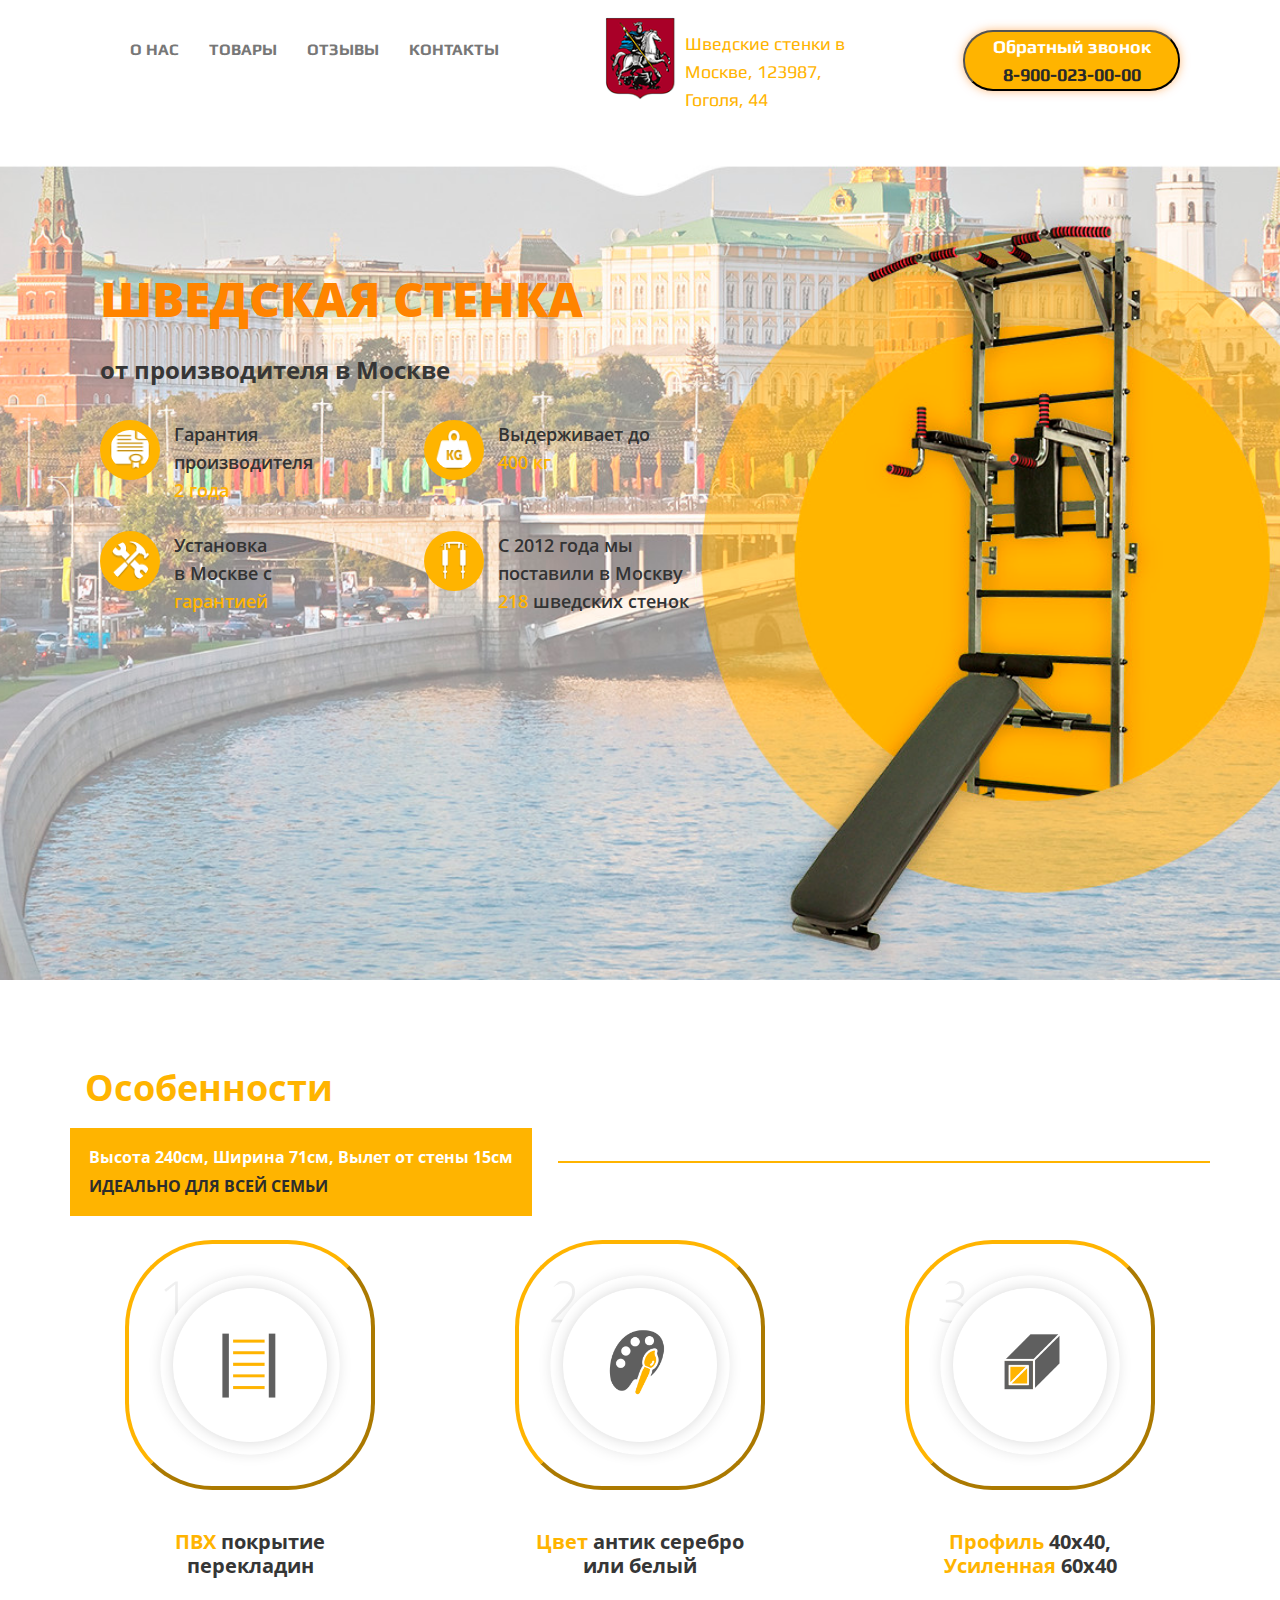
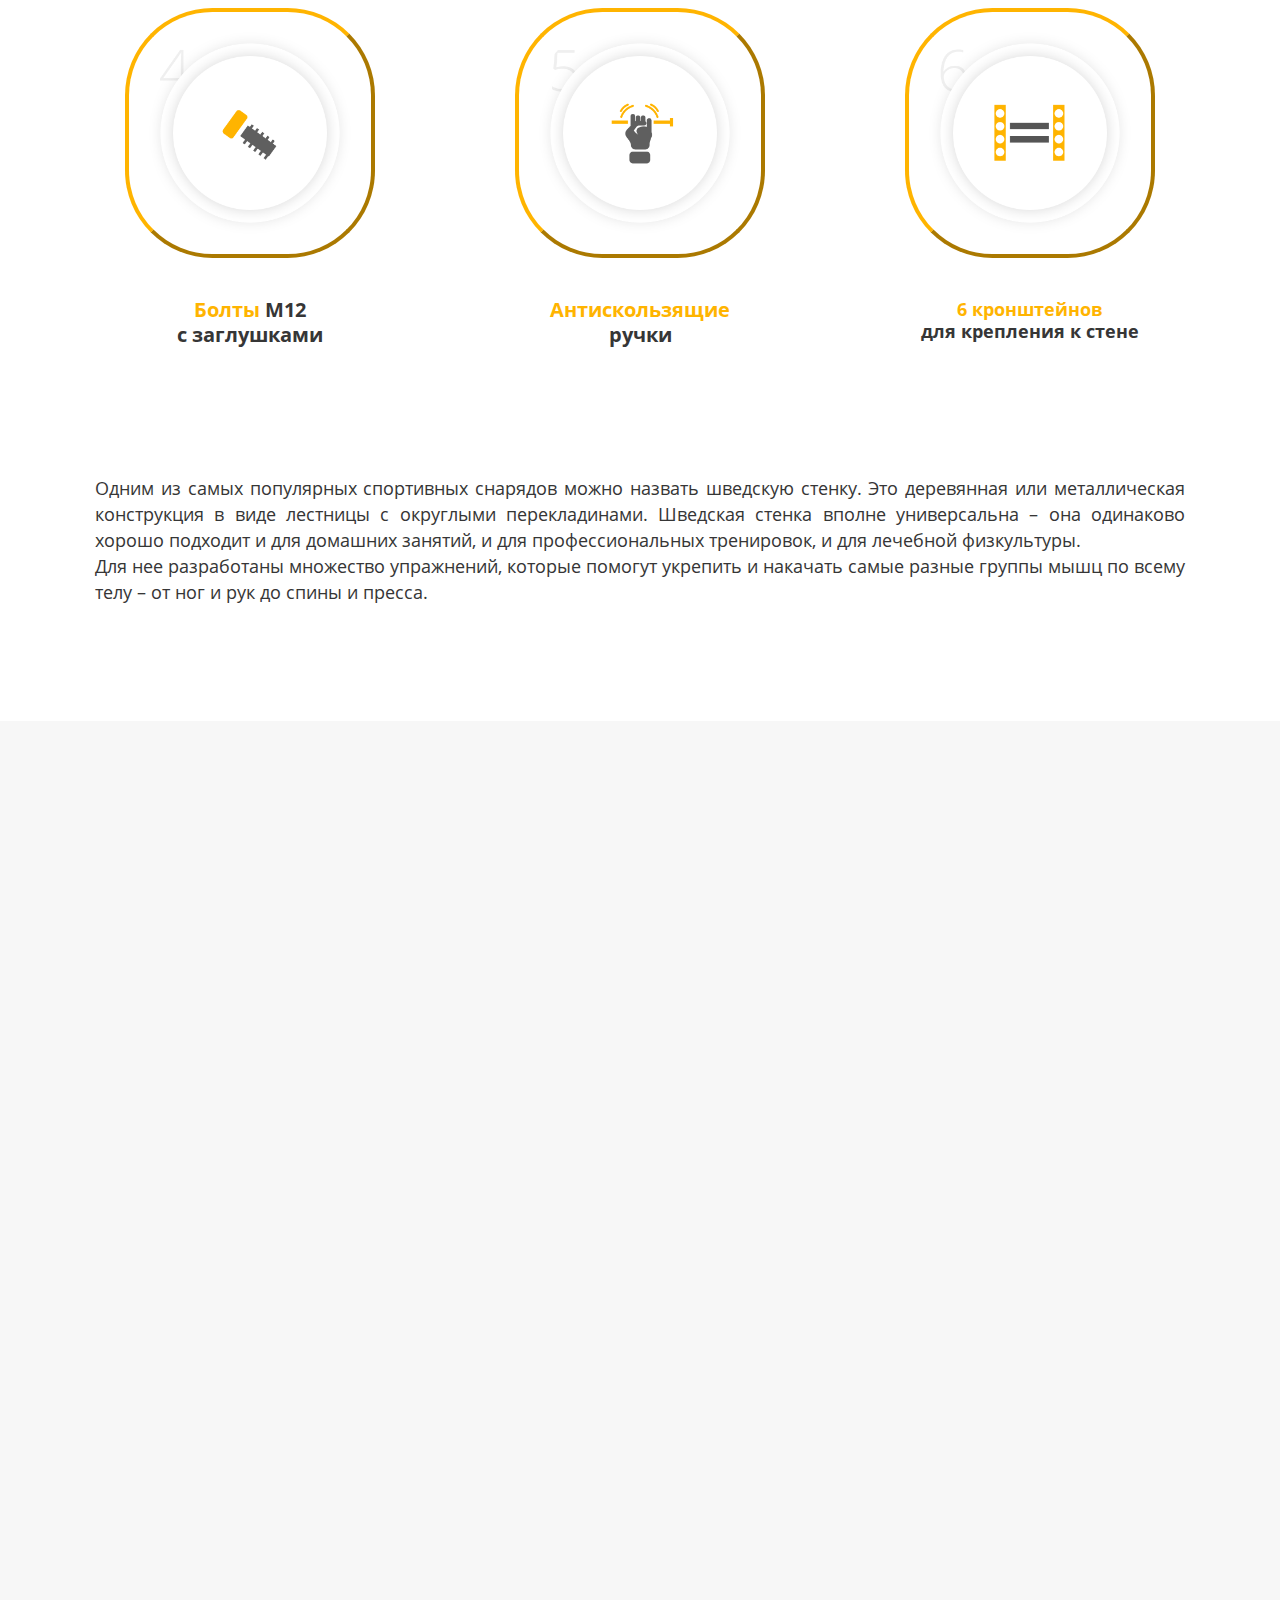
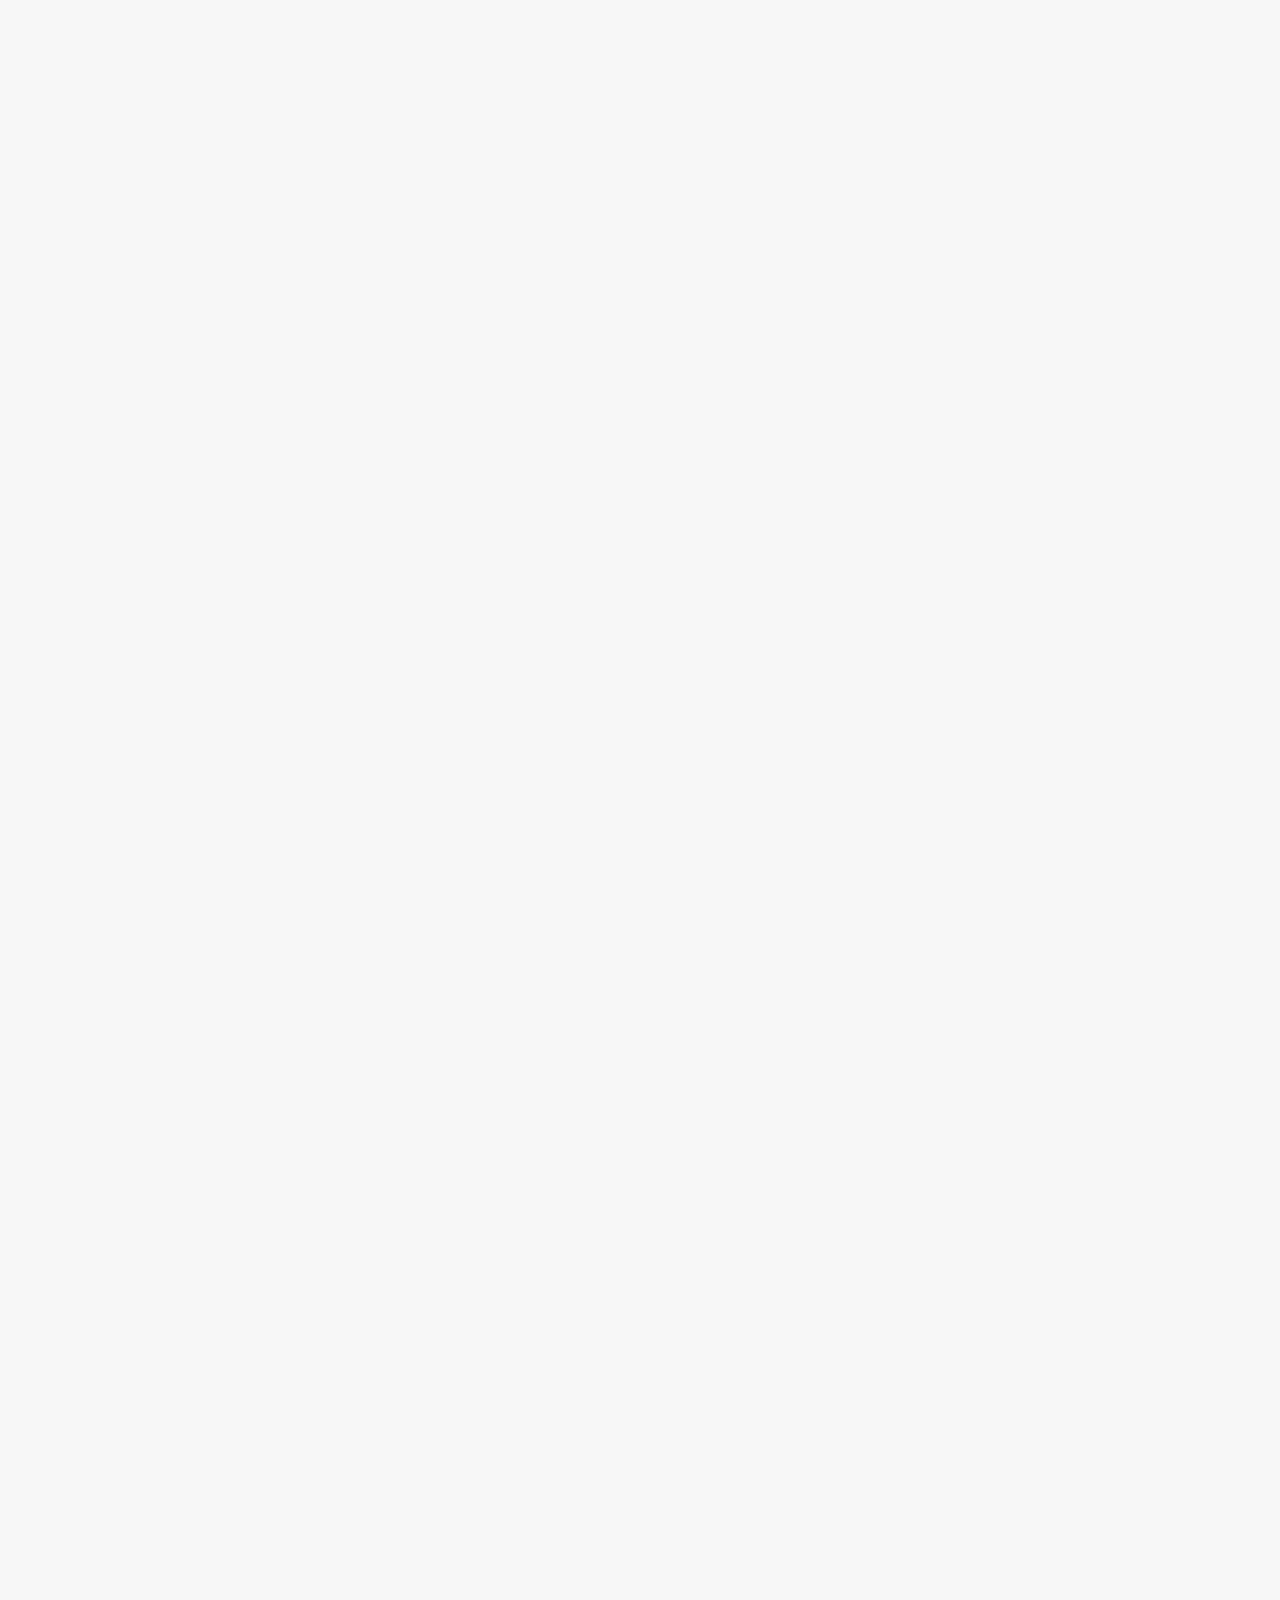
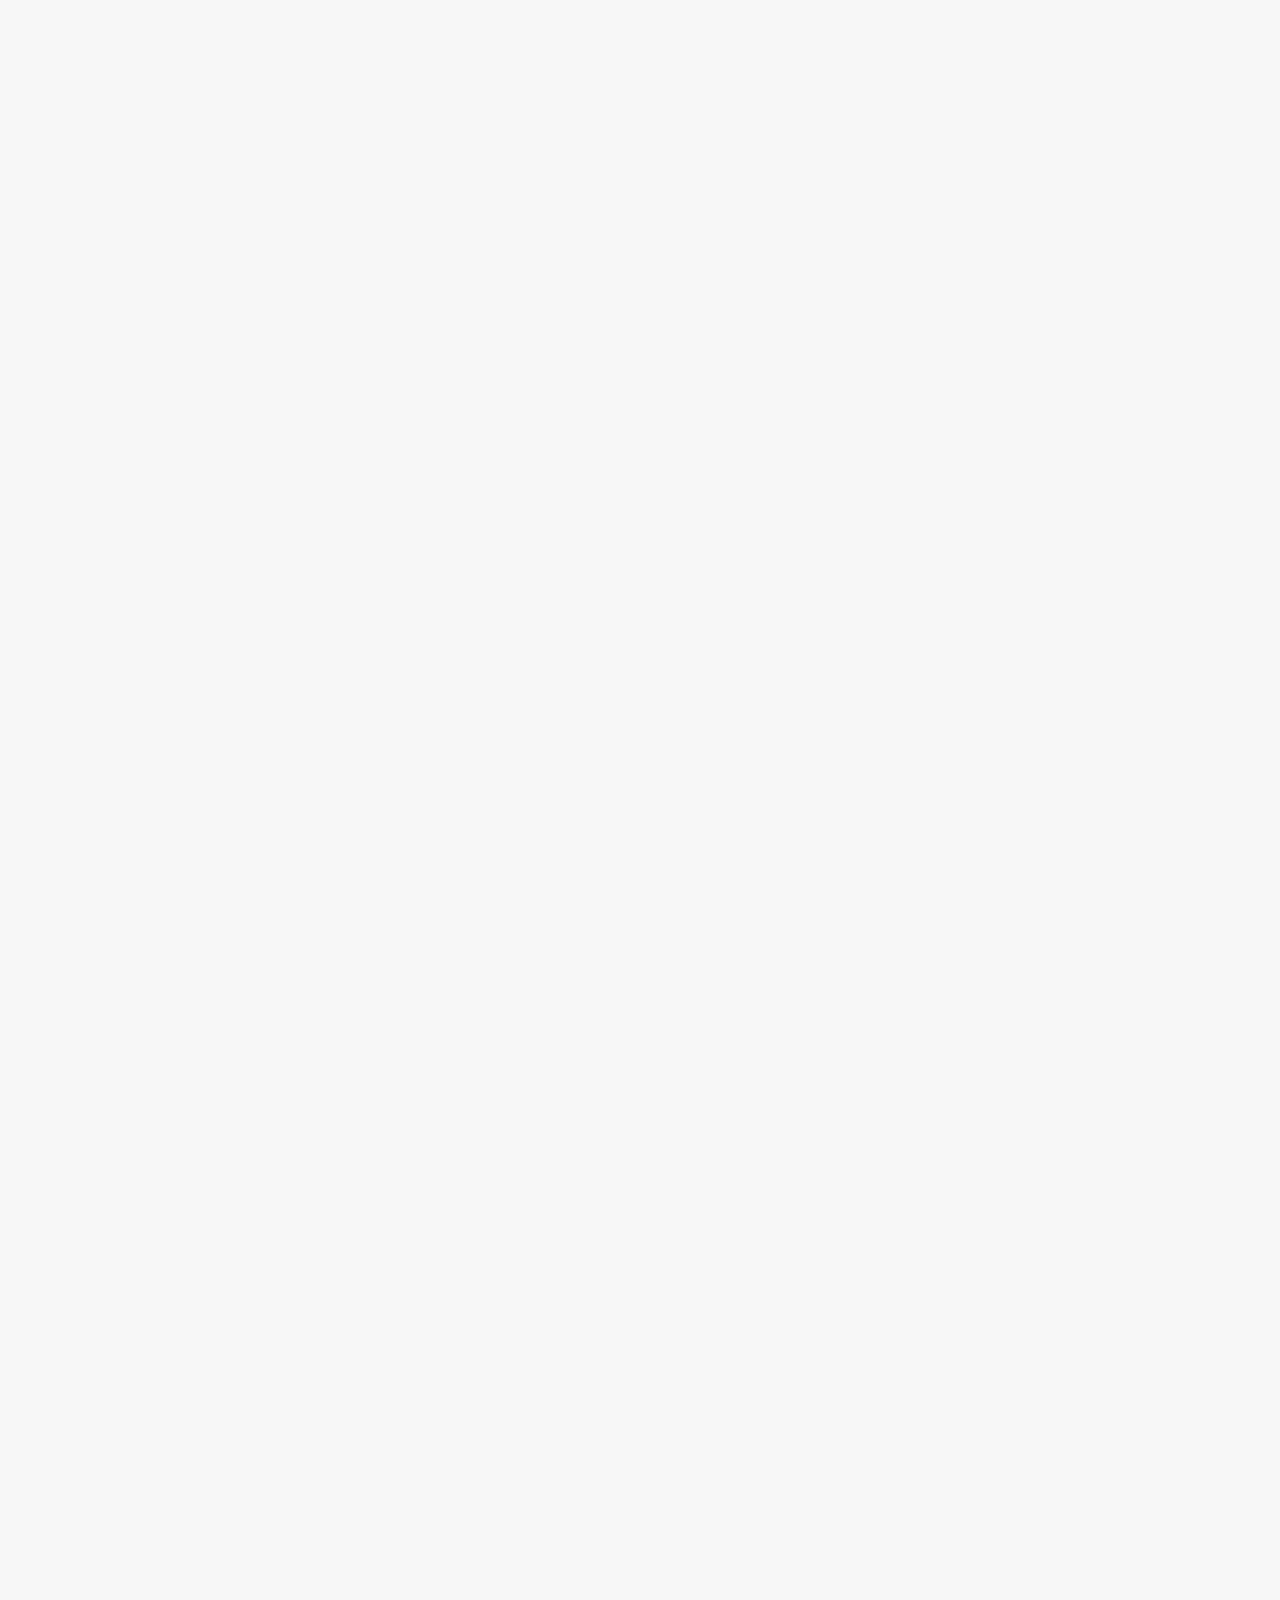
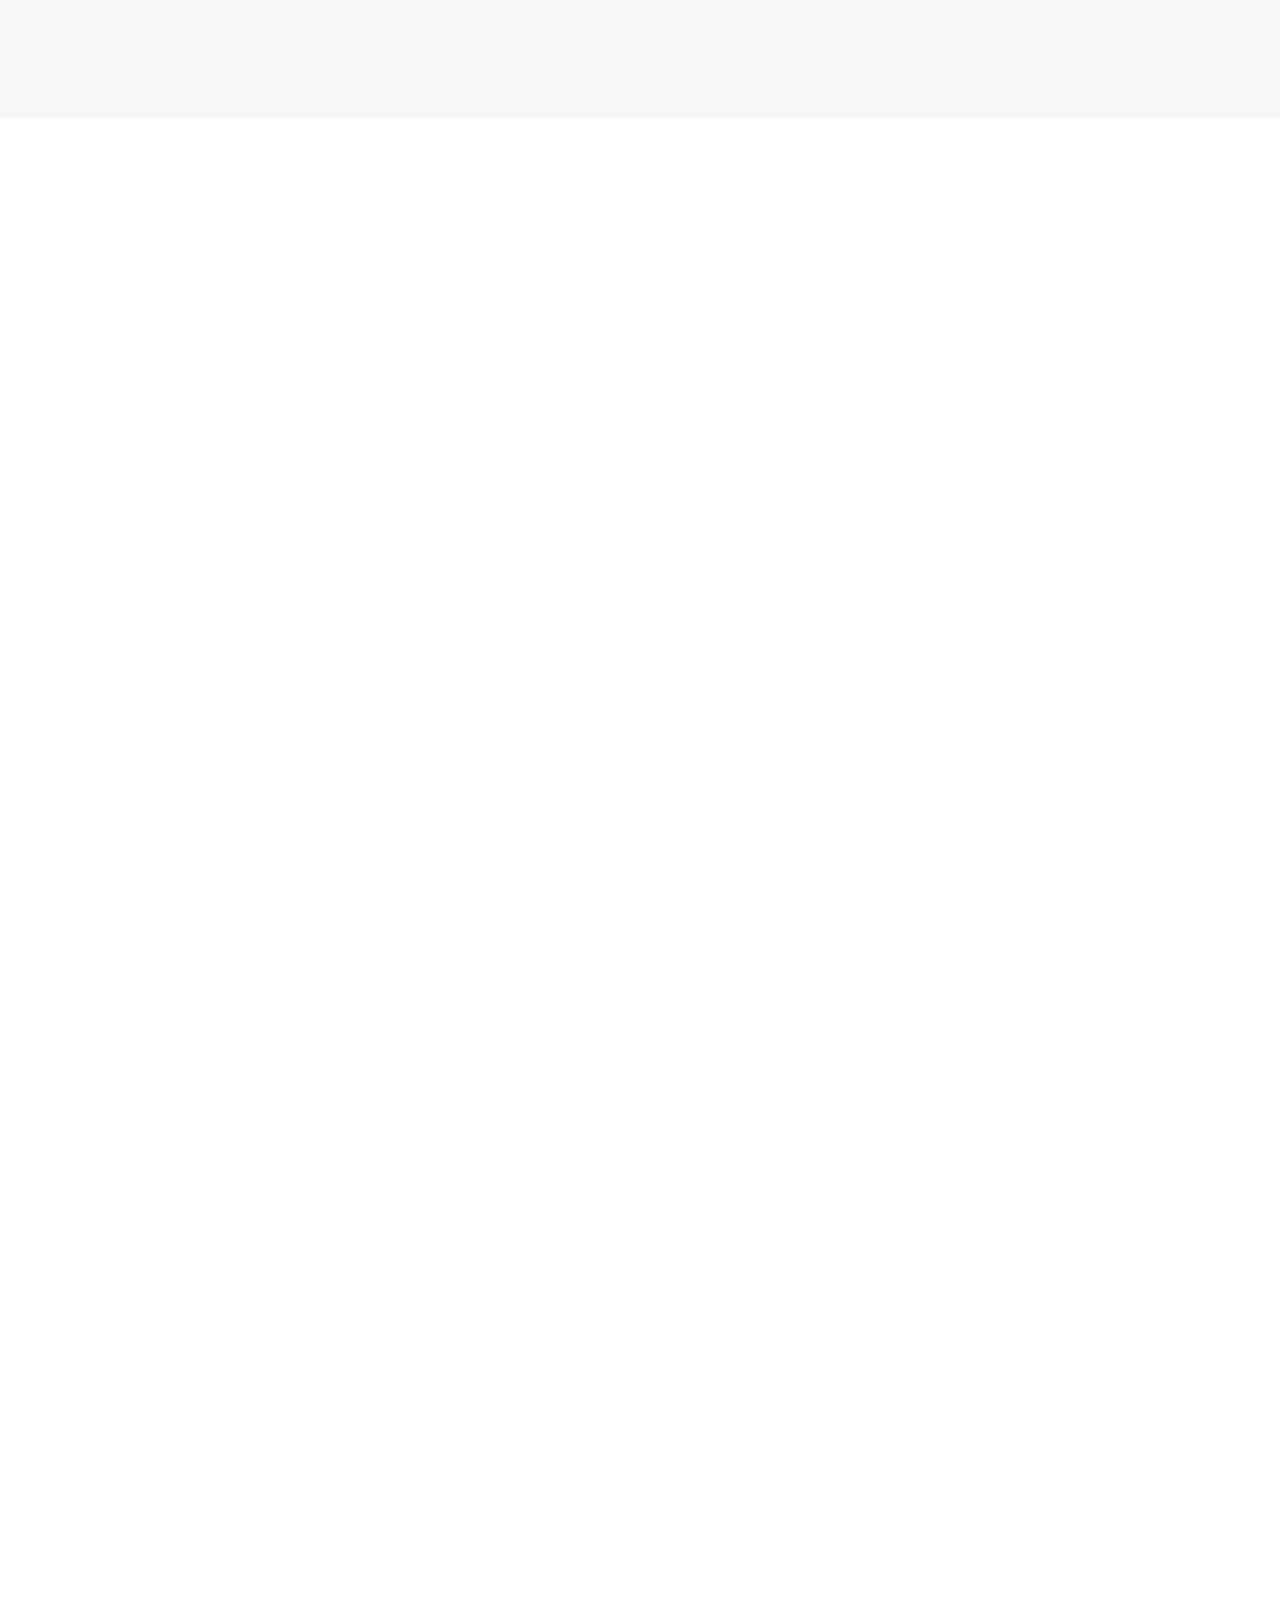
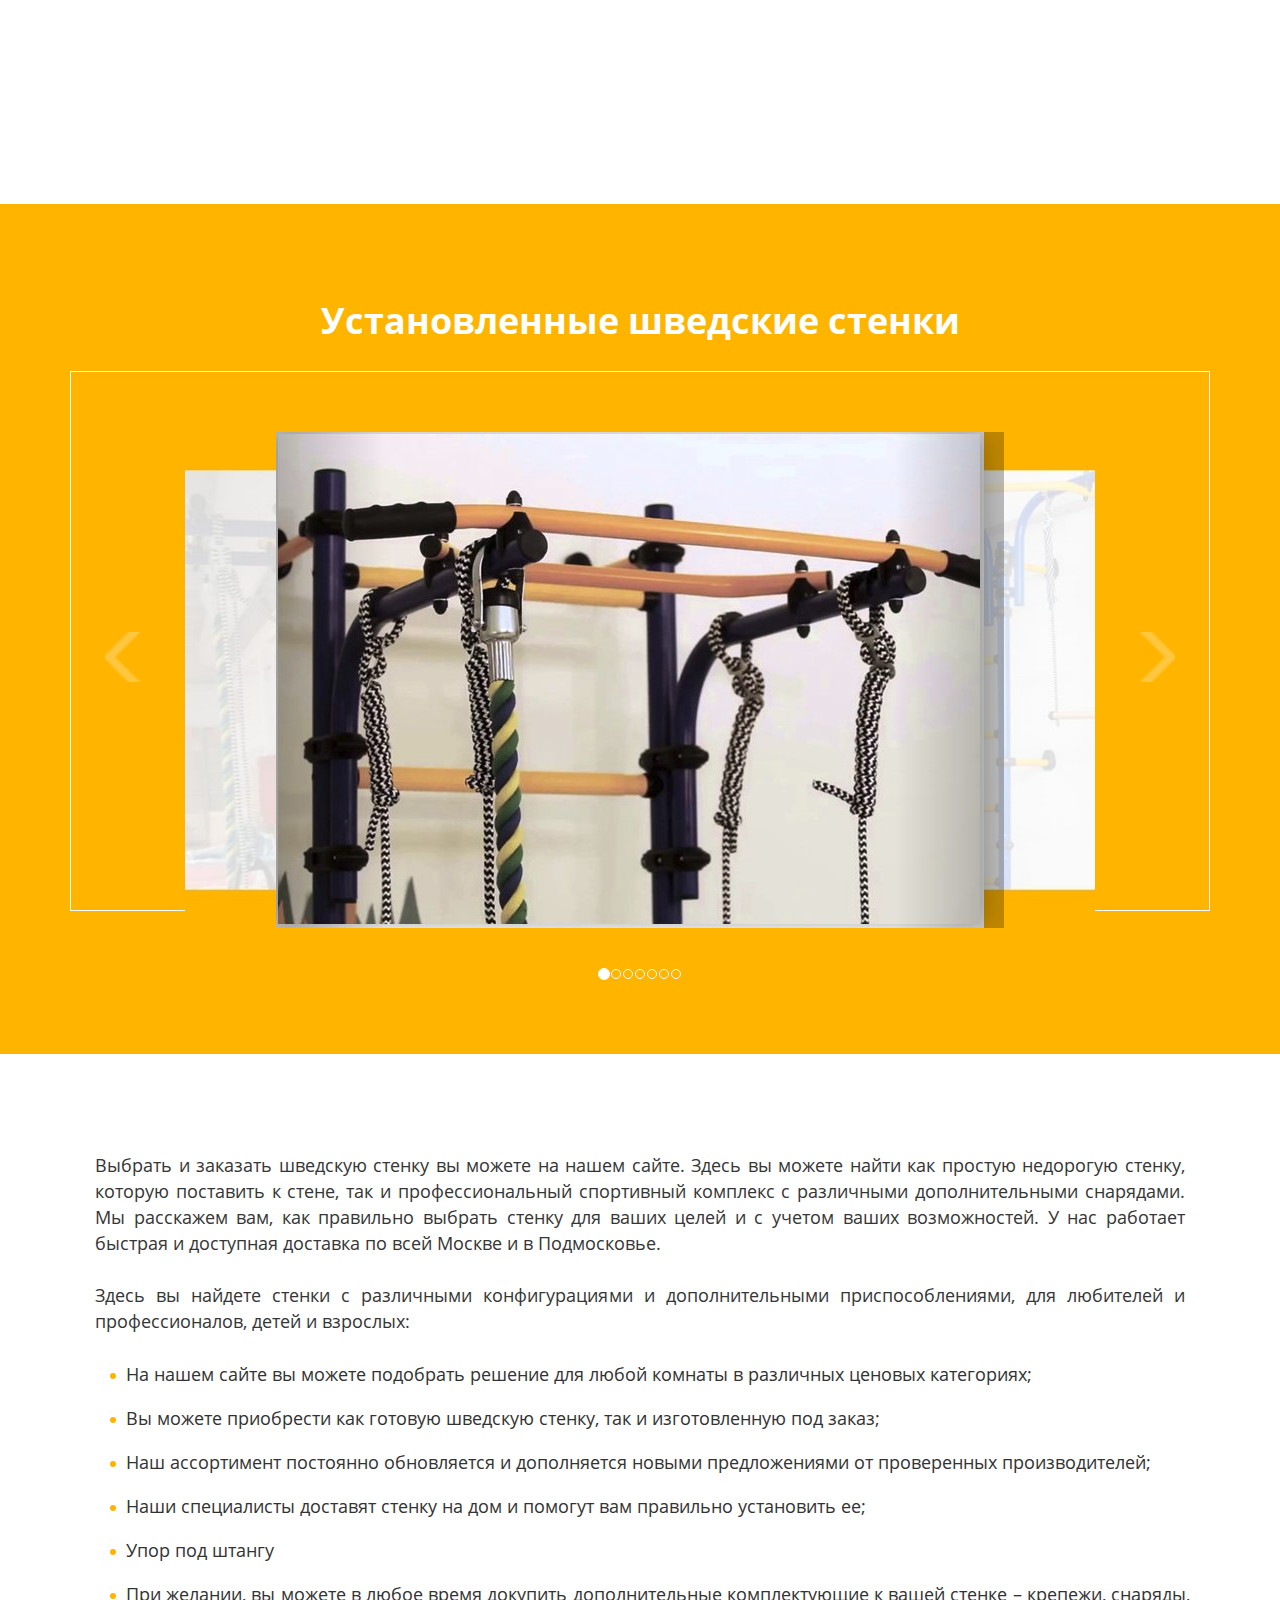
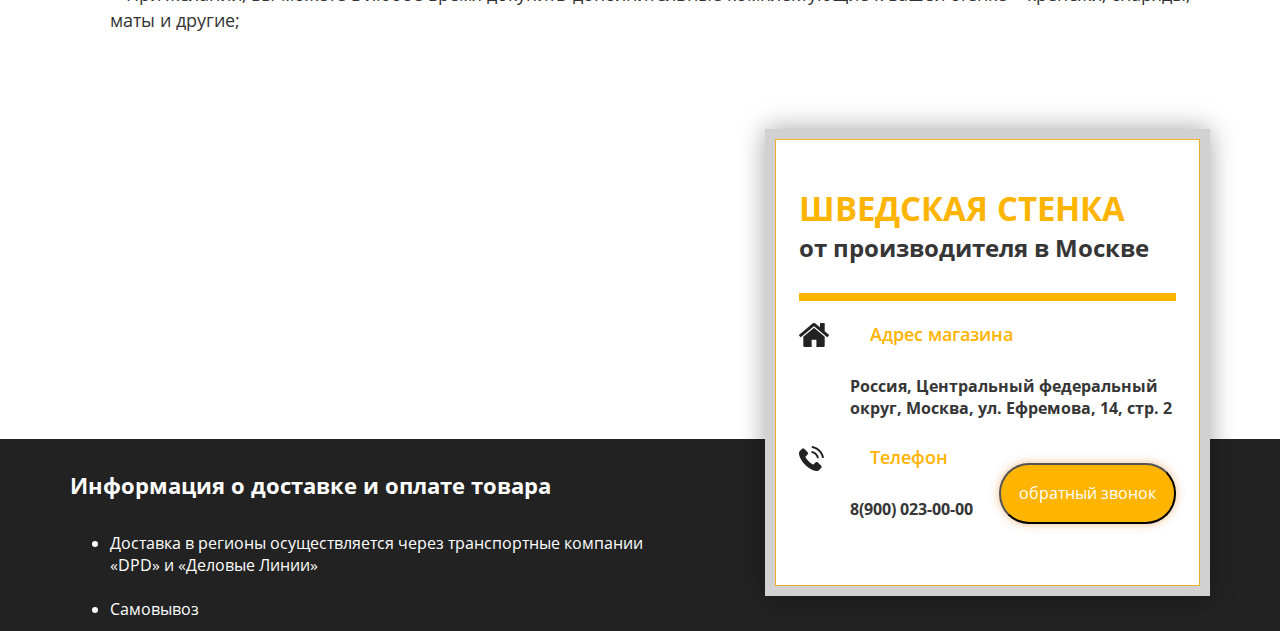
==== commit 64f45e5a: "html minify" ====
--- a/index.html
+++ b/index.html
@@ -1,893 +1 @@
-<!DOCTYPE html>
-<!--[if lt IE 7]>      <html class="no-js lt-ie9 lt-ie8 lt-ie7"> <![endif]-->
-<!--[if IE 7]>         <html class="no-js lt-ie9 lt-ie8"> <![endif]-->
-<!--[if IE 8]>         <html class="no-js lt-ie9"> <![endif]-->
-<!--[if gt IE 8]><!--> 
-   <html lang="ru" class="no-js"> <!--<![endif]-->
-	<head>
-	<title>Шведские стенки</title>	
-	<meta charset="utf-8">
-	<meta http-equiv="X-UA-Compatible" content="IE=edge">
-	<meta name="viewport" content="width=device-width, initial-scale=1">
-	<meta name="description" content="Купить шведские стенки в Москве от производителя" />
-	<meta name="keywords" content="шведские стенки, стандартные, усиленные, в распор, купить в Москве, бесплатная доставка, комплектация, кольца, брусья, турникет" /> 
-  	<!-- Place favicon.ico and apple-touch-icon.png in the root directory -->
-	<!-- <link rel="shortcut icon" href="favicon.ico"> -->	
-	<!-- Animate.css -->
-	<link rel="stylesheet" href="css/animate.css">
-	<!-- Flexslider -->
-	<link rel="stylesheet" href="css/flexslider.css">
-	<!-- Icomoon Icon Fonts-->
-	<!-- <link rel="stylesheet" href="css/icomoon.css"> -->
-	<!-- Magnific Popup -->
-	<link rel="stylesheet" href="css/magnific-popup.css">
-	<!-- Bootstrap  -->
-	<link rel="stylesheet" href="css/bootstrap.css">
-	<link rel="stylesheet" href="css/style.css">
-	<!-- Modernizr JS -->
-	<script src="js/modernizr-2.6.2.min.js" defer></script>
-	<!-- FOR IE9 below -->
-	<!--[if lt IE 9]>
-	<script src="js/respond.min.js"></script>
-	<![endif]-->
-	</head>	
-	<body>	
-<!-- Loader -->
-<div class="fh5co-loader"></div>	
-<div id="fh5co-page">
-<header class="container">
-  <nav class="navbar navbar-default">
-    <!-- <div class="container-fluid"> -->
-    
-      <div class="navbar-header">
-        <button type="button" class="navbar-toggle collapsed" data-toggle="collapse" data-target="#navbar">
-          <span class="sr-only">Меню</span>
-          <span class="icon-bar"></span>
-          <span class="icon-bar"></span>
-          <span class="icon-bar"></span>
-          <span >Меню </span>
-        </button>
-          <a  class="navbar-brand" href="#"><img id="img_logo" src="images/logo.png" alt="Логотип">
-      </a>
-      </div>  
- 
-
-      <div class="col-md-12">
-      	<div class="col-md-6 col-sm-12 col-xs-12">
-        <div id="navbar" class="navbar-collapse collapse">
-        <ul class="nav navbar-nav navbar-left">
-          <li><a class="link2" href="#about">О нас</a></li>
-          <li><a class="link" href="#goods">Товары</a></li>
-          <li><a class="link2" href="#sliders">Отзывы</a></li>
-          <li><a class="link2" href="#map">Контакты</a></li>          
-        </ul>
-        </div>
-      <!--/.nav-collapse -->
- </div>
- <div class="col-md-3 col-sm-6 col-xs-6">
-       
-          <p id="header_info__text">Шведские стенки в Москве, 123987, Гоголя, 44</p>
-          
-    </div>
-    <div class="col-md-3 col-sm-6 col-xs-6">
-    	 <button onclick="PopUpShow();" id="header_info__button" >Обратный звонок<br><span class="phone">8-900-023-00-00</span></button>
-         
-            
-      </div> 
-
-
-    </div><!--/.container-12 -->
-   
-</nav>
-</header>
-
-<section id="main_screen" data-next="yes">
-	
-	<div class="container">	 
-				<div class="col-md-12">
-				  <div class="col-md-7 col-sm-8 col-xs-12 triangle-isosceles right">
-				  	<h1 class="main_activity">Шведская стенка</h1>
-				    <p class="producer">от производителя в Москве</p>
-					<div class="row">
-				      <div class="col-md-1 col-xs-2">
-					    <img class="main__icon" src="images/icon_1.png" alt="Иконка">
-					   </div>
-						<div class="col-md-5 col-xs-10">
-							<p class="advantage_text">Гарантия <br> производителя <br> <span class="yellow"> 2 года </span> </p>
-						</div>
-						<div class="col-md-1 col-xs-2">
-							<img class="main__icon" src="images/icon_2.png" alt="Иконка">
-						</div>
-						<div class="col-md-5 col-xs-10">
-							<p class="advantage_text">Выдерживает до <br> <span class="yellow"> 400 кг </span>  </p>
-						</div>
-			        </div> <!--row-->
-			        <div class="row">
-				      <div class="col-md-1 col-xs-2">
-					    <img class="main__icon" src="images/icon_3.png" alt="Иконка">
-					   </div>
-						<div class="col-md-5 col-xs-10">
-							<p class="advantage_text">Установка <br>в Москве с <br> <span class="yellow"> гарантией </span>  </p>
-						</div>
-						<div class="col-md-1 col-xs-2">
-							<img class="main__icon" src="images/icon_4.png" alt="Иконка">
-						</div>
-						<div class="col-md-5 col-xs-10">
-							<p class="advantage_text"> С 2012 года мы <br> поставили в Москву <br> <span class="yellow"> 218 </span> шведских стенок  </p>
-						</div>
-			       </div> <!--row-->
-			</div>					
-</section>
-
-<!-- END main screen -->
-<section id="fh5co-features">
-			<div class="container ">
-			<div class="col-md-12 ">
-				<h2 class="section_title ">Особенности</h2><br>
-			</div>
-        <div class="row">
-		   <div class="col-md-5 col-sm-12 col-xs-12 features_block1">						
-		   		<p class="section_subtitle  ">Высота 240см, Ширина 71см, Вылет от стены 15см <br><span class="ideal">Идеально для всей семьи</span></p>
-		   </div>
-			<div class="col-md-7">
-				<div class="line"></div>
-		 	</div>
-		</div>					
-				<div class="row">
-					<div class="col-md-4 col-sm-6 col-xs-12">
-						<div class="fh5co-feature">
-							
-
-								<figure class="fh5co-devices "><img class="feature-icon img-responsive" src="images/icon1.png" alt="Преимущества"></figure>
-								
-							
-							<h3 class="adv_description"><span class="yellow_text">ПВХ </span>  покрытие <br> перекладин</h3>
-							
-						</div>
-					</div>
-					<div class="col-md-4 col-sm-6 col-xs-12 ">
-						<div class="fh5co-feature">
-							
-								<figure class="fh5co-devices "><img class="feature-icon img-responsive" src="images/icon2.png" alt="Преимущества" ></figure>
-							
-							<h3 class="adv_description"><span class="yellow_text">Цвет</span>  антик серебро <br> или белый</h3>
-						</div>
-					</div>
-					<div class="clearfix visible-sm-block"></div>
-					  <div class="col-md-4 col-sm-6 col-xs-12 ">
-						<div class="fh5co-feature">
-							
-								<figure class="fh5co-devices "><img class="feature-icon img-responsive" src="images/icon3.png" alt="Преимущества"></figure>
-							
-							<h3 class="adv_description"><span class="yellow_text">Профиль </span>  40х40,<br> <span class="yellow_text">Усиленная </span>  60х40</h3>
-						</div>
-					</div>
-					<div class="col-md-4 col-sm-6 col-xs-12 ">
-						<div class="fh5co-feature">
-							
-								<figure class="fh5co-devices "><img class="feature-icon img-responsive" src="images/icon4.png" alt="Преимущества"></figure>
-							
-							<h3 class="adv_description"><span class="yellow_text">Болты </span>  М12 <br> c заглушками</h3>
-						</div>
-					</div>
-					<div class="clearfix visible-sm-block"></div>
-					<div class="col-md-4 col-sm-6 col-xs-12 ">
-						<div class="fh5co-feature">
-							
-								<figure class="fh5co-devices "><img class="feature-icon img-responsive" src="images/icon5.png" alt="Преимущества"></figure>
-							
-							<h3 class="adv_description"><span class="yellow_text">Антискользящие</span><br>  ручки</h3>
-						</div>
-					</div>
-					<div class="col-md-4 col-sm-6 col-xs-12 ">
-						<div class="fh5co-feature">
-							
-								<figure class="fh5co-devices "><img class="feature-icon img-responsive" src="images/icon6.png" alt="Преимущества"></figure>
-							</div>
-							<h3 class="adv_description"><span class="yellow_text">6 кронштейнов </span><br> для крепления к стене</h3>
-						</div>
-					</div>
-					<div class="clearfix visible-sm-block"></div>
-				
-				
-				
-					<div class="col-md-12 text-center">						
-						<p class="about_wall ">Одним из самых популярных спортивных снарядов можно назвать шведскую стенку. Это деревянная или металлическая конструкция в виде лестницы с округлыми перекладинами. Шведская стенка вполне универсальна – она одинаково хорошо подходит и для домашних занятий, и для профессиональных тренировок, и для лечебной физкультуры. <br>Для нее разработаны множество упражнений, которые помогут укрепить и накачать самые разные группы мышц по всему телу – от ног и рук до спины и пресса. </p>
-					</div>
-				
-			</div>
-		</section>	
-
-		<!-- END #fh5co-features -->
-
-<section id="fh5co-projects" >
-   <div id="goods" class="container animate-box">
-
-   	<div class="col-md-12">
-			<h2 class="section_title animate-box">Шведские стенки</h2>
-	</div>
-	<div class="row">
-		<div class="col-md-6 col-sm-12 col-xs-12">										
-			<p class="section_subtitle  animate-box">Профиль 40/40 и 60/40, выдерживает нагрузку более 250кг</p>
-		</div>
-			<div class="col-md-6">
-			<div class="line"></div>
-		 </div>
-	</div>
-	<div class="row">					
-		<div class="col-md-6 col-sm-6 col-xs-12 animate-box">
-			<div class="fh5co-text">
-				<p class="title">Шведская стенка F 1</p>
-				<a href="images/F1.jpg" class="fh5co-project-item image-popup">
-				<img  class="img-responsive product_image2" src="images/F1.jpg" alt="Шведская стенка">
-				</a>
-				<ul class="product_desription">
-					<li class="list__item">Шведская стенка разборная</li>
-					<li class="list__item">Турник рукоход фиксированный</li>	
-					<li class="list__item">Кольца</li>
-					<li class="list__item">Веревочная лестница</li>	
-					<li class="list__item">Канат</li>
-					<li class="list__item">Мат в комплектацию  <span class="delivery">не входит</span></li>		
-				 </ul>				
-				<span class="price">6700 &#x584;</span>
-				<button class="buy_button">Заказать</button>
-				<input class="model" name="product_title" value="шведскую стенку F 1" type="hidden" />
-			 </div>
-		  </div>
-
-		  <div class="col-md-6 col-sm-6 col-xs-12 animate-box">
-			<div class="fh5co-text">
-				<p class="title">Шведская стенка F 2</p>
-				<a href="images/F2.jpg" class="fh5co-project-item image-popup">
-					<img  class="product_image2 img-responsive" src="images/F2.jpg" alt="Шведская стенка" >
-				</a>
-				<ul class="product_desription">
-					<li class="list__item">Шведская стенка разборная</li>
-					<li class="list__item">Турник рукоход фиксированный</li>
-					
-					
-				 </ul>				
-				<span class="price">5700 &#x584;</span>
-				<button class="buy_button">Заказать</button>
-				<input class="model" name="product_title" value="шведскую стенку F 2" type="hidden" />
-			 </div>
-		  </div>
-		</div>
-	<!-- <div class="row row-bottom-padded-md"> -->
-	  <div class="col-md-12">
-			<h2 class="section_title animate-box">Шведские стенки стандарт</h2>
-	</div>
-	<div class="row">
-		<div class="col-md-6 col-sm-12 col-xs-12">										
-			<p class="section_subtitle  animate-box">Профиль 40/40, выдерживает нагрузку более 250кг</p>
-		</div>
-			<div class="col-md-6">
-			<div class="line"></div>
-		 </div>
-	</div>
-	<div class="row">					
-				  <div class="col-md-3 col-sm-6 col-xs-12 animate-box">
-			<div class="fh5co-text">
-				<p class="title">Шведская стенка R 1</p>
-				<a href="images/R1.jpg" class="fh5co-project-item image-popup">
-					<img  class="product_image  img-responsive" src="images/R1.jpg" alt="Шведская стенка">
-				</a>
-				<ul class="product_desription">
-					<li class="list__item">Шведская стенка</li>
-					<li class="list__item">Турник рукоход</li>		
-				 </ul>				
-				<span class="price">7100 &#x584;</span>
-				<button class="buy_button">Заказать</button>
-				<input class="model" name="product_title" value="шведскую стенку R 1" type="hidden" />
-			 </div>
-		  </div>
-
-		  <div class="col-md-3 col-sm-6 col-xs-12 animate-box">
-			<div class="fh5co-text">
-				<p class="title">Шведская стенка R 2</p>
-				<a href="images/R2.jpg" class="fh5co-project-item image-popup">
-					<img  class="product_image img-responsive" src="images/R2.jpg" alt="Шведская стенка">
-				</a>
-				<ul class="product_desription">
-					<li class="list__item">Шведская стенка</li>
-					<li class="list__item">Турник три хвата</li>
-					<li class="list__item">Кольца</li>
-					<li class="list__item">Канат</li>
-					<li class="list__item">Веревочная лестница</li>
-					
-				 </ul>				
-				<span class="price">8100 &#x584;</span>
-				<button class="buy_button">Заказать</button>
-				<input class="model" name="product_title" value="шведскую стенку R 2" type="hidden" />
-			 </div>
-		  </div>
-
-		  <div class="col-md-3 col-sm-6 col-xs-12 animate-box">
-			<div class="fh5co-text">
-				<p class="title">Шведская стенка R 15</p>
-				<a href="images/R15.jpg" class="fh5co-project-item image-popup">
-					<img  class="product_image img-responsive" src="images/R15.jpg" alt="Шведская стенка">
-				</a>
-				<ul class="product_desription">
-					<li class="list__item">Шведская стенка стандарт</li>
-					<li class="list__item">Турник три хвата</li>
-					<li class="list__item">Брусья пресс</li>
-					<li class="list__item">Скамья</li>
-					<li class="list__item">Упор под штангу</li>
-					<li class="list__item delivery">Бесплатная доставка</li>
-				 </ul>				
-				<span class="price">13600 &#x584;</span>
-				<button class="buy_button">Заказать</button>
-				<input class="model" name="product_title" value="шведскую стенку R 15" type="hidden" />
-			 </div>
-		</div>
-
-		<div class="col-md-3 col-sm-6 col-xs-12 animate-box">
-			<div class="fh5co-text">
-				<p class="title">Шведская стенка R 15</p>
-				<a href="images/R15-2.jpg" class="fh5co-project-item image-popup">
-					<img  class="product_image img-responsive" src="images/R15-2.jpg" alt="Шведская стенка">
-				</a>
-				<ul class="product_desription">
-					<li class="list__item">Шведская стенка стандарт</li>
-					<li class="list__item">Турник три хвата</li>
-					<li class="list__item">Брусья пресс + упор под штангу</li>
-					<li class="list__item">Скамья</li>
-					<li class="list__item">Кольца, лестница, канат</li>
-					<li class="list__item delivery">Бесплатная доставка</li>
-				 </ul>				
-				<span class="price">14600 &#x584;</span>
-				<button class="buy_button">Заказать</button>
-				<input class="model" name="product_title" value="шведскую стенку R 15 с кольцами" type="hidden" />
-			 </div>
-		  </div>
-	    </div> <!--row--> 
-
-		<div class="col-md-12">
-			<h2 class="section_title animate-box">Шведские стенки усиленные</h2>
-	</div>
-	<div class="row">
-		<div class="col-md-6 col-sm-12 col-xs-12">									
-			<p class="section_subtitle  animate-box">Профиль 60/40 мм, выдерживает нагрузку более 350кг</p>
-		</div>
-			<div class="col-md-6">
-			<div class="line"></div>
-		 </div>
-	</div>
-	<div class="row">					
-		<div class="col-md-3 col-sm-6 col-xs-12 animate-box">
-			<div class="fh5co-text">
-				<p class="title">Шведская стенка S 10</p>
-				<a href="images/s-10.jpg" class="fh5co-project-item image-popup">
-					<img  class="product_image img-responsive" src="images/s-10.jpg" alt="Шведская стенка">
-				</a>
-				<ul class="product_desription">
-					<li class="list__item">Шведская стенка 60/40</li>
-					<li class="list__item">Турник рукоход</li>
-					<li class="list__item">Брусья пресс</li>
-					<li class="list__item">Упор под штангу</li>
-					<li class="list__item">Скамья</li>					
-					<li class="list__item delivery">Бесплатная доставка</li>
-				 </ul>				
-				<span class="price">6500 &#x584;</span>
-				<button class="buy_button">Заказать</button>
-				<input class="model" name="product_title" value="шведскую стенку S 10" type="hidden" />
-			 </div>
-		</div>
-
-				  <div class="col-md-3 col-sm-6 col-xs-12 animate-box">
-			<div class="fh5co-text">
-				<p class="title">Шведская стенка S 1</p>
-				<a href="images/S-1.jpg" class="fh5co-project-item image-popup">
-					<img  class="product_image img-responsive" src="images/S-1.jpg" alt="Шведская стенка">
-				</a>
-				<ul class="product_desription">
-					<li class="list__item">Шведская стенка 60/40</li>
-					<li class="list__item">Кольца</li>					
-					<li class="list__item">Лестница веревочная</li>
-					<li class="list__item">Канат</li>
-					<li class="list__item">Турник рукоход</li>				
-				</ul>				
-				<span class="price">9300 &#x584;</span>
-				<button class="buy_button">Заказать</button>
-				<input class="model" name="product_title" value="шведскую стенку S 1" type="hidden" />
-			 </div>
-		  </div>
-
-		  		  <div class="col-md-3 col-sm-6 col-xs-12 animate-box">
-			<div class="fh5co-text">
-				<p class="title">Шведская стенка S 2</p>
-				<a href="images/S-2.jpg" class="fh5co-project-item image-popup">
-					<img  class="product_image img-responsive" src="images/S-2.jpg" alt="Шведская стенка">
-				</a>
-				<ul class="product_desription">
-					<li class="list__item">Шведская стенка 60/40</li>
-					<li class="list__item">Турник рукоход</li>
-					<li class="list__item">Брусья пресс</li>
-					<li class="list__item delivery">Бесплатная доставка</li>
-				</ul>				
-				<span class="price">10900 &#x584;</span>
-				<button class="buy_button">Заказать</button>
-				<input class="model" name="product_title" value="шведскую стенку S 2" type="hidden" />
-			 </div>
-		  </div>
-
-		<div class="col-md-3 col-sm-6 col-xs-12 animate-box">
-			<div class="fh5co-text">
-				<p class="title">Шведская стенка S 11</p>
-				<a href="images/S-11.jpg" class="fh5co-project-item image-popup">
-					<img  class="product_image img-responsive" src="images/S-11.jpg" alt="Шведская стенка">
-				</a>
-				<ul class="product_desription">
-					<li class="list__item">Шведская стенка 60/40</li>
-					<li class="list__item">Турник рукоход</li>
-					<li class="list__item">Брусья пресс</li>
-					<li class="list__item">Скамья</li>					
-					<li class="list__item delivery">Бесплатная доставка</li>
-				 </ul>				
-				<span class="price">14400 &#x584;</span>
-				<button class="buy_button">Заказать</button>
-				<input class="model" name="product_title" value="шведскую стенку S 11" type="hidden" />
-			 </div>
-		  </div>
-	    </div> <!--row--> 
-
-<div class="col-md-12">
-			<h2 class="section_title animate-box">Шведские стенки в распор</h2>
-	</div>
-	<div class="row">
-		<div class="col-md-6 col-sm-12 col-xs-12">										
-			<p class="section_subtitle  animate-box">Профиль 60/40 мм, Высота регулирования 2.5м -3.0м</p>
-		</div>
-			<div class="col-md-6">
-			<div class="line"></div>
-		 </div>
-	</div>
-	<div class="row">					
-				  <div class="col-md-3 col-sm-6 col-xs-12 animate-box">
-			<div class="fh5co-text">
-				<p class="title">Шведская стенка RS 1</p>
-				<a href="images/RS-1.jpg" class="fh5co-project-item image-popup">
-					<img  class="product_image img-responsive"  src="images/RS-1.jpg" alt="Шведская стенка">
-				</a>
-				<ul class="product_desription">
-					<li class="list__item">Шведская стенка в распор <br> (высота регулирования  <br> 2.5м - 3.0м)</li>
-					<li class="list__item">Кольца</li>
-					<li class="list__item">Лестница веревочная</li>
-					<li class="list__item">Канат</li>
-					<li class="list__item">Турник рукоход</li>
-					<li class="list__item delivery">Бесплатная доставка</li>		
-				 </ul>				
-				<span class="price">11500  &#x584;</span>
-				<button class="buy_button">Заказать</button>
-				<input class="model" name="product_title" value="шведскую стенку RS 1" type="hidden" />
-			 </div>
-		  </div>
-
-		  <div class="col-md-3 col-sm-6 col-xs-12 animate-box">
-			<div class="fh5co-text">
-				<p class="title">Шведская стенка RS 2</p>
-				<a href="images/RS-2.jpg" class="fh5co-project-item image-popup">
-					<img  class="product_image img-responsive" src="images/RS-2.jpg" alt="Шведская стенка">
-				</a>
-				<ul class="product_desription">
-					<li class="list__item">Шведская стенка в распор</li>
-					<li class="list__item">Турник рукоход</li>
-					<li class="list__item">Брусья пресс</li>
-					<li class="list__item delivery">Бесплатная доставка</li>
-					
-				 </ul>				
-				<span class="price">13100 &#x584;</span>
-				<button class="buy_button">Заказать</button>
-				<input class="model" name="product_title" value="шведскую стенку RS 2" type="hidden" />
-			 </div>
-		  </div>
-
-		  <div class="col-md-3 col-sm-6 col-xs-12 animate-box">
-			<div class="fh5co-text">
-				<p class="title">Шведская стенка RS 11</p>
-				<a href="images/RS11.jpg" class="fh5co-project-item image-popup">
-					<img  class="product_image img-responsive" src="images/RS11.jpg" alt="Шведская стенка">
-				</a>
-				<ul class="product_desription">
-					<li class="list__item">Шведская стенка в распор</li>
-					<li class="list__item">Турник рукоход</li>
-					<li class="list__item">Брусья пресс</li>
-					<li class="list__item">Скамья для пресса</li>			
-					<li class="list__item delivery">Бесплатная доставка</li>
-				 </ul>				
-				<span class="price">16600 &#x584;</span>
-				<button class="buy_button">Заказать</button>
-				<input class="model" name="product_title" value="шведскую стенку RS 11" type="hidden" />
-			 </div>
-		</div>
-		<div class="col-md-3 col-sm-6 col-xs-12 animate-box">
-			<div class="fh5co-text">
-				<p class="title">Шведская стенка RS </p>
-				<a href="images/RS10.jpg" class="fh5co-project-item image-popup">
-					<img  class="product_image img-responsive" src="images/RS10.jpg" alt="Шведская стенка">
-				</a>
-				<ul class="product_desription">
-					<li class="list__item">Шведская стенка в распор</li>
-					<li class="list__item">Турник рукоход</li>
-					<li class="list__item">Брусья пресс</li>
-					<li class="list__item">Упор для штанги</li>
-					<li class="list__item">Скамья для пресса</li>
-					<li class="list__item delivery">Бесплатная доставка</li>
-				 </ul>				
-				<span class="price">18600 &#x584;</span>
-				<button class="buy_button">Заказать</button>
-				<input class="model" name="product_title" value="шведскую стенку RS 10" type="hidden" />
-			 </div>
-		  </div>
-	    </div> <!--row--> 
-	</div> <!-- container-->
-</section>		
-<section id="fh5co-testimonials"  class="animate-box">
-	<div class="container">		
-			<div class="col-md-12">
-				<div class="about_walls about_walls2">Поставить стенку можно где угодно – в спортзале, дома или на улице, она не займет много места. На нее можно навесить дополнительные снаряды, например, турник, брусья, канат и другие. Поэтому шведская стенка подойдет всем, кто заботится о своей физической форме, и тем, кто хочет приобщить к физкультуре своих детей.
-				</div>
-			</div>
-			<div  id="goods_part2" class="row animate-box">
-			  <div class="col-md-12 sport_tools ">		
-				<div class="col-md-5 col-sm-5 col-xs-12 animate-box ">
-					
-					<img class="img-responsive product_image3" src="images/turnik.png" alt="Турник">	
-				</div>				
-				<div class="col-md-7 col-sm-7 col-xs-12 animate-box horizontal_image2">
-					<p class="title2">Турник рукоход </p>
-								<ul class="product_desription">
-					
-								<li>Профиль 60х40 и 40х40. Толщина профиля 2мм</li>
-								<li>Неопреновые ручки</li>
-								<li>6 креплений для навесных элементов</li>
-								<li>Турник не перевернется и не слетит со стенки благодаря специальным страховочным упорам</li>
-								<li>Надежная конструкция выдержит более 200кг. </li>
-								
-						</ul>
-					
-				<button class="buy_button buy_button2">Заказать</button>
-				<span class="priceLeft">3400 &#x584;</span>
-				
-				<input class="model" name="product_title" value="турник рукоход" type="hidden" />	
-					</div>		
-			</div>
-		</div><!--row-->
-
-			<div class="row animate-box invisible_section">
-			  <div class="col-md-12 sport_tools">		
-				<div class="col-md-5 col-sm-5 col-xs-12 animate-box horizontal_image">
-					
-					<img class="img-responsive product_image3" src="images/turnik2.jpg" alt="Турник">	
-				</div>				
-				<div class="col-md-7 col-sm-7 col-xs-12 animate-box">
-					<p class="title2">Навесные элементы</p>
-								<ul class="product_desription">
-
-								<li>Кольца - 500р.</li>
-								<li>Лестница веревочная - 600р.</li>
-								<li>Канат - 950р.</li>
-								
-						</ul>
-				</div>	
-				<button class="buy_button buy_button2">Заказать</button>
-				<span class="priceLeft">500   &#x584;</span>
-				
-				
-				<input class="model" name="product_title" value="навесные элементы" type="hidden" />	
-							
-			</div>
-		</div><!--row-->
-		<div class="row animate-box mobile_hide">
-			  <div class="col-md-12 sport_tools sport_tools_even">		
-				<div class="col-md-6 col-sm-6 col-xs-12 animate-box horizontal_image">
-					<p class="title2">Навесные элементы</p>	
-						<ul class="product_desription">
-								<li>Кольца - 500р.</li>
-								<li>Лестница веревочная - 600р.</li>
-								<li>Канат - 950р.</li>
-								
-						</ul>
-					
-				<span class="price priceRight">от 500 &#x584;</span>
-				<button class="buy_button">Заказать</button>
-				</div>	
-				<input class="model" name="product_title" value="навесные элементы" type="hidden" />		
-							
-				<div class="col-md-6 col-sm-6 col-xs-12 animate-box">
-				
-				<img class="img-responsive product_image4" src="images/turnik2.jpg" alt="Турник">
-				</div>			
-			</div>
-		</div><!--row-->
-
-			<div class="row animate-box">
-			  <div class="col-md-12 sport_tools">		
-				<div class="col-md-5 col-sm-5 col-xs-12 animate-box ">
-					
-					<img class="product_image3 img-responsive" src="images/turnik3.jpg" alt="Матрас">	
-				</div>				
-				<div class="col-md-7 col-sm-7 col-xs-12 animate-box horizontal_image2">
-					<p class="title2">Мат гимнастический складной 1х1м</p>
-								<ul class="product_desription">
-								<li>Шведская стенка стандарт</li>
-								<li>Размер: 1х1х0,1м</li>
-								<li>Размер в сложенном виде: 0,5х1х0,2м</li>
-								<li>Количество секций: 2</li>
-								
-						</ul>
-				
-				<button class="buy_button buy_button2">Заказать</button>
-				<span class="priceLeft">1900 &#x584;</span>				
-				<input class="model" name="product_title" value="матрас" type="hidden" />	
-				</div>	
-					
-						
-			</div>
-		</div><!--row-->
-
-
-
-
-	</div><!-- container -->					
-</section>
-
-<section id="sliders" class="container-fluid no-js-fullheight">			
-<h2 class="installed_walls">Установленные шведские стенки</h2>											
-	<div class="container">
-	<div class="sliders__border">				
-		<div class="slider_base">
-			<!-- Карусель -->
-			<div id="myCarousel" class="carousel slide" data-interval="3000" data-ride="carousel">
-			  <!-- Индикаторы для карусели -->
-			  <ol class="carousel-indicators">
-			    <!-- Перейти к 0 слайду карусели с помощью соответствующего индекса data-slide-to="0" -->
-			    <li data-target="#myCarousel" data-slide-to="0" class="active"></li>
-			    <!-- Перейти к 1 слайду карусели с помощью соответствующего индекса data-slide-to="1" -->
-			    <li data-target="#myCarousel" data-slide-to="1"></li>
-			    <!-- Перейти к 2 слайду карусели с помощью соответствующего индекса data-slide-to="2" -->
-			    <li data-target="#myCarousel" data-slide-to="2"></li>
-			    <li data-target="#myCarousel" data-slide-to="3"></li>
-			    <li data-target="#myCarousel" data-slide-to="4"></li>
-			    <li data-target="#myCarousel" data-slide-to="5"></li>
-			    <li data-target="#myCarousel" data-slide-to="6"></li>
-
-			  </ol>   
-			  <!-- Слайды карусели -->
-			  <div class="carousel-inner">
-			    <!-- Слайды создаются с помощью контейнера с классом item, внутри которого помещается содержимое слайда -->
-			    <div class="active item">
-			      <img class="slider_items" src="images/slide1.jpg" alt="Примеры">					      
-			    </div>
-			    <!-- Слайд №2 -->
-			    <div class="item">
-			      <div class="active item">
-			      <img class="slider_items" src="images/slide2.jpg" alt="Примеры">					      
-			    </div>
-			    </div>
-			    <!-- Слайд №3 -->
-			    <div class="item">
-			      <div class="active item">
-			      <img class="slider_items" src="images/slide3.jpg" alt="Примеры">					      
-			    </div>
-			    </div>
-			     <!-- Слайд №4 -->
-			    <div class="item">
-			      <div class="active item">
-			      <img class="slider_items" src="images/slide4.jpg" alt="Примеры">					      
-			    </div>
-			    </div>
-			     <!-- Слайд №5 -->
-			    <div class="item">
-			      <div class="active item">
-			      <img class="slider_items" src="images/slide5.jpg" alt="Примеры">					      
-			    </div>
-			    </div>
-
-			     <!-- Слайд №6 -->
-			    <div class="item">
-			      <div class="active item">
-			      <img class="slider_items" src="images/slide6.jpg" alt="Примеры">					      
-			    </div>
-			    </div>
-
-			     <!-- Слайд №2 -->
-			    <div class="item">
-			      <div class="active item">
-			      <img class="slider_items" src="images/slide7.jpg" alt="Примеры">					      
-			    </div>
-			    </div>
-
-
-			  </div>
-			  
-	<a class="carousel-control left" href="#myCarousel" data-slide="prev">	   
-	   <span class="arrows__left"></span>
-	  </a>	  
-	  <a class="carousel-control right" href="#myCarousel" data-slide="next">
-	     <span class="arrows__right"></span>
-	  </a>  
-			  </a>
-			</div>
-		</div>
-	</div>
-</section>
-		<!-- END #fh5co-testimonials -->
-
-
-<div class="invisible_section container">	
-	<div class="col-md-12" >
-		<div id="footer_form2">			
-		 	<div class="footer_formborder">
-				  	<h1 class="footermain_activity">Шведская стенка</h1>
-				    <p class="producer footer__producer">от производителя в Москве</p>
-				    <div class="footer__line"></div>
-					<div class="row">
-				      <div class="col-md-1 col-xs-2">
-					    <img src="images/home_icon.png" alt="Иконка">
-					   </div>
-						<div class="col-md-11 col-xs-10 footer__contacts">
-							<p class="advantage_text"><span class="yellow"> Адрес магазина </span> </p>
-							<p class="contacts_info">Россия, Центральный федеральный округ, Москва, ул. Ефремова, 14, стр. 2</p>
-						</div>						
-			        </div> <!--row-->
-			        <div class="row">
-			        	<div class="col-md-1 col-xs-2">
-							<img src="images/phone_icon.png" alt="Иконка">
-						</div>
-						<div class="col-md-6 col-xs-10 footer__contacts">
-							<p class="advantage_text"><span class="yellow"> Телефон </span> </p>
-							<p class="contacts_info">8(900) 023-00-00</p>
-						</div>
-				      <div class="col-md-5 col-xs-12">
-				      	<button onclick="PopUpShow();" class="footer_backcall" >обратный звонок</button>
-					  </div>
-			       </div> <!--row-->
-			</div>
-		</div>
-	</div>
-</div>
-
-
-
-<section id="about">
-	<div class="container">		
-			<div class="col-md-12">
-				<p class="about_wall">Выбрать и заказать шведскую стенку вы можете на нашем сайте. Здесь вы можете найти как простую недорогую стенку, которую поставить к стене, так и профессиональный спортивный комплекс с различными дополнительными снарядами. Мы расскажем вам, как правильно выбрать стенку для ваших целей и с учетом ваших возможностей. У нас работает быстрая и доступная доставка по всей Москве и в Подмосковье.<br><br>
-				Здесь вы найдете стенки с различными конфигурациями и дополнительными приспособлениями, для любителей и профессионалов, детей и взрослых:
-				</p>
-										
-							<ul class="product_desription product_service">
-								<li>На нашем сайте вы можете подобрать решение для любой комнаты в различных ценовых категориях;</li>
-								<li>Вы можете приобрести как готовую шведскую стенку, так и изготовленную под заказ;</li>
-								<li>Наш ассортимент постоянно обновляется и дополняется новыми предложениями от проверенных производителей;</li>
-								<li>Наши специалисты доставят стенку на дом и помогут вам правильно установить ее;</li>
-								<li>Упор под штангу</li>
-								<li>При желании, вы можете в любое время докупить дополнительные комплектующие к вашей стенке – крепежи, снаряды, маты и другие;</li>
-						   </ul>					
-					</div>
-				</div>
-	</div><!-- container -->					
-</section>
-
-
-     
-            
-   <div class="wrapper2">
-        <div id="video_screen">
-                <div class="container">               
-                    <div class="video_screen__container">
-                    <iframe class="youtube" src="https://www.youtube.com/embed/waQIdtGCSuY" frameborder="0" gesture="media" allow="encrypted-media" allowfullscreen></iframe>
-                   </div>        
-                 </div> <!--container-->
-             </div><!--video_screen--> 
-  </div> <!--wrapper2--> 
-
-
-
-<div id=map>	  
-	<script type="text/javascript" charset="utf-8" async src="https://api-maps.yandex.ru/services/constructor/1.0/js/?um=constructor%3A323ab1967460e114690900206fc5d5ebe32130872b023cdbf24aef22c4e6f457&amp;width=100%25&amp;height=488&amp;lang=ru_RU&amp;scroll=false">
-	</script>
-</div>
-
-
-
-
-
-<footer id="fh5co-footer">
-			<div class="container">
-				<p class="deliver_info">Информация о доставке и оплате товара</p>
-				<ul class="footer_desription">
-					<li>Доставка в регионы осуществляется через транспортные компании <br> «DPD» и «Деловые Линии»</li>
-					<br>
-					<li>Самовывоз</li>					
-			   </ul>
-
-	<div class="col-md-12" >
-		<div class="col-md-6"> </div>
-			<div id="footer_form" class="col-md-6">
-		 		<div class="footer_formborder">
-				  	<h1 class="footermain_activity">Шведская стенка</h1>
-				    <p class="producer footer__producer">от производителя в Москве</p>
-				    <div class="footer__line"></div>
-					<div class="row">
-				      <div class="col-md-1 col-xs-1">
-					    <img src="images/home_icon.png" alt="Иконка">
-					   </div>
-						<div class="col-md-11 col-xs-11 footer__contacts">
-							<p class="advantage_text"><span class="yellow"> Адрес магазина </span> </p>
-							<p class="contacts_info">Россия, Центральный федеральный округ, Москва, ул. Ефремова, 14, стр. 2</p>
-						</div>
-						
-			        </div> <!--row-->
-			        <div class="row">
-			        	<div class="col-md-1 col-xs-1">
-							<img src="images/phone_icon.png" alt="Иконка">
-						</div>
-						<div class="col-md-6 col-xs-6 footer__contacts">
-							<p class="advantage_text"><span class="yellow"> Телефон </span> </p>
-							<p class="contacts_info">8(900) 023-00-00</p>
-						</div>
-				      <div class="col-md-5 col-xs-5">
-				      	<button onclick="PopUpShow();" class="footer_backcall" >обратный звонок</button>
-					  </div>
-			       </div> <!--row-->
-			</div>
-		</div>
-	</div>
-
-		</footer>
-		<!-- END #fh5co-footer -->
-	</div>
-	<!-- END wrapper -->
-
- 
-
-<div id="blindLayer" class="container-fluid"></div>
-<!-- Попапы заказа обратного звонка  и покупок-->
-<div id="popup1" class= "popup" >
-		 <p  class="user_form">Заказ звонка</p> 	
-		 <a href="javascript:PopUpHide()">
-		 <p  class="close1" style="float:right"></p> </a>
-	  	<form id="back_call_popup" action="call.php" method="POST">
-		  	<p class="macbook">Введите Ваше имя</p>		  	
-		    <input class="popup_inputs" name="user_name" type="text" placeholder="имя"  required="required" /> <br>
-		    <p class="macbook">Введите Ваш телефон</p>
-		    <input class="popup_inputs" name="user_phone" type="text" placeholder="телефон" required="required"/>
-		    <button type="submit" class="popup_button">Заказать звонок</button>
-		</form>
-</div>	
-<div id="popup2" class= "popup" >
-		 <p  id="deal" class="user_form"></p> 	
-		 <a href="javascript:PopUpHide2()">
-		 <p  class="close1" style="float:right"></p> </a>
-		 <form id="buy_product" action="buy.php" method="POST">
-		 	<input id="product_to_buy" name="product"  type="hidden" />		
-			<p class="macbook macbook_name">Введите Ваше имя</p>
-			<input class="popup_inputs" name="user_name"  type="text" placeholder="имя"  required="required" /> <br>
-			<p class="macbook">Введите Ваш телефон</p>
-			<input class="popup_inputs" type="text" name="user_phone" placeholder="телефон" required="required"/>
-			<button type="submit" class="popup_button">Отправить</button>
-		  </form>
-</div>	
-<!-- jQuery -->
-	<script src="js/jquery.min.js" defer></script>
-	<!-- jQuery Easing -->
-	<script src="js/jquery.easing.1.3.js" defer></script>
-	<!-- Bootstrap -->
-	<script src="js/bootstrap.min.js" defer></script>
-	<!-- Waypoints -->
-	<script src="js/jquery.waypoints.min.js" defer></script>
-	<!-- Flexslider -->
-	<script src="js/jquery.flexslider-min.js" defer></script>
-	<!-- Magnific Popup -->
-	<script src="js/jquery.magnific-popup.min.js" defer></script>
-	<script src="js/magnific-popup-options.js" defer></script>	
-	<!-- Main JS -->
-	<script src="js/main.js" defer></script>
-	<script src="js/popUp.js" defer></script>	
-
-	</body>
-</html>
-
+<!DOCTYPE html><!--[if lt IE 7]><html class="no-js lt-ie9 lt-ie8 lt-ie7"><![endif]--><!--[if IE 7]><html class="no-js lt-ie9 lt-ie8"><![endif]--><!--[if IE 8]><html class="no-js lt-ie9"><![endif]--><!--[if gt IE 8]><!--><html class=no-js lang=ru><!--<![endif]--><title>Шведские стенки</title><meta charset=utf-8><meta content="IE=edge"http-equiv=X-UA-Compatible><meta content="width=device-width,initial-scale=1"name=viewport><meta content="Купить шведские стенки в Москве от производителя"name=description><meta content="шведские стенки, стандартные, усиленные, в распор, купить в Москве, бесплатная доставка, комплектация, кольца, брусья, турникет"name=keywords><link href=css/animate.css rel=stylesheet><link href=css/flexslider.css rel=stylesheet><link href=css/magnific-popup.css rel=stylesheet><link href=css/bootstrap.css rel=stylesheet><link href=css/style.css rel=stylesheet><script src=js/modernizr-2.6.2.min.js defer></script><!--[if lt IE 9]><script src=js/respond.min.js></script><![endif]--><div class=fh5co-loader></div><div id=fh5co-page><header class=container><nav class="navbar navbar-default"><div class=navbar-header><button class="collapsed navbar-toggle"type=button data-target=#navbar data-toggle=collapse><span class=sr-only>Меню</span> <span class=icon-bar></span> <span class=icon-bar></span> <span class=icon-bar></span> <span>Меню</span></button> <a href=# class=navbar-brand><img alt=Логотип src=images/logo.png id=img_logo></a></div><div class=col-md-12><div class="col-xs-12 col-md-6 col-sm-12"><div class="collapse navbar-collapse"id=navbar><ul class="nav navbar-left navbar-nav"><li><a href=#about class=link2>О нас</a><li><a href=#goods class=link>Товары</a><li><a href=#sliders class=link2>Отзывы</a><li><a href=#map class=link2>Контакты</a></ul></div></div><div class="col-xs-6 col-md-3 col-sm-6"><p id=header_info__text>Шведские стенки в Москве, 123987, Гоголя, 44</div><div class="col-xs-6 col-md-3 col-sm-6"><button onclick=PopUpShow() id=header_info__button>Обратный звонок<br><span class=phone>8-900-023-00-00</span></button></div></div></nav></header><section id=main_screen data-next=yes><div class=container><div class=col-md-12><div class="col-xs-12 col-md-7 col-sm-8 right triangle-isosceles"><h1 class=main_activity>Шведская стенка</h1><p class=producer>от производителя в Москве<div class=row><div class="col-md-1 col-xs-2"><img alt=Иконка src=images/icon_1.png class=main__icon></div><div class="col-md-5 col-xs-10"><p class=advantage_text>Гарантия<br>производителя<br><span class=yellow>2 года</span></div><div class="col-md-1 col-xs-2"><img alt=Иконка src=images/icon_2.png class=main__icon></div><div class="col-md-5 col-xs-10"><p class=advantage_text>Выдерживает до<br><span class=yellow>400 кг</span></div></div><div class=row><div class="col-md-1 col-xs-2"><img alt=Иконка src=images/icon_3.png class=main__icon></div><div class="col-md-5 col-xs-10"><p class=advantage_text>Установка<br>в Москве с<br><span class=yellow>гарантией</span></div><div class="col-md-1 col-xs-2"><img alt=Иконка src=images/icon_4.png class=main__icon></div><div class="col-md-5 col-xs-10"><p class=advantage_text>С 2012 года мы<br>поставили в Москву<br><span class=yellow>218 </span>шведских стенок</div></div></div></section><section id=fh5co-features><div class=container><div class=col-md-12><h2 class=section_title>Особенности</h2><br></div><div class=row><div class="col-xs-12 col-sm-12 col-md-5 features_block1"><p class=section_subtitle>Высота 240см, Ширина 71см, Вылет от стены 15см<br><span class=ideal>Идеально для всей семьи</span></div><div class=col-md-7><div class=line></div></div></div><div class=row><div class="col-xs-12 col-sm-6 col-md-4"><div class=fh5co-feature><figure class=fh5co-devices><img alt=Преимущества src=images/icon1.png class="img-responsive feature-icon"></figure><h3 class=adv_description><span class=yellow_text>ПВХ </span>покрытие<br>перекладин</h3></div></div><div class="col-xs-12 col-sm-6 col-md-4"><div class=fh5co-feature><figure class=fh5co-devices><img alt=Преимущества src=images/icon2.png class="img-responsive feature-icon"></figure><h3 class=adv_description><span class=yellow_text>Цвет</span> антик серебро<br>или белый</h3></div></div><div class="clearfix visible-sm-block"></div><div class="col-xs-12 col-sm-6 col-md-4"><div class=fh5co-feature><figure class=fh5co-devices><img alt=Преимущества src=images/icon3.png class="img-responsive feature-icon"></figure><h3 class=adv_description><span class=yellow_text>Профиль </span>40х40,<br><span class=yellow_text>Усиленная </span>60х40</h3></div></div><div class="col-xs-12 col-sm-6 col-md-4"><div class=fh5co-feature><figure class=fh5co-devices><img alt=Преимущества src=images/icon4.png class="img-responsive feature-icon"></figure><h3 class=adv_description><span class=yellow_text>Болты </span>М12<br>c заглушками</h3></div></div><div class="clearfix visible-sm-block"></div><div class="col-xs-12 col-sm-6 col-md-4"><div class=fh5co-feature><figure class=fh5co-devices><img alt=Преимущества src=images/icon5.png class="img-responsive feature-icon"></figure><h3 class=adv_description><span class=yellow_text>Антискользящие</span><br>ручки</h3></div></div><div class="col-xs-12 col-sm-6 col-md-4"><div class=fh5co-feature><figure class=fh5co-devices><img alt=Преимущества src=images/icon6.png class="img-responsive feature-icon"></figure></div><h3 class=adv_description><span class=yellow_text>6 кронштейнов</span><br>для крепления к стене</h3></div></div><div class="clearfix visible-sm-block"></div><div class="col-md-12 text-center"><p class=about_wall>Одним из самых популярных спортивных снарядов можно назвать шведскую стенку. Это деревянная или металлическая конструкция в виде лестницы с округлыми перекладинами. Шведская стенка вполне универсальна – она одинаково хорошо подходит и для домашних занятий, и для профессиональных тренировок, и для лечебной физкультуры.<br>Для нее разработаны множество упражнений, которые помогут укрепить и накачать самые разные группы мышц по всему телу – от ног и рук до спины и пресса.</div></div></section><section id=fh5co-projects><div class="animate-box container"id=goods><div class=col-md-12><h2 class="animate-box section_title">Шведские стенки</h2></div><div class=row><div class="col-xs-12 col-md-6 col-sm-12"><p class="animate-box section_subtitle">Профиль 40/40 и 60/40, выдерживает нагрузку более 250кг</div><div class=col-md-6><div class=line></div></div></div><div class=row><div class="animate-box col-xs-12 col-sm-6 col-md-6"><div class=fh5co-text><p class=title>Шведская стенка F 1</p><a href=images/F1.jpg class="fh5co-project-item image-popup"><img alt="Шведская стенка"src=images/F1.jpg class="img-responsive product_image2"></a><ul class=product_desription><li class=list__item>Шведская стенка разборная<li class=list__item>Турник рукоход фиксированный<li class=list__item>Кольца<li class=list__item>Веревочная лестница<li class=list__item>Канат<li class=list__item>Мат в комплектацию <span class=delivery>не входит</span></ul><span class=price>6700 ք</span> <button class=buy_button>Заказать</button> <input name=product_title class=model type=hidden value="шведскую стенку F 1"></div></div><div class="animate-box col-xs-12 col-sm-6 col-md-6"><div class=fh5co-text><p class=title>Шведская стенка F 2</p><a href=images/F2.jpg class="fh5co-project-item image-popup"><img alt="Шведская стенка"src=images/F2.jpg class="img-responsive product_image2"></a><ul class=product_desription><li class=list__item>Шведская стенка разборная<li class=list__item>Турник рукоход фиксированный</ul><span class=price>5700 ք</span> <button class=buy_button>Заказать</button> <input name=product_title class=model type=hidden value="шведскую стенку F 2"></div></div></div><div class=col-md-12><h2 class="animate-box section_title">Шведские стенки стандарт</h2></div><div class=row><div class="col-xs-12 col-md-6 col-sm-12"><p class="animate-box section_subtitle">Профиль 40/40, выдерживает нагрузку более 250кг</div><div class=col-md-6><div class=line></div></div></div><div class=row><div class="animate-box col-xs-12 col-sm-6 col-md-3"><div class=fh5co-text><p class=title>Шведская стенка R 1</p><a href=images/R1.jpg class="fh5co-project-item image-popup"><img alt="Шведская стенка"src=images/R1.jpg class="img-responsive product_image"></a><ul class=product_desription><li class=list__item>Шведская стенка<li class=list__item>Турник рукоход</ul><span class=price>7100 ք</span> <button class=buy_button>Заказать</button> <input name=product_title class=model type=hidden value="шведскую стенку R 1"></div></div><div class="animate-box col-xs-12 col-sm-6 col-md-3"><div class=fh5co-text><p class=title>Шведская стенка R 2</p><a href=images/R2.jpg class="fh5co-project-item image-popup"><img alt="Шведская стенка"src=images/R2.jpg class="img-responsive product_image"></a><ul class=product_desription><li class=list__item>Шведская стенка<li class=list__item>Турник три хвата<li class=list__item>Кольца<li class=list__item>Канат<li class=list__item>Веревочная лестница</ul><span class=price>8100 ք</span> <button class=buy_button>Заказать</button> <input name=product_title class=model type=hidden value="шведскую стенку R 2"></div></div><div class="animate-box col-xs-12 col-sm-6 col-md-3"><div class=fh5co-text><p class=title>Шведская стенка R 15</p><a href=images/R15.jpg class="fh5co-project-item image-popup"><img alt="Шведская стенка"src=images/R15.jpg class="img-responsive product_image"></a><ul class=product_desription><li class=list__item>Шведская стенка стандарт<li class=list__item>Турник три хвата<li class=list__item>Брусья пресс<li class=list__item>Скамья<li class=list__item>Упор под штангу<li class="list__item delivery">Бесплатная доставка</ul><span class=price>13600 ք</span> <button class=buy_button>Заказать</button> <input name=product_title class=model type=hidden value="шведскую стенку R 15"></div></div><div class="animate-box col-xs-12 col-sm-6 col-md-3"><div class=fh5co-text><p class=title>Шведская стенка R 15</p><a href=images/R15-2.jpg class="fh5co-project-item image-popup"><img alt="Шведская стенка"src=images/R15-2.jpg class="img-responsive product_image"></a><ul class=product_desription><li class=list__item>Шведская стенка стандарт<li class=list__item>Турник три хвата<li class=list__item>Брусья пресс + упор под штангу<li class=list__item>Скамья<li class=list__item>Кольца, лестница, канат<li class="list__item delivery">Бесплатная доставка</ul><span class=price>14600 ք</span> <button class=buy_button>Заказать</button> <input name=product_title class=model type=hidden value="шведскую стенку R 15 с кольцами"></div></div></div><div class=col-md-12><h2 class="animate-box section_title">Шведские стенки усиленные</h2></div><div class=row><div class="col-xs-12 col-md-6 col-sm-12"><p class="animate-box section_subtitle">Профиль 60/40 мм, выдерживает нагрузку более 350кг</div><div class=col-md-6><div class=line></div></div></div><div class=row><div class="animate-box col-xs-12 col-sm-6 col-md-3"><div class=fh5co-text><p class=title>Шведская стенка S 10</p><a href=images/s-10.jpg class="fh5co-project-item image-popup"><img alt="Шведская стенка"src=images/s-10.jpg class="img-responsive product_image"></a><ul class=product_desription><li class=list__item>Шведская стенка 60/40<li class=list__item>Турник рукоход<li class=list__item>Брусья пресс<li class=list__item>Упор под штангу<li class=list__item>Скамья<li class="list__item delivery">Бесплатная доставка</ul><span class=price>6500 ք</span> <button class=buy_button>Заказать</button> <input name=product_title class=model type=hidden value="шведскую стенку S 10"></div></div><div class="animate-box col-xs-12 col-sm-6 col-md-3"><div class=fh5co-text><p class=title>Шведская стенка S 1</p><a href=images/S-1.jpg class="fh5co-project-item image-popup"><img alt="Шведская стенка"src=images/S-1.jpg class="img-responsive product_image"></a><ul class=product_desription><li class=list__item>Шведская стенка 60/40<li class=list__item>Кольца<li class=list__item>Лестница веревочная<li class=list__item>Канат<li class=list__item>Турник рукоход</ul><span class=price>9300 ք</span> <button class=buy_button>Заказать</button> <input name=product_title class=model type=hidden value="шведскую стенку S 1"></div></div><div class="animate-box col-xs-12 col-sm-6 col-md-3"><div class=fh5co-text><p class=title>Шведская стенка S 2</p><a href=images/S-2.jpg class="fh5co-project-item image-popup"><img alt="Шведская стенка"src=images/S-2.jpg class="img-responsive product_image"></a><ul class=product_desription><li class=list__item>Шведская стенка 60/40<li class=list__item>Турник рукоход<li class=list__item>Брусья пресс<li class="list__item delivery">Бесплатная доставка</ul><span class=price>10900 ք</span> <button class=buy_button>Заказать</button> <input name=product_title class=model type=hidden value="шведскую стенку S 2"></div></div><div class="animate-box col-xs-12 col-sm-6 col-md-3"><div class=fh5co-text><p class=title>Шведская стенка S 11</p><a href=images/S-11.jpg class="fh5co-project-item image-popup"><img alt="Шведская стенка"src=images/S-11.jpg class="img-responsive product_image"></a><ul class=product_desription><li class=list__item>Шведская стенка 60/40<li class=list__item>Турник рукоход<li class=list__item>Брусья пресс<li class=list__item>Скамья<li class="list__item delivery">Бесплатная доставка</ul><span class=price>14400 ք</span> <button class=buy_button>Заказать</button> <input name=product_title class=model type=hidden value="шведскую стенку S 11"></div></div></div><div class=col-md-12><h2 class="animate-box section_title">Шведские стенки в распор</h2></div><div class=row><div class="col-xs-12 col-md-6 col-sm-12"><p class="animate-box section_subtitle">Профиль 60/40 мм, Высота регулирования 2.5м -3.0м</div><div class=col-md-6><div class=line></div></div></div><div class=row><div class="animate-box col-xs-12 col-sm-6 col-md-3"><div class=fh5co-text><p class=title>Шведская стенка RS 1</p><a href=images/RS-1.jpg class="fh5co-project-item image-popup"><img alt="Шведская стенка"src=images/RS-1.jpg class="img-responsive product_image"></a><ul class=product_desription><li class=list__item>Шведская стенка в распор<br>(высота регулирования<br>2.5м - 3.0м)<li class=list__item>Кольца<li class=list__item>Лестница веревочная<li class=list__item>Канат<li class=list__item>Турник рукоход<li class="list__item delivery">Бесплатная доставка</ul><span class=price>11500 ք</span> <button class=buy_button>Заказать</button> <input name=product_title class=model type=hidden value="шведскую стенку RS 1"></div></div><div class="animate-box col-xs-12 col-sm-6 col-md-3"><div class=fh5co-text><p class=title>Шведская стенка RS 2</p><a href=images/RS-2.jpg class="fh5co-project-item image-popup"><img alt="Шведская стенка"src=images/RS-2.jpg class="img-responsive product_image"></a><ul class=product_desription><li class=list__item>Шведская стенка в распор<li class=list__item>Турник рукоход<li class=list__item>Брусья пресс<li class="list__item delivery">Бесплатная доставка</ul><span class=price>13100 ք</span> <button class=buy_button>Заказать</button> <input name=product_title class=model type=hidden value="шведскую стенку RS 2"></div></div><div class="animate-box col-xs-12 col-sm-6 col-md-3"><div class=fh5co-text><p class=title>Шведская стенка RS 11</p><a href=images/RS11.jpg class="fh5co-project-item image-popup"><img alt="Шведская стенка"src=images/RS11.jpg class="img-responsive product_image"></a><ul class=product_desription><li class=list__item>Шведская стенка в распор<li class=list__item>Турник рукоход<li class=list__item>Брусья пресс<li class=list__item>Скамья для пресса<li class="list__item delivery">Бесплатная доставка</ul><span class=price>16600 ք</span> <button class=buy_button>Заказать</button> <input name=product_title class=model type=hidden value="шведскую стенку RS 11"></div></div><div class="animate-box col-xs-12 col-sm-6 col-md-3"><div class=fh5co-text><p class=title>Шведская стенка RS</p><a href=images/RS10.jpg class="fh5co-project-item image-popup"><img alt="Шведская стенка"src=images/RS10.jpg class="img-responsive product_image"></a><ul class=product_desription><li class=list__item>Шведская стенка в распор<li class=list__item>Турник рукоход<li class=list__item>Брусья пресс<li class=list__item>Упор для штанги<li class=list__item>Скамья для пресса<li class="list__item delivery">Бесплатная доставка</ul><span class=price>18600 ք</span> <button class=buy_button>Заказать</button> <input name=product_title class=model type=hidden value="шведскую стенку RS 10"></div></div></div></div></section><section id=fh5co-testimonials class=animate-box><div class=container><div class=col-md-12><div class="about_walls about_walls2">Поставить стенку можно где угодно – в спортзале, дома или на улице, она не займет много места. На нее можно навесить дополнительные снаряды, например, турник, брусья, канат и другие. Поэтому шведская стенка подойдет всем, кто заботится о своей физической форме, и тем, кто хочет приобщить к физкультуре своих детей.</div></div><div class="animate-box row"id=goods_part2><div class="col-md-12 sport_tools"><div class="animate-box col-xs-12 col-md-5 col-sm-5"><img alt=Турник src=images/turnik.png class="img-responsive product_image3"></div><div class="animate-box col-xs-12 col-md-7 col-sm-7 horizontal_image2"><p class=title2>Турник рукоход<ul class=product_desription><li>Профиль 60х40 и 40х40. Толщина профиля 2мм<li>Неопреновые ручки<li>6 креплений для навесных элементов<li>Турник не перевернется и не слетит со стенки благодаря специальным страховочным упорам<li>Надежная конструкция выдержит более 200кг.</ul><button class="buy_button buy_button2">Заказать</button> <span class=priceLeft>3400 ք</span> <input name=product_title class=model type=hidden value="турник рукоход"></div></div></div><div class="animate-box row invisible_section"><div class="col-md-12 sport_tools"><div class="animate-box col-xs-12 col-md-5 col-sm-5 horizontal_image"><img alt=Турник src=images/turnik2.jpg class="img-responsive product_image3"></div><div class="animate-box col-xs-12 col-md-7 col-sm-7"><p class=title2>Навесные элементы<ul class=product_desription><li>Кольца - 500р.<li>Лестница веревочная - 600р.<li>Канат - 950р.</ul></div><button class="buy_button buy_button2">Заказать</button> <span class=priceLeft>500 ք</span> <input name=product_title class=model type=hidden value="навесные элементы"></div></div><div class="animate-box row mobile_hide"><div class="col-md-12 sport_tools sport_tools_even"><div class="animate-box col-xs-12 col-sm-6 col-md-6 horizontal_image"><p class=title2>Навесные элементы<ul class=product_desription><li>Кольца - 500р.<li>Лестница веревочная - 600р.<li>Канат - 950р.</ul><span class="price priceRight">от 500 ք</span> <button class=buy_button>Заказать</button></div><input name=product_title class=model type=hidden value="навесные элементы"><div class="animate-box col-xs-12 col-sm-6 col-md-6"><img alt=Турник src=images/turnik2.jpg class="img-responsive product_image4"></div></div></div><div class="animate-box row"><div class="col-md-12 sport_tools"><div class="animate-box col-xs-12 col-md-5 col-sm-5"><img alt=Матрас src=images/turnik3.jpg class="img-responsive product_image3"></div><div class="animate-box col-xs-12 col-md-7 col-sm-7 horizontal_image2"><p class=title2>Мат гимнастический складной 1х1м<ul class=product_desription><li>Шведская стенка стандарт<li>Размер: 1х1х0,1м<li>Размер в сложенном виде: 0,5х1х0,2м<li>Количество секций: 2</ul><button class="buy_button buy_button2">Заказать</button> <span class=priceLeft>1900 ք</span> <input name=product_title class=model type=hidden value=матрас></div></div></div></div></section><section id=sliders class="container-fluid no-js-fullheight"><h2 class=installed_walls>Установленные шведские стенки</h2><div class=container><div class=sliders__border><div class=slider_base><div class="carousel slide"id=myCarousel data-interval=3000 data-ride=carousel><ol class=carousel-indicators><li class=active data-slide-to=0 data-target=#myCarousel><li data-slide-to=1 data-target=#myCarousel><li data-slide-to=2 data-target=#myCarousel><li data-slide-to=3 data-target=#myCarousel><li data-slide-to=4 data-target=#myCarousel><li data-slide-to=5 data-target=#myCarousel><li data-slide-to=6 data-target=#myCarousel></ol><div class=carousel-inner><div class="item active"><img alt=Примеры src=images/slide1.jpg class=slider_items></div><div class=item><div class="item active"><img alt=Примеры src=images/slide2.jpg class=slider_items></div></div><div class=item><div class="item active"><img alt=Примеры src=images/slide3.jpg class=slider_items></div></div><div class=item><div class="item active"><img alt=Примеры src=images/slide4.jpg class=slider_items></div></div><div class=item><div class="item active"><img alt=Примеры src=images/slide5.jpg class=slider_items></div></div><div class=item><div class="item active"><img alt=Примеры src=images/slide6.jpg class=slider_items></div></div><div class=item><div class="item active"><img alt=Примеры src=images/slide7.jpg class=slider_items></div></div></div><a href=#myCarousel class="carousel-control left"data-slide=prev><span class=arrows__left></span> </a><a href=#myCarousel class="carousel-control right"data-slide=next><span class=arrows__right></span></a></div></div></div></section><div class="container invisible_section"><div class=col-md-12><div id=footer_form2><div class=footer_formborder><h1 class=footermain_activity>Шведская стенка</h1><p class="producer footer__producer">от производителя в Москве<div class=footer__line></div><div class=row><div class="col-md-1 col-xs-2"><img alt=Иконка src=images/home_icon.png></div><div class="col-xs-10 footer__contacts col-md-11"><p class=advantage_text><span class=yellow>Адрес магазина</span><p class=contacts_info>Россия, Центральный федеральный округ, Москва, ул. Ефремова, 14, стр. 2</div></div><div class=row><div class="col-md-1 col-xs-2"><img alt=Иконка src=images/phone_icon.png></div><div class="col-md-6 footer__contacts col-xs-10"><p class=advantage_text><span class=yellow>Телефон</span><p class=contacts_info>8(900) 023-00-00</div><div class="col-xs-12 col-md-5"><button class=footer_backcall onclick=PopUpShow()>обратный звонок</button></div></div></div></div></div></div><section id=about><div class=container><div class=col-md-12><p class=about_wall>Выбрать и заказать шведскую стенку вы можете на нашем сайте. Здесь вы можете найти как простую недорогую стенку, которую поставить к стене, так и профессиональный спортивный комплекс с различными дополнительными снарядами. Мы расскажем вам, как правильно выбрать стенку для ваших целей и с учетом ваших возможностей. У нас работает быстрая и доступная доставка по всей Москве и в Подмосковье.<br><br>Здесь вы найдете стенки с различными конфигурациями и дополнительными приспособлениями, для любителей и профессионалов, детей и взрослых:<ul class="product_desription product_service"><li>На нашем сайте вы можете подобрать решение для любой комнаты в различных ценовых категориях;<li>Вы можете приобрести как готовую шведскую стенку, так и изготовленную под заказ;<li>Наш ассортимент постоянно обновляется и дополняется новыми предложениями от проверенных производителей;<li>Наши специалисты доставят стенку на дом и помогут вам правильно установить ее;<li>Упор под штангу<li>При желании, вы можете в любое время докупить дополнительные комплектующие к вашей стенке – крепежи, снаряды, маты и другие;</ul></div></div></div><div class=wrapper2><div id=video_screen><div class=container><div class=video_screen__container><iframe allow=encrypted-media allowfullscreen class=youtube frameborder=0 gesture=media src=https://www.youtube.com/embed/waQIdtGCSuY></iframe></div></div></div></div><div id=map><script src="https://api-maps.yandex.ru/services/constructor/1.0/js/?um=constructor%3A323ab1967460e114690900206fc5d5ebe32130872b023cdbf24aef22c4e6f457&width=100%25&height=488&lang=ru_RU&scroll=false"async charset=utf-8></script></div><footer id=fh5co-footer><div class=container><p class=deliver_info>Информация о доставке и оплате товара<ul class=footer_desription><li>Доставка в регионы осуществляется через транспортные компании<br>«DPD» и «Деловые Линии»</li><br><li>Самовывоз</ul><div class=col-md-12><div class=col-md-6></div><div class=col-md-6 id=footer_form><div class=footer_formborder><h1 class=footermain_activity>Шведская стенка</h1><p class="producer footer__producer">от производителя в Москве<div class=footer__line></div><div class=row><div class="col-md-1 col-xs-1"><img alt=Иконка src=images/home_icon.png></div><div class="col-md-11 footer__contacts col-xs-11"><p class=advantage_text><span class=yellow>Адрес магазина</span><p class=contacts_info>Россия, Центральный федеральный округ, Москва, ул. Ефремова, 14, стр. 2</div></div><div class=row><div class="col-md-1 col-xs-1"><img alt=Иконка src=images/phone_icon.png></div><div class="col-md-6 footer__contacts col-xs-6"><p class=advantage_text><span class=yellow>Телефон</span><p class=contacts_info>8(900) 023-00-00</div><div class="col-md-5 col-xs-5"><button class=footer_backcall onclick=PopUpShow()>обратный звонок</button></div></div></div></div></div></footer><div class=container-fluid id=blindLayer></div><div class=popup id=popup1><p class=user_form>Заказ звонка</p><a href=javascript:PopUpHide()><p class=close1 style=float:right></p></a><form action=call.php id=back_call_popup method=POST><p class=macbook>Введите Ваше имя</p><input name=user_name class=popup_inputs placeholder=имя required><br><p class=macbook>Введите Ваш телефон</p><input name=user_phone class=popup_inputs placeholder=телефон required> <button class=popup_button type=submit>Заказать звонок</button></form></div><div class=popup id=popup2><p class=user_form id=deal></p><a href=javascript:PopUpHide2()><p class=close1 style=float:right></p></a><form action=buy.php id=buy_product method=POST><input name=product type=hidden id=product_to_buy><p class="macbook macbook_name">Введите Ваше имя</p><input name=user_name class=popup_inputs placeholder=имя required><br><p class=macbook>Введите Ваш телефон</p><input name=user_phone class=popup_inputs placeholder=телефон required> <button class=popup_button type=submit>Отправить</button></form></div><script src=js/jquery.min.js defer></script><script src=js/jquery.easing.1.3.js defer></script><script src=js/bootstrap.min.js defer></script><script src=js/jquery.waypoints.min.js defer></script><script src=js/jquery.flexslider-min.js defer></script><script src=js/jquery.magnific-popup.min.js defer></script><script src=js/magnific-popup-options.js defer></script><script src=js/main.js defer></script><script src=js/popUp.js defer></script>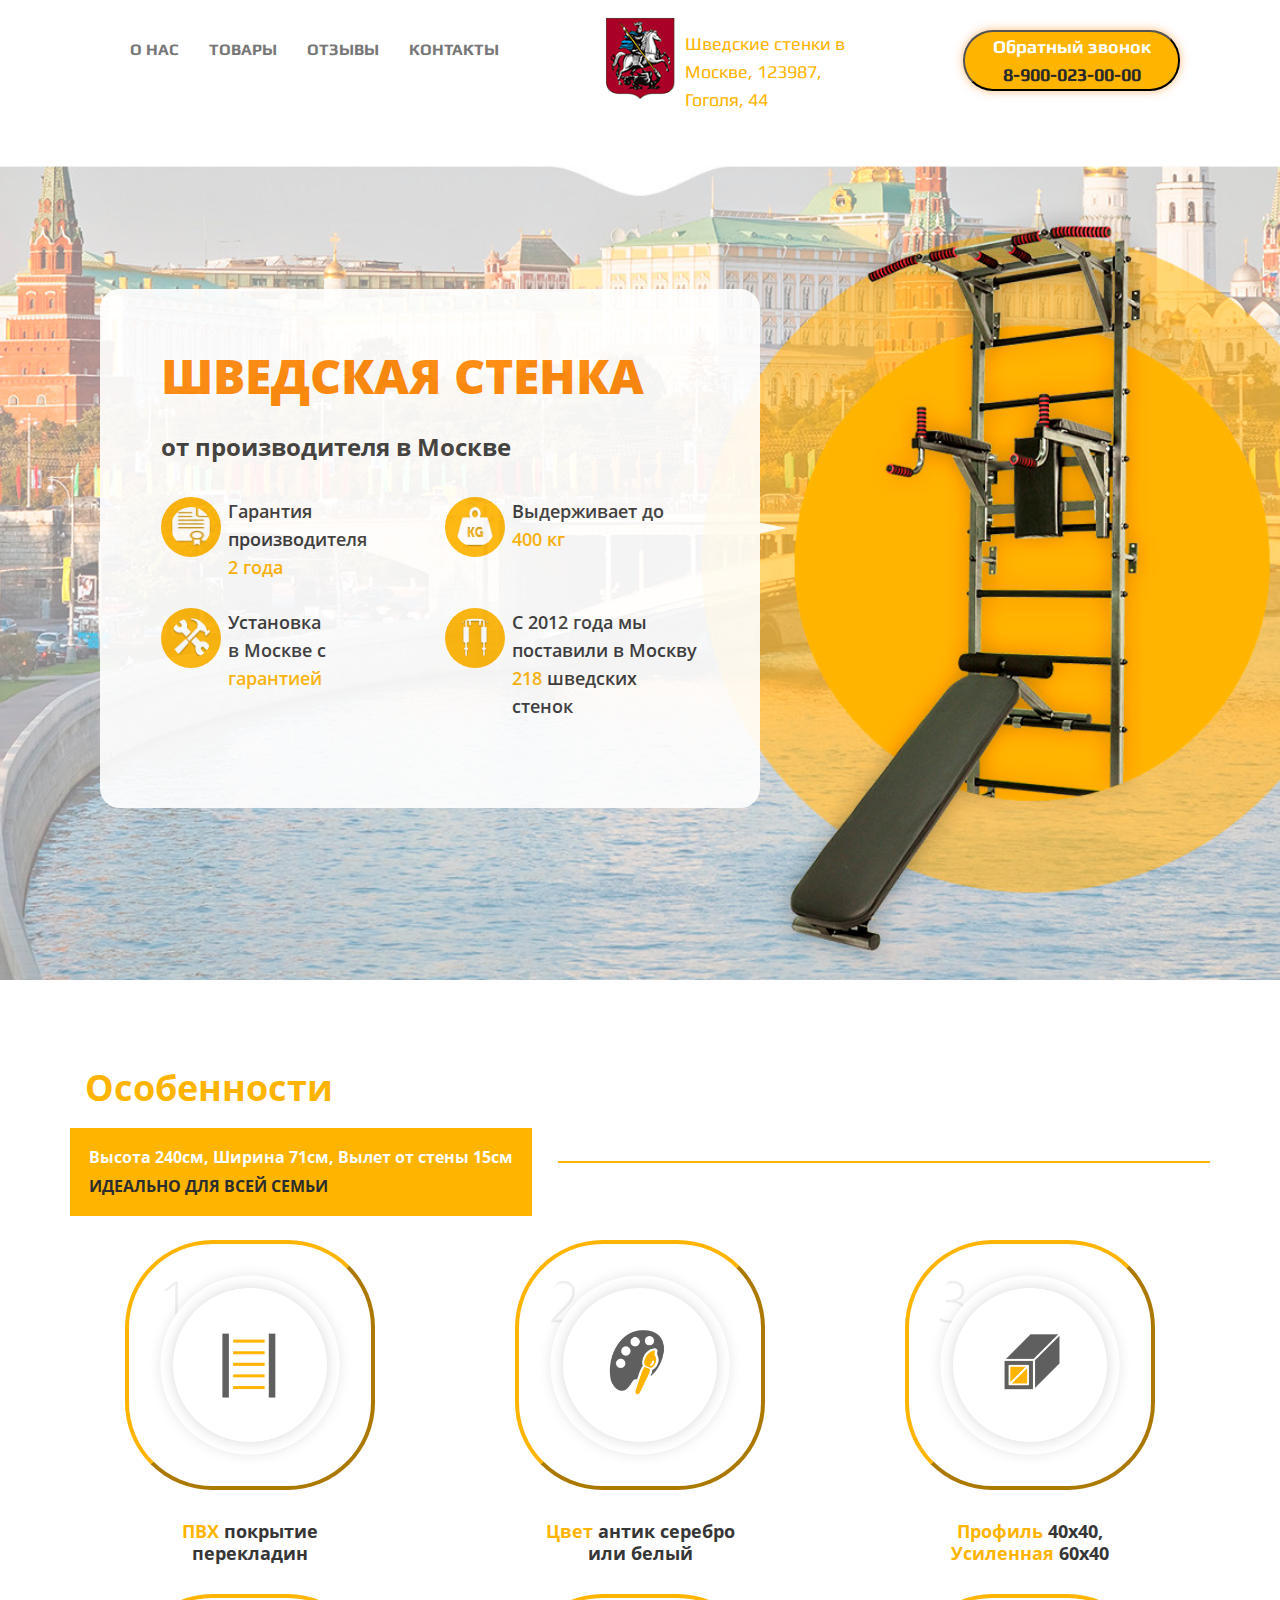
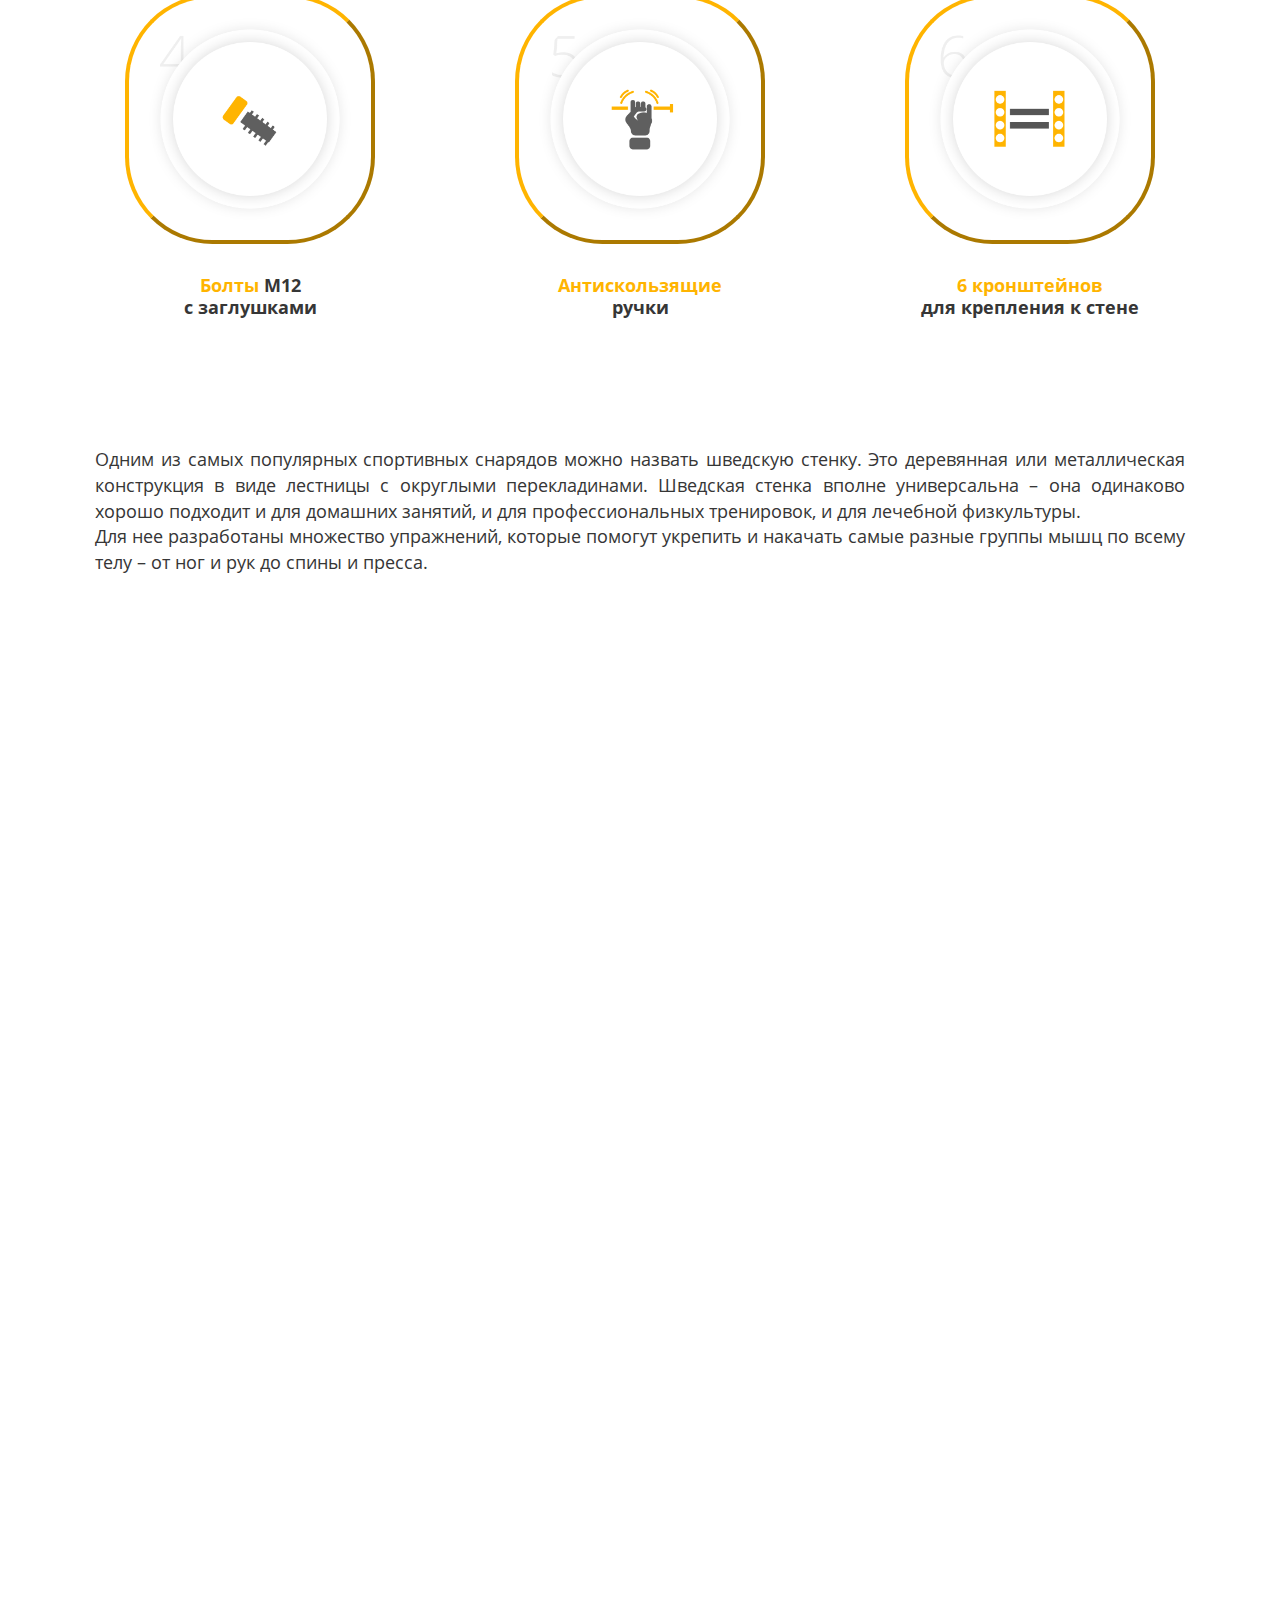
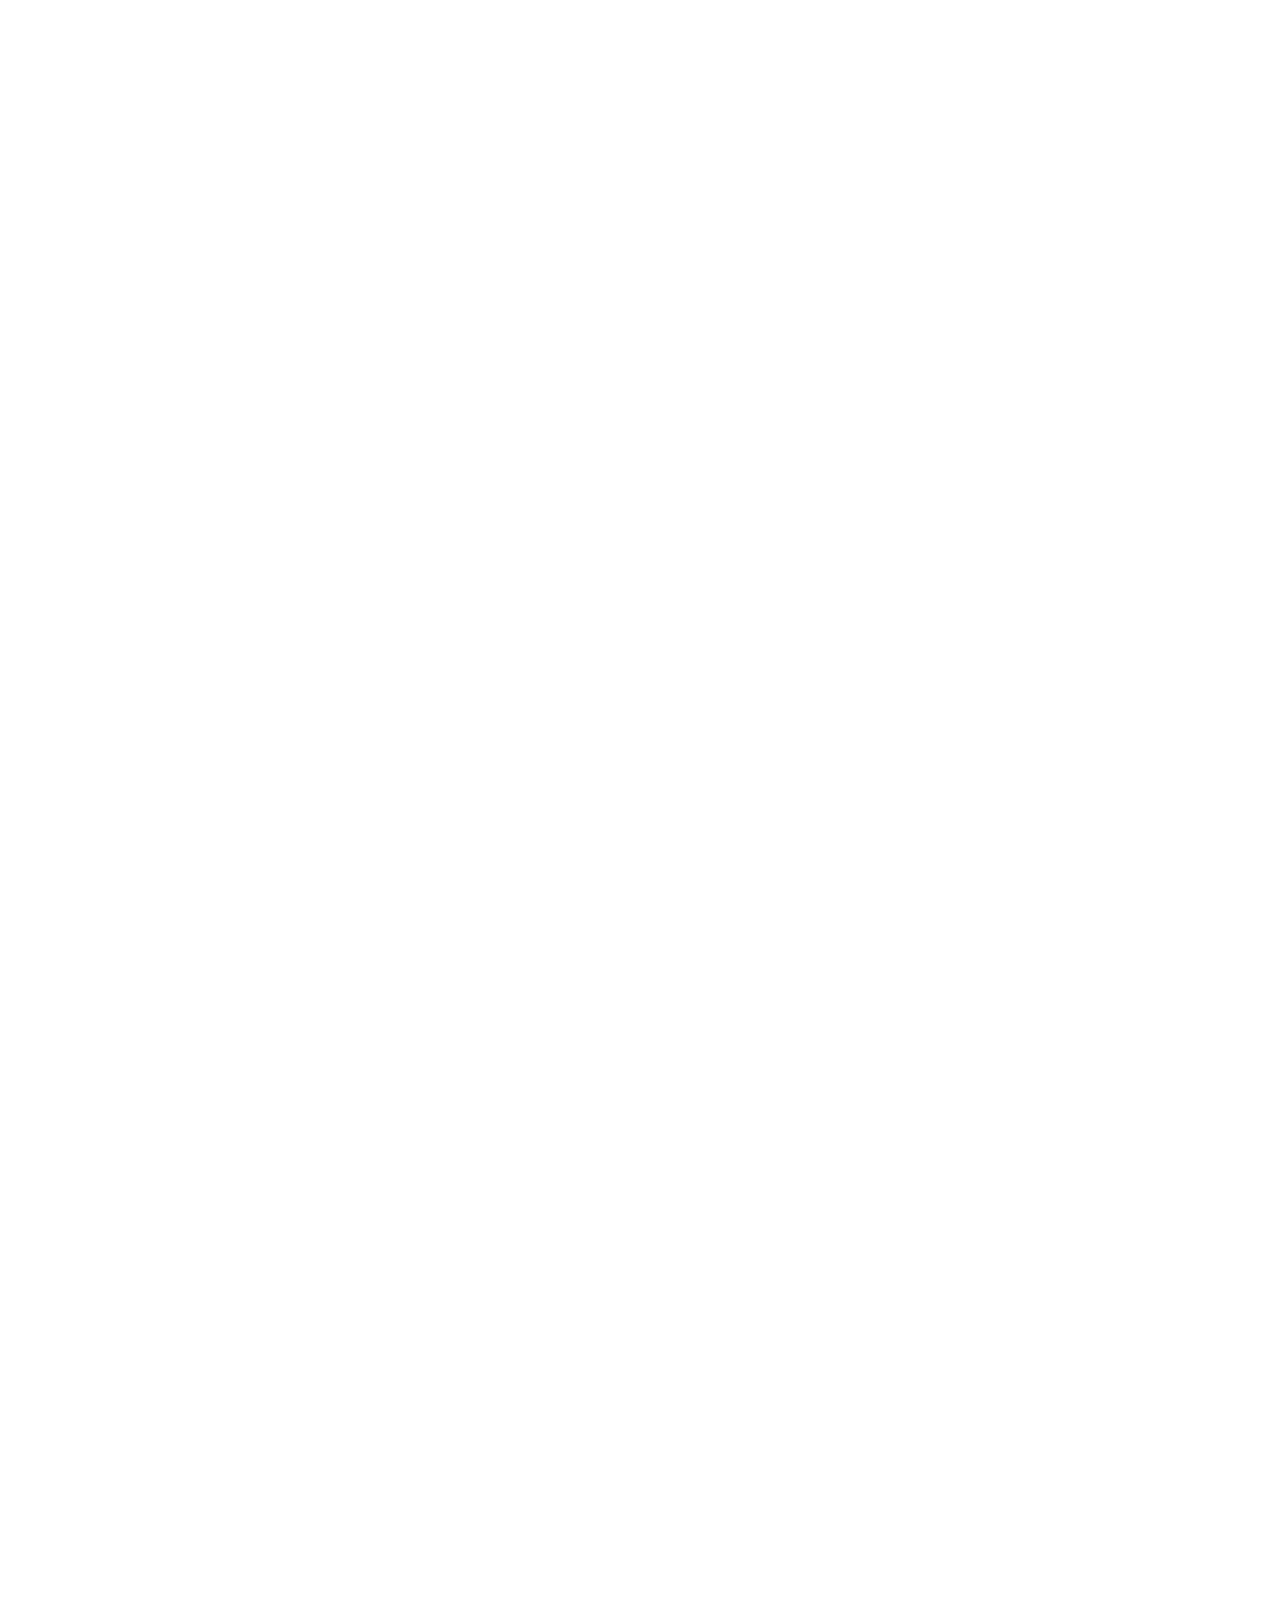
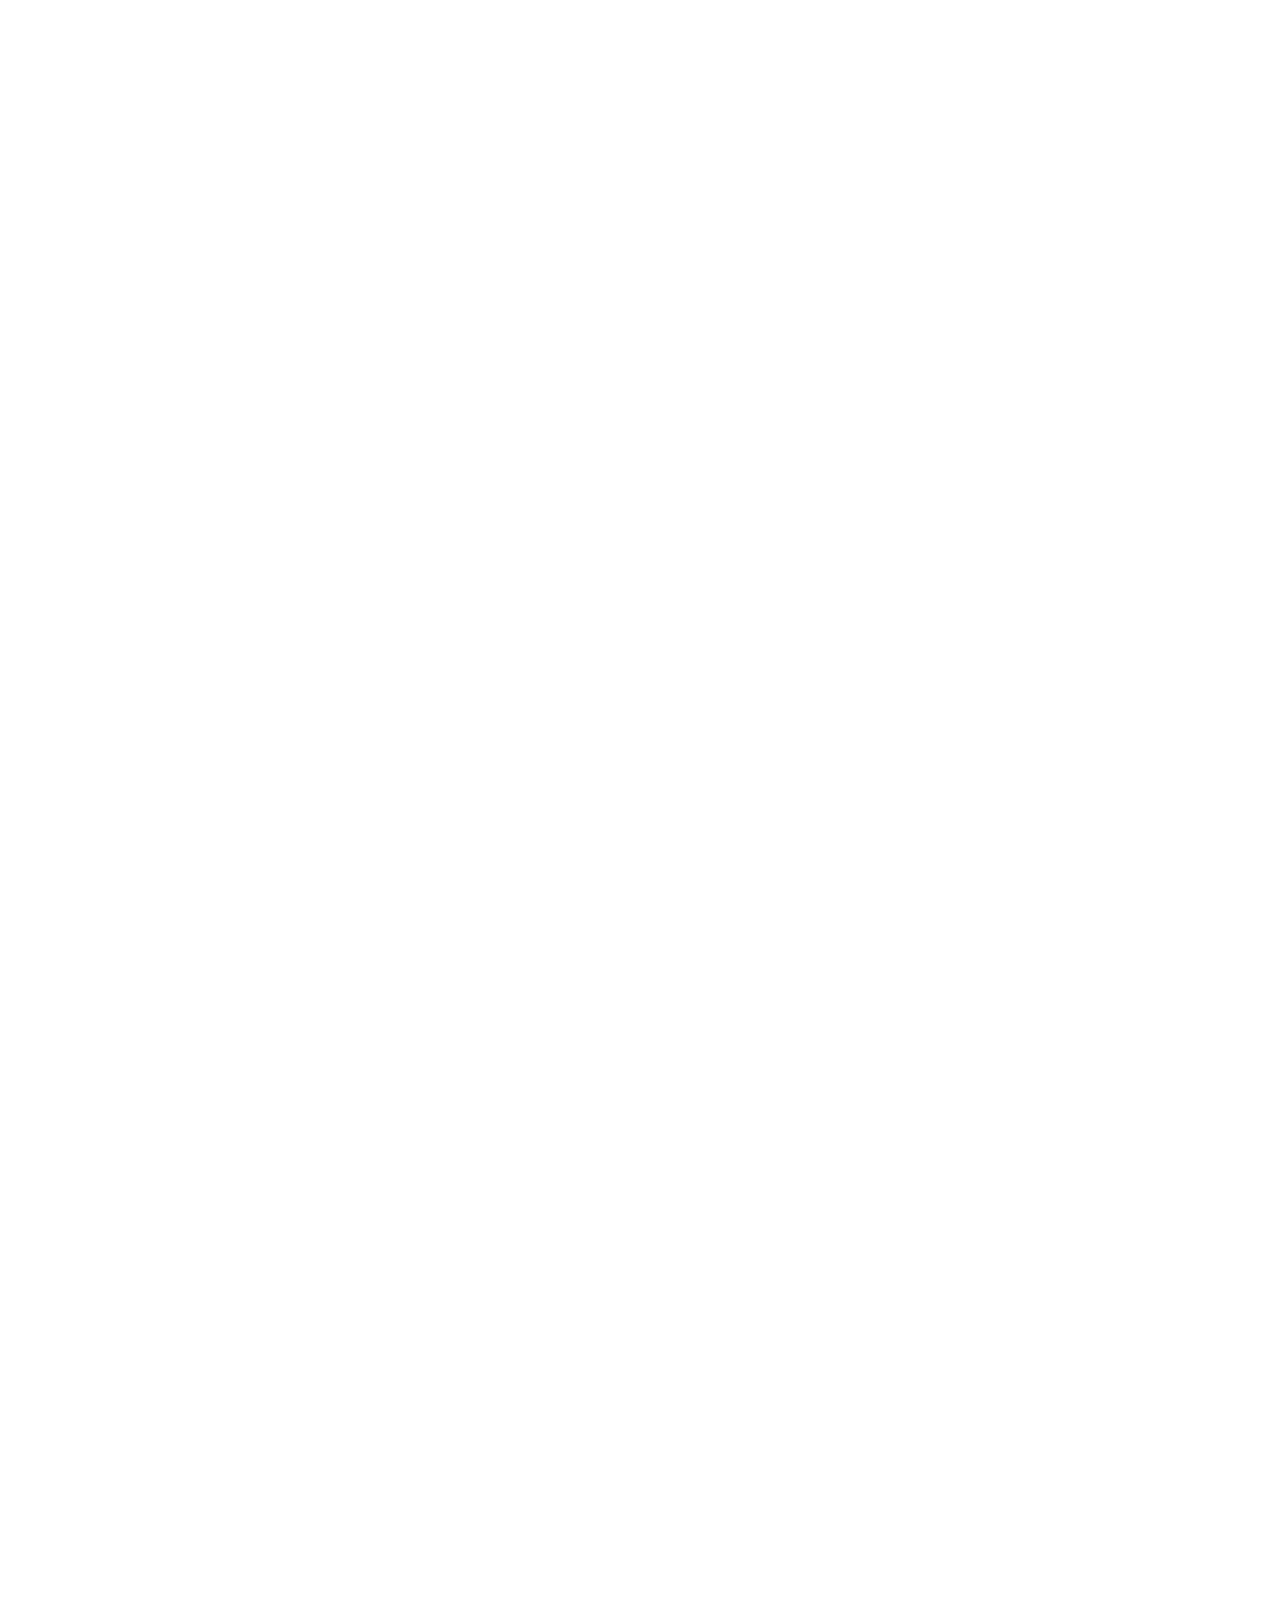
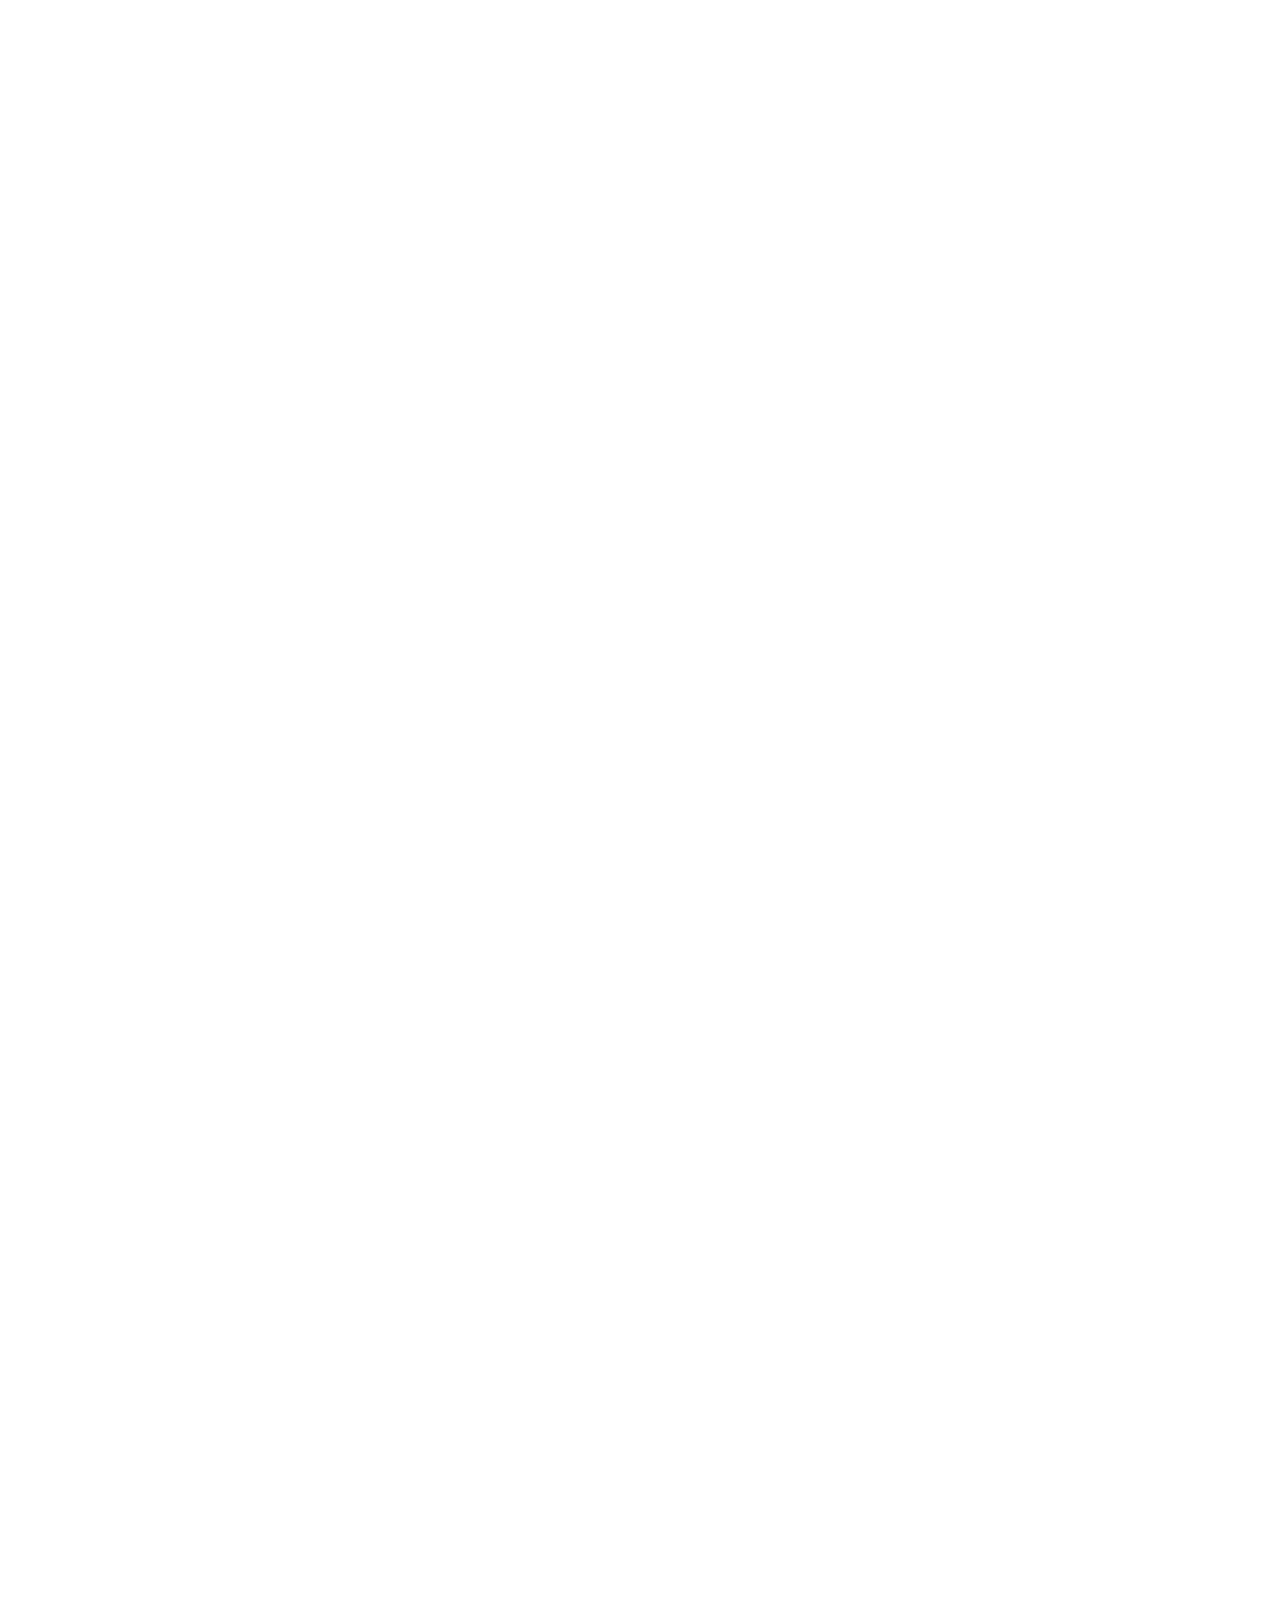
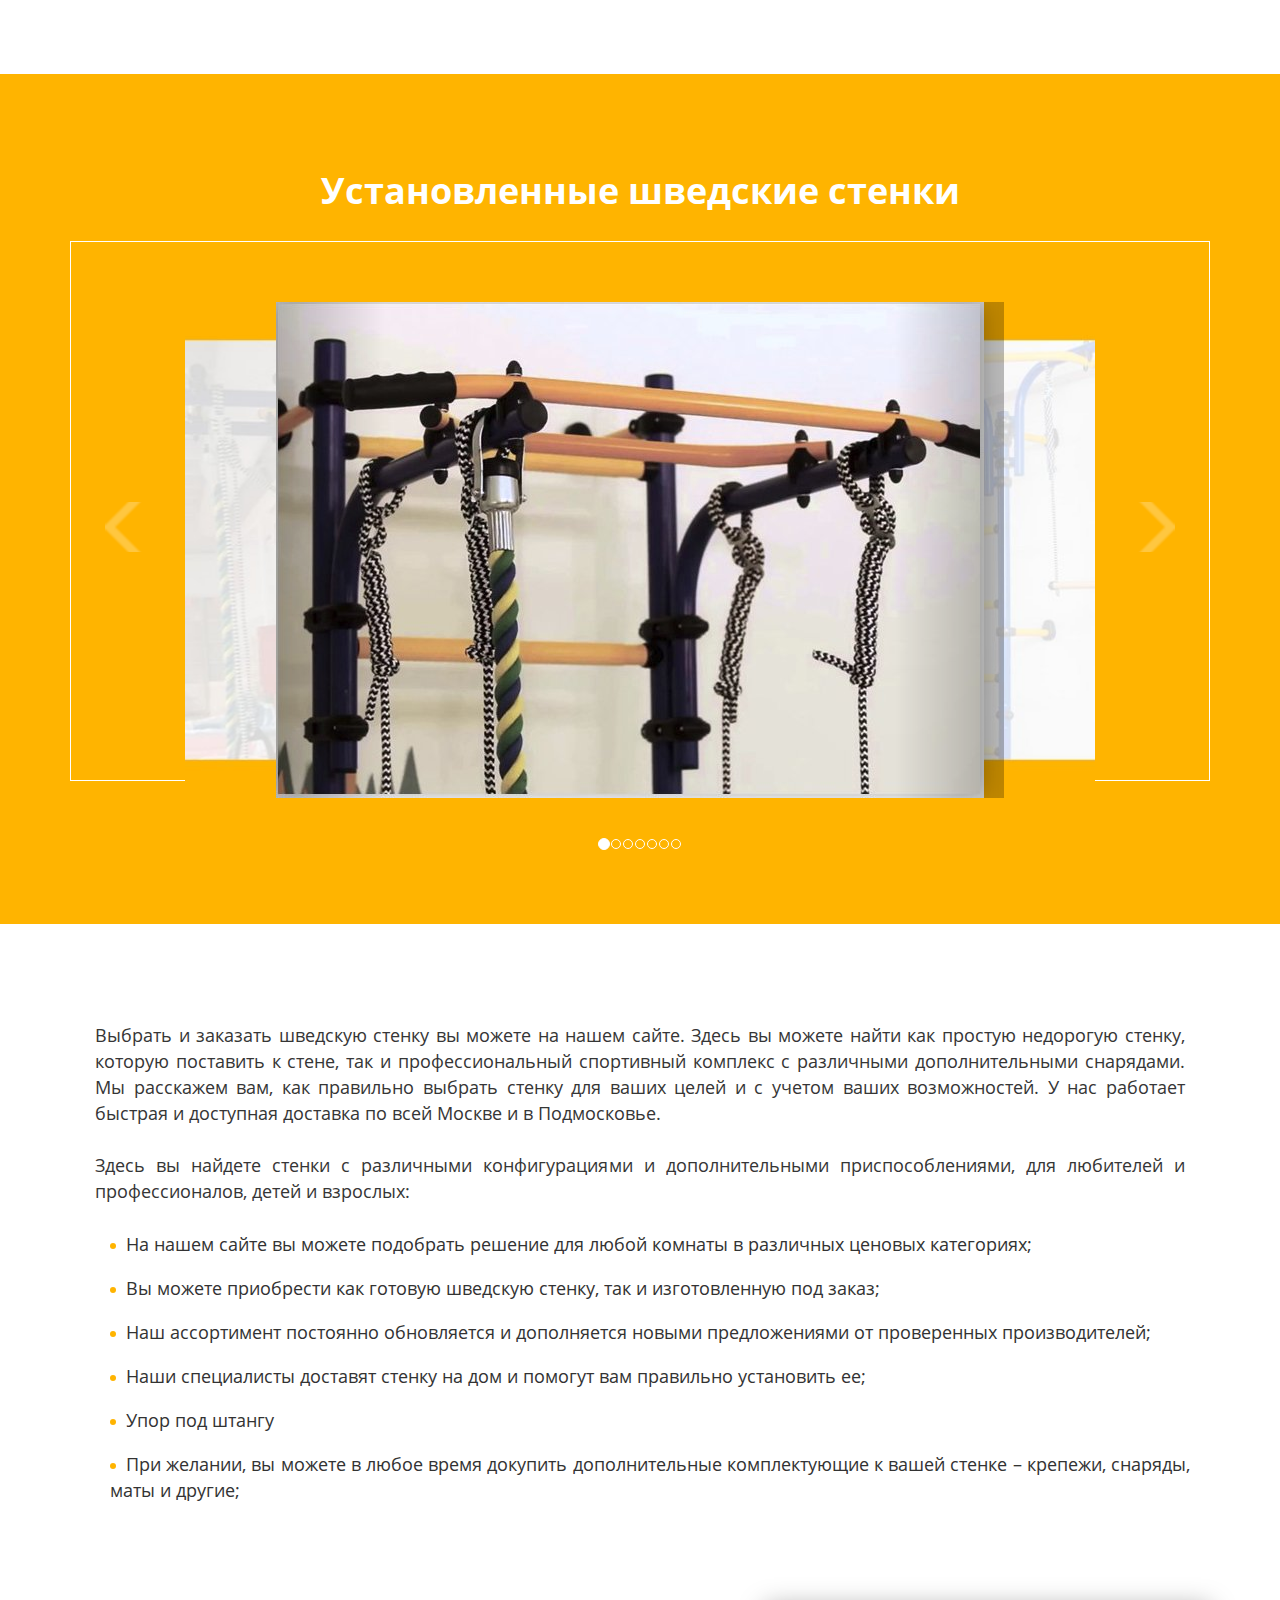
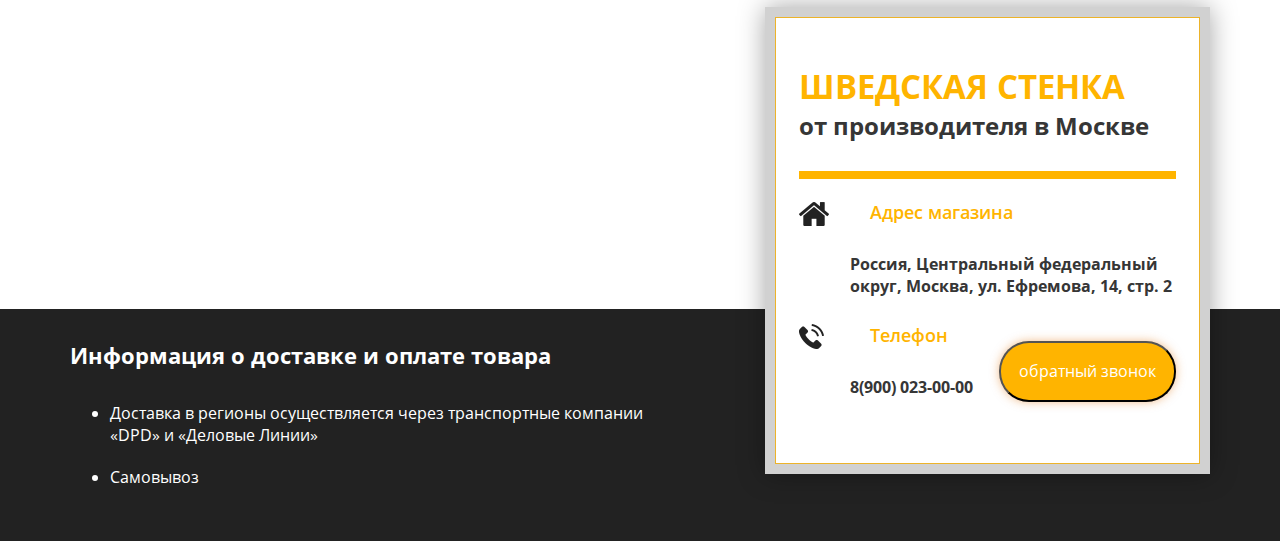
==== commit 5fc0f334: "final version" ====
--- a/index.html
+++ b/index.html
@@ -1 +1 @@
-<!DOCTYPE html><!--[if lt IE 7]><html class="no-js lt-ie9 lt-ie8 lt-ie7"><![endif]--><!--[if IE 7]><html class="no-js lt-ie9 lt-ie8"><![endif]--><!--[if IE 8]><html class="no-js lt-ie9"><![endif]--><!--[if gt IE 8]><!--><html class=no-js lang=ru><!--<![endif]--><title>Шведские стенки</title><meta charset=utf-8><meta content="IE=edge"http-equiv=X-UA-Compatible><meta content="width=device-width,initial-scale=1"name=viewport><meta content="Купить шведские стенки в Москве от производителя"name=description><meta content="шведские стенки, стандартные, усиленные, в распор, купить в Москве, бесплатная доставка, комплектация, кольца, брусья, турникет"name=keywords><link href=css/animate.css rel=stylesheet><link href=css/flexslider.css rel=stylesheet><link href=css/magnific-popup.css rel=stylesheet><link href=css/bootstrap.css rel=stylesheet><link href=css/style.css rel=stylesheet><script src=js/modernizr-2.6.2.min.js defer></script><!--[if lt IE 9]><script src=js/respond.min.js></script><![endif]--><div class=fh5co-loader></div><div id=fh5co-page><header class=container><nav class="navbar navbar-default"><div class=navbar-header><button class="collapsed navbar-toggle"type=button data-target=#navbar data-toggle=collapse><span class=sr-only>Меню</span> <span class=icon-bar></span> <span class=icon-bar></span> <span class=icon-bar></span> <span>Меню</span></button> <a href=# class=navbar-brand><img alt=Логотип src=images/logo.png id=img_logo></a></div><div class=col-md-12><div class="col-xs-12 col-md-6 col-sm-12"><div class="collapse navbar-collapse"id=navbar><ul class="nav navbar-left navbar-nav"><li><a href=#about class=link2>О нас</a><li><a href=#goods class=link>Товары</a><li><a href=#sliders class=link2>Отзывы</a><li><a href=#map class=link2>Контакты</a></ul></div></div><div class="col-xs-6 col-md-3 col-sm-6"><p id=header_info__text>Шведские стенки в Москве, 123987, Гоголя, 44</div><div class="col-xs-6 col-md-3 col-sm-6"><button onclick=PopUpShow() id=header_info__button>Обратный звонок<br><span class=phone>8-900-023-00-00</span></button></div></div></nav></header><section id=main_screen data-next=yes><div class=container><div class=col-md-12><div class="col-xs-12 col-md-7 col-sm-8 right triangle-isosceles"><h1 class=main_activity>Шведская стенка</h1><p class=producer>от производителя в Москве<div class=row><div class="col-md-1 col-xs-2"><img alt=Иконка src=images/icon_1.png class=main__icon></div><div class="col-md-5 col-xs-10"><p class=advantage_text>Гарантия<br>производителя<br><span class=yellow>2 года</span></div><div class="col-md-1 col-xs-2"><img alt=Иконка src=images/icon_2.png class=main__icon></div><div class="col-md-5 col-xs-10"><p class=advantage_text>Выдерживает до<br><span class=yellow>400 кг</span></div></div><div class=row><div class="col-md-1 col-xs-2"><img alt=Иконка src=images/icon_3.png class=main__icon></div><div class="col-md-5 col-xs-10"><p class=advantage_text>Установка<br>в Москве с<br><span class=yellow>гарантией</span></div><div class="col-md-1 col-xs-2"><img alt=Иконка src=images/icon_4.png class=main__icon></div><div class="col-md-5 col-xs-10"><p class=advantage_text>С 2012 года мы<br>поставили в Москву<br><span class=yellow>218 </span>шведских стенок</div></div></div></section><section id=fh5co-features><div class=container><div class=col-md-12><h2 class=section_title>Особенности</h2><br></div><div class=row><div class="col-xs-12 col-sm-12 col-md-5 features_block1"><p class=section_subtitle>Высота 240см, Ширина 71см, Вылет от стены 15см<br><span class=ideal>Идеально для всей семьи</span></div><div class=col-md-7><div class=line></div></div></div><div class=row><div class="col-xs-12 col-sm-6 col-md-4"><div class=fh5co-feature><figure class=fh5co-devices><img alt=Преимущества src=images/icon1.png class="img-responsive feature-icon"></figure><h3 class=adv_description><span class=yellow_text>ПВХ </span>покрытие<br>перекладин</h3></div></div><div class="col-xs-12 col-sm-6 col-md-4"><div class=fh5co-feature><figure class=fh5co-devices><img alt=Преимущества src=images/icon2.png class="img-responsive feature-icon"></figure><h3 class=adv_description><span class=yellow_text>Цвет</span> антик серебро<br>или белый</h3></div></div><div class="clearfix visible-sm-block"></div><div class="col-xs-12 col-sm-6 col-md-4"><div class=fh5co-feature><figure class=fh5co-devices><img alt=Преимущества src=images/icon3.png class="img-responsive feature-icon"></figure><h3 class=adv_description><span class=yellow_text>Профиль </span>40х40,<br><span class=yellow_text>Усиленная </span>60х40</h3></div></div><div class="col-xs-12 col-sm-6 col-md-4"><div class=fh5co-feature><figure class=fh5co-devices><img alt=Преимущества src=images/icon4.png class="img-responsive feature-icon"></figure><h3 class=adv_description><span class=yellow_text>Болты </span>М12<br>c заглушками</h3></div></div><div class="clearfix visible-sm-block"></div><div class="col-xs-12 col-sm-6 col-md-4"><div class=fh5co-feature><figure class=fh5co-devices><img alt=Преимущества src=images/icon5.png class="img-responsive feature-icon"></figure><h3 class=adv_description><span class=yellow_text>Антискользящие</span><br>ручки</h3></div></div><div class="col-xs-12 col-sm-6 col-md-4"><div class=fh5co-feature><figure class=fh5co-devices><img alt=Преимущества src=images/icon6.png class="img-responsive feature-icon"></figure></div><h3 class=adv_description><span class=yellow_text>6 кронштейнов</span><br>для крепления к стене</h3></div></div><div class="clearfix visible-sm-block"></div><div class="col-md-12 text-center"><p class=about_wall>Одним из самых популярных спортивных снарядов можно назвать шведскую стенку. Это деревянная или металлическая конструкция в виде лестницы с округлыми перекладинами. Шведская стенка вполне универсальна – она одинаково хорошо подходит и для домашних занятий, и для профессиональных тренировок, и для лечебной физкультуры.<br>Для нее разработаны множество упражнений, которые помогут укрепить и накачать самые разные группы мышц по всему телу – от ног и рук до спины и пресса.</div></div></section><section id=fh5co-projects><div class="animate-box container"id=goods><div class=col-md-12><h2 class="animate-box section_title">Шведские стенки</h2></div><div class=row><div class="col-xs-12 col-md-6 col-sm-12"><p class="animate-box section_subtitle">Профиль 40/40 и 60/40, выдерживает нагрузку более 250кг</div><div class=col-md-6><div class=line></div></div></div><div class=row><div class="animate-box col-xs-12 col-sm-6 col-md-6"><div class=fh5co-text><p class=title>Шведская стенка F 1</p><a href=images/F1.jpg class="fh5co-project-item image-popup"><img alt="Шведская стенка"src=images/F1.jpg class="img-responsive product_image2"></a><ul class=product_desription><li class=list__item>Шведская стенка разборная<li class=list__item>Турник рукоход фиксированный<li class=list__item>Кольца<li class=list__item>Веревочная лестница<li class=list__item>Канат<li class=list__item>Мат в комплектацию <span class=delivery>не входит</span></ul><span class=price>6700 ք</span> <button class=buy_button>Заказать</button> <input name=product_title class=model type=hidden value="шведскую стенку F 1"></div></div><div class="animate-box col-xs-12 col-sm-6 col-md-6"><div class=fh5co-text><p class=title>Шведская стенка F 2</p><a href=images/F2.jpg class="fh5co-project-item image-popup"><img alt="Шведская стенка"src=images/F2.jpg class="img-responsive product_image2"></a><ul class=product_desription><li class=list__item>Шведская стенка разборная<li class=list__item>Турник рукоход фиксированный</ul><span class=price>5700 ք</span> <button class=buy_button>Заказать</button> <input name=product_title class=model type=hidden value="шведскую стенку F 2"></div></div></div><div class=col-md-12><h2 class="animate-box section_title">Шведские стенки стандарт</h2></div><div class=row><div class="col-xs-12 col-md-6 col-sm-12"><p class="animate-box section_subtitle">Профиль 40/40, выдерживает нагрузку более 250кг</div><div class=col-md-6><div class=line></div></div></div><div class=row><div class="animate-box col-xs-12 col-sm-6 col-md-3"><div class=fh5co-text><p class=title>Шведская стенка R 1</p><a href=images/R1.jpg class="fh5co-project-item image-popup"><img alt="Шведская стенка"src=images/R1.jpg class="img-responsive product_image"></a><ul class=product_desription><li class=list__item>Шведская стенка<li class=list__item>Турник рукоход</ul><span class=price>7100 ք</span> <button class=buy_button>Заказать</button> <input name=product_title class=model type=hidden value="шведскую стенку R 1"></div></div><div class="animate-box col-xs-12 col-sm-6 col-md-3"><div class=fh5co-text><p class=title>Шведская стенка R 2</p><a href=images/R2.jpg class="fh5co-project-item image-popup"><img alt="Шведская стенка"src=images/R2.jpg class="img-responsive product_image"></a><ul class=product_desription><li class=list__item>Шведская стенка<li class=list__item>Турник три хвата<li class=list__item>Кольца<li class=list__item>Канат<li class=list__item>Веревочная лестница</ul><span class=price>8100 ք</span> <button class=buy_button>Заказать</button> <input name=product_title class=model type=hidden value="шведскую стенку R 2"></div></div><div class="animate-box col-xs-12 col-sm-6 col-md-3"><div class=fh5co-text><p class=title>Шведская стенка R 15</p><a href=images/R15.jpg class="fh5co-project-item image-popup"><img alt="Шведская стенка"src=images/R15.jpg class="img-responsive product_image"></a><ul class=product_desription><li class=list__item>Шведская стенка стандарт<li class=list__item>Турник три хвата<li class=list__item>Брусья пресс<li class=list__item>Скамья<li class=list__item>Упор под штангу<li class="list__item delivery">Бесплатная доставка</ul><span class=price>13600 ք</span> <button class=buy_button>Заказать</button> <input name=product_title class=model type=hidden value="шведскую стенку R 15"></div></div><div class="animate-box col-xs-12 col-sm-6 col-md-3"><div class=fh5co-text><p class=title>Шведская стенка R 15</p><a href=images/R15-2.jpg class="fh5co-project-item image-popup"><img alt="Шведская стенка"src=images/R15-2.jpg class="img-responsive product_image"></a><ul class=product_desription><li class=list__item>Шведская стенка стандарт<li class=list__item>Турник три хвата<li class=list__item>Брусья пресс + упор под штангу<li class=list__item>Скамья<li class=list__item>Кольца, лестница, канат<li class="list__item delivery">Бесплатная доставка</ul><span class=price>14600 ք</span> <button class=buy_button>Заказать</button> <input name=product_title class=model type=hidden value="шведскую стенку R 15 с кольцами"></div></div></div><div class=col-md-12><h2 class="animate-box section_title">Шведские стенки усиленные</h2></div><div class=row><div class="col-xs-12 col-md-6 col-sm-12"><p class="animate-box section_subtitle">Профиль 60/40 мм, выдерживает нагрузку более 350кг</div><div class=col-md-6><div class=line></div></div></div><div class=row><div class="animate-box col-xs-12 col-sm-6 col-md-3"><div class=fh5co-text><p class=title>Шведская стенка S 10</p><a href=images/s-10.jpg class="fh5co-project-item image-popup"><img alt="Шведская стенка"src=images/s-10.jpg class="img-responsive product_image"></a><ul class=product_desription><li class=list__item>Шведская стенка 60/40<li class=list__item>Турник рукоход<li class=list__item>Брусья пресс<li class=list__item>Упор под штангу<li class=list__item>Скамья<li class="list__item delivery">Бесплатная доставка</ul><span class=price>6500 ք</span> <button class=buy_button>Заказать</button> <input name=product_title class=model type=hidden value="шведскую стенку S 10"></div></div><div class="animate-box col-xs-12 col-sm-6 col-md-3"><div class=fh5co-text><p class=title>Шведская стенка S 1</p><a href=images/S-1.jpg class="fh5co-project-item image-popup"><img alt="Шведская стенка"src=images/S-1.jpg class="img-responsive product_image"></a><ul class=product_desription><li class=list__item>Шведская стенка 60/40<li class=list__item>Кольца<li class=list__item>Лестница веревочная<li class=list__item>Канат<li class=list__item>Турник рукоход</ul><span class=price>9300 ք</span> <button class=buy_button>Заказать</button> <input name=product_title class=model type=hidden value="шведскую стенку S 1"></div></div><div class="animate-box col-xs-12 col-sm-6 col-md-3"><div class=fh5co-text><p class=title>Шведская стенка S 2</p><a href=images/S-2.jpg class="fh5co-project-item image-popup"><img alt="Шведская стенка"src=images/S-2.jpg class="img-responsive product_image"></a><ul class=product_desription><li class=list__item>Шведская стенка 60/40<li class=list__item>Турник рукоход<li class=list__item>Брусья пресс<li class="list__item delivery">Бесплатная доставка</ul><span class=price>10900 ք</span> <button class=buy_button>Заказать</button> <input name=product_title class=model type=hidden value="шведскую стенку S 2"></div></div><div class="animate-box col-xs-12 col-sm-6 col-md-3"><div class=fh5co-text><p class=title>Шведская стенка S 11</p><a href=images/S-11.jpg class="fh5co-project-item image-popup"><img alt="Шведская стенка"src=images/S-11.jpg class="img-responsive product_image"></a><ul class=product_desription><li class=list__item>Шведская стенка 60/40<li class=list__item>Турник рукоход<li class=list__item>Брусья пресс<li class=list__item>Скамья<li class="list__item delivery">Бесплатная доставка</ul><span class=price>14400 ք</span> <button class=buy_button>Заказать</button> <input name=product_title class=model type=hidden value="шведскую стенку S 11"></div></div></div><div class=col-md-12><h2 class="animate-box section_title">Шведские стенки в распор</h2></div><div class=row><div class="col-xs-12 col-md-6 col-sm-12"><p class="animate-box section_subtitle">Профиль 60/40 мм, Высота регулирования 2.5м -3.0м</div><div class=col-md-6><div class=line></div></div></div><div class=row><div class="animate-box col-xs-12 col-sm-6 col-md-3"><div class=fh5co-text><p class=title>Шведская стенка RS 1</p><a href=images/RS-1.jpg class="fh5co-project-item image-popup"><img alt="Шведская стенка"src=images/RS-1.jpg class="img-responsive product_image"></a><ul class=product_desription><li class=list__item>Шведская стенка в распор<br>(высота регулирования<br>2.5м - 3.0м)<li class=list__item>Кольца<li class=list__item>Лестница веревочная<li class=list__item>Канат<li class=list__item>Турник рукоход<li class="list__item delivery">Бесплатная доставка</ul><span class=price>11500 ք</span> <button class=buy_button>Заказать</button> <input name=product_title class=model type=hidden value="шведскую стенку RS 1"></div></div><div class="animate-box col-xs-12 col-sm-6 col-md-3"><div class=fh5co-text><p class=title>Шведская стенка RS 2</p><a href=images/RS-2.jpg class="fh5co-project-item image-popup"><img alt="Шведская стенка"src=images/RS-2.jpg class="img-responsive product_image"></a><ul class=product_desription><li class=list__item>Шведская стенка в распор<li class=list__item>Турник рукоход<li class=list__item>Брусья пресс<li class="list__item delivery">Бесплатная доставка</ul><span class=price>13100 ք</span> <button class=buy_button>Заказать</button> <input name=product_title class=model type=hidden value="шведскую стенку RS 2"></div></div><div class="animate-box col-xs-12 col-sm-6 col-md-3"><div class=fh5co-text><p class=title>Шведская стенка RS 11</p><a href=images/RS11.jpg class="fh5co-project-item image-popup"><img alt="Шведская стенка"src=images/RS11.jpg class="img-responsive product_image"></a><ul class=product_desription><li class=list__item>Шведская стенка в распор<li class=list__item>Турник рукоход<li class=list__item>Брусья пресс<li class=list__item>Скамья для пресса<li class="list__item delivery">Бесплатная доставка</ul><span class=price>16600 ք</span> <button class=buy_button>Заказать</button> <input name=product_title class=model type=hidden value="шведскую стенку RS 11"></div></div><div class="animate-box col-xs-12 col-sm-6 col-md-3"><div class=fh5co-text><p class=title>Шведская стенка RS</p><a href=images/RS10.jpg class="fh5co-project-item image-popup"><img alt="Шведская стенка"src=images/RS10.jpg class="img-responsive product_image"></a><ul class=product_desription><li class=list__item>Шведская стенка в распор<li class=list__item>Турник рукоход<li class=list__item>Брусья пресс<li class=list__item>Упор для штанги<li class=list__item>Скамья для пресса<li class="list__item delivery">Бесплатная доставка</ul><span class=price>18600 ք</span> <button class=buy_button>Заказать</button> <input name=product_title class=model type=hidden value="шведскую стенку RS 10"></div></div></div></div></section><section id=fh5co-testimonials class=animate-box><div class=container><div class=col-md-12><div class="about_walls about_walls2">Поставить стенку можно где угодно – в спортзале, дома или на улице, она не займет много места. На нее можно навесить дополнительные снаряды, например, турник, брусья, канат и другие. Поэтому шведская стенка подойдет всем, кто заботится о своей физической форме, и тем, кто хочет приобщить к физкультуре своих детей.</div></div><div class="animate-box row"id=goods_part2><div class="col-md-12 sport_tools"><div class="animate-box col-xs-12 col-md-5 col-sm-5"><img alt=Турник src=images/turnik.png class="img-responsive product_image3"></div><div class="animate-box col-xs-12 col-md-7 col-sm-7 horizontal_image2"><p class=title2>Турник рукоход<ul class=product_desription><li>Профиль 60х40 и 40х40. Толщина профиля 2мм<li>Неопреновые ручки<li>6 креплений для навесных элементов<li>Турник не перевернется и не слетит со стенки благодаря специальным страховочным упорам<li>Надежная конструкция выдержит более 200кг.</ul><button class="buy_button buy_button2">Заказать</button> <span class=priceLeft>3400 ք</span> <input name=product_title class=model type=hidden value="турник рукоход"></div></div></div><div class="animate-box row invisible_section"><div class="col-md-12 sport_tools"><div class="animate-box col-xs-12 col-md-5 col-sm-5 horizontal_image"><img alt=Турник src=images/turnik2.jpg class="img-responsive product_image3"></div><div class="animate-box col-xs-12 col-md-7 col-sm-7"><p class=title2>Навесные элементы<ul class=product_desription><li>Кольца - 500р.<li>Лестница веревочная - 600р.<li>Канат - 950р.</ul></div><button class="buy_button buy_button2">Заказать</button> <span class=priceLeft>500 ք</span> <input name=product_title class=model type=hidden value="навесные элементы"></div></div><div class="animate-box row mobile_hide"><div class="col-md-12 sport_tools sport_tools_even"><div class="animate-box col-xs-12 col-sm-6 col-md-6 horizontal_image"><p class=title2>Навесные элементы<ul class=product_desription><li>Кольца - 500р.<li>Лестница веревочная - 600р.<li>Канат - 950р.</ul><span class="price priceRight">от 500 ք</span> <button class=buy_button>Заказать</button></div><input name=product_title class=model type=hidden value="навесные элементы"><div class="animate-box col-xs-12 col-sm-6 col-md-6"><img alt=Турник src=images/turnik2.jpg class="img-responsive product_image4"></div></div></div><div class="animate-box row"><div class="col-md-12 sport_tools"><div class="animate-box col-xs-12 col-md-5 col-sm-5"><img alt=Матрас src=images/turnik3.jpg class="img-responsive product_image3"></div><div class="animate-box col-xs-12 col-md-7 col-sm-7 horizontal_image2"><p class=title2>Мат гимнастический складной 1х1м<ul class=product_desription><li>Шведская стенка стандарт<li>Размер: 1х1х0,1м<li>Размер в сложенном виде: 0,5х1х0,2м<li>Количество секций: 2</ul><button class="buy_button buy_button2">Заказать</button> <span class=priceLeft>1900 ք</span> <input name=product_title class=model type=hidden value=матрас></div></div></div></div></section><section id=sliders class="container-fluid no-js-fullheight"><h2 class=installed_walls>Установленные шведские стенки</h2><div class=container><div class=sliders__border><div class=slider_base><div class="carousel slide"id=myCarousel data-interval=3000 data-ride=carousel><ol class=carousel-indicators><li class=active data-slide-to=0 data-target=#myCarousel><li data-slide-to=1 data-target=#myCarousel><li data-slide-to=2 data-target=#myCarousel><li data-slide-to=3 data-target=#myCarousel><li data-slide-to=4 data-target=#myCarousel><li data-slide-to=5 data-target=#myCarousel><li data-slide-to=6 data-target=#myCarousel></ol><div class=carousel-inner><div class="item active"><img alt=Примеры src=images/slide1.jpg class=slider_items></div><div class=item><div class="item active"><img alt=Примеры src=images/slide2.jpg class=slider_items></div></div><div class=item><div class="item active"><img alt=Примеры src=images/slide3.jpg class=slider_items></div></div><div class=item><div class="item active"><img alt=Примеры src=images/slide4.jpg class=slider_items></div></div><div class=item><div class="item active"><img alt=Примеры src=images/slide5.jpg class=slider_items></div></div><div class=item><div class="item active"><img alt=Примеры src=images/slide6.jpg class=slider_items></div></div><div class=item><div class="item active"><img alt=Примеры src=images/slide7.jpg class=slider_items></div></div></div><a href=#myCarousel class="carousel-control left"data-slide=prev><span class=arrows__left></span> </a><a href=#myCarousel class="carousel-control right"data-slide=next><span class=arrows__right></span></a></div></div></div></section><div class="container invisible_section"><div class=col-md-12><div id=footer_form2><div class=footer_formborder><h1 class=footermain_activity>Шведская стенка</h1><p class="producer footer__producer">от производителя в Москве<div class=footer__line></div><div class=row><div class="col-md-1 col-xs-2"><img alt=Иконка src=images/home_icon.png></div><div class="col-xs-10 footer__contacts col-md-11"><p class=advantage_text><span class=yellow>Адрес магазина</span><p class=contacts_info>Россия, Центральный федеральный округ, Москва, ул. Ефремова, 14, стр. 2</div></div><div class=row><div class="col-md-1 col-xs-2"><img alt=Иконка src=images/phone_icon.png></div><div class="col-md-6 footer__contacts col-xs-10"><p class=advantage_text><span class=yellow>Телефон</span><p class=contacts_info>8(900) 023-00-00</div><div class="col-xs-12 col-md-5"><button class=footer_backcall onclick=PopUpShow()>обратный звонок</button></div></div></div></div></div></div><section id=about><div class=container><div class=col-md-12><p class=about_wall>Выбрать и заказать шведскую стенку вы можете на нашем сайте. Здесь вы можете найти как простую недорогую стенку, которую поставить к стене, так и профессиональный спортивный комплекс с различными дополнительными снарядами. Мы расскажем вам, как правильно выбрать стенку для ваших целей и с учетом ваших возможностей. У нас работает быстрая и доступная доставка по всей Москве и в Подмосковье.<br><br>Здесь вы найдете стенки с различными конфигурациями и дополнительными приспособлениями, для любителей и профессионалов, детей и взрослых:<ul class="product_desription product_service"><li>На нашем сайте вы можете подобрать решение для любой комнаты в различных ценовых категориях;<li>Вы можете приобрести как готовую шведскую стенку, так и изготовленную под заказ;<li>Наш ассортимент постоянно обновляется и дополняется новыми предложениями от проверенных производителей;<li>Наши специалисты доставят стенку на дом и помогут вам правильно установить ее;<li>Упор под штангу<li>При желании, вы можете в любое время докупить дополнительные комплектующие к вашей стенке – крепежи, снаряды, маты и другие;</ul></div></div></div><div class=wrapper2><div id=video_screen><div class=container><div class=video_screen__container><iframe allow=encrypted-media allowfullscreen class=youtube frameborder=0 gesture=media src=https://www.youtube.com/embed/waQIdtGCSuY></iframe></div></div></div></div><div id=map><script src="https://api-maps.yandex.ru/services/constructor/1.0/js/?um=constructor%3A323ab1967460e114690900206fc5d5ebe32130872b023cdbf24aef22c4e6f457&width=100%25&height=488&lang=ru_RU&scroll=false"async charset=utf-8></script></div><footer id=fh5co-footer><div class=container><p class=deliver_info>Информация о доставке и оплате товара<ul class=footer_desription><li>Доставка в регионы осуществляется через транспортные компании<br>«DPD» и «Деловые Линии»</li><br><li>Самовывоз</ul><div class=col-md-12><div class=col-md-6></div><div class=col-md-6 id=footer_form><div class=footer_formborder><h1 class=footermain_activity>Шведская стенка</h1><p class="producer footer__producer">от производителя в Москве<div class=footer__line></div><div class=row><div class="col-md-1 col-xs-1"><img alt=Иконка src=images/home_icon.png></div><div class="col-md-11 footer__contacts col-xs-11"><p class=advantage_text><span class=yellow>Адрес магазина</span><p class=contacts_info>Россия, Центральный федеральный округ, Москва, ул. Ефремова, 14, стр. 2</div></div><div class=row><div class="col-md-1 col-xs-1"><img alt=Иконка src=images/phone_icon.png></div><div class="col-md-6 footer__contacts col-xs-6"><p class=advantage_text><span class=yellow>Телефон</span><p class=contacts_info>8(900) 023-00-00</div><div class="col-md-5 col-xs-5"><button class=footer_backcall onclick=PopUpShow()>обратный звонок</button></div></div></div></div></div></footer><div class=container-fluid id=blindLayer></div><div class=popup id=popup1><p class=user_form>Заказ звонка</p><a href=javascript:PopUpHide()><p class=close1 style=float:right></p></a><form action=call.php id=back_call_popup method=POST><p class=macbook>Введите Ваше имя</p><input name=user_name class=popup_inputs placeholder=имя required><br><p class=macbook>Введите Ваш телефон</p><input name=user_phone class=popup_inputs placeholder=телефон required> <button class=popup_button type=submit>Заказать звонок</button></form></div><div class=popup id=popup2><p class=user_form id=deal></p><a href=javascript:PopUpHide2()><p class=close1 style=float:right></p></a><form action=buy.php id=buy_product method=POST><input name=product type=hidden id=product_to_buy><p class="macbook macbook_name">Введите Ваше имя</p><input name=user_name class=popup_inputs placeholder=имя required><br><p class=macbook>Введите Ваш телефон</p><input name=user_phone class=popup_inputs placeholder=телефон required> <button class=popup_button type=submit>Отправить</button></form></div><script src=js/jquery.min.js defer></script><script src=js/jquery.easing.1.3.js defer></script><script src=js/bootstrap.min.js defer></script><script src=js/jquery.waypoints.min.js defer></script><script src=js/jquery.flexslider-min.js defer></script><script src=js/jquery.magnific-popup.min.js defer></script><script src=js/magnific-popup-options.js defer></script><script src=js/main.js defer></script><script src=js/popUp.js defer></script>+<!DOCTYPE html><!--[if lt IE 7]><html class="no-js lt-ie9 lt-ie8 lt-ie7"><![endif]--><!--[if IE 7]><html class="no-js lt-ie9 lt-ie8"><![endif]--><!--[if IE 8]><html class="no-js lt-ie9"><![endif]--><!--[if gt IE 8]><!--><html class=no-js lang=ru><!--<![endif]--><title>Шведские стенки</title><meta charset=utf-8><meta content="IE=edge"http-equiv=X-UA-Compatible><meta content="width=device-width,initial-scale=1"name=viewport><meta content="Купить шведские стенки в Москве от производителя"name=description><meta content="шведские стенки, стандартные, усиленные, в распор, купить в Москве, бесплатная доставка, комплектация, кольца, брусья, турникет"name=keywords><link href=css/animate.css rel=stylesheet><link href=css/flexslider.css rel=stylesheet><link href=css/magnific-popup.css rel=stylesheet><link href=css/bootstrap.css rel=stylesheet><link href=css/style.css rel=stylesheet><script src=js/modernizr-2.6.2.min.js defer></script><!--[if lt IE 9]><script src=js/respond.min.js></script><![endif]--><div class=fh5co-loader></div><div id=fh5co-page><header class=container><nav class="navbar navbar-default"><div class=navbar-header><button class="collapsed navbar-toggle"type=button data-target=#navbar data-toggle=collapse><span class=sr-only>Меню</span> <span class=icon-bar></span> <span class=icon-bar></span> <span class=icon-bar></span> <span>Меню</span></button> <a href=# class=navbar-brand><img alt=Логотип src=images/logo.png id=img_logo></a></div><div class=col-md-12><div class="col-xs-12 col-md-6 col-sm-12"><div class="collapse navbar-collapse"id=navbar><ul class="nav navbar-left navbar-nav"><li><a href=#about class=link2>О нас</a><li><a href=#goods class=link>Товары</a><li><a href=#sliders class=link2>Отзывы</a><li><a href=#map class=link2>Контакты</a></ul></div></div><div class="col-xs-6 col-md-3 col-sm-6"><p id=header_info__text>Шведские стенки в Москве, 123987, Гоголя, 44</div><div class="col-xs-6 col-md-3 col-sm-6"><button onclick=PopUpShow() id=header_info__button>Обратный звонок<br><span class=phone>8-900-023-00-00</span></button></div></div></nav></header><section id=main_screen data-next=yes><div class=container><div class=col-md-12><div class="col-xs-12 col-md-8 col-sm-11"><div class="right triangle-isosceles"><h1 class=main_activity>Шведская стенка</h1><p class=producer>от производителя в Москве<div class=row><div class="col-md-1 col-xs-2"><img alt=Иконка src=images/icon_1.png class=main__icon></div><div class="col-md-5 col-xs-10"><p class=advantage_text>Гарантия<br>производителя<br><span class=yellow>2 года</span></div><div class="col-md-1 col-xs-2"><img alt=Иконка src=images/icon_2.png class=main__icon></div><div class="col-md-5 col-xs-10"><p class=advantage_text>Выдерживает до<br><span class=yellow>400 кг</span></div></div><div class=row><div class="col-md-1 col-xs-2"><img alt=Иконка src=images/icon_3.png class=main__icon></div><div class="col-md-5 col-xs-10"><p class=advantage_text>Установка<br>в Москве с<br><span class=yellow>гарантией</span></div><div class="col-md-1 col-xs-2"><img alt=Иконка src=images/icon_4.png class=main__icon></div><div class="col-md-5 col-xs-10"><p class=advantage_text>С 2012 года мы<br>поставили в Москву<br><span class=yellow>218 </span>шведских стенок</div></div></div></div></div></div></section><section id=fh5co-features><div class=container><div class=col-md-12><h2 class=section_title>Особенности</h2><br></div><div class=row><div class="col-xs-12 col-sm-12 col-md-5 features_block1"><p class=section_subtitle>Высота 240см, Ширина 71см, Вылет от стены 15см<br><span class=ideal>Идеально для всей семьи</span></div><div class=col-md-7><div class=line></div></div></div><div class=row><div class="col-xs-12 col-sm-6 col-md-4"><div class=fh5co-feature><figure class=fh5co-devices><img alt=Преимущества src=images/icon1.png class="img-responsive feature-icon"></figure><h3 class=adv_description><span class=yellow_text>ПВХ </span>покрытие<br>перекладин</h3></div></div><div class="col-xs-12 col-sm-6 col-md-4"><div class=fh5co-feature><figure class=fh5co-devices><img alt=Преимущества src=images/icon2.png class="img-responsive feature-icon"></figure><h3 class=adv_description><span class=yellow_text>Цвет</span> антик серебро<br>или белый</h3></div></div><div class="clearfix visible-sm-block"></div><div class="col-xs-12 col-sm-6 col-md-4"><div class=fh5co-feature><figure class=fh5co-devices><img alt=Преимущества src=images/icon3.png class="img-responsive feature-icon"></figure><h3 class=adv_description><span class=yellow_text>Профиль </span>40х40,<br><span class=yellow_text>Усиленная </span>60х40</h3></div></div><div class="col-xs-12 col-sm-6 col-md-4"><div class=fh5co-feature><figure class=fh5co-devices><img alt=Преимущества src=images/icon4.png class="img-responsive feature-icon"></figure><h3 class=adv_description><span class=yellow_text>Болты </span>М12<br>c заглушками</h3></div></div><div class="clearfix visible-sm-block"></div><div class="col-xs-12 col-sm-6 col-md-4"><div class=fh5co-feature><figure class=fh5co-devices><img alt=Преимущества src=images/icon5.png class="img-responsive feature-icon"></figure><h3 class=adv_description><span class=yellow_text>Антискользящие</span><br>ручки</h3></div></div><div class="col-xs-12 col-sm-6 col-md-4"><div class=fh5co-feature><figure class=fh5co-devices><img alt=Преимущества src=images/icon6.png class="img-responsive feature-icon"></figure></div><h3 class=adv_description><span class=yellow_text>6 кронштейнов</span><br>для крепления к стене</h3></div></div><div class="clearfix visible-sm-block"></div><div class="col-md-12 text-center"><p class=about_wall>Одним из самых популярных спортивных снарядов можно назвать шведскую стенку. Это деревянная или металлическая конструкция в виде лестницы с округлыми перекладинами. Шведская стенка вполне универсальна – она одинаково хорошо подходит и для домашних занятий, и для профессиональных тренировок, и для лечебной физкультуры.<br>Для нее разработаны множество упражнений, которые помогут укрепить и накачать самые разные группы мышц по всему телу – от ног и рук до спины и пресса.</div></div></section><section id=fh5co-projects><div class="animate-box container"id=goods><div class=col-md-12><h2 class="animate-box section_title">Шведские стенки</h2></div><div class=row><div class="col-xs-12 col-md-6 col-sm-12"><p class="animate-box section_subtitle">Профиль 40/40 и 60/40, выдерживает нагрузку более 250кг</div><div class=col-md-6><div class=line></div></div></div><div class=row><div class="animate-box col-xs-12 col-sm-6 col-md-6"><div class=fh5co-text><p class=title>Шведская стенка F 1</p><a href=images/F1.jpg class="fh5co-project-item image-popup"><img alt="Шведская стенка"src=images/F1.jpg class="img-responsive product_image2"></a><ul class=product_desription><li class=list__item>Шведская стенка разборная<li class=list__item>Турник рукоход фиксированный<li class=list__item>Кольца<li class=list__item>Веревочная лестница<li class=list__item>Канат<li class=list__item>Мат в комплектацию <span class=delivery>не входит</span></ul><span class=price>6700 ք</span> <button class=buy_button>Заказать</button> <input name=product_title class=model type=hidden value="шведскую стенку F 1"></div></div><div class="animate-box col-xs-12 col-sm-6 col-md-6"><div class=fh5co-text><p class=title>Шведская стенка F 2</p><a href=images/F2.jpg class="fh5co-project-item image-popup"><img alt="Шведская стенка"src=images/F2.jpg class="img-responsive product_image2"></a><ul class=product_desription><li class=list__item>Шведская стенка разборная<li class=list__item>Турник рукоход фиксированный</ul><span class=price>5700 ք</span> <button class=buy_button>Заказать</button> <input name=product_title class=model type=hidden value="шведскую стенку F 2"></div></div></div><div class=col-md-12><h2 class="animate-box section_title">Шведские стенки стандарт</h2></div><div class=row><div class="col-xs-12 col-md-6 col-sm-12"><p class="animate-box section_subtitle">Профиль 40/40, выдерживает нагрузку более 250кг</div><div class=col-md-6><div class=line></div></div></div><div class=row><div class="animate-box col-xs-12 col-sm-6 col-md-3"><div class=fh5co-text><p class=title>Шведская стенка R 1</p><a href=images/R1.jpg class="fh5co-project-item image-popup"><img alt="Шведская стенка"src=images/R1.jpg class="img-responsive product_image"></a><ul class=product_desription><li class=list__item>Шведская стенка<li class=list__item>Турник рукоход</ul><span class=price>7100 ք</span> <button class=buy_button>Заказать</button> <input name=product_title class=model type=hidden value="шведскую стенку R 1"></div></div><div class="animate-box col-xs-12 col-sm-6 col-md-3"><div class=fh5co-text><p class=title>Шведская стенка R 2</p><a href=images/R2.jpg class="fh5co-project-item image-popup"><img alt="Шведская стенка"src=images/R2.jpg class="img-responsive product_image"></a><ul class=product_desription><li class=list__item>Шведская стенка<li class=list__item>Турник три хвата<li class=list__item>Кольца<li class=list__item>Канат<li class=list__item>Веревочная лестница</ul><span class=price>8100 ք</span> <button class=buy_button>Заказать</button> <input name=product_title class=model type=hidden value="шведскую стенку R 2"></div></div><div class="animate-box col-xs-12 col-sm-6 col-md-3"><div class=fh5co-text><p class=title>Шведская стенка R 15</p><a href=images/R15.jpg class="fh5co-project-item image-popup"><img alt="Шведская стенка"src=images/R15.jpg class="img-responsive product_image"></a><ul class=product_desription><li class=list__item>Шведская стенка стандарт<li class=list__item>Турник три хвата<li class=list__item>Брусья пресс<li class=list__item>Скамья<li class=list__item>Упор под штангу<li class="list__item delivery">Бесплатная доставка</ul><span class=price>13600 ք</span> <button class=buy_button>Заказать</button> <input name=product_title class=model type=hidden value="шведскую стенку R 15"></div></div><div class="animate-box col-xs-12 col-sm-6 col-md-3"><div class=fh5co-text><p class=title>Шведская стенка R 15</p><a href=images/R15-2.jpg class="fh5co-project-item image-popup"><img alt="Шведская стенка"src=images/R15-2.jpg class="img-responsive product_image"></a><ul class=product_desription><li class=list__item>Шведская стенка стандарт<li class=list__item>Турник три хвата<li class=list__item>Брусья пресс + упор под штангу<li class=list__item>Скамья<li class=list__item>Кольца, лестница, канат<li class="list__item delivery">Бесплатная доставка</ul><span class=price>14600 ք</span> <button class=buy_button>Заказать</button> <input name=product_title class=model type=hidden value="шведскую стенку R 15 с кольцами"></div></div></div><div class=col-md-12><h2 class="animate-box section_title">Шведские стенки усиленные</h2></div><div class=row><div class="col-xs-12 col-md-6 col-sm-12"><p class="animate-box section_subtitle">Профиль 60/40 мм, выдерживает нагрузку более 350кг</div><div class=col-md-6><div class=line></div></div></div><div class=row><div class="animate-box col-xs-12 col-sm-6 col-md-3"><div class=fh5co-text><p class=title>Шведская стенка S 10</p><a href=images/s-10.jpg class="fh5co-project-item image-popup"><img alt="Шведская стенка"src=images/s-10.jpg class="img-responsive product_image"></a><ul class=product_desription><li class=list__item>Шведская стенка 60/40<li class=list__item>Турник рукоход<li class=list__item>Брусья пресс<li class=list__item>Упор под штангу<li class=list__item>Скамья<li class="list__item delivery">Бесплатная доставка</ul><span class=price>6500 ք</span> <button class=buy_button>Заказать</button> <input name=product_title class=model type=hidden value="шведскую стенку S 10"></div></div><div class="animate-box col-xs-12 col-sm-6 col-md-3"><div class=fh5co-text><p class=title>Шведская стенка S 1</p><a href=images/S-1.jpg class="fh5co-project-item image-popup"><img alt="Шведская стенка"src=images/S-1.jpg class="img-responsive product_image"></a><ul class=product_desription><li class=list__item>Шведская стенка 60/40<li class=list__item>Кольца<li class=list__item>Лестница веревочная<li class=list__item>Канат<li class=list__item>Турник рукоход</ul><span class=price>9300 ք</span> <button class=buy_button>Заказать</button> <input name=product_title class=model type=hidden value="шведскую стенку S 1"></div></div><div class="animate-box col-xs-12 col-sm-6 col-md-3"><div class=fh5co-text><p class=title>Шведская стенка S 2</p><a href=images/S-2.jpg class="fh5co-project-item image-popup"><img alt="Шведская стенка"src=images/S-2.jpg class="img-responsive product_image"></a><ul class=product_desription><li class=list__item>Шведская стенка 60/40<li class=list__item>Турник рукоход<li class=list__item>Брусья пресс<li class="list__item delivery">Бесплатная доставка</ul><span class=price>10900 ք</span> <button class=buy_button>Заказать</button> <input name=product_title class=model type=hidden value="шведскую стенку S 2"></div></div><div class="animate-box col-xs-12 col-sm-6 col-md-3"><div class=fh5co-text><p class=title>Шведская стенка S 11</p><a href=images/S-11.jpg class="fh5co-project-item image-popup"><img alt="Шведская стенка"src=images/S-11.jpg class="img-responsive product_image"></a><ul class=product_desription><li class=list__item>Шведская стенка 60/40<li class=list__item>Турник рукоход<li class=list__item>Брусья пресс<li class=list__item>Скамья<li class="list__item delivery">Бесплатная доставка</ul><span class=price>14400 ք</span> <button class=buy_button>Заказать</button> <input name=product_title class=model type=hidden value="шведскую стенку S 11"></div></div></div><div class=col-md-12><h2 class="animate-box section_title">Шведские стенки в распор</h2></div><div class=row><div class="col-xs-12 col-md-6 col-sm-12"><p class="animate-box section_subtitle">Профиль 60/40 мм, Высота регулирования 2.5м -3.0м</div><div class=col-md-6><div class=line></div></div></div><div class=row><div class="animate-box col-xs-12 col-sm-6 col-md-3"><div class=fh5co-text><p class=title>Шведская стенка RS 1</p><a href=images/RS-1.jpg class="fh5co-project-item image-popup"><img alt="Шведская стенка"src=images/RS-1.jpg class="img-responsive product_image"></a><ul class=product_desription><li class=list__item>Шведская стенка в распор<br>(высота регулирования<br>2.5м - 3.0м)<li class=list__item>Кольца<li class=list__item>Лестница веревочная<li class=list__item>Канат<li class=list__item>Турник рукоход<li class="list__item delivery">Бесплатная доставка</ul><span class=price>11500 ք</span> <button class=buy_button>Заказать</button> <input name=product_title class=model type=hidden value="шведскую стенку RS 1"></div></div><div class="animate-box col-xs-12 col-sm-6 col-md-3"><div class=fh5co-text><p class=title>Шведская стенка RS 2</p><a href=images/RS-2.jpg class="fh5co-project-item image-popup"><img alt="Шведская стенка"src=images/RS-2.jpg class="img-responsive product_image"></a><ul class=product_desription><li class=list__item>Шведская стенка в распор<li class=list__item>Турник рукоход<li class=list__item>Брусья пресс<li class="list__item delivery">Бесплатная доставка</ul><span class=price>13100 ք</span> <button class=buy_button>Заказать</button> <input name=product_title class=model type=hidden value="шведскую стенку RS 2"></div></div><div class="animate-box col-xs-12 col-sm-6 col-md-3"><div class=fh5co-text><p class=title>Шведская стенка RS 11</p><a href=images/RS11.jpg class="fh5co-project-item image-popup"><img alt="Шведская стенка"src=images/RS11.jpg class="img-responsive product_image"></a><ul class=product_desription><li class=list__item>Шведская стенка в распор<li class=list__item>Турник рукоход<li class=list__item>Брусья пресс<li class=list__item>Скамья для пресса<li class="list__item delivery">Бесплатная доставка</ul><span class=price>16600 ք</span> <button class=buy_button>Заказать</button> <input name=product_title class=model type=hidden value="шведскую стенку RS 11"></div></div><div class="animate-box col-xs-12 col-sm-6 col-md-3"><div class=fh5co-text><p class=title>Шведская стенка RS</p><a href=images/RS10.jpg class="fh5co-project-item image-popup"><img alt="Шведская стенка"src=images/RS10.jpg class="img-responsive product_image"></a><ul class=product_desription><li class=list__item>Шведская стенка в распор<li class=list__item>Турник рукоход<li class=list__item>Брусья пресс<li class=list__item>Упор для штанги<li class=list__item>Скамья для пресса<li class="list__item delivery">Бесплатная доставка</ul><span class=price>18600 ք</span> <button class=buy_button>Заказать</button> <input name=product_title class=model type=hidden value="шведскую стенку RS 10"></div></div></div></div></section><div class=animate-box id=fh5co-testimonials><div class=container><div class=col-md-12><div class="about_walls about_walls2">Поставить стенку можно где угодно – в спортзале, дома или на улице, она не займет много места. На нее можно навесить дополнительные снаряды, например, турник, брусья, канат и другие. Поэтому шведская стенка подойдет всем, кто заботится о своей физической форме, и тем, кто хочет приобщить к физкультуре своих детей.</div></div><div class="animate-box row"id=goods_part2><div class="col-md-12 sport_tools"><div class="animate-box col-xs-12 col-md-5 col-sm-5"><img alt=Турник src=images/turnik.png class="img-responsive product_image3"></div><div class="animate-box col-xs-12 col-md-7 col-sm-7 horizontal_image2"><p class=title2>Турник рукоход<ul class=product_desription><li>Профиль 60х40 и 40х40. Толщина профиля 2мм<li>Неопреновые ручки<li>6 креплений для навесных элементов<li>Турник не перевернется и не слетит со стенки благодаря специальным страховочным упорам<li>Надежная конструкция выдержит более 200кг.</ul><button class="buy_button buy_button2">Заказать</button> <span class=priceLeft>3400 ք</span> <input name=product_title class=model type=hidden value="турник рукоход"></div></div></div><div class="animate-box row invisible_section"><div class="col-md-12 sport_tools"><div class="animate-box col-xs-12 col-md-5 col-sm-5 horizontal_image"><img alt=Турник src=images/turnik2.jpg class="img-responsive product_image3"></div><div class="animate-box col-xs-12 col-md-7 col-sm-7"><p class=title2>Навесные элементы<ul class=product_desription><li>Кольца - 500р.<li>Лестница веревочная - 600р.<li>Канат - 950р.</ul></div><button class="buy_button buy_button2">Заказать</button> <span class=priceLeft>500 ք</span> <input name=product_title class=model type=hidden value="навесные элементы"></div></div><div class="animate-box row mobile_hide"><div class="col-md-12 sport_tools sport_tools_even"><div class="animate-box col-xs-12 col-sm-6 col-md-6 horizontal_image"><p class=title2>Навесные элементы<ul class=product_desription><li>Кольца - 500р.<li>Лестница веревочная - 600р.<li>Канат - 950р.</ul><span class="price priceRight">от 500 ք</span> <button class=buy_button>Заказать</button></div><input name=product_title class=model type=hidden value="навесные элементы"><div class="animate-box col-xs-12 col-sm-6 col-md-6"><img alt=Турник src=images/turnik2.jpg class="img-responsive product_image4"></div></div></div><div class="animate-box row"><div class="col-md-12 sport_tools"><div class="animate-box col-xs-12 col-md-5 col-sm-5"><img alt=Матрас src=images/turnik3.jpg class="img-responsive product_image3"></div><div class="animate-box col-xs-12 col-md-7 col-sm-7 horizontal_image2"><p class=title2>Мат гимнастический складной 1х1м<ul class=product_desription><li>Шведская стенка стандарт<li>Размер: 1х1х0,1м<li>Размер в сложенном виде: 0,5х1х0,2м<li>Количество секций: 2</ul><button class="buy_button buy_button2">Заказать</button> <span class=priceLeft>1900 ք</span> <input name=product_title class=model type=hidden value=матрас></div></div></div></div></div><section id=sliders class="container-fluid no-js-fullheight"><h2 class=installed_walls>Установленные шведские стенки</h2><div class=container><div class=sliders__border><div class=slider_base><div class="carousel slide"id=myCarousel data-interval=3000 data-ride=carousel><ol class=carousel-indicators><li class=active data-slide-to=0 data-target=#myCarousel><li data-slide-to=1 data-target=#myCarousel><li data-slide-to=2 data-target=#myCarousel><li data-slide-to=3 data-target=#myCarousel><li data-slide-to=4 data-target=#myCarousel><li data-slide-to=5 data-target=#myCarousel><li data-slide-to=6 data-target=#myCarousel></ol><div class=carousel-inner><div class="item active"><img alt=Примеры src=images/slide1.jpg class=slider_items></div><div class=item><div class="item active"><img alt=Примеры src=images/slide2.jpg class=slider_items></div></div><div class=item><div class="item active"><img alt=Примеры src=images/slide3.jpg class=slider_items></div></div><div class=item><div class="item active"><img alt=Примеры src=images/slide4.jpg class=slider_items></div></div><div class=item><div class="item active"><img alt=Примеры src=images/slide5.jpg class=slider_items></div></div><div class=item><div class="item active"><img alt=Примеры src=images/slide6.jpg class=slider_items></div></div><div class=item><div class="item active"><img alt=Примеры src=images/slide7.jpg class=slider_items></div></div></div><a href=#myCarousel class="carousel-control left"data-slide=prev><span class=arrows__left></span> </a><a href=#myCarousel class="carousel-control right"data-slide=next><span class=arrows__right></span></a></div></div></div></div></section><div class="container invisible_section"><div class=col-md-12><div id=footer_form2><div class=footer_formborder><h2 class=footermain_activity>Шведская стенка</h2><p class="producer footer__producer">от производителя в Москве<div class=footer__line></div><div class=row><div class="col-md-1 col-xs-2"><img alt=Иконка src=images/home_icon.png></div><div class="col-xs-10 footer__contacts col-md-11"><p class=advantage_text><span class=yellow>Адрес магазина</span><p class=contacts_info>Россия, Центральный федеральный округ, Москва, ул. Ефремова, 14, стр. 2</div></div><div class=row><div class="col-md-1 col-xs-2"><img alt=Иконка src=images/phone_icon.png></div><div class="col-md-6 footer__contacts col-xs-10"><p class=advantage_text><span class=yellow>Телефон</span><p class=contacts_info>8(900) 023-00-00</div><div class="col-xs-12 col-md-5"><button class=footer_backcall onclick=PopUpShow()>обратный звонок</button></div></div></div></div></div></div><div id=about><div class=container><div class=col-md-12><p class=about_wall>Выбрать и заказать шведскую стенку вы можете на нашем сайте. Здесь вы можете найти как простую недорогую стенку, которую поставить к стене, так и профессиональный спортивный комплекс с различными дополнительными снарядами. Мы расскажем вам, как правильно выбрать стенку для ваших целей и с учетом ваших возможностей. У нас работает быстрая и доступная доставка по всей Москве и в Подмосковье.<br><br>Здесь вы найдете стенки с различными конфигурациями и дополнительными приспособлениями, для любителей и профессионалов, детей и взрослых:<ul class="product_desription product_service"><li>На нашем сайте вы можете подобрать решение для любой комнаты в различных ценовых категориях;<li>Вы можете приобрести как готовую шведскую стенку, так и изготовленную под заказ;<li>Наш ассортимент постоянно обновляется и дополняется новыми предложениями от проверенных производителей;<li>Наши специалисты доставят стенку на дом и помогут вам правильно установить ее;<li>Упор под штангу<li>При желании, вы можете в любое время докупить дополнительные комплектующие к вашей стенке – крепежи, снаряды, маты и другие;</ul></div></div></div><div class=wrapper2><div id=video_screen><div class=container><div class=video_screen__container><iframe allow=encrypted-media allowfullscreen class=youtube frameborder=0 gesture=media src=https://www.youtube.com/embed/waQIdtGCSuY></iframe></div></div></div></div><div id=map><script src="https://api-maps.yandex.ru/services/constructor/1.0/js/?um=constructor%3A323ab1967460e114690900206fc5d5ebe32130872b023cdbf24aef22c4e6f457&width=100%25&height=488&lang=ru_RU&scroll=false"async charset=utf-8></script></div><footer id=fh5co-footer><div class=container><p class=deliver_info>Информация о доставке и оплате товара<ul class=footer_desription><li>Доставка в регионы осуществляется через транспортные компании «DPD» и «Деловые Линии»<li>Самовывоз</ul><div class=col-md-12><div class=col-md-6></div><div class=col-md-6 id=footer_form><div class=footer_formborder><h2 class=footermain_activity>Шведская стенка</h2><p class="producer footer__producer">от производителя в Москве<div class=footer__line></div><div class=row><div class="col-md-1 col-xs-1"><img alt=Иконка src=images/home_icon.png></div><div class="col-md-11 footer__contacts col-xs-11"><p class=advantage_text><span class=yellow>Адрес магазина</span><p class=contacts_info>Россия, Центральный федеральный округ, Москва, ул. Ефремова, 14, стр. 2</div></div><div class=row><div class="col-md-1 col-xs-1"><img alt=Иконка src=images/phone_icon.png></div><div class="col-md-6 footer__contacts col-xs-6"><p class=advantage_text><span class=yellow>Телефон</span><p class=contacts_info>8(900) 023-00-00</div><div class="col-md-5 col-xs-5"><button class=footer_backcall onclick=PopUpShow()>обратный звонок</button></div></div></div></div></div></div></footer></div><div class=container-fluid id=blindLayer></div><div class=popup id=popup1><p class=user_form>Заказ звонка</p><a href=javascript:PopUpHide()><p class=close1 style=float:right></p></a><form action=call.php id=back_call_popup method=POST><p class=macbook>Введите Ваше имя</p><input name=user_name class=popup_inputs placeholder=имя required><br><p class=macbook>Введите Ваш телефон</p><input name=user_phone class=popup_inputs placeholder=телефон required> <button class=popup_button type=submit>Заказать звонок</button></form></div><div class=popup id=popup2><p class=user_form id=deal></p><a href=javascript:PopUpHide2()><p class=close1 style=float:right></p></a><form action=buy.php id=buy_product method=POST><input name=product type=hidden id=product_to_buy><p class="macbook macbook_name">Введите Ваше имя</p><input name=user_name class=popup_inputs placeholder=имя required><br><p class=macbook>Введите Ваш телефон</p><input name=user_phone class=popup_inputs placeholder=телефон required> <button class=popup_button type=submit>Отправить</button></form></div><script src=js/jquery.min.js defer></script><script src=js/jquery.easing.1.3.js defer></script><script src=js/bootstrap.min.js defer></script><script src=js/jquery.waypoints.min.js defer></script><script src=js/jquery.flexslider-min.js defer></script><script src=js/jquery.magnific-popup.min.js defer></script><script src=js/magnific-popup-options.js defer></script><script src=js/main.js defer></script><script src=js/popUp.js defer></script>